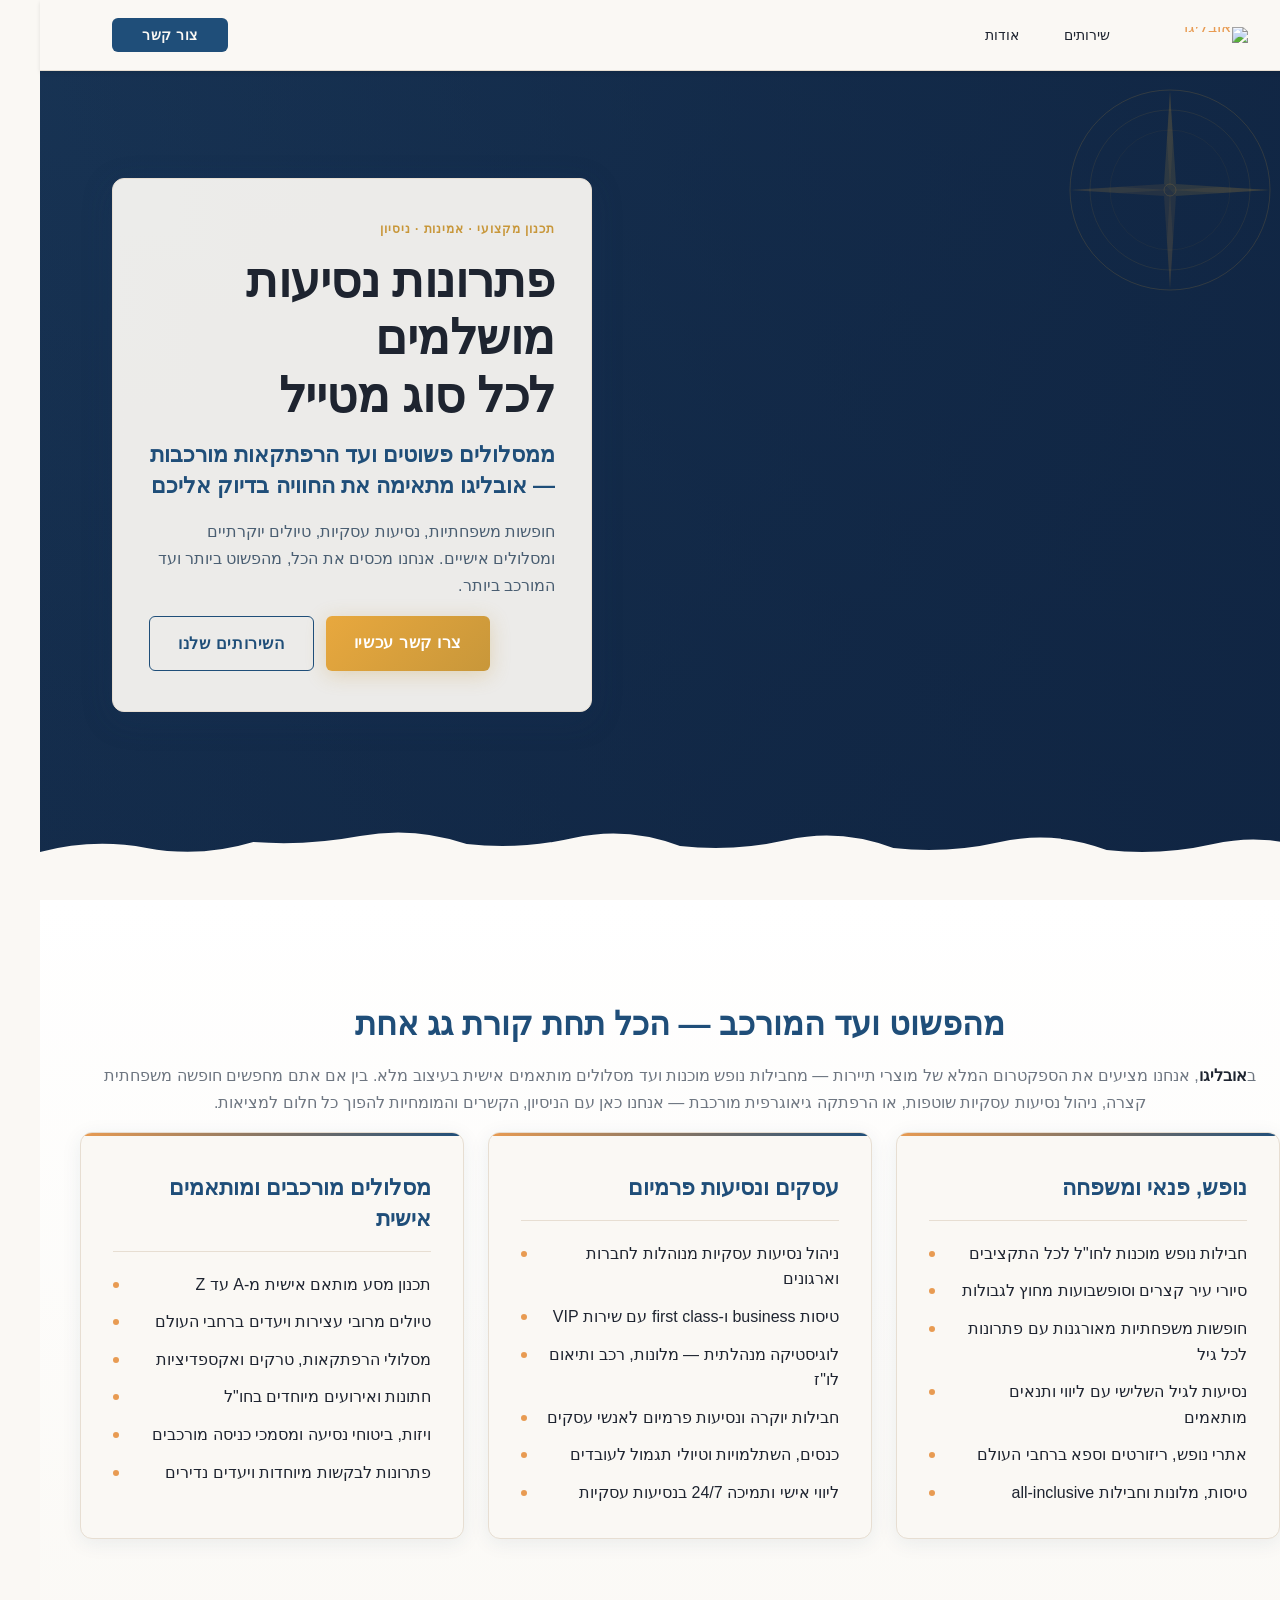
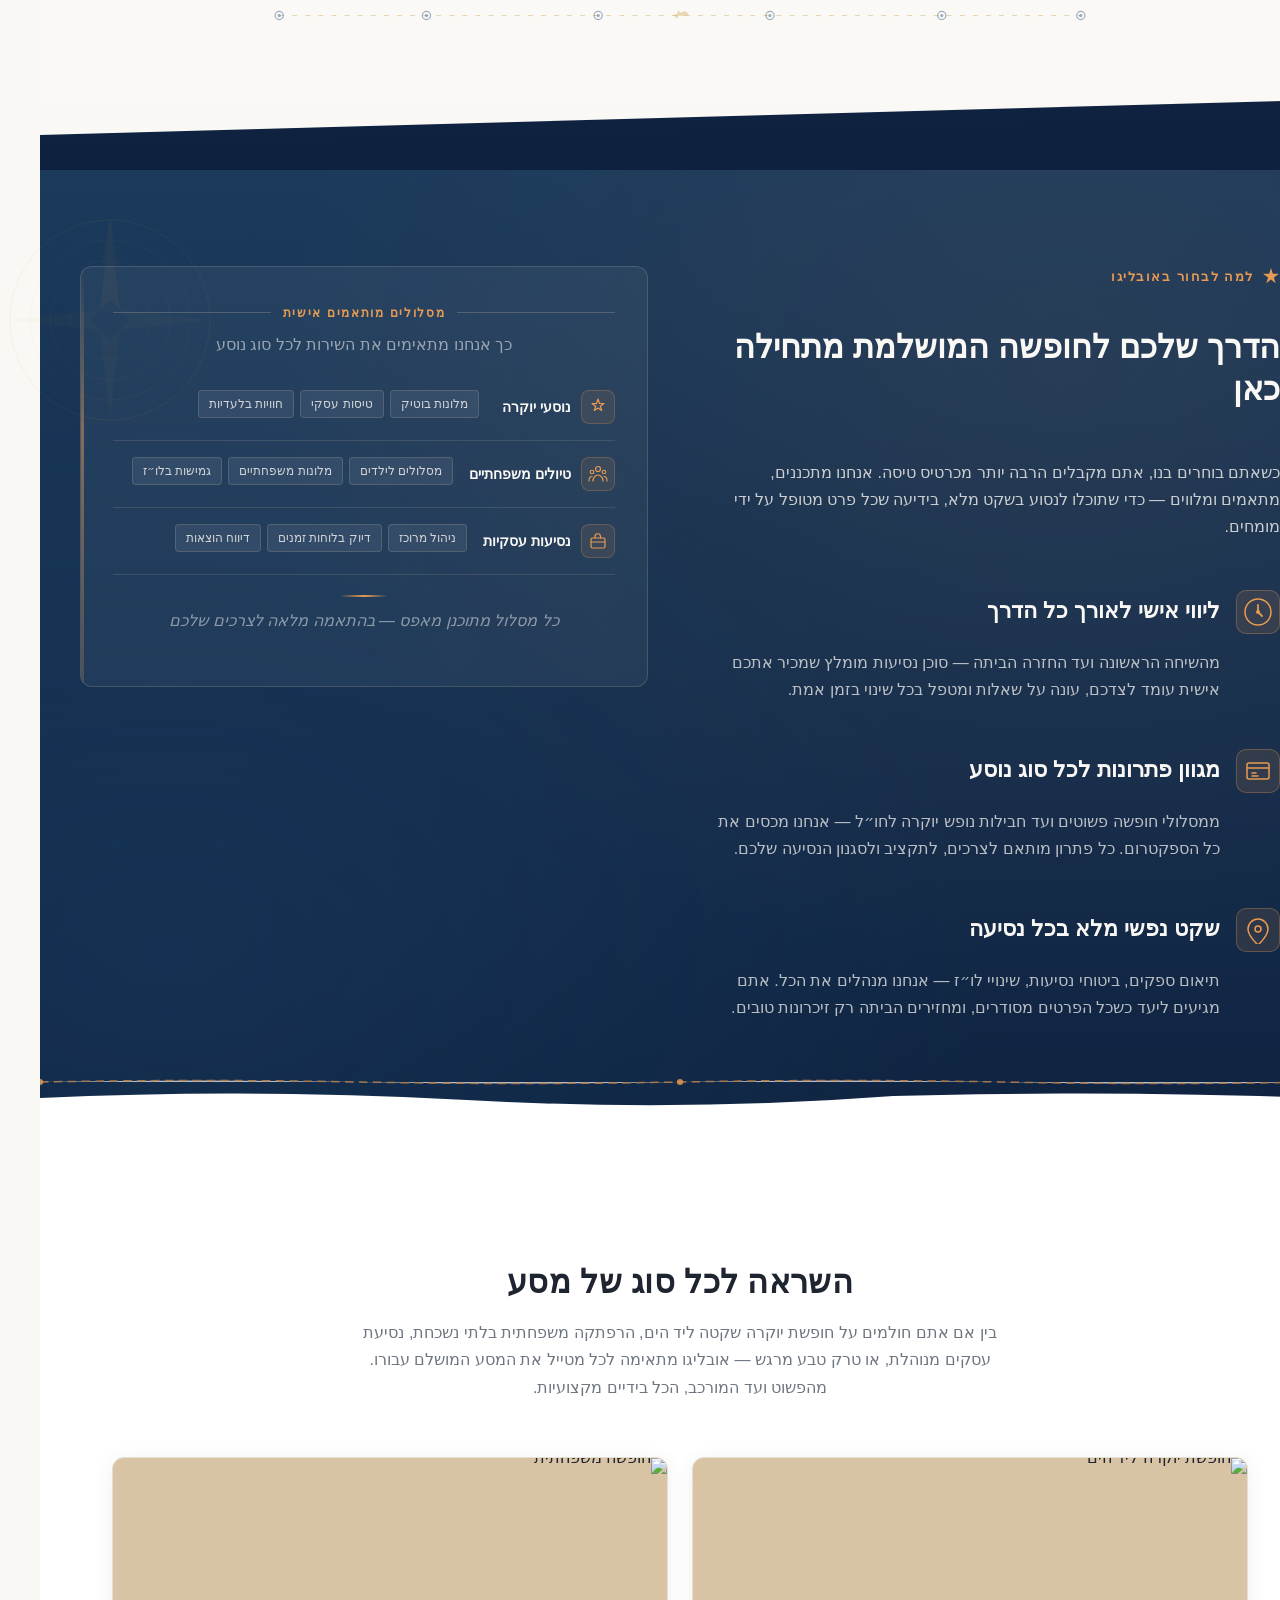
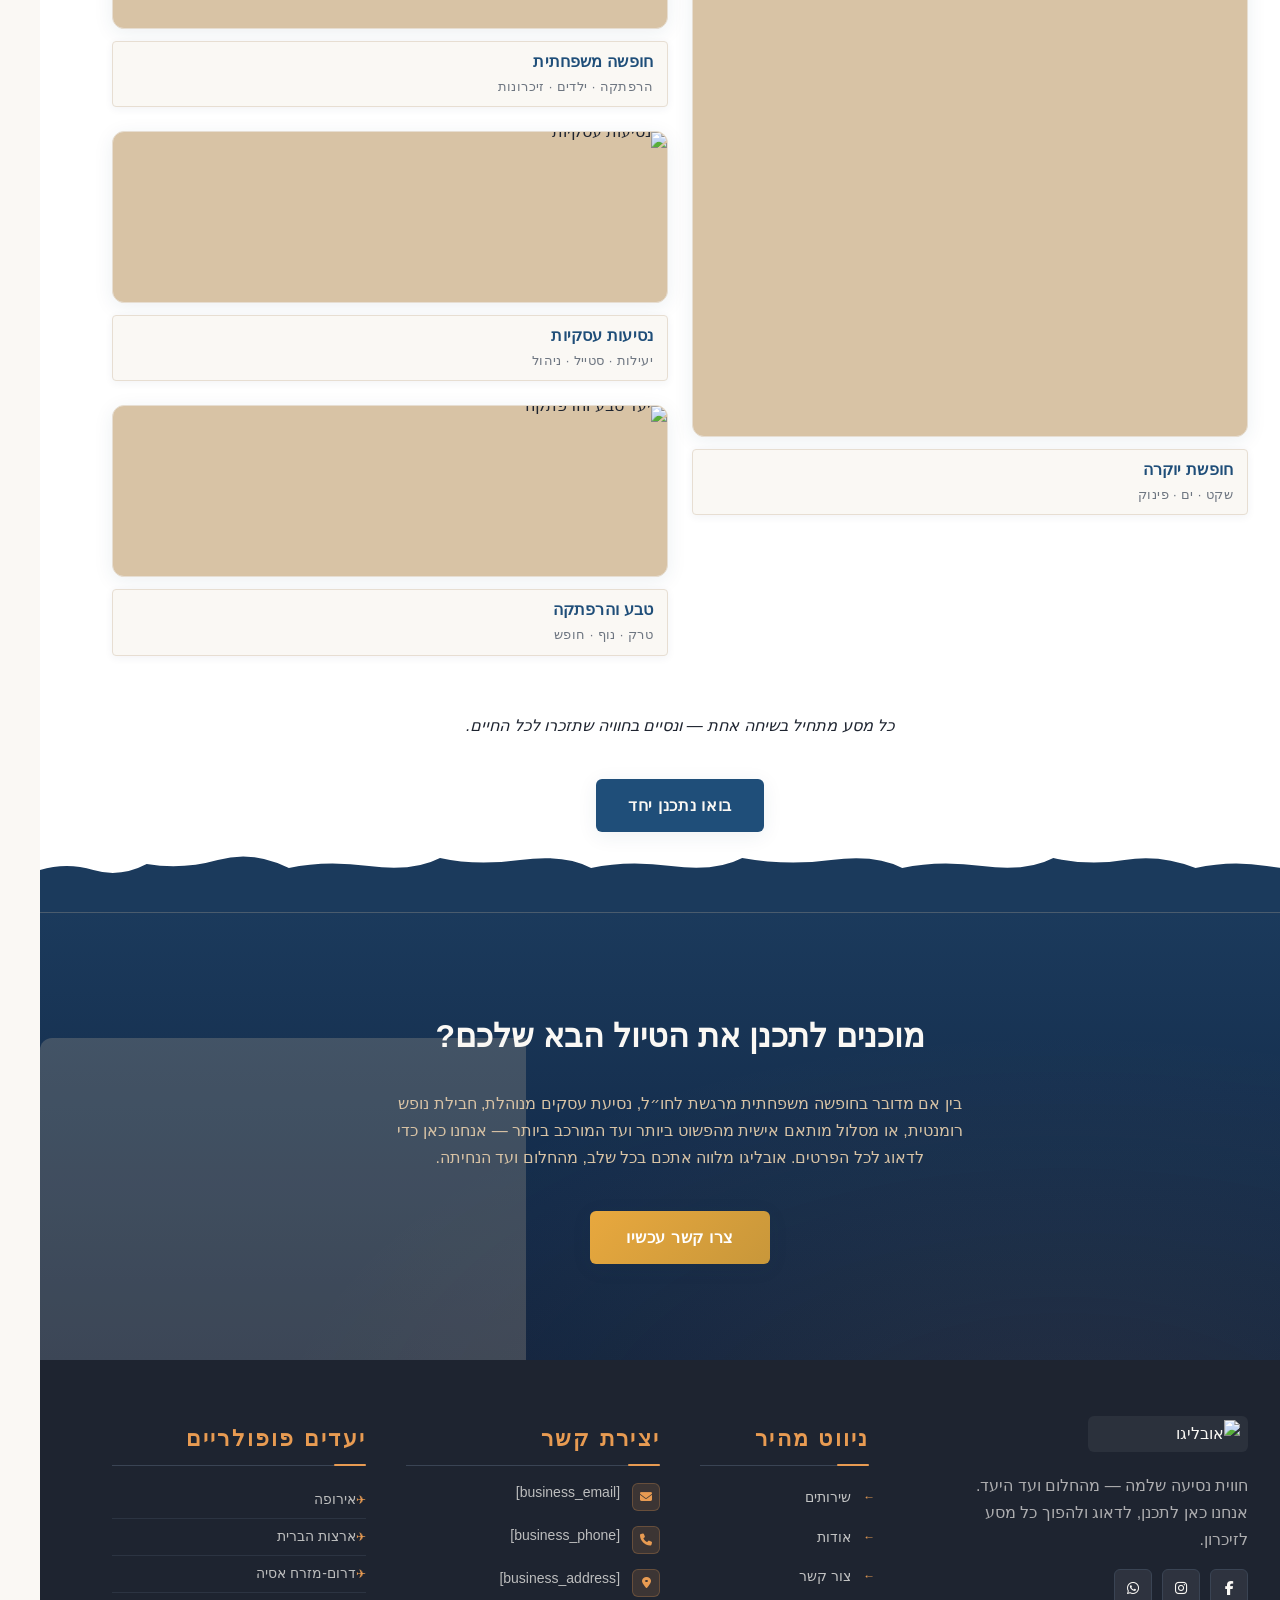
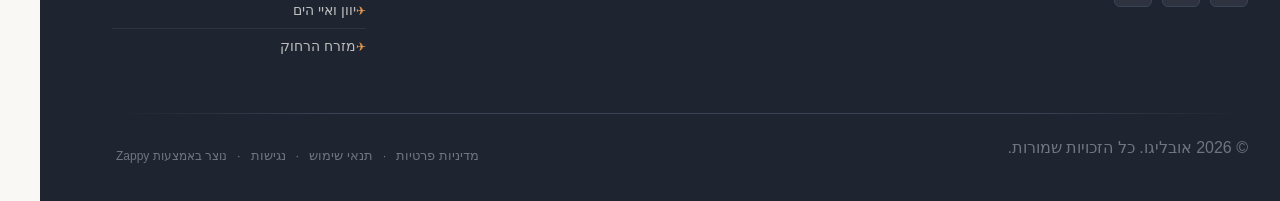
==== public/index.html @ 0d6357de "Background sync: Progressive GitHub Sync" ====
<!doctype html><html dir="rtl" lang="he"><head><meta charset="UTF-8"><meta content="width=device-width,initial-scale=1" name="viewport"><meta content="index, follow" name="robots"><title>אובליגו — אובליגו</title><meta content="אובליגו היא סוכנות הנסיעות שתהפוך כל חלום לחופשה אמיתית. טיולים משפחתיים, חבילות יוקרה ונסיעות עסקיות — הכול במקום אחד. הזמינו עכשיו!" name="description"><meta content="אובליגו, סוכנות נסיעות, סוכן נסיעות מומלץ בישראל, טיולים משפחתיים מאורגנים לחו״ל, חבילות נופש יוקרה לחו״ל" name="keywords"><link href="/assets/favicon.ico" rel="icon" type="image/x-icon"><link href="/assets/favicon-16x16.png" rel="icon" type="image/png" sizes="16x16"><link href="/assets/favicon-32x32.png" rel="icon" type="image/png" sizes="32x32"><link href="/assets/favicon-48x48.png" rel="icon" type="image/png" sizes="48x48"><link href="/assets/favicon-192x192.png" rel="icon" type="image/png" sizes="192x192"><link href="/assets/favicon-512x512.png" rel="icon" type="image/png" sizes="512x512"><link href="/assets/apple-touch-icon.png" rel="apple-touch-icon"><script>!function(){"use strict";var t="7aeaa539-2c94-4068-a631-e19632335db3",e="https://api.zappy5.com/api/analytics/track",a=18e5,n=2592e6,o=!0,i=!0,r=!0;var s=function(){var e="zappy_visitor_"+t,a=null;try{if(a=localStorage.getItem(e)){var o=JSON.parse(a),i=Date.now();if(i-o.created<n)return o.lastSeen=i,localStorage.setItem(e,JSON.stringify(o)),o.id}}catch(t){console.warn("Zappy Analytics: LocalStorage not available")}var r="zv_"+Date.now()+"_"+Math.random().toString(36).substr(2,9);try{localStorage.setItem(e,JSON.stringify({id:r,created:Date.now(),lastSeen:Date.now()}))}catch(t){}return r}(),c=function(){var e="zappy_session_"+t,n=null;try{if(n=sessionStorage.getItem(e)){var o=JSON.parse(n),i=Date.now();if(i-o.timestamp<a)return o.timestamp=i,sessionStorage.setItem(e,JSON.stringify(o)),o.id}}catch(t){console.warn("Zappy Analytics: SessionStorage not available")}var r="zs_"+Date.now()+"_"+Math.random().toString(36).substr(2,9);try{sessionStorage.setItem(e,JSON.stringify({id:r,timestamp:Date.now()}))}catch(t){}return r}();function l(a,n){n=n||{};var o={website_id:t,event_type:a,page_path:window.location.pathname,referrer:document.referrer||"direct",visitor_id:s,session_id:c,metadata:n};if(navigator.sendBeacon){var i=new Blob([JSON.stringify(o)],{type:"application/json"});navigator.sendBeacon(e,i)}else fetch(e,{method:"POST",headers:{"Content-Type":"application/json"},body:JSON.stringify(o),keepalive:!0}).catch(function(t){console.warn("Zappy Analytics: Failed to track event",t)})}o&&l("pageview",{title:document.title,url:window.location.href}),i&&document.addEventListener("click",function(t){var e=t.target;if("BUTTON"===e.tagName||e.closest("button")){var a="BUTTON"===e.tagName?e:e.closest("button");l("click",{element:"button",text:a.textContent.trim().substring(0,100),id:a.id||null,class:a.className||null})}else if("A"===e.tagName||e.closest("a")){var n="A"===e.tagName?e:e.closest("a");l("navigation",{element:"link",text:n.textContent.trim().substring(0,100),href:n.href,external:n.hostname!==window.location.hostname})}},!0),r&&document.addEventListener("submit",function(t){var e=t.target;l("form_submit",{form_id:e.id||null,form_name:e.name||null,form_action:e.action||null,form_method:e.method||"GET"})},!0);var d=Date.now();window.addEventListener("beforeunload",function(){l("page_unload",{time_on_page:Math.floor((Date.now()-d)/1e3),page_path:window.location.pathname})}),window.zappyAnalytics={track:l,getVisitorId:function(){return s},getSessionId:function(){return c}}}()</script><meta content="אובליגו — אובליגו" property="og:title"><meta content="אובליגו היא סוכנות הנסיעות שתהפוך כל חלום לחופשה אמיתית. טיולים משפחתיים, חבילות יוקרה ונסיעות עסקיות — הכול במקום אחד. הזמינו עכשיו!" property="og:description"><meta content="summary_large_image" name="twitter:card"><meta content="אובליגו — אובליגו" name="twitter:title"><meta content="אובליגו היא סוכנות הנסיעות שתהפוך כל חלום לחופשה אמיתית. טיולים משפחתיים, חבילות יוקרה ונסיעות עסקיות — הכול במקום אחד. הזמינו עכשיו!" name="twitter:description"><meta content="website" property="og:type"><meta content="he_IL" property="og:locale"><link href="https://cdnjs.cloudflare.com/ajax/libs/font-awesome/6.4.0/css/all.min.css" rel="stylesheet"><link href="/assets/favicon.ico" rel="icon" type="image/x-icon"><link href="/assets/favicon-16x16.png" rel="icon" type="image/png" sizes="16x16"><link href="/assets/favicon-32x32.png" rel="icon" type="image/png" sizes="32x32"><link href="/assets/favicon-48x48.png" rel="icon" type="image/png" sizes="48x48"><link href="/assets/favicon-192x192.png" rel="icon" type="image/png" sizes="192x192"><link href="/assets/favicon-512x512.png" rel="icon" type="image/png" sizes="512x512"><link href="/assets/apple-touch-icon.png" rel="apple-touch-icon"><link href="https://cdn.jsdelivr.net/npm/vanilla-cookieconsent@3/dist/cookieconsent.css" rel="stylesheet"><script src="https://cdn.jsdelivr.net/npm/vanilla-cookieconsent@3/dist/cookieconsent.umd.js"></script><script src="https://cdn.jsdelivr.net/gh/mickidum/acc_toolbar/acctoolbar/acctoolbar.min.js"></script><link href="/styles.css" rel="stylesheet"><style id="zappy-dropdown-submenu-styles">#navMenu li:has(.sub-menu),.nav-menu li:has(.sub-menu),.navbar li:has(.sub-menu),nav li:has(.sub-menu){position:relative}#navMenu .sub-menu,.nav-menu .sub-menu,.navbar .sub-menu,nav .sub-menu{display:block!important;position:absolute!important;top:100%;left:0;min-width:220px;background:#fff;border-radius:8px;box-shadow:0 8px 25px rgba(0,0,0,.15);padding:8px 0;opacity:0;visibility:hidden;transform:translateY(10px);transition:all .3s ease;z-index:1000;list-style:none;pointer-events:none}#navMenu li:hover>.sub-menu,.nav-menu li:hover>.sub-menu,.navbar li:hover>.sub-menu,nav li:hover>.sub-menu{opacity:1!important;visibility:visible!important;transform:translateY(0)!important;pointer-events:auto!important}.sub-menu li{list-style:none;margin:0;padding:0}.sub-menu a{display:block!important;padding:10px 16px!important;color:var(--text-dark,#333)!important;font-weight:500;text-decoration:none;white-space:nowrap;transition:background-color .2s}.sub-menu .zappy-nav-child>a{padding-left:28px!important;font-size:.9em!important;opacity:.85!important}[dir=rtl] .sub-menu .zappy-nav-child>a,html[lang=ar] .sub-menu .zappy-nav-child>a,html[lang=he] .sub-menu .zappy-nav-child>a{padding-left:10px!important;padding-right:28px!important}.sub-menu .zappy-nav-parent>a{font-weight:600!important}.sub-menu a:hover{background-color:#f5f5f5}[dir=rtl] .nav-menu .sub-menu,[dir=rtl] .navbar .sub-menu,[dir=rtl] nav .sub-menu,html[lang=ar] .nav-menu .sub-menu,html[lang=ar] .navbar .sub-menu,html[lang=ar] nav .sub-menu,html[lang=he] .nav-menu .sub-menu,html[lang=he] .navbar .sub-menu,html[lang=he] nav .sub-menu{left:auto!important;right:0!important}.sub-menu:empty,.sub-menu:not(:has(li)):not(:has(> a)),.sub-menu:not(:has(li:not(.zappy-hidden-menu-item))):not(:has(> a)){display:none!important;opacity:0!important;visibility:hidden!important;pointer-events:none!important}li:has(.menu-group-title):hover>.sub-menu{opacity:1!important;visibility:visible!important;transform:translateY(0)!important;pointer-events:auto!important}#navMenu>li>.menu-group-title,.nav-menu>li>.menu-group-title{display:inline-block;padding:.5rem 1rem;cursor:default;user-select:none}@media (max-width:768px){#navMenu .sub-menu,.nav-menu .sub-menu,.navbar .sub-menu,nav .sub-menu{position:static!important;transform:none!important;box-shadow:none!important;background:0 0!important;max-height:0;overflow:hidden;opacity:0;visibility:hidden;transition:max-height .3s ease,opacity .3s ease;padding:0!important;border-radius:0!important}#navMenu .sub-menu.mobile-expanded,.nav-menu .sub-menu.mobile-expanded,.navbar .sub-menu.mobile-expanded{max-height:none!important;overflow-y:visible!important;opacity:1!important;visibility:visible!important;padding:8px 0 8px 16px!important}[dir=rtl] .sub-menu.mobile-expanded,html[lang=he] .sub-menu.mobile-expanded{padding:8px 16px 8px 0!important}#navMenu li:hover>.sub-menu,.nav-menu li:hover>.sub-menu,.navbar li:hover>.sub-menu,nav li:hover>.sub-menu{opacity:0;visibility:hidden;pointer-events:none}#navMenu li>.sub-menu.mobile-expanded,.nav-menu li>.sub-menu.mobile-expanded,.navbar li>.sub-menu.mobile-expanded,nav li>.sub-menu.mobile-expanded{opacity:1!important;visibility:visible!important;pointer-events:auto!important}#navMenu li:has(.sub-menu),.nav-menu li:has(.sub-menu),.navbar li:has(.sub-menu),nav li:has(.sub-menu){display:flex!important;flex-wrap:wrap!important;align-items:center!important;position:relative!important;min-height:44px!important}#navMenu li:has(.sub-menu)>a,.nav-menu li:has(.sub-menu)>a,.navbar li:has(.sub-menu)>a,nav li:has(.sub-menu)>a{flex:1!important;min-width:0!important}#navMenu li:has(.sub-menu)>.menu-group-title,.nav-menu li:has(.sub-menu)>.menu-group-title,.navbar li:has(.sub-menu)>.menu-group-title,nav li:has(.sub-menu)>.menu-group-title{flex:1!important;min-width:0!important;padding:0!important;line-height:inherit!important}#navMenu li:has(.sub-menu)>.sub-menu,.nav-menu li:has(.sub-menu)>.sub-menu,.navbar li:has(.sub-menu)>.sub-menu,nav li:has(.sub-menu)>.sub-menu{flex-basis:100%!important;width:100%!important}#navMenu li:has(.sub-menu)>a [class*=arrow],#navMenu li:has(.sub-menu)>a [class*=chevron],.nav-menu li:has(.sub-menu)>a .fa-angle-down,.nav-menu li:has(.sub-menu)>a .fa-chevron-down,.nav-menu li:has(.sub-menu)>a [class*=arrow],.nav-menu li:has(.sub-menu)>a [class*=chevron],nav li:has(.sub-menu)>a [class*=arrow],nav li:has(.sub-menu)>a [class*=chevron]{display:none!important;visibility:hidden!important}.mobile-submenu-toggle{display:flex!important;align-items:center!important;justify-content:center!important;width:44px!important;height:auto!important;background:0 0!important;border:none!important;cursor:pointer!important;color:var(--text-dark)!important;position:static!important;flex-shrink:0!important;align-self:stretch!important;z-index:2!important;padding:0!important;margin:0!important}.mobile-submenu-toggle::after{content:''!important;width:0!important;height:0!important;border-left:6px solid transparent!important;border-right:6px solid transparent!important;border-top:7px solid currentColor!important;transition:transform .3s ease!important}.mobile-submenu-toggle.expanded::after{transform:rotate(180deg)!important}.sub-menu a{padding:10px 0!important;display:block!important;color:var(--text-dark)!important;white-space:normal!important}.sub-menu .zappy-nav-child>a{padding-left:28px!important;font-size:.9em!important;opacity:.85!important}[dir=rtl] .sub-menu .zappy-nav-child>a,html[lang=ar] .sub-menu .zappy-nav-child>a,html[lang=he] .sub-menu .zappy-nav-child>a{padding-left:0!important;padding-right:28px!important}.sub-menu .zappy-nav-parent>a{font-weight:600!important}#navMenu.active,.nav-menu.active{max-width:100vw!important;overflow-x:hidden!important;box-sizing:border-box!important}.navbar .sub-menu li a,.zappy-products-dropdown .sub-menu a,nav.navbar .sub-menu li a{color:var(--text-dark)!important}}@media (min-width:769px){.mobile-submenu-toggle{display:none!important}}</style><style id="mobile-lang-menu-deployed-css">@media (max-width:768px){.lang-switcher,.nav-container .lang-switcher,.nav-cta-container .lang-switcher,.nav-ecommerce-icons .lang-switcher,.nav-icons-left .lang-switcher,.navbar .lang-switcher,.navbar .nav-cta-container .lang-switcher{display:none!important}.mobile-lang-menu{width:100%;border-top:1px solid rgba(128,128,128,.2);padding:8px 0 0 0;margin-top:8px}.mobile-lang-toggle{display:flex!important;align-items:center;justify-content:space-between;width:100%;padding:12px 16px;background:0 0;border:none;cursor:pointer;font-size:15px;color:inherit;font-family:inherit}.mobile-lang-toggle::after{content:'';display:inline-block;width:8px;height:8px;border-right:2px solid currentColor;border-bottom:2px solid currentColor;transform:rotate(45deg);transition:transform .3s ease;margin-left:8px}.mobile-lang-toggle.expanded::after{transform:rotate(-135deg)}.mobile-lang-options{max-height:0;overflow:hidden;transition:max-height .3s ease}.mobile-lang-options.expanded{max-height:300px}.mobile-lang-option{display:flex!important;align-items:center;gap:10px;padding:10px 24px;text-decoration:none;color:inherit;font-size:14px;font-family:inherit}.mobile-lang-option:hover{background:rgba(128,128,128,.1)}.mobile-lang-option.active{font-weight:600;opacity:.7;pointer-events:none}.mobile-lang-option img{width:20px;height:20px;border-radius:50%}}@media (min-width:769px){.mobile-lang-menu{display:none!important}}</style><style id="zappy-widget-visibility">#mic-access-tool-box,#mic-access-tool-general-button,#mic-init-access-tool #mic-access-tool-box,#mic-init-access-tool #mic-access-tool-general-button,#mic-init-access-tool .mic-access-tool-general-button,._access-icon,._access-menu,.mic-access-tool-box,.mic-access-tool-general-button,div[id*=mic-access-tool-box]{display:none!important;visibility:hidden!important;opacity:0!important;pointer-events:none!important}</style></head><body><nav class="navbar" dir="rtl"><button aria-label="Menu" class="mobile-toggle" id="mobileToggle"><svg viewBox="0 0 24 24" fill="none" height="24" width="24" class="hamburger-icon"><path d="M3 12h18M3 6h18M3 18h18" stroke="currentColor" stroke-width="2" stroke-linecap="round"></path></svg><svg viewBox="0 0 24 24" fill="none" height="24" width="24" class="close-icon" style="display:none"><path d="M18 6L6 18M6 6l12 12" stroke="currentColor" stroke-width="2" stroke-linecap="round"></path></svg></button><button aria-label="Call" class="phone-header-btn" data-phone=""><svg viewBox="0 0 24 24" fill="currentColor" height="20" width="20"><path d="M22 16.92v3a2 2 0 0 1-2.18 2 19.79 19.79 0 0 1-8.63-3.07 19.5 19.5 0 0 1-6-6 19.79 19.79 0 0 1-3.07-8.67A2 2 0 0 1 4.11 2h3a2 2 0 0 1 2 1.72 12.84 12.84 0 0 0 .7 2.81 2 2 0 0 1-.45 2.11L8.09 9.91a16 16 0 0 0 6 6l1.27-1.27a2 2 0 0 1 2.11-.45 12.84 12.84 0 0 0 2.81.7A2 2 0 0 1 22 16.92z"></path></svg></button><div class="nav-container"><div class="nav-right-group"><div class="nav-brand"><a href="/" class="logo-link"><img alt="אובליגו" src="/assets/logo.webp" class="logo"></a></div><ul class="nav-menu" id="navMenu"><li><a href="/services">שירותים</a></li><li><a href="/about">אודות</a></li></ul></div><div class="nav-cta-container"><a href="/contact" class="nav-cta-btn">צור קשר</a></div></div></nav><script>window.addEventListener("load",function(){const e=document.querySelector(".navbar, nav, header");if(!e)return void console.log("[Navbar] Navbar element not found");let t=document.getElementById("mobileToggle")||document.querySelector(".mobile-toggle")||document.querySelector(".hamburger")||document.querySelector(".hamburger-menu")||document.querySelector(".menu-toggle")||document.querySelector(".burger-menu")||document.querySelector('[aria-label="Menu"]')||document.querySelector('[aria-label="תפריט"]');const o=document.querySelector(".phone-header-btn"),n=window.getComputedStyle(e);let r=n.backgroundColor;if(console.log("[Navbar] Initial navbar background:",r),"transparent"===r||"rgba(0, 0, 0, 0)"===r||r.startsWith("rgba")&&r.includes(", 0)")){const e=n.backgroundImage;if(e&&"none"!==e)console.log("[Navbar] Navbar has background image/gradient, using dark text"),r="rgb(240, 240, 240)";else{const e=window.getComputedStyle(document.body).backgroundColor;console.log("[Navbar] Navbar transparent, using body background:",e),r=e}}const i=r.match(/\d+/g);if(i&&i.length>=3){const e=(.299*parseInt(i[0])+.587*parseInt(i[1])+.114*parseInt(i[2]))/255;console.log("[Navbar] Mobile button colors preserved from Claude CSS (luminance:",e.toFixed(2)+")");const n=document.createElement("style");n.id="zappy-mobile-nav-fix";document.documentElement.lang;document.documentElement.dir,n.textContent='\n        /* Hide mobile buttons on desktop, show only on mobile */\n        @media (min-width: 769px) {\n          .mobile-toggle,\n          .phone-header-btn {\n            display: none !important;\n          }\n        }\n        \n        /* Show and position mobile buttons correctly on mobile */\n        @media (max-width: 768px) {\n          .mobile-toggle,\n          .phone-header-btn {\n            position: absolute !important;\n            top: 50% !important;\n            transform: translateY(-50%) !important;\n            z-index: 1001 !important;\n            display: flex !important;\n            align-items: center !important;\n            justify-content: center !important;\n            width: 36px !important;\n            height: 36px !important;\n            border-radius: 50% !important;\n            border: none !important;\n            cursor: pointer !important;\n            padding: 6px !important;\n            background: none !important;\n            color: var(--nav-text, var(--text-dark)) !important;\n          }\n          \n          /* LTR positioning (default): hamburger LEFT, phone RIGHT */\n          html:not([dir="rtl"]):not([lang="he"]):not([lang="ar"]) .mobile-toggle,\n          html[dir="ltr"] .mobile-toggle {\n            left: 12px !important;\n            right: auto !important;\n          }\n          html:not([dir="rtl"]):not([lang="he"]):not([lang="ar"]) .phone-header-btn,\n          html[dir="ltr"] .phone-header-btn {\n            right: 12px !important;\n            left: auto !important;\n          }\n          \n          /* RTL positioning: hamburger RIGHT, phone LEFT */\n          html[dir="rtl"] .mobile-toggle,\n          html[lang="he"] .mobile-toggle,\n          html[lang="ar"] .mobile-toggle {\n            right: 12px !important;\n            left: auto !important;\n          }\n          html[dir="rtl"] .phone-header-btn,\n          html[lang="he"] .phone-header-btn,\n          html[lang="ar"] .phone-header-btn {\n            left: 12px !important;\n            right: auto !important;\n          }\n          \n          /* CRITICAL: Ensure nav-container has min-height on mobile */\n          /* All children are positioned absolutely/fixed on mobile, so height:auto collapses to 0 */\n          .nav-container {\n            min-height: 70px !important;\n            position: relative !important;\n          }\n          \n          /* Ensure SVG icons are properly sized and inherit color */\n          .mobile-toggle svg,\n          .phone-header-btn svg {\n            width: 24px !important;\n            height: 24px !important;\n            /* Don\'t force display - let JavaScript control hamburger/close toggle */\n          }\n          \n          /* Reset nav-cta-container on mobile - remove desktop box-shadow/padding */\n          /* that creates a visible ghost box when CTA button is hidden */\n          .nav-cta-container {\n            box-shadow: none !important;\n            padding: 0 !important;\n          }\n          \n          /* Hide nav-cta-container entirely on mobile when there\'s no lang-switcher */\n          /* (only the CTA button is inside, and it\'s hidden on mobile) */\n          .nav-cta-container:not(:has(.lang-switcher)) {\n            display: none !important;\n          }\n          \n          /* CRITICAL: Prevent hero image fade gradient from bleeding over headline text */\n          /* The .image-fade-gradient has bottom: -30px (extends below parent) */\n          /* On mobile stacked layout, this overlaps the h1 text below the image */\n          .hero-image-column {\n            overflow: hidden !important;\n          }\n          .image-fade-gradient {\n            bottom: 0 !important;\n          }\n          \n          /* Hide desktop language switcher on mobile - hamburger menu handles it */\n          /* High specificity to override stored CSS */\n          .lang-switcher,\n          .nav-cta-container .lang-switcher,\n          .nav-container .lang-switcher,\n          .navbar .lang-switcher,\n          .navbar .nav-cta-container .lang-switcher {\n            display: none !important;\n          }\n        }\n      ';const r=document.getElementById("zappy-mobile-nav-fix");r&&r.remove(),document.head.appendChild(n),console.log("[Navbar] Critical CSS injected for mobile nav positioning");const l=window.innerWidth<=768;if(t){const e=t.querySelector(".hamburger-icon"),o=t.querySelector(".close-icon");e&&(e.style.setProperty("width","24px","important"),e.style.setProperty("height","24px","important"),e.style.setProperty("display","block","important")),o&&(o.style.setProperty("width","24px","important"),o.style.setProperty("height","24px","important"),o.style.setProperty("display","none","important")),l?(t.style.setProperty("position","absolute","important"),t.style.setProperty("top","50%","important"),t.style.setProperty("transform","translateY(-50%)","important"),t.style.setProperty("z-index","1001","important"),t.style.removeProperty("left"),t.style.removeProperty("right"),console.log("[Navbar] Mobile toggle positioning applied (mobile viewport)")):(t.style.removeProperty("position"),t.style.removeProperty("top"),t.style.removeProperty("transform"),t.style.removeProperty("z-index"),t.style.removeProperty("left"),t.style.removeProperty("right"),console.log("[Navbar] Desktop viewport - cleared mobile toggle inline positioning"))}if(o){const e=o.querySelector("svg");e&&(e.style.width="24px",e.style.height="24px",e.setAttribute("width","24"),e.setAttribute("height","24")),l?(o.style.setProperty("position","absolute","important"),o.style.setProperty("top","50%","important"),o.style.setProperty("transform","translateY(-50%)","important"),o.style.setProperty("z-index","1001","important"),o.style.removeProperty("left"),o.style.removeProperty("right"),console.log("[Navbar] Phone button positioning applied (mobile viewport)")):(o.style.removeProperty("position"),o.style.removeProperty("top"),o.style.removeProperty("transform"),o.style.removeProperty("z-index"),o.style.removeProperty("left"),o.style.removeProperty("right"),console.log("[Navbar] Desktop viewport - cleared phone button inline positioning"))}}else console.log("[Navbar] Could not parse background color:",r);t=document.getElementById("mobileToggle")||document.querySelector(".mobile-toggle")||document.querySelector(".hamburger")||document.querySelector(".hamburger-menu")||document.querySelector(".menu-toggle")||document.querySelector(".burger-menu")||document.querySelector('[aria-label="Menu"]')||document.querySelector('[aria-label="תפריט"]');const l=document.getElementById("navMenu")||document.querySelector(".nav-menu")||document.querySelector(".nav-links")||document.querySelector("nav ul:not(.submenu)");if(!t||!l)return void console.log("[Navbar] Mobile toggle or menu not found:",{toggle:!!t,menu:!!l});l.id||(l.id="navMenu"),console.log("[Navbar] Initializing mobile menu...");const a=t.cloneNode(!0);t.parentNode.replaceChild(a,t),a.addEventListener("click",function(e){e.preventDefault(),e.stopPropagation();const t=this.querySelector(".hamburger-icon"),o=this.querySelector(".close-icon");l.classList.contains("active")?(l.classList.remove("active"),t&&t.style.setProperty("display","block","important"),o&&o.style.setProperty("display","none","important"),document.body.style.overflow="",console.log("[Navbar] Menu closed")):(l.classList.add("active"),t&&t.style.setProperty("display","none","important"),o&&o.style.setProperty("display","block","important"),document.body.style.overflow="hidden",console.log("[Navbar] Menu opened"))}),l.querySelectorAll("a").forEach(function(e){e.addEventListener("click",function(){if("#"===this.getAttribute("href"))return;const e=a.querySelector(".hamburger-icon"),t=a.querySelector(".close-icon");l.classList.remove("active"),e&&e.style.setProperty("display","block","important"),t&&t.style.setProperty("display","none","important"),document.body.style.overflow="",console.log("[Navbar] Menu closed (link clicked)")})});var s=l.querySelectorAll(".dropdown-toggle");s.forEach(function(e){e.addEventListener("click",function(e){e.preventDefault(),e.stopPropagation();var t=this.closest(".nav-dropdown");t&&(t.parentNode.querySelectorAll(".nav-dropdown.open").forEach(function(e){e!==t&&e.classList.remove("open")}),t.classList.toggle("open"),console.log("[Navbar] Dropdown toggled:",t.classList.contains("open")?"open":"closed"))})}),document.addEventListener("click",function(e){e.target.closest(".nav-dropdown")||document.querySelectorAll(".nav-dropdown.open").forEach(function(e){e.classList.remove("open")})}),console.log("[Navbar] Dropdown handlers initialized for "+s.length+" dropdowns"),o&&o.addEventListener("click",function(){const e=document.querySelectorAll('a[href^="tel:"]'),t=e.length>0?e[0].getAttribute("href").replace("tel:",""):"[business_phone]";window.location.href="tel:"+t,console.log("[Navbar] Phone button clicked")}),console.log("[Navbar] Mobile menu initialized successfully");const p=function(){const e=document.querySelector(".whatsapp-float");e&&(window.innerWidth>=769?(e.style.setProperty("display","none","important"),e.style.setProperty("visibility","hidden","important"),e.style.setProperty("opacity","0","important"),e.style.setProperty("pointer-events","none","important"),console.log("[WhatsApp] Button hidden on desktop")):(e.style.removeProperty("display"),e.style.removeProperty("visibility"),e.style.removeProperty("opacity"),e.style.removeProperty("pointer-events"),console.log("[WhatsApp] Button visible on mobile")))};let c;p(),window.addEventListener("resize",function(){clearTimeout(c),c=setTimeout(p,100)})})</script><main><section class="index-hero-section" data-layout-spec="בית-hero" dir="rtl" data-hero-type="fullscreen-scrim"><div class="index-hero-bg"><img alt="יעד תיירות יפהפה עם שמים כחולים וארכיטקטורה אלגנטית" src="/assets/site-index-hero-image-1.webp" data-context="Breathtaking travel destination with vibrant blue sky, elegant European or Mediterranean architecture, warm golden sunlight, a couple or family walking in the background suggesting human presence, aspirational and luxurious atmosphere, wide panoramic composition suitable for a full-bleed hero background" data-placeholder="index-hero-image-1" height="800" width="1400" data-hero-bg="true"></div><div class="index-hero-scrim" aria-hidden="true"></div><div class="index-hero-compass" aria-hidden="true"><svg viewBox="0 0 220 220" xmlns="http://www.w3.org/2000/svg" data-no-icon-edit="true" aria-hidden="true" fill="none" height="220" width="220"><circle cx="110" cy="110" r="100" opacity="0.18" stroke="#C8973A" stroke-width="1"></circle><circle cx="110" cy="110" r="80" opacity="0.14" stroke="#C8973A" stroke-width="0.8"></circle><circle cx="110" cy="110" r="60" opacity="0.10" stroke="#C8973A" stroke-width="0.6"></circle><path d="M110 10 L116 104 L110 110 L104 104 Z" fill="#C8973A" opacity="0.15"></path><path d="M110 210 L116 116 L110 110 L104 116 Z" fill="#C8973A" opacity="0.10"></path><path d="M10 110 L104 116 L110 110 L104 104 Z" fill="#C8973A" opacity="0.10"></path><path d="M210 110 L116 116 L110 110 L116 104 Z" fill="#C8973A" opacity="0.15"></path><path d="M110 10 L113 60 L110 110 L107 60 Z" fill="#C8973A" opacity="0.08"></path><path d="M110 210 L113 160 L110 110 L107 160 Z" fill="#C8973A" opacity="0.08"></path><path d="M10 110 L60 113 L110 110 L60 107 Z" fill="#C8973A" opacity="0.08"></path><path d="M210 110 L160 113 L110 110 L160 107 Z" fill="#C8973A" opacity="0.08"></path><circle cx="110" cy="110" r="6" opacity="0.18" stroke="#C8973A" stroke-width="1"></circle></svg></div><div class="index-hero-container"><div class="index-hero-card"><span class="index-hero-eyebrow">תכנון מקצועי · אמינות · ניסיון</span><h1 class="index-hero-h1">פתרונות נסיעות מושלמים<br>לכל סוג מטייל</h1><h3 class="index-hero-subtitle">ממסלולים פשוטים ועד הרפתקאות מורכבות — אובליגו מתאימה את החוויה בדיוק אליכם</h3><p class="index-hero-body">חופשות משפחתיות, נסיעות עסקיות, טיולים יוקרתיים ומסלולים אישיים. אנחנו מכסים את הכל, מהפשוט ביותר ועד המורכב ביותר.</p><div class="index-hero-ctas"><a href="/contact" class="index-hero-btn-primary">צרו קשר עכשיו</a><a href="/services" class="index-hero-btn-secondary">השירותים שלנו</a></div></div></div><div class="index-hero-divider-wrapper"><svg viewBox="0 0 1440 90" xmlns="http://www.w3.org/2000/svg" data-no-icon-edit="true" aria-hidden="true" preserveAspectRatio="none"><path d="M0,90 L0,42 Q60,28 120,38 T240,32 Q300,36 360,26 T480,34 Q540,40 600,28 T720,36 Q780,42 840,30 T960,38 Q1020,44 1080,32 T1200,40 Q1260,46 1320,34 T1440,42 L1440,90 Z" fill="var(--bg-light)"></path></svg></div></section><section class="index-services-section" data-layout-spec="בית-services" dir="rtl"><div class="index-services-container"><header class="index-services-header"><h2 class="index-services-title">מהפשוט ועד המורכב — הכל תחת קורת גג אחת</h2><p class="index-services-intro">ב<strong>אובליגו</strong>, אנחנו מציעים את הספקטרום המלא של מוצרי תיירות — מחבילות נופש מוכנות ועד מסלולים מותאמים אישית בעיצוב מלא. בין אם אתם מחפשים חופשה משפחתית קצרה, ניהול נסיעות עסקיות שוטפות, או הרפתקה גיאוגרפית מורכבת — אנחנו כאן עם הניסיון, הקשרים והמומחיות להפוך כל חלום למציאות.</p></header><div class="index-services-grid"><article class="index-services-card"><div class="index-services-card-accent"></div><h3 class="index-services-card-title">נופש, פנאי ומשפחה</h3><div class="index-services-divider"></div><ul class="index-services-list"><li>חבילות נופש מוכנות לחו"ל לכל התקציבים</li><li>סיורי עיר קצרים וסופשבועות מחוץ לגבולות</li><li>חופשות משפחתיות מאורגנות עם פתרונות לכל גיל</li><li>נסיעות לגיל השלישי עם ליווי ותנאים מותאמים</li><li>אתרי נופש, ריזורטים וספא ברחבי העולם</li><li>טיסות, מלונות וחבילות all-inclusive</li></ul></article><article class="index-services-card"><div class="index-services-card-accent"></div><h3 class="index-services-card-title">עסקים ונסיעות פרמיום</h3><div class="index-services-divider"></div><ul class="index-services-list"><li>ניהול נסיעות עסקיות מנוהלות לחברות וארגונים</li><li>טיסות business ו-first class עם שירות VIP</li><li>לוגיסטיקה מנהלתית — מלונות, רכב ותיאום לו"ז</li><li>חבילות יוקרה ונסיעות פרמיום לאנשי עסקים</li><li>כנסים, השתלמויות וטיולי תגמול לעובדים</li><li>ליווי אישי ותמיכה 24/7 בנסיעות עסקיות</li></ul></article><article class="index-services-card"><div class="index-services-card-accent"></div><h3 class="index-services-card-title">מסלולים מורכבים ומותאמים אישית</h3><div class="index-services-divider"></div><ul class="index-services-list"><li>תכנון מסע מותאם אישית מ-A עד Z</li><li>טיולים מרובי עצירות ויעדים ברחבי העולם</li><li>מסלולי הרפתקאות, טרקים ואקספדיציות</li><li>חתונות ואירועים מיוחדים בחו"ל</li><li>ויזות, ביטוחי נסיעה ומסמכי כניסה מורכבים</li><li>פתרונות לבקשות מיוחדות ויעדים נדירים</li></ul></article></div><div class="index-services-map-strip" aria-hidden="true"><svg viewBox="0 0 1100 60" xmlns="http://www.w3.org/2000/svg" data-no-icon-edit="true" aria-hidden="true" preserveAspectRatio="xMidYMid meet" fill="none"><line stroke="#C8973A" stroke-width="1.2" x1="60" x2="1040" y1="30" y2="30" opacity="0.45" stroke-dasharray="6 10"></line><circle cx="60" cy="30" r="5" fill="none" opacity="0.5" stroke="#1F4E79" stroke-width="1.5"></circle><circle cx="60" cy="30" r="2" fill="#1F4E79" opacity="0.5"></circle><circle cx="240" cy="30" r="5" fill="none" opacity="0.5" stroke="#1F4E79" stroke-width="1.5"></circle><circle cx="240" cy="30" r="2" fill="#1F4E79" opacity="0.5"></circle><circle cx="450" cy="30" r="5" fill="none" opacity="0.5" stroke="#1F4E79" stroke-width="1.5"></circle><circle cx="450" cy="30" r="2" fill="#1F4E79" opacity="0.5"></circle><circle cx="660" cy="30" r="5" fill="none" opacity="0.5" stroke="#1F4E79" stroke-width="1.5"></circle><circle cx="660" cy="30" r="2" fill="#1F4E79" opacity="0.5"></circle><circle cx="870" cy="30" r="5" fill="none" opacity="0.5" stroke="#1F4E79" stroke-width="1.5"></circle><circle cx="870" cy="30" r="2" fill="#1F4E79" opacity="0.5"></circle><circle cx="1040" cy="30" r="5" fill="none" opacity="0.5" stroke="#1F4E79" stroke-width="1.5"></circle><circle cx="1040" cy="30" r="2" fill="#1F4E79" opacity="0.5"></circle><g opacity="0.4" transform="translate(540,22) rotate(-5)"><path d="M0,8 L16,4 L20,8 L16,10 L0,8 Z" fill="#C8973A"></path><path d="M5,8 L8,2 L11,8" fill="#C8973A"></path><path d="M3,8 L4,12 L7,11 L7,8" fill="#C8973A"></path></g></svg></div></div><div class="index-services-divider-wrapper"><svg viewBox="0 0 1200 90" xmlns="http://www.w3.org/2000/svg" data-no-icon-edit="true" aria-hidden="true" preserveAspectRatio="none"><path d="M0,90 L0,55 L1200,20 L1200,90 Z" fill="#0F2340"></path><path d="M0,90 L0,65 L1200,35 L1200,90 Z" fill="#0F2340" opacity="0.5"></path></svg></div></section><section class="index-benefits-section" data-layout-spec="בית-benefits" dir="rtl"><div class="ibs-compass-watermark" aria-hidden="true"><svg viewBox="0 0 220 220" xmlns="http://www.w3.org/2000/svg" data-no-icon-edit="true"><circle cx="110" cy="110" r="100" fill="none" stroke="#C8973A" stroke-width="0.8"></circle><circle cx="110" cy="110" r="80" fill="none" stroke="#C8973A" stroke-width="0.5"></circle><circle cx="110" cy="110" r="60" fill="none" stroke="#C8973A" stroke-width="0.5"></circle><circle cx="110" cy="110" r="40" fill="none" stroke="#C8973A" stroke-width="0.5"></circle><path d="M110 10 L120 100 L110 90 L100 100 Z" fill="#C8973A" opacity="0.6"></path><path d="M110 210 L100 120 L110 130 L120 120 Z" fill="#C8973A" opacity="0.3"></path><path d="M10 110 L100 100 L90 110 L100 120 Z" fill="#C8973A" opacity="0.3"></path><path d="M210 110 L120 120 L130 110 L120 100 Z" fill="#C8973A" opacity="0.3"></path><path d="M110 10 L117 55 L110 50 L103 55 Z" fill="none" stroke="#C8973A" stroke-width="0.6"></path><line stroke="#C8973A" stroke-width="0.4" x1="110" x2="110" y1="10" y2="210" opacity="0.3"></line><line stroke="#C8973A" stroke-width="0.4" x1="10" x2="210" y1="110" y2="110" opacity="0.3"></line><line stroke="#C8973A" stroke-width="0.4" x1="39" x2="181" y1="39" y2="181" opacity="0.2"></line><line stroke="#C8973A" stroke-width="0.4" x1="181" x2="39" y1="39" y2="181" opacity="0.2"></line></svg></div><div class="ibs-container"><div class="ibs-grid"><div class="ibs-content-col"><div class="ibs-eyebrow"><svg viewBox="0 0 18 18" xmlns="http://www.w3.org/2000/svg" data-no-icon-edit="true" aria-hidden="true" fill="none" height="18" width="18"><path d="M9 1L10.8 6.8H17L11.9 10.4L13.7 16.2L9 12.6L4.3 16.2L6.1 10.4L1 6.8H7.2L9 1Z" fill="#E89B52"></path></svg><span>למה לבחור באובליגו</span></div><h2 class="ibs-title">הדרך שלכם לחופשה המושלמת מתחילה כאן</h2><p class="ibs-intro">כשאתם בוחרים בנו, אתם מקבלים הרבה יותר מכרטיס טיסה. אנחנו מתכננים, מתאמים ומלווים — כדי שתוכלו לנסוע בשקט מלא, בידיעה שכל פרט מטופל על ידי מומחים.</p><div class="ibs-benefits-list"><div class="ibs-benefit-item"><div class="ibs-benefit-icon"><svg viewBox="0 0 28 28" xmlns="http://www.w3.org/2000/svg" fill="none" height="28" width="28" data-element-type="icon" data-icon-type="svg"><circle cx="14" cy="14" r="13" stroke="currentColor" stroke-width="1.5"></circle><path d="M14 7v7l4 4" stroke="currentColor" stroke-width="1.8" stroke-linecap="round"></path><circle cx="14" cy="14" r="2" fill="currentColor"></circle></svg></div><div class="ibs-benefit-text"><h3>ליווי אישי לאורך כל הדרך</h3><p>מהשיחה הראשונה ועד החזרה הביתה — סוכן נסיעות מומלץ שמכיר אתכם אישית עומד לצדכם, עונה על שאלות ומטפל בכל שינוי בזמן אמת.</p></div></div><div class="ibs-benefit-item"><div class="ibs-benefit-icon"><svg viewBox="0 0 28 28" xmlns="http://www.w3.org/2000/svg" fill="none" height="28" width="28" data-element-type="icon" data-icon-type="svg"><rect height="16" rx="2" stroke="currentColor" stroke-width="1.5" width="22" x="3" y="6"></rect><path d="M3 11h22" stroke="currentColor" stroke-width="1.5"></path><path d="M8 16h4M8 19h6" stroke="currentColor" stroke-width="1.5" stroke-linecap="round"></path></svg></div><div class="ibs-benefit-text"><h3>מגוון פתרונות לכל סוג נוסע</h3><p>ממסלולי חופשה פשוטים ועד חבילות נופש יוקרה לחו״ל — אנחנו מכסים את כל הספקטרום. כל פתרון מותאם לצרכים, לתקציב ולסגנון הנסיעה שלכם.</p></div></div><div class="ibs-benefit-item"><div class="ibs-benefit-icon"><svg viewBox="0 0 28 28" xmlns="http://www.w3.org/2000/svg" fill="none" height="28" width="28" data-element-type="icon" data-icon-type="svg"><path d="M14 3C8.5 3 4 7.5 4 13c0 7 10 16 10 16s10-9 10-16c0-5.5-4.5-10-10-10z" stroke="currentColor" stroke-width="1.5"></path><circle cx="14" cy="13" r="3" stroke="currentColor" stroke-width="1.5"></circle></svg></div><div class="ibs-benefit-text"><h3>שקט נפשי מלא בכל נסיעה</h3><p>תיאום ספקים, ביטוחי נסיעות, שינויי לו״ז — אנחנו מנהלים את הכל. אתם מגיעים ליעד כשכל הפרטים מסודרים, ומחזירים הביתה רק זיכרונות טובים.</p></div></div></div></div><div class="ibs-comparison-col"><div class="ibs-comparison-card"><div class="ibs-comparison-header"><div class="ibs-comparison-header-line"></div><span class="ibs-comparison-title">מסלולים מותאמים אישית</span><div class="ibs-comparison-header-line"></div></div><p class="ibs-comparison-subtitle">כך אנחנו מתאימים את השירות לכל סוג נוסע</p><div class="ibs-comparison-row"><div class="ibs-row-label"><div class="ibs-row-icon"><svg viewBox="0 0 20 20" xmlns="http://www.w3.org/2000/svg" fill="none" height="20" width="20" data-element-type="icon" data-icon-type="svg"><path d="M10 2l1.5 4.5H16l-3.7 2.7 1.4 4.3L10 11l-3.7 2.5 1.4-4.3L4 6.5h4.5L10 2z" stroke="currentColor" stroke-width="1.2" stroke-linejoin="round"></path></svg></div><span>נוסעי יוקרה</span></div><div class="ibs-row-priorities"><span class="ibs-priority-tag">מלונות בוטיק</span><span class="ibs-priority-tag">טיסות עסקי</span><span class="ibs-priority-tag">חוויות בלעדיות</span></div></div><div class="ibs-row-divider"></div><div class="ibs-comparison-row"><div class="ibs-row-label"><div class="ibs-row-icon"><svg viewBox="0 0 20 20" xmlns="http://www.w3.org/2000/svg" fill="none" height="20" width="20" data-element-type="icon" data-icon-type="svg"><circle cx="10" cy="5" r="2.5" stroke="currentColor" stroke-width="1.2"></circle><path d="M5 17c0-3.3 2.2-6 5-6s5 2.7 5 6" stroke="currentColor" stroke-width="1.2" stroke-linecap="round"></path><circle cx="4" cy="8" r="1.8" stroke="currentColor" stroke-width="1.1"></circle><path d="M1 17c0-2.5 1.3-4.5 3-4.5" stroke="currentColor" stroke-width="1.1" stroke-linecap="round"></path><circle cx="16" cy="8" r="1.8" stroke="currentColor" stroke-width="1.1"></circle><path d="M19 17c0-2.5-1.3-4.5-3-4.5" stroke="currentColor" stroke-width="1.1" stroke-linecap="round"></path></svg></div><span>טיולים משפחתיים</span></div><div class="ibs-row-priorities"><span class="ibs-priority-tag">מסלולים לילדים</span><span class="ibs-priority-tag">מלונות משפחתיים</span><span class="ibs-priority-tag">גמישות בלו״ז</span></div></div><div class="ibs-row-divider"></div><div class="ibs-comparison-row"><div class="ibs-row-label"><div class="ibs-row-icon"><svg viewBox="0 0 20 20" xmlns="http://www.w3.org/2000/svg" fill="none" height="20" width="20" data-element-type="icon" data-icon-type="svg"><rect height="10" rx="1.5" stroke="currentColor" stroke-width="1.2" width="14" x="3" y="7"></rect><path d="M7 7V5.5A2.5 2.5 0 0 1 12.5 5.5V7" stroke="currentColor" stroke-width="1.2" stroke-linecap="round"></path><line stroke="currentColor" stroke-width="1.2" x1="3" x2="17" y1="11" y2="11"></line></svg></div><span>נסיעות עסקיות</span></div><div class="ibs-row-priorities"><span class="ibs-priority-tag">ניהול מרוכז</span><span class="ibs-priority-tag">דיוק בלוחות זמנים</span><span class="ibs-priority-tag">דיווח הוצאות</span></div></div><div class="ibs-row-divider"></div><div class="ibs-comparison-footer"><div class="ibs-footer-accent-line"></div><p class="ibs-footer-note">כל מסלול מתוכנן מאפס — בהתאמה מלאה לצרכים שלכם</p></div></div></div></div></div><div class="ibs-divider-wrapper"><div class="ibs-route-line-wrapper" aria-hidden="true"><svg viewBox="0 0 1200 8" xmlns="http://www.w3.org/2000/svg" data-no-icon-edit="true" aria-hidden="true" preserveAspectRatio="none"><path d="M0,4 Q150,1 300,4 T600,4 T900,4 T1200,4" fill="#FFFFFF" opacity="0.7" stroke="#E89B52" stroke-dasharray="8 5" stroke-width="1.5"></path><circle cx="0" cy="4" r="3" fill="#E89B52" opacity="0.8"></circle><circle cx="600" cy="4" r="3" fill="#E89B52" opacity="0.8"></circle><circle cx="1200" cy="4" r="3" fill="#E89B52" opacity="0.8"></circle></svg></div><svg viewBox="0 0 1200 80" xmlns="http://www.w3.org/2000/svg" data-no-icon-edit="true" aria-hidden="true" preserveAspectRatio="none"><defs><linearGradient id="ibs-fade-gradient" x1="0" x2="0" y1="0" y2="1"><stop offset="0%" stop-color="#0F2340" stop-opacity="0"></stop><stop offset="100%" stop-color="#FAF8F4" stop-opacity="1"></stop></linearGradient></defs><path d="M0,80 L0,20 Q200,10 400,22 T800,18 Q1000,12 1200,20 L1200,80 Z" fill="#FFFFFF"></path></svg></div></section><section class="index-showcase-section" data-layout-spec="בית-showcase" dir="rtl"><div class="showcase-container"><div class="showcase-header"><h2 class="showcase-title">השראה לכל סוג של מסע</h2><p class="showcase-intro">בין אם אתם חולמים על חופשת יוקרה שקטה ליד הים, הרפתקה משפחתית בלתי נשכחת, נסיעת עסקים מנוהלת, או טרק טבע מרגש — אובליגו מתאימה לכל מטייל את המסע המושלם עבורו. מהפשוט ועד המורכב, הכל בידיים מקצועיות.</p></div><div class="showcase-grid"><figure class="showcase-tile showcase-tile--large"><div class="showcase-img-wrap"><img alt="חופשת יוקרה ליד הים" src="/assets/site-index-showcase-image-1.webp" data-context="Luxury seaside escape: a stunning Mediterranean or Maldivian beach resort with turquoise water, white sand, and a couple relaxing on sun loungers near an infinity pool, golden hour light, premium travel photography style" data-placeholder="index-showcase-image-1" height="800" width="600"></div><figcaption class="showcase-plaque"><span class="plaque-mood">חופשת יוקרה</span><span class="plaque-tag">שקט · ים · פינוק</span></figcaption></figure><div class="showcase-tiles-col"><figure class="showcase-tile showcase-tile--small"><div class="showcase-img-wrap"><img alt="חופשה משפחתית" src="/assets/site-index-showcase-image-2.webp" data-context="Joyful family holiday moment: a happy family with children at a colorful European city square or theme park, parents laughing with kids, bright summer day, warm candid travel photography" data-placeholder="index-showcase-image-2" height="320" width="560"></div><figcaption class="showcase-plaque"><span class="plaque-mood">חופשה משפחתית</span><span class="plaque-tag">הרפתקה · ילדים · זיכרונות</span></figcaption></figure><figure class="showcase-tile showcase-tile--small"><div class="showcase-img-wrap"><img alt="נסיעות עסקיות" src="/assets/site-index-showcase-image-3.webp" data-context="Business travel city scene: a confident professional in a modern glass-tower lobby or airport business lounge, laptop open, city skyline visible through floor-to-ceiling windows, sleek and polished corporate travel photography" data-placeholder="index-showcase-image-3" height="320" width="560"></div><figcaption class="showcase-plaque"><span class="plaque-mood">נסיעות עסקיות</span><span class="plaque-tag">יעילות · סטייל · ניהול</span></figcaption></figure><figure class="showcase-tile showcase-tile--small"><div class="showcase-img-wrap"><img alt="יעד טבע והרפתקה" src="/assets/site-index-showcase-image-4.webp" data-context="Nature and adventure destination: a hiker standing on a dramatic mountain ridge at sunrise overlooking a vast green valley or national park, epic landscape photography, sense of freedom and exploration" data-placeholder="index-showcase-image-4" height="320" width="560"></div><figcaption class="showcase-plaque"><span class="plaque-mood">טבע והרפתקה</span><span class="plaque-tag">טרק · נוף · חופש</span></figcaption></figure></div></div><div class="showcase-closing"><p class="showcase-closing-text">כל מסע מתחיל בשיחה אחת — ונסיים בחוויה שתזכרו לכל החיים.</p><a href="/contact" class="showcase-cta-btn">בואו נתכנן יחד</a></div></div><div class="showcase-divider-wrapper"><svg viewBox="0 0 1440 80" xmlns="http://www.w3.org/2000/svg" data-no-icon-edit="true" aria-hidden="true" preserveAspectRatio="none"><path d="M0,80 L0,38 Q30,30 60,38 T120,32 Q160,38 200,28 T280,36 Q320,28 370,34 T450,26 Q490,34 540,28 T620,36 Q660,28 710,34 T790,26 Q840,34 890,28 T970,36 Q1010,28 1060,34 T1140,26 Q1180,34 1220,28 T1300,36 Q1340,28 1380,34 T1440,30 L1440,80 Z" fill="#1B3A5C"></path></svg></div></section><section class="index-cta-section" data-layout-spec="בית-cta" dir="rtl"><div class="index-cta-backplate" aria-hidden="true"></div><div class="index-cta-container"><div class="index-cta-panel"><h2 class="index-cta-heading">מוכנים לתכנן את הטיול הבא שלכם?</h2><p class="index-cta-text">בין אם מדובר בחופשה משפחתית מרגשת לחו״ל, נסיעת עסקים מנוהלת, חבילת נופש רומנטית, או מסלול מותאם אישית מהפשוט ביותר ועד המורכב ביותר — אנחנו כאן כדי לדאוג לכל הפרטים. אובליגו מלווה אתכם בכל שלב, מהחלום ועד הנחיתה.</p><a href="/contact" class="index-cta-btn">צרו קשר עכשיו</a></div></div></section></main><footer class="site-footer" dir="rtl"><div class="footer-inner"><div class="footer-top"><div class="footer-col footer-brand"><img alt="אובליגו" src="/assets/logo.webp" class="logo"><p class="footer-tagline">חווית נסיעה שלמה — מהחלום ועד היעד. אנחנו כאן לתכנן, לדאוג ולהפוך כל מסע לזיכרון.</p><div class="footer-social"><a href="[facebook_handle]" aria-label="Facebook"><i class="fab fa-facebook-f"></i></a><a href="[instagram_handle]" aria-label="Instagram"><i class="fab fa-instagram"></i></a><a href="[whatsapp_handle]" aria-label="WhatsApp"><i class="fab fa-whatsapp"></i></a></div></div><div class="footer-col footer-links"><h3 class="footer-heading">ניווט מהיר</h3><ul class="footer-nav"><li><a href="/services">שירותים</a></li><li><a href="/about">אודות</a></li><li><a href="/contact">צור קשר</a></li></ul></div><div class="footer-col footer-contact-col"><h3 class="footer-heading">יצירת קשר</h3><ul class="footer-contact"><li><span class="contact-icon"><i class="fas fa-envelope"></i></span><span class="contact-text"><a href="mailto:[business_email]">[business_email]</a></span></li><li><span class="contact-icon"><i class="fas fa-phone"></i></span><span class="contact-text"><a href="tel:[business_phone]">[business_phone]</a></span></li><li><a href="/"><span class="contact-icon"><i class="fas fa-map-marker-alt"></i></span><span class="contact-text">[business_address]</span></a></li></ul></div><div class="footer-col footer-destinations"><h3 class="footer-heading">יעדים פופולריים</h3><ul class="footer-dest-list"><li><a href="/"><span class="dest-icon">✈</span>אירופה</a></li><li><a href="/"><span class="dest-icon">✈</span>ארצות הברית</a></li><li><a href="/"><span class="dest-icon">✈</span>דרום-מזרח אסיה</a></li><li><a href="/"><span class="dest-icon">✈</span>יוון ואיי הים</a></li><li><a href="/"><span class="dest-icon">✈</span>מזרח הרחוק</a></li></ul></div></div><div class="footer-divider"></div><div class="footer-bottom"><p class="footer-copyright">© 2026 אובליגו. כל הזכויות שמורות.</p><div class="footer-legal"><a href="/privacy">מדיניות פרטיות</a><span class="legal-sep">·</span><a href="/terms">תנאי שימוש</a><span class="legal-sep">·</span><a href="/accessibility">נגישות</a><span class="legal-sep">·</span><a href="https://zappy5.com" class="zappy-attribution" target="_blank">נוצר באמצעות Zappy</a></div></div></div></footer><a href="https://wa.me/[whatsapp_handle]" class="whatsapp-float" aria-label="WhatsApp"><i class="fab fa-whatsapp"></i></a><div data-integration="accessibility:toolbar"></div><script src="/script.js"></script><script id="zappy-mobile-submenu-script">!function(){function e(){if(window.innerWidth>768)return document.querySelectorAll(".mobile-submenu-toggle").forEach(function(e){e.remove()}),void document.querySelectorAll(".sub-menu.mobile-expanded").forEach(function(e){e.classList.remove("mobile-expanded")});document.querySelectorAll(".nav-menu li:has(.sub-menu), nav li:has(.sub-menu), .navbar li:has(.sub-menu), #navMenu li:has(.sub-menu)").forEach(function(e){if(!e.querySelector(".mobile-submenu-toggle")){var t=e.querySelector(".sub-menu"),n=e.querySelector(":scope > a");if(t&&n){var o=document.createElement("button");o.className="mobile-submenu-toggle",o.setAttribute("aria-label","Toggle submenu"),o.setAttribute("type","button"),n.insertAdjacentElement("afterend",o),o.addEventListener("click",function(e){e.preventDefault(),e.stopPropagation(),document.querySelectorAll(".sub-menu.mobile-expanded").forEach(function(e){if(e!==t){e.classList.remove("mobile-expanded");var n=e.parentElement.querySelector(".mobile-submenu-toggle");n&&n.classList.remove("expanded")}}),t.classList.toggle("mobile-expanded"),o.classList.toggle("expanded")})}}})}var t;"loading"===document.readyState?document.addEventListener("DOMContentLoaded",e):e(),window.addEventListener("resize",function(){clearTimeout(t),t=setTimeout(e,250)});var n=new MutationObserver(function(t){t.forEach(function(t){if("attributes"===t.type){var n=t.target;n.classList&&(n.classList.contains("active")||n.classList.contains("open"))&&setTimeout(e,100)}})});setTimeout(function(){document.querySelectorAll(".mobile-menu, .nav-menu, #navMenu, nav").forEach(function(e){n.observe(e,{attributes:!0,attributeFilter:["class","style"]})})},500)}()</script><script id="zappy-mobile-lang-menu-script">!function(){function e(){if(window.innerWidth>768){var e=document.querySelector(".mobile-lang-menu");e&&e.remove()}else if(!document.querySelector(".mobile-lang-menu")){var n=document.querySelector(".lang-switcher");if(n){var a=n.querySelector(".lang-switcher-dropdown");if(a){var i=a.querySelectorAll(".lang-option");if(0!==i.length){var t=document.getElementById("navMenu")||document.querySelector(".nav-menu")||document.querySelector("nav ul");if(t){var l=document.documentElement.lang||"en",s=document.createElement("div");s.className="mobile-lang-menu";var c={he:{name:"עברית",flag:"https://api.iconify.design/circle-flags/il.svg"},en:{name:"English",flag:"https://api.iconify.design/circle-flags/us.svg"},ar:{name:"العربية",flag:"https://api.iconify.design/circle-flags/sa.svg"},fr:{name:"Français",flag:"https://api.iconify.design/circle-flags/fr.svg"},es:{name:"Español",flag:"https://api.iconify.design/circle-flags/es.svg"},de:{name:"Deutsch",flag:"https://api.iconify.design/circle-flags/de.svg"},ru:{name:"Русский",flag:"https://api.iconify.design/circle-flags/ru.svg"},zh:{name:"中文",flag:"https://api.iconify.design/circle-flags/cn.svg"},ja:{name:"日本語",flag:"https://api.iconify.design/circle-flags/jp.svg"},pt:{name:"Português",flag:"https://api.iconify.design/circle-flags/br.svg"},it:{name:"Italiano",flag:"https://api.iconify.design/circle-flags/it.svg"},ko:{name:"한국어",flag:"https://api.iconify.design/circle-flags/kr.svg"}}[l]||{name:l,flag:""},r=document.createElement("button");r.className="mobile-lang-toggle",r.type="button";var g=c.flag?'<img src="'+c.flag+'" width="20" height="20" alt="" style="border-radius:50%;margin-right:8px;margin-left:8px;">':"";r.innerHTML=g+c.name,s.appendChild(r);var o=document.createElement("div");o.className="mobile-lang-options";var d=document.createElement("a");d.className="mobile-lang-option active",d.href="#",d.innerHTML=g+c.name,o.appendChild(d),i.forEach(function(e){var n=document.createElement("a");n.className="mobile-lang-option",n.href=e.getAttribute("href"),n.innerHTML=e.innerHTML,o.appendChild(n)}),s.appendChild(o),t.appendChild(s),r.addEventListener("click",function(e){e.preventDefault(),e.stopPropagation(),r.classList.toggle("expanded"),o.classList.toggle("expanded")})}}}}}}"loading"===document.readyState?document.addEventListener("DOMContentLoaded",e):e(),window.addEventListener("resize",function(){clearTimeout(window._mlrt),window._mlrt=setTimeout(e,250)})}()</script></body></html>
---- styles.css ----
/* Self-hosted fonts (Inter + Rubik for multi-language support) */

/* Inter font (English / LTR languages) */
@font-face {
  font-family: 'Inter';
  font-style: normal;
  font-weight: 400;
  font-display: swap;
  src: url('assets/fonts/Inter-Regular.woff2') format('woff2');
}

@font-face {
  font-family: 'Inter';
  font-style: normal;
  font-weight: 500;
  font-display: swap;
  src: url('assets/fonts/Inter-Medium.woff2') format('woff2');
}

@font-face {
  font-family: 'Inter';
  font-style: normal;
  font-weight: 600;
  font-display: swap;
  src: url('assets/fonts/Inter-SemiBold.woff2') format('woff2');
}

@font-face {
  font-family: 'Inter';
  font-style: normal;
  font-weight: 700;
  font-display: swap;
  src: url('assets/fonts/Inter-Bold.woff2') format('woff2');
}

/* Rubik font (Hebrew / RTL languages) */
@font-face {
  font-family: 'Rubik';
  font-style: normal;
  font-weight: 400;
  font-display: swap;
  src: url('assets/fonts/Rubik-Regular.woff2') format('woff2');
}

@font-face {
  font-family: 'Rubik';
  font-style: normal;
  font-weight: 500;
  font-display: swap;
  src: url('assets/fonts/Rubik-Medium.woff2') format('woff2');
}

@font-face {
  font-family: 'Rubik';
  font-style: normal;
  font-weight: 600;
  font-display: swap;
  src: url('assets/fonts/Rubik-SemiBold.woff2') format('woff2');
}

@font-face {
  font-family: 'Rubik';
  font-style: normal;
  font-weight: 700;
  font-display: swap;
  src: url('assets/fonts/Rubik-Bold.woff2') format('woff2');
}


/* Self-hosted fonts (Inter + Rubik for multi-language support) */

/* Inter font (English / LTR languages) */
@font-face {
  font-family: 'Inter';
  font-style: normal;
  font-weight: 400;
  font-display: swap;
  src: url('assets/fonts/Inter-Regular.woff2') format('woff2');
}

@font-face {
  font-family: 'Inter';
  font-style: normal;
  font-weight: 500;
  font-display: swap;
  src: url('assets/fonts/Inter-Medium.woff2') format('woff2');
}

@font-face {
  font-family: 'Inter';
  font-style: normal;
  font-weight: 600;
  font-display: swap;
  src: url('assets/fonts/Inter-SemiBold.woff2') format('woff2');
}

@font-face {
  font-family: 'Inter';
  font-style: normal;
  font-weight: 700;
  font-display: swap;
  src: url('assets/fonts/Inter-Bold.woff2') format('woff2');
}

/* Rubik font (Hebrew / RTL languages) */
@font-face {
  font-family: 'Rubik';
  font-style: normal;
  font-weight: 400;
  font-display: swap;
  src: url('assets/fonts/Rubik-Regular.woff2') format('woff2');
}

@font-face {
  font-family: 'Rubik';
  font-style: normal;
  font-weight: 500;
  font-display: swap;
  src: url('assets/fonts/Rubik-Medium.woff2') format('woff2');
}

@font-face {
  font-family: 'Rubik';
  font-style: normal;
  font-weight: 600;
  font-display: swap;
  src: url('assets/fonts/Rubik-SemiBold.woff2') format('woff2');
}

@font-face {
  font-family: 'Rubik';
  font-style: normal;
  font-weight: 700;
  font-display: swap;
  src: url('assets/fonts/Rubik-Bold.woff2') format('woff2');
}
@import url('https://fonts.googleapis.com/css2?family=Cormorant+Garamond:wght@400;500;600;700&family=Source+Sans+3:wght@300;400;600;700&display=swap');

:root {
  --primary: #1F4E79;
  --secondary: #D8C3A5;
  --accent: #E89B52;
  --bg-light: #FAF8F4;
  --bg-dark: #1E2430;
  --text-dark: #1E2430;
  --text-light: #FAF8F4;
  --text-muted: #6E7681;
  --border-light: #E7DED2;
  --border-dark: #3A4454;
  --nav-bg: #FAF8F4;
  --nav-text: #1E2430;
  --nav-text-hover: #E89B52;

  --radius-sm: 4px;
  --radius-card: 12px;
  --radius-btn: 6px;
  --radius-img: 12px;
  --radius-badge: 4px;
  --radius-input: 6px;
  --shadow-subtle: 0 2px 8px rgba(27,58,92,0.06);
  --shadow-card: 0 4px 20px rgba(27,58,92,0.08);
  --shadow-elevated: 0 8px 32px rgba(27,58,92,0.12);
  --shadow-btn-hover: 0 8px 32px rgba(200,151,58,0.28);
  --spacing-section: 96px;
  --spacing-section-mobile: 56px;
  --spacing-card-padding: 32px;
  --spacing-card-gap: 24px;
  --spacing-element-gap: 16px;
  --transition-default: all 0.25s ease;
  --transition-hover: all 0.2s ease;

  --gradient-primary: linear-gradient(135deg, #C8973A 0%, #F5C842 100%);
  --gradient-gold-shine: linear-gradient(90deg, #C8973A 0%, #F5D060 50%, #C8973A 100%);
  --gradient-secondary: linear-gradient(180deg, #1B3A5C 0%, #0F2340 100%);
  --gradient-gold-accent: linear-gradient(135deg, #E8A83E 0%, #C8973A 100%);
  --gradient-dark-section: linear-gradient(180deg, #1B3A5C 0%, #0F2340 100%);
  --gradient-overlay-dark: linear-gradient(to bottom, rgba(27,58,92,0.3) 0%, rgba(27,58,92,0.75) 100%);
  --gradient-light-section: linear-gradient(180deg, #FFFFFF 0%, #F4F6F8 100%);
  --gradient-overlay-light: linear-gradient(to bottom, rgba(255,255,255,0.0) 0%, rgba(255,255,255,0.85) 100%);
}

*,
*::before,
*::after {
  box-sizing: border-box;
  margin: 0;
  padding: 0;
}

html {
  font-size: 16px !important;
  direction: rtl;
  scroll-behavior: smooth;
  -webkit-text-size-adjust: 100%;
  -moz-text-size-adjust: 100%;
  text-size-adjust: 100%;
}

body {
  font-size: 16px !important;
  line-height: 1.7 !important;
  font-family: 'Rubik', sans-serif;
  color: var(--text-dark);
  background-color: var(--bg-light);
  direction: rtl;
  text-align: right;
  -webkit-font-smoothing: antialiased;
  -moz-osx-font-smoothing: grayscale;
}

h1,
h2,
h3,
h4,
h5,
h6 {
  font-family: 'Rubik', sans-serif;
  color: var(--text-dark);
  font-weight: 700;
}

h1 {
  font-size: 48px !important;
  font-weight: 700 !important;
  line-height: 1.2 !important;
  margin-bottom: 1rem !important;
  margin-top: 0.5rem !important;
}

h2 {
  font-size: 32px !important;
  font-weight: 600 !important;
  line-height: 1.3 !important;
  margin-bottom: 1rem !important;
  margin-top: 0.5rem !important;
}

h3 {
  font-size: 22px !important;
  font-weight: 600 !important;
  line-height: 1.4 !important;
  margin-bottom: 1rem !important;
  margin-top: 0.5rem !important;
}

h4 {
  font-size: 18px;
  font-weight: 600;
  line-height: 1.4;
  margin-bottom: 0.75rem;
  margin-top: 0.5rem;
}

h5 {
  font-size: 16px;
  font-weight: 600;
  line-height: 1.5;
  margin-bottom: 0.75rem;
  margin-top: 0.5rem;
}

h6 {
  font-size: 14px;
  font-weight: 600;
  line-height: 1.5;
  margin-bottom: 0.75rem;
  margin-top: 0.5rem;
}

p {
  font-size: 16px !important;
  font-weight: 400 !important;
  line-height: 1.7 !important;
  margin-bottom: 1rem !important;
  font-family: 'Rubik', sans-serif;
}

small,
.small-text {
  font-size: 14px !important;
  font-weight: 400 !important;
  line-height: 1.6 !important;
}

span,
div,
li,
td,
th,
label,
input,
textarea,
select,
button {
  font-family: 'Rubik', sans-serif;
}

a {
  color: var(--accent, var(--primary));
  text-decoration: none;
  transition: var(--transition-hover);
}

a:hover {
  color: var(--primary);
  text-decoration: underline;
}

.site-footer a {
  color: inherit;
}

.site-footer a:hover {
  color: inherit;
  opacity: 0.85;
}

ul,
ol {
  list-style: none;
}

img,
video,
svg {
  max-width: 100%;
  height: auto;
  display: block;
}

img {
  border-radius: 0;
}

table {
  border-collapse: collapse;
  width: 100%;
}

input,
textarea,
select,
button {
  font-size: inherit;
  font-family: 'Rubik', sans-serif;
  line-height: inherit;
  border: none;
  outline: none;
  background: none;
}

button {
  cursor: pointer;
}

hr {
  border: none;
  border-top: 1px solid var(--border-light);
  margin: 1.5rem 0;
}

blockquote {
  border-right: 4px solid var(--accent);
  border-left: none;
  padding: 1rem 1.25rem;
  margin: 1.5rem 0;
  color: var(--text-muted);
  font-style: italic;
  background: var(--bg-light);
  border-radius: var(--radius-sm);
}

code,
pre {
  font-family: 'Rubik', sans-serif;
  font-size: 14px;
  background: var(--bg-dark);
  color: var(--text-light);
  border-radius: var(--radius-sm);
}

code {
  padding: 2px 6px;
}

pre {
  padding: 1rem;
  overflow-x: auto;
}

@media (max-width: 1024px) {
  h1 {
    font-size: 36px !important;
  }

  h2 {
    font-size: 28px !important;
  }

  h3 {
    font-size: 20px !important;
  }

  p {
    font-size: 15px !important;
  }
}

@media (max-width: 768px) {
  h1 {
    font-size: 28px !important;
    margin-bottom: 1rem !important;
    margin-top: 0.5rem !important;
  }

  h2 {
    font-size: 22px !important;
    margin-bottom: 1rem !important;
    margin-top: 0.5rem !important;
  }

  h3 {
    font-size: 18px !important;
    margin-bottom: 1rem !important;
    margin-top: 0.5rem !important;
  }

  p {
    font-size: 14px !important;
  }
}

.container {
  max-width: 1200px;
  margin: 0 auto;
  padding: 0 20px;
  width: 100%;
}

.container-sm {
  max-width: 800px;
  margin: 0 auto;
  padding: 0 20px;
  width: 100%;
}

.container-lg {
  max-width: 1400px;
  margin: 0 auto;
  padding: 0 20px;
  width: 100%;
}

.section-padding {
  padding-top: var(--spacing-section);
  padding-bottom: var(--spacing-section);
}

.btn {
  display: inline-flex;
  align-items: center;
  justify-content: center;
  gap: 8px;
  border-radius: var(--radius-btn);
  padding: 13px 28px;
  font-weight: 600;
  font-size: 16px;
  text-transform: none;
  transition: var(--transition-hover);
  cursor: pointer;
  text-decoration: none;
  border: 2px solid transparent;
  line-height: 1.4;
  white-space: nowrap;
  font-family: 'Rubik', sans-serif;
}

.btn:hover {
  box-shadow: var(--shadow-btn-hover);
  text-decoration: none;
  transform: translateY(-1px);
}

.btn:active {
  transform: translateY(0);
}

.btn-primary {
  background: var(--primary);
  color: var(--text-light);
  border-color: var(--primary);
}

.btn-primary:hover {
  background: #174070;
  border-color: #174070;
  color: var(--text-light);
}

.btn-secondary {
  background: var(--accent);
  color: #ffffff;
  border-color: var(--accent);
}

.btn-secondary:hover {
  background: #d4893e;
  border-color: #d4893e;
  color: #ffffff;
}

.btn-outline {
  background: transparent;
  color: var(--primary);
  border-color: var(--primary);
}

.btn-outline:hover {
  background: var(--primary);
  color: var(--text-light);
}

.btn-outline-accent {
  background: transparent;
  color: var(--accent);
  border-color: var(--accent);
}

.btn-outline-accent:hover {
  background: var(--accent);
  color: #ffffff;
}

.btn-ghost {
  background: transparent;
  color: var(--text-dark);
  border-color: transparent;
}

.btn-ghost:hover {
  background: var(--border-light);
  box-shadow: none;
}

.btn-sm {
  padding: 8px 18px;
  font-size: 14px;
}

.btn-lg {
  padding: 16px 36px;
  font-size: 18px;
}

.text-center { text-align: center; }
.text-right { text-align: right; }
.text-left { text-align: left; }
.text-primary { color: var(--primary); }
.text-secondary { color: var(--secondary); }
.text-accent { color: var(--accent); }
.text-muted { color: var(--text-muted); }
.text-light { color: var(--text-light); }
.text-dark { color: var(--text-dark); }

.bg-primary { background-color: var(--primary); }
.bg-secondary { background-color: var(--secondary); }
.bg-accent { background-color: var(--accent); }
.bg-light { background-color: var(--bg-light); }
.bg-dark { background-color: var(--bg-dark); }

.d-none { display: none; }
.d-block { display: block; }
.d-flex { display: flex; }
.d-grid { display: grid; }
.d-inline { display: inline; }
.d-inline-flex { display: inline-flex; }
.d-inline-block { display: inline-block; }

.flex-center {
  display: flex;
  align-items: center;
  justify-content: center;
}

.flex-between {
  display: flex;
  align-items: center;
  justify-content: space-between;
}

.flex-wrap { flex-wrap: wrap; }
.flex-column { flex-direction: column; }
.align-center { align-items: center; }
.justify-center { justify-content: center; }
.justify-between { justify-content: space-between; }
.justify-end { justify-content: flex-end; }

.gap-sm { gap: 8px; }
.gap-md { gap: var(--spacing-element-gap); }
.gap-lg { gap: var(--spacing-card-gap); }

.w-full { width: 100%; }
.h-full { height: 100%; }

.mt-0 { margin-top: 0; }
.mb-0 { margin-bottom: 0; }
.mt-1 { margin-top: 0.5rem; }
.mb-1 { margin-bottom: 0.5rem; }
.mt-2 { margin-top: 1rem; }
.mb-2 { margin-bottom: 1rem; }
.mt-3 { margin-top: 1.5rem; }
.mb-3 { margin-bottom: 1.5rem; }
.mt-4 { margin-top: 2rem; }
.mb-4 { margin-bottom: 2rem; }

.p-0 { padding: 0; }
.p-1 { padding: 0.5rem; }
.p-2 { padding: 1rem; }
.p-3 { padding: 1.5rem; }
.p-4 { padding: 2rem; }

.rounded-sm { border-radius: var(--radius-sm); }
.rounded-card { border-radius: var(--radius-card); }
.rounded-btn { border-radius: var(--radius-btn); }
.rounded-img { border-radius: var(--radius-img); }
.rounded-full { border-radius: 9999px; }

.shadow-subtle { box-shadow: var(--shadow-subtle); }
.shadow-card { box-shadow: var(--shadow-card); }
.shadow-elevated { box-shadow: var(--shadow-elevated); }

.overflow-hidden { overflow: hidden; }
.position-relative { position: relative; }
.position-absolute { position: absolute; }

.badge {
  display: inline-flex;
  align-items: center;
  padding: 4px 10px;
  border-radius: var(--radius-badge);
  font-size: 12px;
  font-weight: 600;
  line-height: 1.4;
  letter-spacing: 0.02em;
}

.badge-primary {
  background: var(--primary);
  color: var(--text-light);
}

.badge-accent {
  background: var(--accent);
  color: #ffffff;
}

.badge-secondary {
  background: var(--secondary);
  color: var(--text-dark);
}

.card {
  background: #ffffff;
  border-radius: var(--radius-card);
  box-shadow: var(--shadow-card);
  padding: var(--spacing-card-padding);
  transition: var(--transition-default);
  border: 1px solid var(--border-light);
}

.card:hover {
  box-shadow: var(--shadow-elevated);
  transform: translateY(-2px);
}

.input-field {
  width: 100%;
  padding: 12px 16px;
  border: 1px solid var(--border-light);
  border-radius: var(--radius-input);
  font-size: 16px;
  font-family: 'Rubik', sans-serif;
  color: var(--text-dark);
  background: #ffffff;
  transition: var(--transition-default);
  direction: rtl;
  text-align: right;
}

.input-field:focus {
  border-color: var(--primary);
  box-shadow: 0 0 0 3px rgba(31,78,121,0.1);
  outline: none;
}

.input-field::placeholder {
  color: var(--text-muted);
}

.section-title {
  font-family: 'Rubik', sans-serif;
  color: var(--text-dark);
  margin-bottom: 1rem;
}

.section-subtitle {
  color: var(--text-muted);
  font-size: 16px;
  line-height: 1.7;
  margin-bottom: 2rem;
}

.divider {
  width: 60px;
  height: 3px;
  background: var(--gradient-primary);
  border-radius: 2px;
  margin: 1rem 0;
}

.divider-center {
  margin-right: auto;
  margin-left: auto;
}

.grid-2 {
  display: grid;
  grid-template-columns: repeat(2, 1fr);
  gap: var(--spacing-card-gap);
}

.grid-3 {
  display: grid;
  grid-template-columns: repeat(3, 1fr);
  gap: var(--spacing-card-gap);
}

.grid-4 {
  display: grid;
  grid-template-columns: repeat(4, 1fr);
  gap: var(--spacing-card-gap);
}

.whatsapp-float {
  position: fixed;
  bottom: 20px;
  left: 20px;
  width: 60px;
  height: 60px;
  background: #25D366;
  color: white;
  border-radius: 50%;
  display: flex;
  align-items: center;
  justify-content: center;
  font-size: 30px;
  z-index: 999;
  box-shadow: 0 4px 12px rgba(0,0,0,0.15);
  text-decoration: none;
  transition: transform 0.3s, box-shadow 0.3s;
}

.whatsapp-float:hover {
  transform: scale(1.1);
  box-shadow: 0 6px 20px rgba(0,0,0,0.2);
  color: white;
  text-decoration: none;
}

@media (min-width: 769px) {
  .whatsapp-float {
    display: none !important;
  }
}

@media (max-width: 768px) {
  .section-padding {
    padding-top: var(--spacing-section-mobile);
    padding-bottom: var(--spacing-section-mobile);
  }

  .grid-2,
  .grid-3,
  .grid-4 {
    grid-template-columns: 1fr;
  }

  .container {
    padding: 0 16px;
  }

  .card {
    padding: 20px;
  }

  .btn {
    padding: 11px 22px;
    font-size: 15px;
  }

  .btn-lg {
    padding: 13px 28px;
    font-size: 16px;
  }

  .d-none-mobile {
    display: none !important;
  }
}

@media (min-width: 769px) and (max-width: 1024px) {
  .grid-3 {
    grid-template-columns: repeat(2, 1fr);
  }

  .grid-4 {
    grid-template-columns: repeat(2, 1fr);
  }

  .container {
    padding: 0 24px;
  }

  .d-none-tablet {
    display: none !important;
  }
}

@media (min-width: 1025px) {
  .d-none-desktop {
    display: none !important;
  }
}

@media (prefers-reduced-motion: reduce) {
  *,
  *::before,
  *::after {
    animation-duration: 0.01ms !important;
    animation-iteration-count: 1 !important;
    transition-duration: 0.01ms !important;
    scroll-behavior: auto !important;
  }
}

/* Navbar Styles */
:root {
  --nav-bg: #FAF8F4;
  --nav-text: #1E2430;
  --nav-text-hover: #E89B52;
  --primary: #1F4E79;
  --secondary: #D8C3A5;
  --accent: #E89B52;
  --bg-light: #FAF8F4;
  --bg-dark: #1E2430;
  --text-dark: #1E2430;
  --text-light: #FAF8F4;
  --text-muted: #6E7681;
  --border-light: #E7DED2;
  --border-dark: #3A4454;
}

.navbar {
  background-color: var(--nav-bg);
  border-bottom: 1px solid var(--border-light);
  position: sticky;
  top: 0;
  left: 0;
  right: 0;
  z-index: 1000;
  width: 100%;
  box-shadow: 0 2px 16px rgba(30, 36, 48, 0.06);
  font-family: 'Rubik', sans-serif;
}

.nav-container {
  max-width: 1200px;
  margin: 0 auto;
  padding: 0 32px;
  display: flex;
  align-items: center;
  flex-direction: row-reverse;
  height: 68px;
  gap: 0;
}

.nav-brand {
  flex-shrink: 0;
  display: flex;
  align-items: center;
}

.logo-link {
  display: flex;
  align-items: center;
  text-decoration: none;
  outline-offset: 3px;
}

.logo {
  max-height: 40px;
  height: auto;
  width: auto;
  display: block;
}

.nav-menu {
  list-style: none;
  margin: 0;
  padding: 0;
  display: flex;
  align-items: center;
  flex-direction: row-reverse;
  gap: 4px;
  flex: 1;
  justify-content: center;
}

.nav-item {
  position: relative;
}

.nav-link {
  display: inline-block;
  color: var(--nav-text);
  text-decoration: none;
  font-size: 15px;
  font-weight: 500;
  letter-spacing: 0.02em;
  padding: 8px 18px;
  border-radius: 6px;
  transition: all 0.2s ease;
  position: relative;
}

.nav-link::after {
  content: '';
  position: absolute;
  bottom: 4px;
  right: 18px;
  left: 18px;
  height: 2px;
  background-color: var(--nav-text-hover);
  border-radius: 2px;
  transform: scaleX(0);
  transition: transform 0.2s ease;
  transform-origin: center;
}

.nav-link:hover {
  color: var(--nav-text-hover);
  background-color: rgba(232, 155, 82, 0.07);
}

.nav-link:hover::after {
  transform: scaleX(1);
}

.nav-cta-container {
  margin-left: auto;
  flex-shrink: 0;
  display: flex;
  align-items: center;
}

[dir="rtl"] .nav-cta-container {
  margin-left: 0;
  margin-right: auto;
}

.nav-cta-btn {
  display: inline-block;
  background-color: var(--primary);
  color: var(--text-light);
  text-decoration: none;
  font-size: 14px;
  font-weight: 600;
  letter-spacing: 0.04em;
  padding: 13px 28px;
  border-radius: 6px;
  transition: all 0.2s ease;
  white-space: nowrap;
  border: 2px solid transparent;
  text-transform: none;
  line-height: 1;
}

.nav-cta-btn:hover {
  background-color: var(--accent);
  color: var(--text-light);
  border-color: var(--accent);
  box-shadow: 0 8px 32px rgba(200, 151, 58, 0.28);
  transform: translateY(-1px);
}

.mobile-toggle {
  display: none;
  background: none;
  border: none;
  cursor: pointer;
  color: var(--nav-text);
  padding: 8px;
  border-radius: 6px;
  align-items: center;
  justify-content: center;
  transition: all 0.2s ease;
  position: absolute;
  left: 16px;
  top: 50%;
  transform: translateY(-50%);
  z-index: 1001;
}

.mobile-toggle:hover {
  background-color: rgba(232, 155, 82, 0.1);
  color: var(--nav-text-hover);
}

.phone-header-btn {
  display: none;
  background: none;
  border: none;
  cursor: pointer;
  color: var(--nav-text);
  padding: 8px;
  border-radius: 6px;
  align-items: center;
  justify-content: center;
  transition: all 0.2s ease;
  position: absolute;
  right: 16px;
  top: 50%;
  transform: translateY(-50%);
  z-index: 1001;
}

.phone-header-btn:hover {
  background-color: rgba(232, 155, 82, 0.1);
  color: var(--nav-text-hover);
}

@media (max-width: 768px) {
  .mobile-toggle {
    display: flex;
  }

  .phone-header-btn {
    display: flex;
  }

  .navbar {
    position: sticky;
    top: 0;
  }

  .nav-container {
    padding: 0 64px;
    justify-content: center;
    height: 60px;
  }

  .nav-brand {
    justify-content: center;
  }

  .nav-menu {
    display: none;
    position: absolute;
    top: 60px;
    right: 0;
    left: 0;
    background-color: var(--nav-bg);
    border-top: 1px solid var(--border-light);
    border-bottom: 1px solid var(--border-light);
    flex-direction: column;
    align-items: stretch;
    gap: 0;
    padding: 12px 0;
    box-shadow: 0 8px 24px rgba(30, 36, 48, 0.1);
    z-index: 999;
  }

  .nav-menu.is-open {
    display: flex;
  }

  .nav-item {
    width: 100%;
  }

  .nav-link {
    display: block;
    padding: 14px 24px;
    border-radius: 0;
    font-size: 16px;
    text-align: right;
  }

  .nav-link::after {
    display: none;
  }

  .nav-cta-container {
    display: none;
  }
}

:root {
  --nav-bg: #FAF8F4;
  --nav-text: #1E2430;
  --nav-text-hover: #E89B52;
  --primary: #1F4E79;
  --secondary: #D8C3A5;
  --accent: #E89B52;
  --bg-light: #FAF8F4;
  --bg-dark: #1E2430;
  --text-dark: #1E2430;
  --text-light: #FAF8F4;
  --text-muted: #6E7681;
  --border-light: #E7DED2;
  --border-dark: #3A4454;
}

.navbar {
  background-color: var(--nav-bg);
  border-bottom: 1px solid var(--border-light);
  position: sticky;
  top: 0;
  left: 0;
  right: 0;
  z-index: 1000;
  width: 100%;
  box-shadow: 0 2px 16px rgba(30, 36, 48, 0.06);
  font-family: 'Rubik', sans-serif;
}

.nav-container {
  max-width: 1200px;
  margin: 0 auto;
  padding: 0 32px;
  display: flex;
  align-items: center;
  flex-direction: row-reverse;
  height: 68px;
  gap: 0;
}

.nav-brand {
  flex-shrink: 0;
  display: flex;
  align-items: center;
}

.logo-link {
  display: flex;
  align-items: center;
  text-decoration: none;
  outline-offset: 3px;
}

.logo {
  max-height: 40px;
  height: auto;
  width: auto;
  display: block;
}

.nav-menu {
  list-style: none;
  margin: 0;
  padding: 0;
  display: flex;
  align-items: center;
  flex-direction: row-reverse;
  gap: 4px;
  flex: 1;
  justify-content: center;
}

.nav-item {
  position: relative;
}

.nav-link {
  display: inline-block;
  color: var(--nav-text);
  text-decoration: none;
  font-size: 15px;
  font-weight: 500;
  letter-spacing: 0.02em;
  padding: 8px 18px;
  border-radius: 6px;
  transition: all 0.2s ease;
  position: relative;
}

.nav-link::after {
  content: '';
  position: absolute;
  bottom: 4px;
  right: 18px;
  left: 18px;
  height: 2px;
  background-color: var(--nav-text-hover);
  border-radius: 2px;
  transform: scaleX(0);
  transition: transform 0.2s ease;
  transform-origin: center;
}

.nav-link:hover {
  color: var(--nav-text-hover);
  background-color: rgba(232, 155, 82, 0.07);
}

.nav-link:hover::after {
  transform: scaleX(1);
}

.nav-cta-container {
  margin-left: auto;
  flex-shrink: 0;
  display: flex;
  align-items: center;
}

[dir="rtl"] .nav-cta-container {
  margin-left: 0;
  margin-right: auto;
}

.nav-cta-btn {
  display: inline-block;
  background-color: var(--primary);
  color: var(--text-light);
  text-decoration: none;
  font-size: 14px;
  font-weight: 600;
  letter-spacing: 0.04em;
  padding: 13px 28px;
  border-radius: 6px;
  transition: all 0.2s ease;
  white-space: nowrap;
  border: 2px solid transparent;
  text-transform: none;
  line-height: 1;
}

.nav-cta-btn:hover {
  background-color: var(--accent);
  color: var(--text-light);
  border-color: var(--accent);
  box-shadow: 0 8px 32px rgba(200, 151, 58, 0.28);
  transform: translateY(-1px);
}

.mobile-toggle {
  display: none;
  background: none;
  border: none;
  cursor: pointer;
  color: var(--nav-text);
  padding: 8px;
  border-radius: 6px;
  align-items: center;
  justify-content: center;
  transition: all 0.2s ease;
  position: absolute;
  left: 16px;
  top: 50%;
  transform: translateY(-50%);
  z-index: 1001;
}

.mobile-toggle:hover {
  background-color: rgba(232, 155, 82, 0.1);
  color: var(--nav-text-hover);
}

.phone-header-btn {
  display: none;
  background: none;
  border: none;
  cursor: pointer;
  color: var(--nav-text);
  padding: 8px;
  border-radius: 6px;
  align-items: center;
  justify-content: center;
  transition: all 0.2s ease;
  position: absolute;
  right: 16px;
  top: 50%;
  transform: translateY(-50%);
  z-index: 1001;
}

.phone-header-btn:hover {
  background-color: rgba(232, 155, 82, 0.1);
  color: var(--nav-text-hover);
}

@media (max-width: 768px) {
  .mobile-toggle {
    display: flex;
  }

  .phone-header-btn {
    display: flex;
  }

  .navbar {
    position: sticky;
    top: 0;
  }

  .nav-container {
    padding: 0 64px;
    justify-content: center;
    height: 60px;
  }

  .nav-brand {
    justify-content: center;
  }

  .nav-menu {
    display: none;
    position: absolute;
    top: 60px;
    right: 0;
    left: 0;
    background-color: var(--nav-bg);
    border-top: 1px solid var(--border-light);
    border-bottom: 1px solid var(--border-light);
    flex-direction: column;
    align-items: stretch;
    gap: 0;
    padding: 12px 0;
    box-shadow: 0 8px 24px rgba(30, 36, 48, 0.1);
    z-index: 999;
  }

  .nav-menu.is-open {
    display: flex;
  }

  .nav-item {
    width: 100%;
  }

  .nav-link {
    display: block;
    padding: 14px 24px;
    border-radius: 0;
    font-size: 16px;
    text-align: right;
  }

  .nav-link::after {
    display: none;
  }

  .nav-cta-container {
    display: none;
  }
}



/* ============================================
   NAVBAR LAYOUT - POST-GENERATION FIXES
   Structural layout only - colors from Claude
   ============================================ */

/* Base navbar styles - structural only, colors from AI */
.navbar {
  position: sticky;
  top: 0;
  width: 100%;
  z-index: 1000;
  /* Background color is set by Claude's CSS - don't override */
  box-shadow: 0 2px 4px rgba(0,0,0,0.1);
}

/* ============================================
   DESKTOP LAYOUT (>768px)
   ============================================ */

/* Nav container - constrains max width and provides padding */
.nav-container {
  display: flex;
  align-items: center;
  gap: 1rem;
  position: relative;
  max-width: 1400px;
  margin: 0 auto;
  padding: 1rem 2rem;
  width: 100%;
  box-sizing: border-box;
  min-height: 70px;
}

/* Logo styling (desktop) — mobile logo stays at 110px/35px, do not adjust */
.logo {
  max-height: 40px;
  max-width: 160px !important;
  height: auto;
  width: auto;
  display: block;
  object-fit: contain;
  transition: opacity 0.3s ease;
}

.logo:hover {
  opacity: 0.8;
}

.logo-link {
  display: inline-flex;
  align-items: center;
  text-decoration: none;
  line-height: 0;
}

.logo-link:focus {
  outline: none;
}

/* Remove browser default dark focus box on mouse-click; preserve for keyboard (:focus-visible). */
.navbar a:focus:not(:focus-visible),
.navbar button:focus:not(:focus-visible),
.nav-menu a:focus:not(:focus-visible) {
  outline: none;
}
.navbar a:focus-visible,
.navbar button:focus-visible,
.nav-menu a:focus-visible {
  outline: 2px solid var(--primary-color, var(--primary, #1F4E79));
  outline-offset: 2px;
}

/* Nav brand container */
.nav-brand {
  display: flex;
  align-items: center;
  flex-shrink: 0;
  margin: 0;
}

/* Navigation menu - positioned adjacent to logo */
.nav-menu {
  display: flex;
  list-style: none;
  gap: 0.2rem;
  margin: 0;
  padding: 0;
  align-items: center;
  flex-wrap: nowrap;
  flex: 1;
  min-width: 0;
}

.nav-menu li {
  margin: 0;
  padding: 0;
}

.nav-menu > li > a,
.nav-menu > .nav-item > a {
  text-decoration: none;
  transition: color 0.3s ease;
  font-weight: 500;
  font-size: 0.9rem;
  padding: 0.5rem 0.65rem;
  white-space: nowrap;
  color: var(--nav-text, var(--text-dark)) !important;
}

.nav-menu > li > a:hover,
.nav-menu > .nav-item > a:hover {
  color: var(--nav-text-hover, var(--secondary)) !important;
}

/* CTA Container - pushed to end of navbar */
.nav-cta-container {
  margin-left: auto;
  display: flex;
  align-items: center;
  align-self: center;
  height: auto;
  max-height: none;
  padding-top: 0;
  padding-bottom: 0;
}

.nav-cta-item {
  list-style: none;
  margin: 0;
  padding: 0;
}

/* Search container inside CTA area — vertically center to match CTA button */
.nav-cta-container .zappy-search-container {
  align-self: center;
}
.nav-cta-container p {
  margin: 0 !important;
}

/* CTA button - prevent stretching to fill navbar height.
   AI CSS provides colors/gradients/etc - we only constrain sizing.
   display: inline-flex + max-height: 44px keeps it as a compact pill. */
.nav-cta-btn {
  display: inline-flex;
  align-items: center;
  align-self: center;
  height: auto;
  max-height: 44px;
  padding-top: 0.5rem;
  padding-bottom: 0.5rem;
  white-space: nowrap;
  box-sizing: border-box;
  overflow: hidden;
}

/* ============================================
   LTR DESKTOP LAYOUT (English, Spanish, French)
   ============================================ */
html[dir="ltr"] .nav-container,
html[lang="en"] .nav-container,
html[lang="es"] .nav-container,
html[lang="fr"] .nav-container {
  justify-content: flex-start;
}

html[dir="ltr"] .nav-menu,
html[lang="en"] .nav-menu,
html[lang="es"] .nav-menu,
html[lang="fr"] .nav-menu {
  margin-left: 0;
  margin-right: 0;
}

html[dir="ltr"] .nav-cta-container,
html[lang="en"] .nav-cta-container,
html[lang="es"] .nav-cta-container,
html[lang="fr"] .nav-cta-container {
  margin-left: auto;
  margin-right: 0;
}

/* ============================================
   RTL DESKTOP LAYOUT (Hebrew, Arabic)
   ============================================ */
html[dir="rtl"] .nav-container,
html[lang="he"] .nav-container,
html[lang="ar"] .nav-container {
  flex-direction: row-reverse;
  justify-content: space-between;
}

/* CTA on the left in RTL */
html[dir="rtl"] .nav-cta-container,
html[lang="he"] .nav-cta-container,
html[lang="ar"] .nav-cta-container {
  order: -1;
  margin: 0;
}

/* Wrapper groups menu and logo together on the right */
html[dir="rtl"] .nav-right-group,
html[lang="he"] .nav-right-group,
html[lang="ar"] .nav-right-group {
  display: flex;
  align-items: center;
  gap: 1rem;
  order: 1;
  flex: 1;
  min-width: 0;
  flex-direction: row-reverse;
}

/* Within wrapper: Logo on far right, menu to its left */
html[dir="rtl"] .nav-right-group .nav-brand,
html[lang="he"] .nav-right-group .nav-brand,
html[lang="ar"] .nav-right-group .nav-brand {
  order: 2;
}

html[dir="rtl"] .nav-right-group .nav-menu,
html[lang="he"] .nav-right-group .nav-menu,
html[lang="ar"] .nav-right-group .nav-menu {
  order: 1;
}

/* ============================================
   DROPDOWN MENUS (Desktop)
   ============================================ */
.nav-dropdown {
  position: relative;
}

.dropdown-toggle {
  background: none;
  border: none;
  cursor: pointer;
  font-family: 'Rubik', sans-serif;
  font-size: 0.9rem;
  font-weight: 500;
  display: inline-flex;
  align-items: center;
  gap: 4px;
  padding: 0.5rem 0.65rem;
  color: var(--nav-text, var(--text-dark)) !important;
  transition: color 0.3s ease;
  white-space: nowrap;
}

.dropdown-toggle:hover {
  color: var(--nav-text-hover, var(--secondary)) !important;
}

.dropdown-arrow {
  width: 10px;
  height: 10px;
  flex-shrink: 0;
  transition: transform 0.2s ease;
}

.nav-dropdown:hover .dropdown-arrow,
.nav-dropdown.open .dropdown-arrow {
  transform: rotate(180deg);
}

.nav-dropdown {
  overflow: visible !important;
}

.dropdown-menu {
  display: none;
  position: absolute;
  top: calc(100% + 8px);
  min-width: 220px;
  background: var(--bg-light, #ffffff);
  box-shadow: 0 8px 24px rgba(0,0,0,0.15);
  border-radius: 8px;
  padding: 8px 0;
  z-index: 100001;
  list-style: none;
  margin: 0;
}

html[dir="rtl"] .dropdown-menu,
html[lang="he"] .dropdown-menu,
html[lang="ar"] .dropdown-menu {
  right: 0;
  left: auto;
}

html[dir="ltr"] .dropdown-menu,
html:not([dir="rtl"]):not([lang="he"]):not([lang="ar"]) .dropdown-menu {
  left: 0;
  right: auto;
}

@media (min-width: 769px) {
  .nav-dropdown:hover > .dropdown-menu {
    display: block;
  }
}

.dropdown-menu li {
  margin: 0;
  padding: 0;
}

.dropdown-menu li a {
  display: block;
  padding: 10px 20px;
  text-decoration: none;
  white-space: nowrap;
  font-weight: 400;
  font-size: 0.9em;
  color: var(--text-dark, #1a1a1a) !important;
  transition: background 0.2s ease, color 0.2s ease;
}

.dropdown-menu li a:hover {
  background: rgba(128,128,128,0.1);
  color: var(--nav-text-hover, var(--accent, var(--primary))) !important;
}

/* Desktop: Hide mobile-only elements */
@media (min-width: 769px) {
  .mobile-toggle,
  .phone-header-btn {
    display: none !important;
  }
  
  /* Hide Contact in nav-menu on desktop (it shows in CTA container instead) */
  .nav-menu .mobile-contact-link {
    display: none !important;
  }
  
  /* When .nav-right-group wrapper is absent, the nav-container has 3 direct
     children (brand, menu, CTA) with space-between. flex:1 makes the menu
     fill the gap, and justify-content:flex-start pushes items toward the
     logo side instead of centering them in the available space. */
  .nav-menu {
    flex: 1 !important;
    justify-content: flex-start !important;
  }
}

/* ============================================
   MOBILE RESPONSIVE (≤768px)
   ============================================ */
@media (max-width: 768px) {
  /* Reset nav-container for mobile */
  /* CRITICAL: Reset position properties to prevent conflict with AI-generated mobile CSS */
  /* Some AI generations set .nav-container to position:fixed for slide-out menus, */
  /* position:relative is needed so .nav-brand (position:absolute) centers within it */
  .nav-container {
    padding: 0.75rem 1rem;
    gap: 0;
    justify-content: center !important;
    position: relative !important;
    top: auto !important;
    right: auto !important;
    left: auto !important;
    height: auto !important;
    min-height: 70px !important; /* Ensure height for absolutely positioned mobile buttons */
    width: 100% !important;
  }
  
  /* Show mobile elements - positioned as direct children of navbar */
  .mobile-toggle {
    position: absolute;
    top: 50%;
    transform: translateY(-50%);
    left: 12px; /* LTR default - hamburger on left */
    right: auto;
    display: flex !important;
    align-items: center;
    justify-content: center;
    background: none;
    border: none;
    cursor: pointer;
    padding: 6px;
    z-index: 1001;
    width: 36px !important;
    height: 36px !important;
    color: var(--nav-text, var(--text-dark)) !important;
  }
  
  .phone-header-btn {
    position: absolute;
    top: 50%;
    transform: translateY(-50%);
    right: 12px; /* LTR default - phone on right */
    left: auto;
    display: flex !important;
    align-items: center;
    justify-content: center;
    background: none;
    border: none;
    cursor: pointer;
    padding: 6px;
    z-index: 1001;
    width: 36px !important;
    height: 36px !important;
    color: var(--nav-text, var(--text-dark)) !important;
  }
  
  /* Ensure logo-link is centered */
  .logo-link, .nav-brand a {
    display: flex !important;
    justify-content: center !important;
    margin: 0 auto !important;
  }
  
  .mobile-toggle svg,
  .phone-header-btn svg {
    width: 24px !important;
    height: 24px !important;
    color: inherit !important;
    fill: none !important;
    stroke: currentColor !important;
    stroke-width: 2 !important;
    transition: opacity 0.3s ease;
  }
  
  .mobile-toggle svg path,
  .phone-header-btn svg path {
    stroke: currentColor !important;
  }
  
  .mobile-toggle img,
  .phone-header-btn img {
    width: 24px !important;
    height: 24px !important;
    /* Filter removed - preserve original image colors */
    /* ColorContrastService will handle contrast adjustments */
  }
  
  .mobile-toggle:hover svg,
  .phone-header-btn:hover svg {
    opacity: 0.8;
  }
  
  /* Remove default button styles */
  .mobile-toggle:focus,
  .mobile-toggle:active,
  .phone-header-btn:focus,
  .phone-header-btn:active {
    outline: none;
    border: none;
    box-shadow: none;
  }
  
  /* Center logo on mobile - applies to both LTR and RTL */
  /* RTL selectors added for higher specificity to override desktop RTL rules */
  /* IMPORTANT: Do NOT use margin shorthand (margin: 0 auto) — it resets margin-top
     which breaks AI centering hacks (top:50% + margin-top:-Npx).
     Use explicit left/right + transform for robust vertical centering. */
  .nav-brand,
  html[dir="rtl"] .nav-brand,
  html[lang="he"] .nav-brand,
  html[lang="ar"] .nav-brand,
  html[dir="rtl"] .nav-right-group .nav-brand,
  html[lang="he"] .nav-right-group .nav-brand,
  html[lang="ar"] .nav-right-group .nav-brand {
    position: absolute !important;
    left: 50% !important;
    top: 50% !important;
    transform: translate(-50%, -50%) !important;
    margin: 0 !important;
    text-align: center;
    order: 0 !important;
  }
  
  /* Mobile logo size: fixed at 35px/110px — do not adjust, especially for e-commerce/catalog sites */
  .logo {
    max-height: 35px !important;
    max-width: 110px !important;
  }
  
  /* Hide RTL wrapper on mobile */
  .nav-right-group {
    display: contents !important;
  }
  
  /* Hide CTA container on mobile - Contact will be in hamburger menu */
  .nav-cta-container {
    display: none !important;
  }
  
  /* Mobile menu - hidden by default */
  /* CRITICAL: flex-direction: column must have !important to override any desktop rules */
  .nav-menu {
    position: fixed;
    top: 70px;
    width: 50%;
    max-width: 300px;
    /* Mobile menu is position:fixed so it CANNOT inherit background from navbar.
       When --nav-bg is transparent (hero-overlay navbars), the menu would be invisible.
       Always use a solid background derived from the palette. */
    background-color: var(--bg-light, #ffffff) !important;
    flex-direction: column !important;
    gap: 0;
    padding: 20px 0;
    box-shadow: 0 4px 12px rgba(0,0,0,0.15);
    display: none;
    z-index: 999;
    margin: 0 !important;
    /* Align menu items to top, not center */
    align-items: stretch !important;
    justify-content: flex-start !important;
  }
  
  .nav-menu.active {
    display: flex !important;
    flex-direction: column !important;
  }
  
  .nav-menu li {
    width: 100%;
  }
  
  /* Show mobile-contact-link in hamburger menu */
  .nav-menu .mobile-contact-link {
    display: block !important;
  }
  
  /* LTR mobile menu text alignment - left aligned */
  html[dir="ltr"] .nav-menu a,
  html:not([dir="rtl"]):not([lang="he"]):not([lang="ar"]) .nav-menu a {
    text-align: left !important;
  }
  
  .nav-menu a {
    display: block;
    padding: 15px 30px;
    width: 100%;
    font-weight: 500;
  }
  
  /* Mobile dropdown menus */
  .nav-dropdown {
    position: static;
  }
  
  .dropdown-toggle {
    display: flex;
    width: 100%;
    padding: 15px 30px;
    font-weight: 500;
    justify-content: space-between;
  }
  
  .dropdown-menu {
    position: static !important;
    box-shadow: none !important;
    border-radius: 0 !important;
    padding: 0 !important;
    background: rgba(128,128,128,0.06) !important;
    min-width: auto !important;
    max-height: 0 !important;
    overflow: hidden !important;
    opacity: 1 !important;
    visibility: visible !important;
    transform: none !important;
    transition: max-height 0.3s ease !important;
  }
  
  .nav-dropdown .dropdown-menu {
    display: block;
    max-height: 0 !important;
    overflow: hidden !important;
  }
  
  .nav-dropdown.open > .dropdown-menu {
    display: block !important;
    max-height: none !important;
    overflow-y: visible !important;
    padding: 0.5rem 0 !important;
  }
  
  .dropdown-menu li a {
    padding: 12px 30px 12px 50px !important;
    font-size: 0.9em;
  }
  
  html[dir="rtl"] .dropdown-menu li a,
  html[lang="he"] .dropdown-menu li a,
  html[lang="ar"] .dropdown-menu li a {
    padding: 12px 50px 12px 30px !important;
  }

  /* Mobile submenu links: use nav panel text color instead of desktop submenu color.
     Desktop submenu uses light bg + dark text, but mobile submenu is inline (transparent)
     within the nav panel which may be dark. Cannot use 'inherit' because the container
     chain (.sub-menu, li) has dark color — only nav <a> tags get light color explicitly. */
  .navbar .sub-menu li a,
  nav.navbar .sub-menu li a,
  .nav-menu .sub-menu a,
  .zappy-products-dropdown .sub-menu a,
  .sub-menu a {
    color: var(--nav-text, var(--text-dark)) !important;
    white-space: normal !important;
  }
  .mobile-submenu-toggle {
    color: var(--nav-text, var(--text-dark)) !important;
  }

  /* Force sub-menu hidden by default on mobile */
  .navbar .zappy-products-dropdown .sub-menu,
  .navbar .zappy-products-dropdown > .sub-menu {
    display: none !important;
    position: static !important;
    max-height: 0 !important;
    overflow: hidden !important;
     !important;
    visibility: hidden !important;
    pointer-events: none !important;
    box-shadow: none !important;
    border: none !important;
    padding: 0 !important;
    transform: none !important;
  }
  /* Disable hover-triggered dropdowns on mobile — only open via click (.open class) */
  .navbar .zappy-products-dropdown:hover .sub-menu,
  .navbar .zappy-products-dropdown:hover > .sub-menu,
  .navbar .zappy-products-dropdown:focus-within .sub-menu,
  .navbar .zappy-products-dropdown:focus-within > .sub-menu,
  .navbar .menu-item-has-children:hover > .sub-menu,
  .navbar .nav-dropdown:hover > .dropdown-menu {
    display: none !important;
     !important;
    visibility: hidden !important;
    max-height: 0 !important;
    pointer-events: none !important;
  }
  .navbar .zappy-products-dropdown.open .sub-menu,
  .navbar .zappy-products-dropdown.open > .sub-menu,
  .navbar .zappy-products-dropdown .sub-menu.mobile-expanded,
  .navbar .zappy-products-dropdown > .sub-menu.mobile-expanded,
  .navbar .menu-item-has-children.open > .sub-menu,
  .navbar .menu-item-has-children > .sub-menu.mobile-expanded,
  .navbar .nav-dropdown.open > .dropdown-menu {
    display: block !important;
    opacity: 1 !important;
    visibility: visible !important;
    max-height: none !important;
    pointer-events: auto !important;
    position: static !important;
    overflow-y: visible !important;
    padding: 0.5rem 0 !important;
  }

  /* Prevent hero image fade gradient from bleeding over headline text below */
  /* The .image-fade-gradient has bottom: -30px which extends below parent; */
  /* on mobile stacked layout this overlaps the h1 text */
  .hero-image-column {
    overflow: hidden !important;
  }
  .image-fade-gradient {
    bottom: 0 !important;
  }
}

/* ============================================
   LTR POSITIONING (English, Spanish, French, etc.)
   For LTR mobile: hamburger on LEFT, phone on RIGHT
   Uses !important to override any inline styles
   ============================================ */
@media (max-width: 768px) {
  html[dir="ltr"] .mobile-toggle,
  html:not([dir="rtl"]):not([lang="he"]):not([lang="ar"]) .mobile-toggle {
    left: 12px !important;
    right: auto !important;
  }
  
  html[dir="ltr"] .phone-header-btn,
  html:not([dir="rtl"]):not([lang="he"]):not([lang="ar"]) .phone-header-btn {
    right: 12px !important;
    left: auto !important;
  }
  
  html[dir="ltr"] .nav-menu,
  html:not([dir="rtl"]):not([lang="he"]):not([lang="ar"]) .nav-menu {
    left: 0 !important;
    right: auto !important;
  }
}

/* ============================================
   RTL POSITIONING (Hebrew, Arabic)
   For RTL mobile: hamburger on RIGHT, phone on LEFT
   (natural mirror of LTR layout)
   Uses !important to override any inline styles
   ============================================ */
@media (max-width: 768px) {
  html[dir="rtl"] .mobile-toggle,
  html[lang="he"] .mobile-toggle,
  html[lang="ar"] .mobile-toggle {
    left: auto !important;
    right: 12px !important;
  }
  
  html[dir="rtl"] .phone-header-btn,
  html[lang="he"] .phone-header-btn,
  html[lang="ar"] .phone-header-btn {
    left: 12px !important;
    right: auto !important;
  }
  
  html[dir="rtl"] .nav-menu,
  html[lang="he"] .nav-menu,
  html[lang="ar"] .nav-menu {
    right: 0 !important;
    left: auto !important;
  }
  
  html[dir="rtl"] .nav-menu a,
  html[lang="he"] .nav-menu a,
  html[lang="ar"] .nav-menu a {
    text-align: right !important;
  }
  
  /* Hide desktop language switcher on mobile - hamburger menu handles it */
  /* High specificity to override stored CSS */
  .lang-switcher,
  .nav-cta-container .lang-switcher,
  .nav-container .lang-switcher,
  .navbar .lang-switcher,
  .navbar .nav-cta-container .lang-switcher {
    display: none !important;
  }
}

/* ============================================
   CLONED SITE NAVBAR FIXES
   For sites without nav-right-group wrapper
   ============================================ */

/* Force navbar to be truly full width */
header {
  width: 100% !important;
  max-width: 100% !important;
  margin: 0 !important;
  padding: 0 !important;
  box-sizing: border-box !important;
}

.navbar {
  width: 100% !important;
  max-width: 100% !important;
  margin: 0 !important;
  left: 0 !important;
  right: 0 !important;
}

nav.navbar {
  position: fixed;
  top: 0;
  left: 0;
  right: 0;
  width: 100% !important;
  max-width: none !important;
  overflow-x: hidden !important;
}

/* iOS Safari fix: When the page has hidden horizontal overflow (which iOS
   does not clip on the <html> element), width: 100% / 100vw on a fixed
   element resolves to the visual viewport width, which can exceed the
   actual layout viewport. This pushes children positioned with right:0
   off-screen to the right.

   Two-part fix:
   1. Navbar — left:0 + right:0 + width:auto + overflow-x:hidden anchors
      the navbar to the real layout viewport on all mobile browsers.
   2. Mobile dropdown menu — position:fixed + right:0 on the menu still
      anchors to the iOS visual viewport (regardless of its navbar parent).
      We use a CSS variable --ios-viewport-gap, set by a runtime JS snippet
      (see ensureIOSNavbarGapFix in githubService) to
      (window.innerWidth - document.documentElement.clientWidth). Shifting
      the menu's 'right' by that gap lands it on the real layout-viewport
      right edge on iOS, and is a no-op on every other browser (gap=0).  */
@media (max-width: 768px) {
  .navbar,
  nav.navbar {
    width: auto !important;
    max-width: none !important;
    left: 0 !important;
    right: 0 !important;
    overflow-x: hidden !important;
    box-sizing: border-box !important;
  }
  /* Selector list mirrors the RTL selectors used elsewhere in Zappy CSS so
     this rule wins the cascade via equal-or-higher specificity. */
  #navMenu,
  .nav-menu,
  html[dir="rtl"] .nav-menu,
  html[dir="rtl"] .navbar .nav-menu,
  html[dir="rtl"] nav .nav-menu,
  html[dir="rtl"] header .nav-menu,
  html[dir="rtl"] .nav-container .nav-menu,
  [dir="rtl"] .navbar .nav-menu,
  [dir="rtl"] nav .nav-menu,
  [dir="rtl"] header .nav-menu,
  [dir="rtl"] .nav-container .nav-menu,
  [dir="rtl"] .nav-menu,
  html[lang="he"] .nav-menu,
  html[lang="ar"] .nav-menu {
    position: fixed !important;
    top: var(--zappy-navbar-bottom, 70px) !important;
    right: var(--ios-viewport-gap, 0px) !important;
  }
}

/* Constrained nav-container - content limited to 1200px and centered */
.nav-container {
  width: 100% !important;
  max-width: 1200px !important;
  margin: 0 auto !important;
  padding: 0 2rem !important;
  box-sizing: border-box !important;
  display: flex !important;
  align-items: center !important;
  justify-content: space-between !important;
}

/* RTL layout for cloned sites (without nav-right-group) */
/* Base RTL styles - apply to all screens */
html[dir="rtl"] .nav-container,
html[lang="he"] .nav-container,
html[lang="ar"] .nav-container {
  justify-content: space-between !important;
}

/* Logo stays on right in RTL - DESKTOP ONLY */
/* On mobile, logo should be centered (handled by mobile media query) */
@media (min-width: 769px) {
  html[dir="rtl"] .nav-brand,
  html[dir="rtl"] .logo-link,
  html[lang="he"] .nav-brand,
  html[lang="he"] .logo-link,
  html[lang="ar"] .nav-brand,
  html[lang="ar"] .logo-link {
    order: 2 !important;
    margin-left: 1.5rem !important;
  }
}

/* Base RTL nav-menu styles - display:flex but NOT flex-direction (that's desktop-only) */
html[dir="rtl"] .nav-menu,
html[lang="he"] .nav-menu,
html[lang="ar"] .nav-menu {
  order: 1 !important;
  margin-right: 0 !important;
  margin-left: 0 !important;
}

/* CTA button pushed to far left in RTL */
html[dir="rtl"] .cta-button,
html[dir="rtl"] a.cta-button,
html[dir="rtl"] .nav-cta-btn,
html[lang="he"] .cta-button,
html[lang="he"] a.cta-button,
html[lang="he"] .nav-cta-btn,
html[lang="ar"] .cta-button,
html[lang="ar"] a.cta-button,
html[lang="ar"] .nav-cta-btn {
  order: 0 !important;
  margin-right: auto !important;
  margin-left: 0 !important;
}

/* DESKTOP ONLY: Horizontal flex layout for RTL navbar - prevents breaking mobile vertical menu */
@media (min-width: 769px) {
  html[dir="rtl"] .nav-container,
  html[lang="he"] .nav-container,
  html[lang="ar"] .nav-container {
    flex-direction: row-reverse !important;
  }
  
  html[dir="rtl"] .nav-menu,
  html[lang="he"] .nav-menu,
  html[lang="ar"] .nav-menu {
    display: flex !important;
    flex-direction: row !important;
    align-items: center !important;
    gap: 1.5rem !important;
    /* flex:1 ensures menu fills space between brand and CTA so items
       stay adjacent to the logo instead of centering when the
       .nav-right-group wrapper is absent (cloned sites, etc.).
       justify-content: flex-start pushes items toward the logo
       (in RTL, flex-start = right side, adjacent to the brand). */
    flex: 1 !important;
    justify-content: flex-start !important;
  }
}

/* ============================================
   END NAVBAR FIXES
   ============================================ */

/* Post-generation fix: Remove main element margin-top and padding-top */
main { margin-top: 0 !important; padding-top: 0 !important; }


/* Footer Styles */
:root {
  --primary: #1F4E79;
  --secondary: #D8C3A5;
  --accent: #E89B52;
  --bg-light: #FAF8F4;
  --bg-dark: #1E2430;
  --text-dark: #1E2430;
  --text-light: #FAF8F4;
  --text-muted: #6E7681;
  --border-light: #E7DED2;
  --border-dark: #3A4454;
}

.site-footer {
  background-color: var(--bg-dark);
  color: var(--text-light);
  font-family: 'Rubik', sans-serif;
  direction: rtl;
  padding: 0;
  margin: 0;
  box-sizing: border-box;
}

.site-footer *,
.site-footer *::before,
.site-footer *::after {
  box-sizing: border-box;
}

.footer-inner {
  max-width: 1200px;
  margin: 0 auto;
  padding: 3.5rem 2rem 0;
}

/* ── Top Grid ── */
.footer-top {
  display: grid;
  grid-template-columns: 2fr 1fr 1.5fr 1.5fr;
  gap: 2.5rem;
  padding-bottom: 3rem;
}

/* ── Brand Column ── */
.footer-brand .logo {
  display: block;
  margin-bottom: 1.25rem;
  max-width: 150px;
  height: 40px;
  object-fit: contain;
  background: rgba(255,255,255,0.06);
  border-radius: 6px;
  padding: 4px 8px;
}

.footer-tagline {
  font-size: 0.875rem;
  line-height: 1.75;
  color: rgba(250,248,244,0.65);
  margin: 0 0 1.5rem;
  max-width: 280px;
}

/* ── Social Icons ── */
.footer-social {
  display: flex;
  gap: 0.625rem;
  flex-wrap: wrap;
}

.footer-social a {
  display: inline-flex;
  align-items: center;
  justify-content: center;
  width: 38px;
  height: 38px;
  border-radius: 6px;
  background: rgba(255,255,255,0.07);
  border: 1px solid var(--border-dark);
  color: var(--text-light);
  font-size: 0.875rem;
  text-decoration: none;
  transition: all 0.2s ease;
}

.footer-social a:hover {
  background: var(--accent);
  border-color: var(--accent);
  color: #fff;
  transform: translateY(-2px);
  box-shadow: 0 4px 12px rgba(232,155,82,0.35);
}

/* ── Column Headings ── */
.footer-heading {
  font-size: 0.8rem;
  font-weight: 700;
  letter-spacing: 0.1em;
  text-transform: uppercase;
  color: var(--accent);
  margin: 0 0 1.25rem;
  padding-bottom: 0.625rem;
  border-bottom: 1px solid var(--border-dark);
  position: relative;
}

.footer-heading::after {
  content: '';
  position: absolute;
  bottom: -1px;
  right: 0;
  width: 32px;
  height: 2px;
  background: var(--accent);
  border-radius: 2px;
}

/* ── Quick Links ── */
.footer-nav {
  list-style: none;
  margin: 0;
  padding: 0;
}

.footer-nav li {
  margin-bottom: 0.625rem;
}

.footer-nav a {
  color: rgba(250,248,244,0.75);
  text-decoration: none;
  font-size: 0.9rem;
  display: inline-flex;
  align-items: center;
  gap: 0.4rem;
  transition: all 0.2s ease;
  border-radius: 4px;
  padding: 2px 0;
}

.footer-nav a::before {
  content: '←';
  font-size: 0.75rem;
  color: var(--accent);
  
  transform: translateX(6px);
  transition: all 0.2s ease;
}

.footer-nav a:hover {
  color: var(--text-light);
  padding-right: 4px;
}

.footer-nav a:hover::before {
  opacity: 1;
  transform: translateX(0);
}

/* ── Contact List ── */
.footer-contact {
  list-style: none;
  margin: 0;
  padding: 0;
}

.footer-contact li {
  display: flex;
  align-items: flex-start;
  gap: 0.75rem;
  margin-bottom: 0.875rem;
  font-size: 0.875rem;
  line-height: 1.5;
}

.contact-icon {
  flex-shrink: 0;
  width: 28px;
  height: 28px;
  border-radius: 6px;
  background: rgba(232,155,82,0.15);
  border: 1px solid rgba(232,155,82,0.25);
  display: inline-flex;
  align-items: center;
  justify-content: center;
  color: var(--accent);
  font-size: 0.75rem;
  margin-top: 1px;
}

.contact-text {
  color: rgba(250,248,244,0.72);
  word-break: break-word;
}

.contact-text a {
  color: rgba(250,248,244,0.72);
  text-decoration: none;
  transition: color 0.2s ease;
}

.contact-text a:hover {
  color: var(--accent);
  text-decoration: underline;
}

/* ── Destinations Column ── */
.footer-dest-list {
  list-style: none;
  margin: 0;
  padding: 0;
}

.footer-dest-list li {
  display: flex;
  align-items: center;
  gap: 0.5rem;
  color: rgba(250,248,244,0.72);
  font-size: 0.875rem;
  padding: 0.375rem 0;
  border-bottom: 1px solid rgba(58,68,84,0.5);
  transition: color 0.2s ease;
}

.footer-dest-list li:last-child {
  border-bottom: none;
}

.footer-dest-list li:hover {
  color: var(--text-light);
}

.dest-icon {
  color: var(--accent);
  font-size: 0.75rem;
  flex-shrink: 0;
}

/* ── Divider ── */
.footer-divider {
  height: 1px;
  background: linear-gradient(to left, transparent, var(--border-dark) 20%, var(--border-dark) 80%, transparent);
  margin: 0;
}

/* ── Bottom Bar ── */
.footer-bottom {
  display: flex;
  align-items: center;
  justify-content: space-between;
  flex-wrap: wrap;
  gap: 1rem;
  padding: 1.25rem 0 1.5rem;
}

.footer-copyright {
  font-size: 0.8rem;
  color: rgba(250,248,244,0.45);
  margin: 0;
}

.footer-legal {
  display: flex;
  align-items: center;
  flex-wrap: wrap;
  gap: 0.375rem;
  font-size: 0.8rem;
}

.footer-legal a {
  color: rgba(250,248,244,0.5);
  text-decoration: none;
  border-radius: 4px;
  padding: 2px 4px;
  transition: all 0.2s ease;
}

.footer-legal a:hover {
  color: var(--accent);
  background: rgba(232,155,82,0.1);
}

.legal-sep {
  color: rgba(250,248,244,0.25);
  user-select: none;
}

.zappy-attribution {
  color: rgba(250,248,244,0.4) !important;
  font-size: 0.75rem;
}

.zappy-attribution:hover {
  color: var(--accent) !important;
}

/* ── Responsive ── */
@media (max-width: 1024px) {
  .footer-top {
    grid-template-columns: 1fr 1fr;
    gap: 2rem;
  }

  .footer-brand {
    grid-column: 1 / -1;
  }

  .footer-tagline {
    max-width: 100%;
  }
}

@media (max-width: 767px) {
  .footer-inner {
    padding: 2.5rem 1.25rem 0;
  }

  .footer-top {
    grid-template-columns: 1fr;
    gap: 2rem;
    padding-bottom: 2rem;
  }

  .footer-brand {
    grid-column: auto;
  }

  .footer-bottom {
    flex-direction: column;
    align-items: flex-start;
    gap: 0.75rem;
    padding: 1.25rem 0 1.25rem;
  }

  .footer-legal {
    gap: 0.25rem;
  }

  .footer-social {
    gap: 0.5rem;
  }
}


/* Footer Contrast Guard — overrides dark-on-dark text */
.site-footer .contact-list a,
.site-footer .contact-list li,
.site-footer .contact-list span,
.site-footer .footer-legal a,
.site-footer .copyright p,
.site-footer .footer-description,
.site-footer .footer-bottom a,
.site-footer .footer-bottom p,
.site-footer .footer-bottom span:not(.separator) {
  color: #6E7681 !important;
}
.site-footer .contact-list a:hover,
.site-footer .footer-legal a:hover,
.site-footer .footer-bottom a:hover {
  color: #FAF8F4 !important;
}
.site-footer .footer-legal .separator {
  color: #3A4454 !important;
}
/* Footer contact alignment fix */
.footer-contact li > a { display: flex; align-items: flex-start; gap: inherit; }
/* RTL footer contact: icon on the right (start) side, text on the left */
html[dir="rtl"] .footer-contact li,
html[dir="rtl"] .site-footer .footer-contact li,
html[dir="rtl"] .site-footer .footer-col:nth-child(3) .footer-contact li {
  flex-direction: row !important;
  justify-content: flex-start !important;
}
html[dir="rtl"] .footer-contact .contact-icon { order: 0 !important; }
html[dir="rtl"] .footer-contact .contact-text { order: 1 !important; }
html[dir="rtl"] .footer-contact li > a { flex-direction: row !important; }
/* index-hero */
.index-hero-section {
  position: relative;
  width: 100%;
  min-height: 100vh;
  overflow: visible;
  display: flex;
  align-items: center;
  background-color: #1B3A5C;
  color: var(--text-light);
  direction: rtl;
  padding-bottom: 90px;
}

/* Background Image */
.index-hero-section .index-hero-bg {
  position: absolute;
  inset: 0;
  z-index: 0;
  overflow: hidden;
}

.index-hero-section .index-hero-bg img {
  width: 100%;
  height: 100%;
  object-fit: cover;
  object-position: center center;
  display: block;
}

/* Scrim Overlay */
.index-hero-section .index-hero-scrim {
  position: absolute;
  inset: 0;
  z-index: 1;
  pointer-events: none;
  background-image:
    linear-gradient(to left, rgba(15, 35, 64, 0.82) 0%, rgba(15, 35, 64, 0.60) 45%, rgba(15, 35, 64, 0.20) 100%),
    linear-gradient(to bottom, rgba(15, 35, 64, 0.10) 0%, rgba(15, 35, 64, 0.55) 100%);
}

/* Compass Rose Watermark */
.index-hero-section .index-hero-compass {
  position: absolute;
  top: 80px;
  inset-inline-start: 40px;
  z-index: 2;
  pointer-events: none;
  opacity: 1;
  width: 220px;
  height: 220px;
}

/* Container */
.index-hero-section .index-hero-container {
  position: relative;
  z-index: 10;
  width: 100%;
  max-width: 1200px;
  margin: 0 auto;
  padding: 0 32px;
  display: flex;
  justify-content: flex-end;
  align-items: center;
  min-height: calc(100vh - 90px);
  padding-top: 80px;
}

/* Content Card */
.index-hero-section .index-hero-card {
  width: 100%;
  max-width: 480px;
  min-width: 300px;
  background-color: rgba(250, 248, 244, 0.94);
  border: 1px solid var(--border-light);
  border-radius: 12px;
  padding: 40px 36px;
  box-shadow: 0 8px 32px rgba(27, 58, 92, 0.18);
  color: var(--text-dark);
  text-align: right;
}

/* Eyebrow / H3-like label */
.index-hero-section .index-hero-eyebrow {
  display: block;
  font-family: 'Rubik', sans-serif;
  font-size: 0.75rem;
  font-weight: 700;
  letter-spacing: 0.08em;
  text-transform: uppercase;
  color: #C8973A;
  margin-bottom: 12px;
}

/* H1 */
.index-hero-section .index-hero-h1 {
  font-family: 'Rubik', sans-serif;
  font-size: 2.8rem;
  font-weight: 700;
  line-height: 1.2;
  letter-spacing: -0.01em;
  color: var(--text-dark);
  margin: 0 0 16px 0;
  direction: rtl;
}

/* H3 Subtitle */
.index-hero-section .index-hero-subtitle {
  font-family: 'Rubik', sans-serif;
  font-size: 1.1rem;
  font-weight: 500;
  line-height: 1.55;
  color: #1F4E79;
  margin: 0 0 14px 0;
}

/* Body paragraph */
.index-hero-section .index-hero-body {
  font-family: 'Rubik', sans-serif;
  font-size: 0.95rem;
  font-weight: 400;
  line-height: 1.7;
  color: #4A5E72;
  margin: 0 0 28px 0;
}

/* CTA Buttons Row */
.index-hero-section .index-hero-ctas {
  display: flex;
  flex-direction: row;
  gap: 12px;
  flex-wrap: wrap;
  justify-content: flex-end;
}

/* Primary CTA */
.index-hero-section .index-hero-btn-primary {
  display: inline-block;
  background: linear-gradient(135deg, #E8A83E 0%, #C8973A 100%);
  color: #FFFFFF;
  font-family: 'Rubik', sans-serif;
  font-size: 1rem;
  font-weight: 600;
  letter-spacing: 0.04em;
  padding: 13px 28px;
  border-radius: 6px;
  border: none;
  text-decoration: none;
  cursor: pointer;
  transition: all 0.25s ease;
  box-shadow: 0 4px 20px rgba(200, 151, 58, 0.30);
  white-space: nowrap;
}

.index-hero-section .index-hero-btn-primary:hover {
  box-shadow: 0 8px 32px rgba(200, 151, 58, 0.45);
  transform: translateY(-2px);
  color: #FFFFFF;
}

/* Secondary CTA */
.index-hero-section .index-hero-btn-secondary {
  display: inline-block;
  background: transparent;
  color: #1F4E79;
  font-family: 'Rubik', sans-serif;
  font-size: 1rem;
  font-weight: 600;
  letter-spacing: 0.04em;
  padding: 13px 28px;
  border-radius: 6px;
  border: 1.5px solid #1F4E79;
  text-decoration: none;
  cursor: pointer;
  transition: all 0.25s ease;
  white-space: nowrap;
}

.index-hero-section .index-hero-btn-secondary:hover {
  background-color: rgba(31, 78, 121, 0.08);
  transform: translateY(-2px);
  box-shadow: 0 4px 16px rgba(27, 58, 92, 0.12);
  color: #1F4E79;
}

/* Bottom Wave Divider */
.index-hero-section .index-hero-divider-wrapper {
  position: absolute;
  bottom: 0;
  left: 0;
  width: 100%;
  height: 90px;
  pointer-events: none;
  z-index: 5;
}

.index-hero-section .index-hero-divider-wrapper svg {
  display: block;
  width: 100%;
  height: 100%;
}

/* ── RESPONSIVE: TABLET ── */
@media (max-width: 1024px) {
  .index-hero-section .index-hero-container {
    padding: 0 24px;
    padding-top: 80px;
    justify-content: center;
  }

  .index-hero-section .index-hero-card {
    max-width: 520px;
  }

  .index-hero-section .index-hero-compass {
    width: 160px;
    height: 160px;
    opacity: 0.7;
  }
}

/* ── RESPONSIVE: MOBILE ── */
@media (max-width: 768px) {
  .index-hero-section {
    padding-bottom: 70px;
    min-height: 100svh;
  }

  .index-hero-section .index-hero-container {
    padding: 0 16px;
    padding-top: 100px;
    justify-content: center;
    align-items: flex-start;
    padding-bottom: 20px;
    min-height: calc(100svh - 70px);
  }

  .index-hero-section .index-hero-card {
    max-width: 100%;
    width: 100%;
    padding: 28px 22px;
    margin-top: 20px;
  }

  .index-hero-section .index-hero-h1 {
    font-size: 2rem;
  }

  .index-hero-section .index-hero-subtitle {
    font-size: 1rem;
  }

  .index-hero-section .index-hero-ctas {
    flex-direction: column;
    gap: 10px;
    align-items: stretch;
  }

  .index-hero-section .index-hero-btn-primary,
  .index-hero-section .index-hero-btn-secondary {
    text-align: center;
    width: 100%;
  }

  .index-hero-section .index-hero-compass {
    display: none;
  }

  .index-hero-section .index-hero-scrim {
    background-image:
      linear-gradient(to bottom, rgba(15, 35, 64, 0.35) 0%, rgba(15, 35, 64, 0.65) 100%);
  }

  .index-hero-section .index-hero-divider-wrapper {
    height: 70px;
  }
}

/* index-services */
.index-services-section {
  position: relative;
  overflow: visible;
  background-color: var(--bg-light);
  background-image: linear-gradient(180deg, #FFFFFF 0%, var(--bg-light) 100%);
  color: var(--text-dark);
  padding: 96px 24px 130px;
  direction: rtl;
}

.index-services-section .index-services-container {
  max-width: 1200px;
  margin: 0 auto;
  position: relative;
  z-index: 1;
}

/* ── Section Header ── */
.index-services-section .index-services-header {
  text-align: center;
  max-width: 720px;
  margin: 0 auto 64px;
}

.index-services-section .index-services-title {
  font-family: 'Rubik', sans-serif;
  font-size: 2rem;
  font-weight: 600;
  line-height: 1.3;
  color: var(--primary);
  margin: 0 0 20px;
  letter-spacing: 0;
}

.index-services-section .index-services-intro {
  font-family: 'Rubik', sans-serif;
  font-size: 1rem;
  font-weight: 400;
  line-height: 1.7;
  color: var(--text-muted);
  margin: 0;
  text-align: center;
}

.index-services-section .index-services-intro strong {
  color: var(--text-dark);
  font-weight: 600;
}

/* ── Three-Column Grid ── */
.index-services-section .index-services-grid {
  display: grid;
  grid-template-columns: repeat(3, 1fr);
  gap: 24px;
  direction: rtl;
  align-items: stretch;
}

/* ── Service Cards ── */
.index-services-section .index-services-card {
  background: #FAF8F4;
  border-radius: 12px;
  border: 1px solid var(--border-light);
  box-shadow: 0 4px 20px rgba(27,58,92,0.08);
  padding: 32px;
  position: relative;
  transition: transform 0.25s ease, box-shadow 0.25s ease;
  display: flex;
  flex-direction: column;
  overflow: hidden;
}

.index-services-section .index-services-card:hover {
  transform: translateY(-3px);
  box-shadow: 0 8px 32px rgba(27,58,92,0.12);
}

/* Thin navy top accent bar */
.index-services-section .index-services-card-accent {
  position: absolute;
  top: 0;
  right: 0;
  left: 0;
  height: 3px;
  background: linear-gradient(90deg, var(--accent) 0%, var(--primary) 100%);
  border-radius: 12px 12px 0 0;
}

/* ── Card Title ── */
.index-services-section .index-services-card-title {
  font-family: 'Rubik', sans-serif;
  font-size: 1.375rem;
  font-weight: 600;
  line-height: 1.4;
  color: var(--primary);
  margin: 0 0 14px;
  text-align: right;
}

/* ── Sand Divider Line ── */
.index-services-section .index-services-divider {
  width: 100%;
  height: 1px;
  background-color: var(--border-light);
  margin-bottom: 20px;
  flex-shrink: 0;
}

/* ── Service List ── */
.index-services-section .index-services-list {
  list-style: none;
  margin: 0;
  padding: 0;
  display: flex;
  flex-direction: column;
  gap: 12px;
  flex-grow: 1;
}

.index-services-section .index-services-list li {
  font-family: 'Rubik', sans-serif;
  font-size: 1rem;
  font-weight: 400;
  line-height: 1.6;
  color: var(--text-dark);
  text-align: right;
  padding-inline-end: 18px;
  position: relative;
}

.index-services-section .index-services-list li::before {
  content: '';
  position: absolute;
  inset-inline-end: 0;
  top: 10px;
  width: 6px;
  height: 6px;
  border-radius: 50%;
  background-color: var(--accent);
  flex-shrink: 0;
}

/* ── Decorative Map Strip ── */
.index-services-section .index-services-map-strip {
  margin-top: 52px;
  width: 100%;
  max-width: 900px;
  margin-inline-start: auto;
  margin-inline-end: auto;
  opacity: 0.85;
  pointer-events: none;
  user-select: none;
}

.index-services-section .index-services-map-strip svg {
  display: block;
  width: 100%;
  height: auto;
}

/* ── Bottom Diagonal Divider ── */
.index-services-section .index-services-divider-wrapper {
  position: absolute;
  bottom: 0;
  left: 0;
  width: 100%;
  height: 90px;
  pointer-events: none;
  z-index: 5;
}

.index-services-section .index-services-divider-wrapper svg {
  display: block;
  width: 100%;
  height: 100%;
}

/* ── RESPONSIVE: Tablet ── */
@media (max-width: 1024px) {
  .index-services-section .index-services-grid {
    grid-template-columns: repeat(2, 1fr);
  }

  .index-services-section .index-services-grid .index-services-card:last-child {
    grid-column: 1 / -1;
    max-width: 560px;
    margin-inline-start: auto;
    margin-inline-end: auto;
    width: 100%;
  }
}

/* ── RESPONSIVE: Mobile ── */
@media (max-width: 768px) {
  .index-services-section {
    padding: 56px 16px 110px;
  }

  .index-services-section .index-services-header {
    margin-bottom: 40px;
  }

  .index-services-section .index-services-title {
    font-size: 1.6rem;
  }

  .index-services-section .index-services-grid {
    grid-template-columns: 1fr !important;
    gap: 16px;
  }

  .index-services-section .index-services-grid .index-services-card:last-child {
    grid-column: auto !important;
    max-width: none;
    margin-inline-start: 0;
    margin-inline-end: 0;
  }

  .index-services-section .index-services-card {
    padding: 24px 20px;
  }

  .index-services-section .index-services-map-strip {
    margin-top: 32px;
  }

  .index-services-section .index-services-divider-wrapper {
    height: 60px;
  }
}

/* index-benefits */
.index-benefits-section {
  position: relative;
  overflow: visible;
  background-color: #0F2340;
  background-image:
    radial-gradient(ellipse at 80% 20%, rgba(232,155,82,0.07) 0%, transparent 55%),
    radial-gradient(ellipse at 10% 80%, rgba(31,78,121,0.25) 0%, transparent 50%),
    linear-gradient(180deg, #1B3A5C 0%, #0F2340 100%);
  color: var(--text-light);
  padding: 96px 24px 120px;
  direction: rtl;
  font-family: 'Rubik', sans-serif;
}

/* Compass watermark */
.index-benefits-section .ibs-compass-watermark {
  position: absolute;
  inset-inline-end: -40px;
  top: 40px;
  width: 220px;
  height: 220px;
  opacity: 0.10;
  pointer-events: none;
  z-index: 0;
}
.index-benefits-section .ibs-compass-watermark svg {
  width: 100%;
  height: 100%;
}

/* Container */
.index-benefits-section .ibs-container {
  max-width: 1200px;
  margin: 0 auto;
  position: relative;
  z-index: 1;
}

/* Two-column grid */
.index-benefits-section .ibs-grid {
  display: grid;
  grid-template-columns: 1fr 1fr;
  gap: 64px;
  align-items: start;
  direction: rtl;
}

/* ── START (right) column ── */
.index-benefits-section .ibs-content-col {
  display: flex;
  flex-direction: column;
  gap: 32px;
}

/* Eyebrow */
.index-benefits-section .ibs-eyebrow {
  display: flex;
  flex-direction: row;
  align-items: center;
  gap: 8px;
  color: var(--accent);
  font-size: 0.8rem;
  font-weight: 600;
  letter-spacing: 0.12em;
  text-transform: uppercase;
  text-align: start;
}

/* H2 title */
.index-benefits-section .ibs-title {
  font-family: 'Rubik', sans-serif;
  font-size: 2rem;
  font-weight: 600;
  line-height: 1.3;
  color: var(--text-light);
  margin: 0;
  text-align: start;
}

/* Intro paragraph */
.index-benefits-section .ibs-intro {
  font-size: 1rem;
  line-height: 1.75;
  color: rgba(250,248,244,0.78);
  margin: 0;
  text-align: start;
}

/* Benefits list */
.index-benefits-section .ibs-benefits-list {
  display: flex;
  flex-direction: column;
  gap: 28px;
}

/* Individual benefit item */
.index-benefits-section .ibs-benefit-item {
  display: grid;
  grid-template-columns: 44px 1fr;
  gap: 16px;
  align-items: start;
  direction: rtl;
}

.index-benefits-section .ibs-benefit-icon {
  width: 44px;
  height: 44px;
  background: rgba(232,155,82,0.12);
  border: 1px solid rgba(232,155,82,0.3);
  border-radius: 10px;
  display: flex;
  align-items: center;
  justify-content: center;
  color: var(--accent);
  flex-shrink: 0;
  margin-top: 2px;
}

.index-benefits-section .ibs-benefit-text {
  display: flex;
  flex-direction: column;
  gap: 6px;
}

.index-benefits-section .ibs-benefit-text h3 {
  font-family: 'Rubik', sans-serif;
  font-size: 1.2rem;
  font-weight: 600;
  line-height: 1.4;
  color: var(--text-light);
  margin: 0;
  text-align: start;
}

.index-benefits-section .ibs-benefit-text p {
  font-size: 1rem;
  line-height: 1.7;
  color: rgba(250,248,244,0.72);
  margin: 0;
  text-align: start;
}

/* ── END (left) column: comparison module ── */
.index-benefits-section .ibs-comparison-col {
  position: sticky;
  top: 120px;
}

.index-benefits-section .ibs-comparison-card {
  background: rgba(255,255,255,0.05);
  border: 1px solid rgba(216,195,165,0.2);
  border-radius: 12px;
  padding: 36px 32px;
  position: relative;
  overflow: hidden;
}

.index-benefits-section .ibs-comparison-card::before {
  content: '';
  position: absolute;
  inset-inline-end: 0;
  top: 0;
  width: 3px;
  height: 100%;
  background: linear-gradient(180deg, transparent 0%, rgba(232,155,82,0.5) 40%, rgba(232,155,82,0.2) 100%);
  border-radius: 0 12px 12px 0;
}

/* Comparison header */
.index-benefits-section .ibs-comparison-header {
  display: flex;
  flex-direction: row;
  align-items: center;
  gap: 12px;
  margin-bottom: 8px;
}

.index-benefits-section .ibs-comparison-header-line {
  flex: 1;
  height: 1px;
  background: rgba(216,195,165,0.25);
}

.index-benefits-section .ibs-comparison-title {
  font-size: 0.75rem;
  font-weight: 600;
  letter-spacing: 0.14em;
  text-transform: uppercase;
  color: var(--accent);
  white-space: nowrap;
}

.index-benefits-section .ibs-comparison-subtitle {
  font-size: 0.875rem;
  color: rgba(250,248,244,0.55);
  text-align: center;
  margin: 0 0 28px;
  line-height: 1.6;
}

/* Comparison rows */
.index-benefits-section .ibs-comparison-row {
  display: flex;
  flex-direction: row;
  align-items: flex-start;
  gap: 16px;
  padding: 16px 0;
  direction: rtl;
}

.index-benefits-section .ibs-row-label {
  display: flex;
  flex-direction: row;
  align-items: center;
  gap: 10px;
  min-width: 120px;
  flex-shrink: 0;
}

.index-benefits-section .ibs-row-icon {
  width: 34px;
  height: 34px;
  background: rgba(232,155,82,0.1);
  border: 1px solid rgba(232,155,82,0.25);
  border-radius: 8px;
  display: flex;
  align-items: center;
  justify-content: center;
  color: var(--accent);
  flex-shrink: 0;
}

.index-benefits-section .ibs-row-label span {
  font-size: 0.9rem;
  font-weight: 600;
  color: var(--text-light);
  white-space: nowrap;
}

.index-benefits-section .ibs-row-priorities {
  display: flex;
  flex-direction: row;
  flex-wrap: wrap;
  gap: 6px;
  flex: 1;
  justify-content: flex-start;
}

.index-benefits-section .ibs-priority-tag {
  font-size: 0.75rem;
  font-weight: 500;
  color: rgba(250,248,244,0.8);
  background: rgba(255,255,255,0.07);
  border: 1px solid rgba(216,195,165,0.2);
  border-radius: 4px;
  padding: 4px 10px;
  white-space: nowrap;
  line-height: 1.5;
  transition: all 0.25s ease;
}

.index-benefits-section .ibs-priority-tag:hover {
  background: rgba(232,155,82,0.15);
  border-color: rgba(232,155,82,0.4);
  color: var(--text-light);
}

.index-benefits-section .ibs-row-divider {
  height: 1px;
  background: rgba(216,195,165,0.15);
  margin: 0;
}

/* Comparison footer */
.index-benefits-section .ibs-comparison-footer {
  padding-top: 20px;
  display: flex;
  flex-direction: column;
  gap: 10px;
  align-items: center;
}

.index-benefits-section .ibs-footer-accent-line {
  width: 48px;
  height: 2px;
  background: linear-gradient(90deg, transparent, var(--accent), transparent);
  border-radius: 1px;
}

.index-benefits-section .ibs-footer-note {
  font-size: 0.8rem;
  color: rgba(250,248,244,0.5);
  text-align: center;
  margin: 0;
  font-style: italic;
  line-height: 1.6;
}

/* ── Bottom divider ── */
.index-benefits-section .ibs-divider-wrapper {
  position: absolute;
  bottom: 0;
  left: 0;
  width: 100%;
  height: 80px;
  pointer-events: none;
  z-index: 5;
}

.index-benefits-section .ibs-divider-wrapper svg {
  display: block;
  width: 100%;
  height: 100%;
}

.index-benefits-section .ibs-route-line-wrapper {
  position: absolute;
  bottom: 72px;
  left: 0;
  width: 100%;
  height: 8px;
  pointer-events: none;
  z-index: 6;
}

.index-benefits-section .ibs-route-line-wrapper svg {
  display: block;
  width: 100%;
  height: 100%;
}

/* ── RESPONSIVE ── */
@media (max-width: 900px) {
  .index-benefits-section .ibs-grid {
    grid-template-columns: 1fr;
    gap: 48px;
  }

  .index-benefits-section .ibs-comparison-col {
    position: static;
  }

  .index-benefits-section .ibs-compass-watermark {
    width: 140px;
    height: 140px;
    inset-inline-end: -20px;
    top: 20px;
  }
}

@media (max-width: 768px) {
  .index-benefits-section {
    padding: 56px 16px 100px;
  }

  .index-benefits-section .ibs-grid {
    grid-template-columns: 1fr !important;
    gap: 40px;
  }

  .index-benefits-section .ibs-title {
    font-size: 1.6rem;
  }

  .index-benefits-section .ibs-comparison-card {
    padding: 24px 20px;
  }

  .index-benefits-section .ibs-comparison-row {
    flex-direction: column;
    gap: 12px;
  }

  .index-benefits-section .ibs-row-label {
    min-width: unset;
  }

  .index-benefits-section .ibs-row-priorities {
    justify-content: flex-start;
  }

  .index-benefits-section .ibs-compass-watermark {
    display: none;
  }

  .index-benefits-section .ibs-benefit-item {
    grid-template-columns: 40px 1fr;
    gap: 12px;
  }
}

/* index-showcase */
.index-showcase-section {
  position: relative;
  overflow: visible;
  background: #FFFFFF;
  color: var(--text-dark);
  padding: var(--spacing-section, 96px) 0 80px;
  direction: rtl;
}

/* ── Container ── */
.index-showcase-section .showcase-container {
  max-width: 1200px;
  margin: 0 auto;
  padding: 0 32px;
}

/* ── Header ── */
.index-showcase-section .showcase-header {
  text-align: center;
  max-width: 680px;
  margin: 0 auto 56px;
}

.index-showcase-section .showcase-title {
  font-family: 'Rubik', sans-serif;
  font-size: 2rem;
  font-weight: 600;
  line-height: 1.3;
  color: var(--text-dark);
  margin: 0 0 20px;
  letter-spacing: 0.01em;
}

.index-showcase-section .showcase-intro {
  font-family: 'Rubik', sans-serif;
  font-size: 1rem;
  line-height: 1.75;
  color: var(--text-muted);
  margin: 0;
  text-align: center;
}

/* ── Asymmetric Grid ── */
.index-showcase-section .showcase-grid {
  display: grid;
  grid-template-columns: 1fr 1fr;
  gap: var(--spacing-card-gap, 24px);
  align-items: start;
  direction: rtl;
}

/* ── Tile base ── */
.index-showcase-section .showcase-tile {
  margin: 0;
  display: flex;
  flex-direction: column;
  gap: 12px;
}

/* ── Image wrapper ── */
.index-showcase-section .showcase-img-wrap {
  overflow: hidden;
  border-radius: var(--radius-img, 12px);
  border: 1px solid var(--border-light);
  box-shadow: var(--shadow-card, 0 4px 20px rgba(27,58,92,0.08));
  background: var(--secondary);
  line-height: 0;
}

.index-showcase-section .showcase-img-wrap img {
  width: 100%;
  height: 100%;
  object-fit: cover;
  display: block;
  border-radius: var(--radius-img, 12px);
  transition: transform 0.35s ease;
}

.index-showcase-section .showcase-img-wrap:hover img {
  transform: scale(1.03);
}

/* ── Large tile (right column, spans full height) ── */
.index-showcase-section .showcase-tile--large .showcase-img-wrap {
  height: 580px;
}

.index-showcase-section .showcase-tile--large .showcase-img-wrap img {
  height: 580px;
}

/* ── Small tiles column (left side) ── */
.index-showcase-section .showcase-tiles-col {
  display: flex;
  flex-direction: column;
  gap: var(--spacing-card-gap, 24px);
}

.index-showcase-section .showcase-tile--small .showcase-img-wrap {
  height: 172px;
}

.index-showcase-section .showcase-tile--small .showcase-img-wrap img {
  height: 172px;
}

/* ── Plaque (text below image) ── */
.index-showcase-section .showcase-plaque {
  display: flex;
  flex-direction: column;
  gap: 4px;
  padding: 10px 14px;
  background: var(--bg-light);
  border: 1px solid var(--border-light);
  border-radius: var(--radius-sm, 4px);
  box-shadow: var(--shadow-subtle, 0 2px 8px rgba(27,58,92,0.06));
  text-align: right;
}

.index-showcase-section .plaque-mood {
  font-family: 'Rubik', sans-serif;
  font-size: 1rem;
  font-weight: 600;
  color: var(--primary);
  letter-spacing: 0.01em;
  line-height: 1.3;
}

.index-showcase-section .plaque-tag {
  font-family: 'Rubik', sans-serif;
  font-size: 0.8125rem;
  color: var(--text-muted);
  line-height: 1.5;
  letter-spacing: 0.03em;
}

/* ── Closing line ── */
.index-showcase-section .showcase-closing {
  margin-top: 56px;
  text-align: center;
  display: flex;
  flex-direction: column;
  align-items: center;
  gap: 24px;
}

.index-showcase-section .showcase-closing-text {
  font-family: 'Rubik', sans-serif;
  font-size: 1.25rem;
  font-weight: 500;
  color: var(--text-dark);
  line-height: 1.6;
  margin: 0;
  text-align: center;
  max-width: 540px;
  font-style: italic;
}

.index-showcase-section .showcase-cta-btn {
  display: inline-block;
  background: var(--primary);
  color: var(--text-light);
  font-family: 'Rubik', sans-serif;
  font-size: 1rem;
  font-weight: 600;
  letter-spacing: 0.04em;
  padding: 13px 32px;
  border-radius: var(--radius-btn, 6px);
  text-decoration: none;
  transition: var(--transition-default, all 0.25s ease);
  box-shadow: var(--shadow-card, 0 4px 20px rgba(27,58,92,0.08));
}

.index-showcase-section .showcase-cta-btn:hover {
  background: var(--accent);
  box-shadow: var(--shadow-btn-hover, 0 8px 32px rgba(200,151,58,0.28));
  transform: translateY(-2px);
  color: var(--text-light);
}

/* ── Bottom torn-paper divider ── */
.index-showcase-section .showcase-divider-wrapper {
  position: absolute;
  bottom: 0;
  left: 0;
  width: 100%;
  height: 80px;
  pointer-events: none;
  z-index: 5;
}

.index-showcase-section .showcase-divider-wrapper svg {
  display: block;
  width: 100%;
  height: 100%;
}

/* ── RESPONSIVE ── */

/* Tablet */
@media (max-width: 900px) {
  .index-showcase-section .showcase-tile--large .showcase-img-wrap,
  .index-showcase-section .showcase-tile--large .showcase-img-wrap img {
    height: 440px;
  }

  .index-showcase-section .showcase-tile--small .showcase-img-wrap,
  .index-showcase-section .showcase-tile--small .showcase-img-wrap img {
    height: 128px;
  }
}

/* Mobile */
@media (max-width: 768px) {
  .index-showcase-section {
    padding-top: var(--spacing-section-mobile, 56px);
    padding-bottom: 80px;
  }

  .index-showcase-section .showcase-container {
    padding: 0 16px;
  }

  .index-showcase-section .showcase-header {
    margin-bottom: 36px;
  }

  .index-showcase-section .showcase-title {
    font-size: 1.6rem;
  }

  .index-showcase-section .showcase-grid {
    grid-template-columns: 1fr !important;
    gap: 20px;
  }

  .index-showcase-section .showcase-tile--large .showcase-img-wrap,
  .index-showcase-section .showcase-tile--large .showcase-img-wrap img {
    height: 280px;
  }

  .index-showcase-section .showcase-tiles-col {
    gap: 20px;
  }

  .index-showcase-section .showcase-tile--small .showcase-img-wrap,
  .index-showcase-section .showcase-tile--small .showcase-img-wrap img {
    height: 200px;
  }

  .index-showcase-section .showcase-closing {
    margin-top: 36px;
    gap: 20px;
  }

  .index-showcase-section .showcase-closing-text {
    font-size: 1.05rem;
  }
}

/* index-cta */
.index-cta-section {
  position: relative;
  overflow: visible;
  background-color: #1B3A5C;
  background-image:
    radial-gradient(ellipse at 80% 120%, rgba(232,155,82,0.10) 0%, transparent 55%),
    linear-gradient(180deg, #1B3A5C 0%, #0F2340 100%);
  color: var(--text-light);
  padding: var(--spacing-section, 96px) 24px;
  direction: rtl;
}

/* Warm sand backplate peeking from bottom-end (left in RTL = end) corner */
.index-cta-section .index-cta-backplate {
  position: absolute;
  bottom: 0;
  inset-inline-end: 0;
  width: 38%;
  height: 72%;
  background-color: var(--secondary);
  border-radius: var(--radius-card, 12px) 0 0 0;
  opacity: 0.22;
  pointer-events: none;
  z-index: 0;
}

.index-cta-section .index-cta-container {
  position: relative;
  z-index: 1;
  max-width: 1200px;
  margin: 0 auto;
  display: flex;
  justify-content: center;
  align-items: center;
}

.index-cta-section .index-cta-panel {
  max-width: 680px;
  width: 100%;
  text-align: center;
  display: flex;
  flex-direction: column;
  align-items: center;
  gap: var(--spacing-element-gap, 16px);
}

.index-cta-section .index-cta-heading {
  font-family: 'Rubik', sans-serif;
  font-size: 2rem;
  font-weight: 600;
  line-height: 1.3;
  color: var(--text-light);
  margin: 0;
  max-width: none !important;
  text-align: center;
}

.index-cta-section .index-cta-text {
  font-family: 'Rubik', sans-serif;
  font-size: 1rem;
  line-height: 1.7;
  color: var(--secondary);
  margin: 0;
  max-width: 580px;
  text-align: center;
}

.index-cta-section .index-cta-btn {
  display: inline-block;
  margin-top: 8px;
  background: linear-gradient(135deg, #E8A83E 0%, #C8973A 100%);
  color: #ffffff;
  font-family: 'Rubik', sans-serif;
  font-size: 1rem;
  font-weight: 600;
  letter-spacing: 0.04em;
  padding: 13px 36px;
  border-radius: var(--radius-btn, 6px);
  border: none;
  text-decoration: none;
  cursor: pointer;
  transition: var(--transition-default, all 0.25s ease);
  box-shadow: 0 4px 20px rgba(27,58,92,0.08);
}

.index-cta-section .index-cta-btn:hover {
  background: linear-gradient(135deg, #F5C842 0%, #E8A83E 100%);
  box-shadow: 0 8px 32px rgba(200,151,58,0.28);
  transform: translateY(-2px);
  color: #ffffff;
}

/* Thin top rule */
.index-cta-section::before {
  content: '';
  position: absolute;
  top: 0;
  inset-inline-start: 0;
  width: 100%;
  height: 1px;
  background: rgba(216,195,165,0.25);
  pointer-events: none;
  z-index: 1;
}

@media (max-width: 768px) {
  .index-cta-section {
    padding: var(--spacing-section-mobile, 56px) 16px;
  }

  .index-cta-section .index-cta-backplate {
    width: 55%;
    height: 45%;
    opacity: 0.18;
  }

  .index-cta-section .index-cta-panel {
    gap: 14px;
  }

  .index-cta-section .index-cta-heading {
    font-size: 1.6rem;
  }

  .index-cta-section .index-cta-text {
    font-size: 1rem;
  }

  .index-cta-section .index-cta-btn {
    padding: 12px 28px;
    font-size: 0.95rem;
  }
}

@media (min-width: 768px) {
  .index-cta-section .index-cta-heading {
    font-size: 2.25rem;
  }
}

/* services-intro */
.services-intro-section {
  position: relative;
  overflow: visible;
  background-color: var(--bg-light);
  color: var(--text-dark);
  padding: 140px 24px 96px;
  direction: rtl;
}

.services-intro-section .services-intro-star-accent {
  position: absolute;
  top: 148px;
  inset-inline-start: 60px;
  opacity: 1;
  pointer-events: none;
  z-index: 0;
}

.services-intro-section .services-intro-container {
  max-width: 1100px;
  margin: 0 auto;
  position: relative;
  z-index: 1;
  display: flex;
  flex-direction: column;
  align-items: center;
  gap: 48px;
}

/* ── Centered text block ── */
.services-intro-section .services-intro-text-block {
  text-align: center;
  max-width: 720px;
  width: 100%;
}

.services-intro-section .services-intro-eyebrow {
  display: inline-block;
  font-family: 'Rubik', sans-serif;
  font-size: 0.875rem;
  font-weight: 600;
  letter-spacing: 0.12em;
  text-transform: uppercase;
  color: var(--accent);
  margin-bottom: 16px;
  text-align: center;
}

.services-intro-section .services-intro-h1 {
  font-family: 'Rubik', sans-serif;
  font-size: 3rem;
  font-weight: 600;
  line-height: 1.2;
  color: var(--text-dark);
  margin: 0 0 24px;
  text-align: center;
}

.services-intro-section .services-intro-lead {
  font-family: 'Rubik', sans-serif;
  font-size: 1rem;
  line-height: 1.7;
  color: var(--text-dark);
  margin: 0 0 14px;
  text-align: center;
}

.services-intro-section .services-intro-lead strong {
  color: var(--primary);
  font-weight: 700;
}

.services-intro-section .services-intro-sub {
  font-family: 'Rubik', sans-serif;
  font-size: 1rem;
  line-height: 1.7;
  color: var(--text-muted);
  margin: 0;
  text-align: center;
}

/* ── Framed image ── */
.services-intro-section .services-intro-figure {
  width: 100%;
  max-width: 1100px;
  margin: 0;
  padding: 0;
}

.services-intro-section .services-intro-image-frame {
  border-radius: var(--radius-img, 12px);
  overflow: hidden;
  box-shadow: 0 8px 32px rgba(27, 58, 92, 0.12);
  border: 1px solid var(--border-light);
  background: var(--secondary);
  width: 100%;
  aspect-ratio: 16 / 7;
  position: relative;
}

.services-intro-section .services-intro-img {
  width: 100%;
  height: 100%;
  object-fit: cover;
  display: block;
  border-radius: var(--radius-img, 12px);
  transition: transform 0.25s ease;
}

.services-intro-section .services-intro-image-frame:hover .services-intro-img {
  transform: scale(1.02);
}

.services-intro-section .services-intro-caption {
  display: block;
  text-align: center;
  font-family: 'Rubik', sans-serif;
  font-size: 0.875rem;
  line-height: 1.6;
  color: var(--text-muted);
  margin-top: 14px;
  font-style: italic;
}

/* ── Bottom stepped ledger divider ── */
.services-intro-section .services-intro-divider-wrapper {
  position: absolute;
  bottom: 0;
  left: 0;
  width: 100%;
  height: 64px;
  pointer-events: none;
  z-index: 5;
}

.services-intro-section .services-intro-divider-wrapper svg {
  display: block;
  width: 100%;
  height: 100%;
}

/* ── Responsive ── */
@media (max-width: 768px) {
  .services-intro-section {
    padding: 100px 16px 80px;
  }

  .services-intro-section .services-intro-star-accent {
    top: 108px;
    inset-inline-start: 16px;
  }

  .services-intro-section .services-intro-container {
    gap: 32px;
  }

  .services-intro-section .services-intro-h1 {
    font-size: 2rem;
  }

  .services-intro-section .services-intro-image-frame {
    aspect-ratio: 4 / 3;
  }

  .services-intro-section .services-intro-divider-wrapper {
    height: 48px;
  }
}

@media (min-width: 1024px) {
  .services-intro-section {
    padding: 160px 40px 112px;
  }

  .services-intro-section .services-intro-h1 {
    font-size: 3.25rem;
  }
}

/* services-capabilities */
.services-capabilities-section {
  background: #FAF8F4;
  color: var(--text-dark);
  position: relative;
  overflow: visible;
  padding: 96px 24px 110px;
  direction: rtl;
}

.services-capabilities-section .services-capabilities-container {
  max-width: 1200px;
  margin: 0 auto;
  position: relative;
  z-index: 1;
}

.services-capabilities-section .services-capabilities-header {
  margin-bottom: 56px;
  max-width: 680px;
}

.services-capabilities-section .services-capabilities-title {
  font-family: 'Rubik', sans-serif;
  font-size: 2rem;
  font-weight: 600;
  line-height: 1.3;
  color: var(--text-dark);
  margin: 0 0 20px 0;
  text-align: start;
  letter-spacing: 0;
}

.services-capabilities-section .services-capabilities-intro {
  font-family: 'Rubik', sans-serif;
  font-size: 1rem;
  line-height: 1.75;
  color: var(--text-muted);
  margin: 0;
  text-align: start;
}

.services-capabilities-section .services-capabilities-grid {
  display: grid;
  grid-template-columns: repeat(3, 1fr);
  gap: 24px;
  direction: rtl;
}

.services-capabilities-section .services-capability-card {
  background: #FFFFFF;
  border-radius: 12px;
  border: 1px solid var(--border-light);
  padding: 32px;
  box-shadow: 0 4px 20px rgba(27,58,92,0.08);
  transition: transform 0.25s ease, box-shadow 0.25s ease;
  position: relative;
  overflow: hidden;
}

.services-capabilities-section .services-capability-card::before {
  content: '';
  position: absolute;
  top: 0;
  inset-inline-end: 0;
  width: 4px;
  height: 48px;
  background: linear-gradient(180deg, var(--accent) 0%, transparent 100%);
  border-radius: 0 12px 0 0;
  opacity: 0.7;
}

.services-capabilities-section .services-capability-card:hover {
  transform: translateY(-3px);
  box-shadow: 0 8px 32px rgba(27,58,92,0.12);
}

.services-capabilities-section .services-capability-card-title {
  font-family: 'Rubik', sans-serif;
  font-size: 1.375rem;
  font-weight: 600;
  line-height: 1.4;
  color: var(--primary);
  margin: 0 0 14px 0;
  text-align: start;
}

.services-capabilities-section .services-capability-card-text {
  font-family: 'Rubik', sans-serif;
  font-size: 1rem;
  line-height: 1.7;
  color: var(--text-muted);
  margin: 0;
  text-align: start;
}

.services-capabilities-section .services-capabilities-divider-wrapper {
  position: absolute;
  bottom: 0;
  left: 0;
  width: 100%;
  height: 90px;
  pointer-events: none;
  z-index: 5;
}

.services-capabilities-section .services-capabilities-divider-wrapper svg {
  display: block;
  width: 100%;
  height: 100%;
}

@media (max-width: 1024px) {
  .services-capabilities-section .services-capabilities-grid {
    grid-template-columns: repeat(2, 1fr);
  }
}

@media (max-width: 768px) {
  .services-capabilities-section {
    padding: 64px 16px 100px;
  }

  .services-capabilities-section .services-capabilities-header {
    margin-bottom: 36px;
    max-width: 100%;
  }

  .services-capabilities-section .services-capabilities-title {
    font-size: 1.6rem;
  }

  .services-capabilities-section .services-capabilities-grid {
    grid-template-columns: 1fr !important;
    gap: 16px;
  }

  .services-capabilities-section .services-capability-card {
    padding: 24px;
  }
}

/* services-process */
.services-process-section {
  position: relative;
  overflow: visible;
  background-color: #0F2340;
  background-image:
    radial-gradient(ellipse at 15% 20%, rgba(31,78,121,0.45) 0%, transparent 55%),
    radial-gradient(ellipse at 85% 75%, rgba(232,155,82,0.08) 0%, transparent 50%),
    linear-gradient(180deg, #1B3A5C 0%, #0F2340 100%);
  color: var(--text-light);
  padding: 96px 24px 120px;
  direction: rtl;
}

.services-process-section .services-process-container {
  max-width: 1200px;
  margin: 0 auto;
  position: relative;
  z-index: 1;
}

/* ── Section Header ── */
.services-process-section .services-process-header {
  text-align: center;
  margin-bottom: 72px;
}

.services-process-section .services-process-eyebrow {
  display: inline-block;
  font-family: 'Rubik', sans-serif;
  font-size: 0.8125rem;
  font-weight: 600;
  letter-spacing: 0.14em;
  text-transform: uppercase;
  color: var(--accent);
  margin-bottom: 14px;
  position: relative;
  padding-inline: 20px;
}

.services-process-section .services-process-eyebrow::before,
.services-process-section .services-process-eyebrow::after {
  content: '';
  position: absolute;
  top: 50%;
  width: 28px;
  height: 1px;
  background: var(--accent);
  opacity: 0.5;
}

.services-process-section .services-process-eyebrow::before {
  inset-inline-end: 0;
}

.services-process-section .services-process-eyebrow::after {
  inset-inline-start: 0;
}

.services-process-section .services-process-title {
  font-family: 'Rubik', sans-serif;
  font-size: 2rem;
  font-weight: 600;
  line-height: 1.3;
  color: var(--text-light);
  margin: 0 auto 18px;
  max-width: 640px;
}

.services-process-section .services-process-subtitle {
  font-family: 'Rubik', sans-serif;
  font-size: 1rem;
  line-height: 1.7;
  color: rgba(250,248,244,0.65);
  max-width: 520px;
  margin: 0 auto;
  text-align: center;
}

/* ── Steps Grid ── */
.services-process-section .services-process-steps {
  display: grid;
  grid-template-columns: repeat(4, 1fr);
  gap: 0;
  direction: rtl;
  align-items: start;
}

/* ── Individual Step ── */
.services-process-section .services-process-step {
  position: relative;
  padding: 0 20px;
  text-align: right;
}

.services-process-section .services-process-step:first-child {
  padding-inline-end: 20px;
  padding-inline-start: 0;
}

.services-process-section .services-process-step--last {
  padding-inline-start: 20px;
  padding-inline-end: 0;
}

/* ── Step Top: number + connector ── */
.services-process-section .services-process-step-top {
  display: flex;
  flex-direction: row;
  align-items: center;
  margin-bottom: 28px;
  gap: 0;
}

.services-process-section .services-process-step-number {
  flex-shrink: 0;
  width: 48px;
  height: 48px;
  border-radius: 50%;
  border: 1.5px solid rgba(232,155,82,0.5);
  background: rgba(232,155,82,0.08);
  display: flex;
  align-items: center;
  justify-content: center;
  position: relative;
  z-index: 2;
}

.services-process-section .services-process-step-number span {
  font-family: 'Rubik', sans-serif;
  font-size: 1rem;
  font-weight: 700;
  color: var(--accent);
  letter-spacing: 0.04em;
  line-height: 1;
}

.services-process-section .services-process-step-number--accent {
  background: rgba(232,155,82,0.18);
  border-color: var(--accent);
  box-shadow: 0 0 20px rgba(232,155,82,0.25);
}

.services-process-section .services-process-connector {
  flex: 1;
  display: flex;
  align-items: center;
  position: relative;
  height: 8px;
  margin-inline: 4px;
  overflow: visible;
}

.services-process-section .services-process-connector svg {
  width: 100%;
  height: 8px;
  display: block;
}

.services-process-section .services-process-arrow {
  font-size: 0.75rem;
  color: var(--accent);
  opacity: 0.7;
  margin-inline-start: 2px;
  line-height: 1;
  flex-shrink: 0;
}

/* ── Step Icon ── */
.services-process-section .services-process-step-icon {
  width: 44px;
  height: 44px;
  margin-bottom: 18px;
  color: var(--accent);
}

.services-process-section .services-process-step-icon svg {
  width: 100%;
  height: 100%;
  display: block;
}

/* ── Step Content ── */
.services-process-section .services-process-step-content {
  text-align: right;
}

.services-process-section .services-process-step-title {
  font-family: 'Rubik', sans-serif;
  font-size: 1.375rem;
  font-weight: 600;
  line-height: 1.4;
  color: var(--text-light);
  margin-bottom: 12px;
}

.services-process-section .services-process-step-desc {
  font-family: 'Rubik', sans-serif;
  font-size: 1rem;
  line-height: 1.7;
  color: rgba(250,248,244,0.62);
  margin: 0;
}

/* ── Thin horizontal rule between steps on desktop ── */
.services-process-section .services-process-steps::before {
  content: none;
}

/* ── Bottom Divider ── */
.services-process-section .services-process-divider-wrapper {
  position: absolute;
  bottom: 0;
  left: 0;
  width: 100%;
  height: 90px;
  pointer-events: none;
  z-index: 5;
}

.services-process-section .services-process-divider-wrapper svg {
  display: block;
  width: 100%;
  height: 100%;
}

/* ── Subtle separator between steps ── */
.services-process-section .services-process-step + .services-process-step {
  border-inline-end: 1px solid rgba(216,195,165,0.12);
}

.services-process-section .services-process-step--last {
  border-inline-end: none;
}

/* ── Hover state on steps ── */
.services-process-section .services-process-step:hover .services-process-step-number {
  border-color: var(--accent);
  background: rgba(232,155,82,0.15);
  transition: all 0.25s ease;
}

.services-process-section .services-process-step:hover .services-process-step-title {
  color: var(--accent);
  transition: color 0.25s ease;
}

/* ══════════════════════════════════
   RESPONSIVE — TABLET (≤ 900px)
══════════════════════════════════ */
@media (max-width: 900px) {
  .services-process-section .services-process-steps {
    grid-template-columns: repeat(2, 1fr);
    gap: 40px 0;
  }

  .services-process-section .services-process-step {
    padding: 0 24px;
  }

  .services-process-section .services-process-step + .services-process-step {
    border-inline-end: none;
  }

  .services-process-section .services-process-step:nth-child(odd) {
    border-inline-end: 1px solid rgba(216,195,165,0.12);
  }

  .services-process-section .services-process-connector {
    display: none;
  }

  .services-process-section .services-process-step-top {
    margin-bottom: 20px;
  }
}

/* ══════════════════════════════════
   RESPONSIVE — MOBILE (≤ 768px)
══════════════════════════════════ */
@media (max-width: 768px) {
  .services-process-section {
    padding: 56px 16px 100px;
  }

  .services-process-section .services-process-header {
    margin-bottom: 48px;
  }

  .services-process-section .services-process-title {
    font-size: 1.6rem;
  }

  .services-process-section .services-process-steps {
    grid-template-columns: 1fr !important;
    gap: 0;
  }

  .services-process-section .services-process-step {
    padding: 0 0 36px 0;
    border-inline-end: none !important;
    border-bottom: 1px solid rgba(216,195,165,0.12);
    margin-bottom: 0;
  }

  .services-process-section .services-process-step:last-child {
    border-bottom: none;
    padding-bottom: 0;
  }

  .services-process-section .services-process-step + .services-process-step {
    padding-top: 36px;
    border-inline-end: none;
  }

  .services-process-section .services-process-connector {
    display: none;
  }

  .services-process-section .services-process-step-top {
    margin-bottom: 16px;
  }

  .services-process-section .services-process-step-icon {
    width: 36px;
    height: 36px;
    margin-bottom: 12px;
  }

  .services-process-section .services-process-step-title {
    font-size: 1.2rem;
  }

  .services-process-section .services-process-divider-wrapper {
    height: 60px;
  }
}

/* services-audience */
.services-audience-section {
  position: relative;
  overflow: visible;
  background-color: var(--bg-light);
  background-image: linear-gradient(180deg, #FFFFFF 0%, var(--bg-light) 100%);
  color: var(--text-dark);
  padding: 96px 0 80px;
  direction: rtl;
}

.services-audience-section .services-audience-container {
  max-width: 1200px;
  margin: 0 auto;
  padding: 0 32px;
  display: grid;
  grid-template-columns: 1fr 420px;
  gap: 64px;
  align-items: start;
  direction: rtl;
}

/* ── Content Column ── */
.services-audience-section .services-audience-content {
  position: relative;
  padding-inline-end: 16px;
}

.services-audience-section .audience-star-accent {
  display: flex;
  align-items: center;
  margin-bottom: 16px;
}

.services-audience-section .audience-heading {
  font-family: 'Rubik', sans-serif;
  font-size: 2rem;
  font-weight: 600;
  line-height: 1.3;
  color: var(--primary);
  margin: 0 0 20px;
  text-align: right;
}

.services-audience-section .audience-intro {
  font-size: 1rem;
  line-height: 1.75;
  color: var(--text-muted);
  margin: 0 0 40px;
  text-align: right;
  max-width: 560px;
}

.services-audience-section .audience-intro strong {
  color: var(--primary);
  font-weight: 600;
}

/* ── Profiles ── */
.services-audience-section .audience-profiles {
  display: flex;
  flex-direction: column;
  gap: 0;
}

.services-audience-section .audience-profile {
  display: grid;
  grid-template-columns: 44px 1fr;
  gap: 16px;
  align-items: start;
  padding: 20px 0;
  border-bottom: 1px solid var(--border-light);
  transition: var(--transition-default, all 0.25s ease);
  cursor: default;
  direction: rtl;
}

.services-audience-section .audience-profile:first-child {
  border-top: 1px solid var(--border-light);
}

.services-audience-section .audience-profile:hover {
  background-color: rgba(232, 155, 82, 0.04);
  border-radius: var(--radius-sm, 4px);
  padding-inline-start: 8px;
  padding-inline-end: 8px;
  margin-inline-start: -8px;
  margin-inline-end: -8px;
}

.services-audience-section .profile-icon-wrap {
  display: flex;
  align-items: flex-start;
  justify-content: center;
  padding-top: 2px;
  flex-shrink: 0;
  width: 44px;
  height: 44px;
  background-color: rgba(232, 155, 82, 0.08);
  border-radius: 50%;
  align-items: center;
}

.services-audience-section .profile-text {
  display: flex;
  flex-direction: column;
  gap: 4px;
}

.services-audience-section .profile-title {
  font-family: 'Rubik', sans-serif;
  font-size: 1.375rem;
  font-weight: 600;
  line-height: 1.4;
  color: var(--text-dark);
  margin: 0;
  text-align: right;
}

.services-audience-section .profile-desc {
  font-size: 1rem;
  line-height: 1.7;
  color: var(--text-muted);
  margin: 0;
  text-align: right;
}

/* ── Image Column ── */
.services-audience-section .services-audience-images {
  position: relative;
  display: flex;
  flex-direction: column;
  align-items: flex-end;
  min-height: 560px;
}

.services-audience-section .audience-img-main {
  position: relative;
  margin: 0;
  width: 100%;
  max-width: 380px;
  flex-shrink: 0;
  z-index: 2;
}

.services-audience-section .audience-img-main img {
  width: 100%;
  height: 480px;
  object-fit: cover;
  border-radius: var(--radius-img, 12px);
  box-shadow: 0 8px 32px rgba(27, 58, 92, 0.12);
  display: block;
  transition: transform 0.25s ease;
}

.services-audience-section .audience-img-main img:hover {
  transform: scale(1.02);
}

.services-audience-section .audience-img-frame-line {
  position: absolute;
  inset-block-start: 16px;
  inset-inline-end: -16px;
  width: 100%;
  height: 100%;
  border: 1.5px solid rgba(232, 155, 82, 0.35);
  border-radius: var(--radius-img, 12px);
  pointer-events: none;
  z-index: -1;
}

.services-audience-section .audience-img-peek {
  position: absolute;
  bottom: -24px;
  inset-inline-start: -32px;
  width: 200px;
  margin: 0;
  z-index: 3;
}

.services-audience-section .audience-img-peek img {
  width: 100%;
  height: 148px;
  object-fit: cover;
  border-radius: var(--radius-img, 12px);
  box-shadow: 0 8px 32px rgba(27, 58, 92, 0.14);
  display: block;
  border: 3px solid var(--bg-light);
  transition: transform 0.25s ease;
}

.services-audience-section .audience-img-peek img:hover {
  transform: scale(1.02);
}

.services-audience-section .audience-img-peek .audience-img-frame-line {
  inset-block-start: 10px;
  inset-inline-end: -10px;
}

/* ── Bottom Torn-Paper Divider ── */
.services-audience-section .services-audience-divider-wrapper {
  position: absolute;
  bottom: 0;
  left: 0;
  width: 100%;
  height: 64px;
  pointer-events: none;
  z-index: 5;
}

.services-audience-section .services-audience-divider-wrapper svg {
  display: block;
  width: 100%;
  height: 100%;
}

/* ── Responsive: Tablet ── */
@media (max-width: 1024px) {
  .services-audience-section .services-audience-container {
    grid-template-columns: 1fr 340px;
    gap: 40px;
  }

  .services-audience-section .audience-img-main img {
    height: 400px;
  }

  .services-audience-section .audience-img-peek {
    width: 160px;
    inset-inline-start: -16px;
  }

  .services-audience-section .audience-img-peek img {
    height: 120px;
  }
}

/* ── Responsive: Mobile ── */
@media (max-width: 768px) {
  .services-audience-section {
    padding: 56px 0 72px;
  }

  .services-audience-section .services-audience-container {
    grid-template-columns: 1fr;
    gap: 40px;
    padding: 0 16px;
  }

  .services-audience-section .services-audience-content {
    padding-inline-end: 0;
  }

  .services-audience-section .audience-heading {
    font-size: 1.75rem;
  }

  .services-audience-section .audience-intro {
    max-width: 100%;
    margin-bottom: 28px;
  }

  .services-audience-section .services-audience-images {
    min-height: 300px;
    align-items: center;
  }

  .services-audience-section .audience-img-main {
    max-width: 100%;
  }

  .services-audience-section .audience-img-main img {
    height: 280px;
  }

  .services-audience-section .audience-img-peek {
    position: static;
    width: 100%;
    margin-top: 12px;
  }

  .services-audience-section .audience-img-peek img {
    height: 160px;
    width: 100%;
  }

  .services-audience-section .audience-img-frame-line {
    display: none;
  }

  .services-audience-section .audience-profile {
    grid-template-columns: 44px 1fr;
  }

  .services-audience-section .profile-title {
    font-size: 1.2rem;
  }
}

/* services-cta */
.services-cta-section {
  position: relative;
  overflow: hidden;
  background-color: #1B3A5C;
  background-image: linear-gradient(180deg, #1B3A5C 0%, #0F2340 100%);
  color: var(--text-light);
  padding: var(--spacing-section, 96px) 24px;
  direction: rtl;
}

.services-cta-section .services-cta-compass {
  position: absolute;
  inset-inline-end: -40px;
  top: 50%;
  transform: translateY(-50%);
  width: 260px;
  height: 260px;
  opacity: 0.08;
  pointer-events: none;
  z-index: 0;
}

.services-cta-section .services-cta-inner {
  position: relative;
  z-index: 1;
  max-width: 680px;
  margin: 0 auto;
  text-align: center;
}

.services-cta-section .services-cta-content {
  display: flex;
  flex-direction: column;
  align-items: center;
  gap: var(--spacing-element-gap, 16px);
}

.services-cta-section .services-cta-star {
  display: inline-flex;
  align-items: center;
  justify-content: center;
  margin-bottom: 4px;
}

.services-cta-section .services-cta-heading {
  font-family: 'Rubik', sans-serif;
  font-size: 2rem;
  font-weight: 600;
  line-height: 1.3;
  color: var(--text-light);
  margin: 0;
  text-align: center;
  max-width: none !important;
}

.services-cta-section .services-cta-text {
  font-family: 'Rubik', sans-serif;
  font-size: 1rem;
  line-height: 1.7;
  color: rgba(250, 248, 244, 0.82);
  margin: 0;
  text-align: center;
  max-width: none !important;
}

.services-cta-section .services-cta-btn {
  display: inline-block;
  margin-top: 8px;
  background: linear-gradient(135deg, #E8A83E 0%, #C8973A 100%);
  color: #FFFFFF;
  padding: 13px 36px;
  border-radius: 6px;
  border: none;
  font-family: 'Rubik', sans-serif;
  font-weight: 600;
  font-size: 1rem;
  letter-spacing: 0.04em;
  text-decoration: none;
  cursor: pointer;
  transition: all 0.25s ease;
  box-shadow: 0 4px 20px rgba(200, 151, 58, 0.18);
}

.services-cta-section .services-cta-btn:hover {
  box-shadow: 0 8px 32px rgba(200, 151, 58, 0.38);
  transform: translateY(-2px);
  background: linear-gradient(135deg, #F5C842 0%, #E8A83E 100%);
  color: #FFFFFF;
}

/* Thin horizontal rule above section content */
.services-cta-section .services-cta-inner::before {
  content: '';
  display: block;
  width: 48px;
  height: 1px;
  background: rgba(216, 195, 165, 0.35);
  margin: 0 auto 28px;
}

@media (max-width: 768px) {
  .services-cta-section {
    padding: var(--spacing-section-mobile, 56px) 20px;
  }

  .services-cta-section .services-cta-heading {
    font-size: 1.6rem;
  }

  .services-cta-section .services-cta-compass {
    width: 180px;
    height: 180px;
    inset-inline-end: -30px;
    opacity: 0.06;
  }

  .services-cta-section .services-cta-btn {
    padding: 12px 28px;
    font-size: 0.95rem;
  }
}

/* about-story */
.about-story-section {
  position: relative;
  overflow: visible;
  background-color: #FAF8F4;
  background-image: linear-gradient(180deg, #FFFFFF 0%, #FAF8F4 100%);
  color: var(--text-dark);
  padding: 120px 24px 100px;
  direction: rtl;
}

.about-story-section .about-story-container {
  max-width: 1200px;
  margin: 0 auto;
  display: grid;
  grid-template-columns: 1fr 480px;
  gap: 72px;
  align-items: center;
  direction: rtl;
}

/* ── Text Column ── */
.about-story-section .about-story-text {
  display: flex;
  flex-direction: column;
  gap: 0;
}

.about-story-section .about-story-eyebrow {
  display: inline-block;
  font-family: 'Rubik', sans-serif;
  font-size: 0.8125rem;
  font-weight: 600;
  letter-spacing: 0.14em;
  text-transform: uppercase;
  color: var(--accent);
  margin-bottom: 14px;
  text-align: right;
}

.about-story-section .about-story-h1 {
  font-family: 'Rubik', sans-serif;
  font-size: 3rem;
  font-weight: 700;
  line-height: 1.2;
  color: var(--primary);
  text-align: right;
  margin: 0 0 28px 0;
  letter-spacing: -0.01em;
}

.about-story-section .about-story-lead {
  font-family: 'Rubik', sans-serif;
  font-size: 1rem;
  line-height: 1.8;
  color: var(--text-dark);
  text-align: right;
  margin: 0 0 18px 0;
}

.about-story-section .about-story-body {
  font-family: 'Rubik', sans-serif;
  font-size: 1rem;
  line-height: 1.75;
  color: var(--text-muted);
  text-align: right;
  margin: 0 0 32px 0;
}

.about-story-section .about-story-divider-rule {
  width: 56px;
  height: 1.5px;
  background: linear-gradient(90deg, var(--accent), var(--secondary));
  margin: 0 0 28px auto;
  border-radius: 2px;
}

.about-story-section .about-story-tagline {
  font-family: 'Rubik', sans-serif;
  font-size: 1.375rem;
  font-weight: 600;
  line-height: 1.5;
  color: var(--primary);
  text-align: right;
  margin: 0;
  display: flex;
  align-items: flex-start;
  gap: 10px;
  flex-direction: row;
}

.about-story-section .about-story-tagline-icon {
  flex-shrink: 0;
  margin-top: 3px;
  display: flex;
  align-items: center;
}

/* ── Image Column ── */
.about-story-section .about-story-figure {
  margin: 0;
  padding: 0;
  display: flex;
  flex-direction: column;
  gap: 12px;
}

.about-story-section .about-story-img-frame {
  position: relative;
  border-radius: 12px;
  overflow: hidden;
  box-shadow: 0 8px 32px rgba(27, 58, 92, 0.12);
  background: var(--border-light);
  transition: box-shadow 0.25s ease;
}

.about-story-section .about-story-img-frame::before {
  content: '';
  position: absolute;
  inset: 0;
  border-radius: 12px;
  border: 1px solid var(--border-light);
  z-index: 2;
  pointer-events: none;
}

.about-story-section .about-story-img-frame:hover {
  box-shadow: 0 12px 40px rgba(27, 58, 92, 0.16);
}

.about-story-section .about-story-img {
  display: block;
  width: 100%;
  height: auto;
  aspect-ratio: 4 / 3;
  object-fit: cover;
  border-radius: 12px;
  transition: transform 0.3s ease;
}

.about-story-section .about-story-img-frame:hover .about-story-img {
  transform: scale(1.02);
}

.about-story-section .about-story-caption {
  font-family: 'Rubik', sans-serif;
  font-size: 0.875rem;
  color: var(--text-muted);
  text-align: right;
  padding-inline-end: 4px;
  line-height: 1.6;
}

/* ── Bottom Curved Divider ── */
.about-story-section .about-story-divider-wrapper {
  position: absolute;
  bottom: 0;
  left: 0;
  width: 100%;
  height: 72px;
  pointer-events: none;
  z-index: 5;
}

.about-story-section .about-story-divider-wrapper svg {
  display: block;
  width: 100%;
  height: 100%;
}

/* ── Responsive: Tablet ── */
@media (max-width: 1024px) {
  .about-story-section .about-story-container {
    grid-template-columns: 1fr 380px;
    gap: 48px;
  }

  .about-story-section .about-story-h1 {
    font-size: 2.4rem;
  }
}

/* ── Responsive: Mobile ── */
@media (max-width: 768px) {
  .about-story-section {
    padding: 100px 16px 90px;
  }

  .about-story-section .about-story-container {
    grid-template-columns: 1fr;
    gap: 36px;
  }

  .about-story-section .about-story-h1 {
    font-size: 2rem;
    margin-bottom: 20px;
  }

  .about-story-section .about-story-lead {
    margin-bottom: 14px;
  }

  .about-story-section .about-story-body {
    margin-bottom: 24px;
  }

  .about-story-section .about-story-tagline {
    font-size: 1.125rem;
  }

  .about-story-section .about-story-figure {
    order: -1;
  }

  .about-story-section .about-story-img {
    aspect-ratio: 16 / 9;
  }
}

/* about-values */
.about-values-section {
  background: #FAF8F4;
  color: var(--text-dark);
  padding: 96px 24px 140px;
  position: relative;
  overflow: visible;
  direction: rtl;
}

.about-values-section .about-values-container {
  max-width: 1200px;
  margin: 0 auto;
  position: relative;
  z-index: 1;
}

.about-values-section .about-values-header {
  text-align: center;
  margin-bottom: 56px;
  max-width: 680px;
  margin-inline: auto;
  margin-bottom: 56px;
}

.about-values-section .about-values-eyebrow {
  display: inline-block;
  font-family: 'Rubik', sans-serif;
  font-size: 0.8125rem;
  font-weight: 600;
  letter-spacing: 0.12em;
  text-transform: uppercase;
  color: var(--accent);
  margin-bottom: 12px;
}

.about-values-section .about-values-title {
  font-family: 'Rubik', sans-serif;
  font-size: 2rem;
  font-weight: 600;
  line-height: 1.3;
  color: var(--text-dark);
  margin: 0 0 16px;
  text-align: center;
}

.about-values-section .about-values-subtitle {
  font-family: 'Rubik', sans-serif;
  font-size: 1rem;
  line-height: 1.7;
  color: var(--text-muted);
  text-align: center;
  margin: 0;
}

.about-values-section .about-values-grid {
  display: grid;
  grid-template-columns: repeat(3, 1fr);
  gap: 24px;
  direction: rtl;
}

.about-values-section .about-values-panel {
  background: #FFFFFF;
  border-radius: 12px;
  padding: 32px;
  border: 1px solid var(--border-light);
  box-shadow: 0 4px 20px rgba(27,58,92,0.08);
  position: relative;
  transition: transform 0.25s ease, box-shadow 0.25s ease;
  overflow: hidden;
  display: flex;
  flex-direction: column;
  gap: 0;
}

.about-values-section .about-values-panel:hover {
  transform: translateY(-3px);
  box-shadow: 0 8px 32px rgba(27,58,92,0.12);
}

.about-values-section .about-values-panel-top-border {
  position: absolute;
  top: 0;
  inset-inline-start: 0;
  inset-inline-end: 0;
  height: 3px;
  background: linear-gradient(90deg, var(--accent) 0%, #F5C842 100%);
  border-radius: 12px 12px 0 0;
}

.about-values-section .about-values-panel-icon {
  color: var(--accent);
  margin-bottom: 20px;
  margin-top: 8px;
  width: 40px;
  height: 40px;
  flex-shrink: 0;
}

.about-values-section .about-values-panel-icon svg {
  display: block;
  width: 40px;
  height: 40px;
}

.about-values-section .about-values-panel-title {
  font-family: 'Rubik', sans-serif;
  font-size: 1.375rem;
  font-weight: 600;
  line-height: 1.4;
  color: var(--primary);
  margin: 0 0 14px;
  text-align: right;
}

.about-values-section .about-values-panel-text {
  font-family: 'Rubik', sans-serif;
  font-size: 1rem;
  line-height: 1.7;
  color: var(--text-muted);
  text-align: right;
  margin: 0;
  flex-grow: 1;
}

.about-values-section .about-values-panel-accent {
  position: absolute;
  bottom: -24px;
  inset-inline-end: -24px;
  width: 80px;
  height: 80px;
  border-radius: 50%;
  background: radial-gradient(circle, rgba(232,155,82,0.08) 0%, transparent 70%);
  pointer-events: none;
}

/* Bottom angled navy divider */
.about-values-section .about-values-divider-wrapper {
  position: absolute;
  bottom: 0;
  left: 0;
  width: 100%;
  height: 70px;
  pointer-events: none;
  z-index: 5;
}

.about-values-section .about-values-divider-wrapper svg {
  display: block;
  width: 100%;
  height: 100%;
}

/* Mobile styles */
@media (max-width: 768px) {
  .about-values-section {
    padding: 56px 16px 110px;
  }

  .about-values-section .about-values-header {
    margin-bottom: 36px;
  }

  .about-values-section .about-values-title {
    font-size: 1.6rem;
  }

  .about-values-section .about-values-grid {
    grid-template-columns: 1fr !important;
    gap: 16px;
  }

  .about-values-section .about-values-panel {
    padding: 24px;
  }

  .about-values-section .about-values-divider-wrapper {
    height: 50px;
  }
}

/* about-team */
.about-team-section {
  position: relative;
  overflow: visible;
  background-color: #1B3A5C;
  background-image:
    radial-gradient(ellipse at 80% 10%, rgba(232,155,82,0.07) 0%, transparent 55%),
    radial-gradient(ellipse at 10% 90%, rgba(216,195,165,0.06) 0%, transparent 50%),
    linear-gradient(180deg, #1B3A5C 0%, #0F2340 100%);
  color: var(--text-light);
  padding: 96px 24px 100px;
  direction: rtl;
}

.about-team-section .about-team-container {
  max-width: 1200px;
  margin: 0 auto;
  position: relative;
  z-index: 1;
}

/* ── Header ── */
.about-team-section .about-team-header {
  text-align: center;
  margin-bottom: 72px;
}

.about-team-section .about-team-ornament {
  display: flex;
  justify-content: center;
  margin-bottom: 20px;
}

.about-team-section .about-team-title {
  font-family: 'Rubik', sans-serif;
  font-size: 2rem;
  font-weight: 600;
  line-height: 1.3;
  color: var(--text-light);
  margin: 0 auto 20px;
  max-width: none !important;
  text-align: center;
  letter-spacing: 0.01em;
}

.about-team-section .about-team-subtitle {
  font-family: 'Rubik', sans-serif;
  font-size: 1rem;
  line-height: 1.7;
  color: rgba(250,248,244,0.75);
  max-width: 620px;
  margin: 0 auto 32px;
  text-align: center;
}

.about-team-section .about-team-divider-line {
  width: 48px;
  height: 1px;
  background: rgba(216,195,165,0.40);
  margin: 0 auto;
}

/* ── Grid ── */
.about-team-section .about-team-grid {
  display: grid;
  grid-template-columns: repeat(3, 1fr);
  gap: 40px;
  direction: rtl;
  align-items: start;
}

/* ── Member Card ── */
.about-team-section .about-team-member {
  display: flex;
  flex-direction: column;
  gap: 0;
  transition: var(--transition-default, all 0.25s ease);
}

.about-team-section .about-team-member:hover .about-team-member-img {
  transform: scale(1.02);
}

/* ── Image Frame ── */
.about-team-section .about-team-member-frame {
  position: relative;
  margin-bottom: 28px;
}

.about-team-section .about-team-member-img-wrap {
  position: relative;
  border-radius: var(--radius-img, 12px);
  overflow: hidden;
  box-shadow: 0 8px 32px rgba(15,35,64,0.40);
}

.about-team-section .about-team-member-img {
  display: block;
  width: 100%;
  height: 320px;
  object-fit: cover;
  object-position: top center;
  border-radius: var(--radius-img, 12px);
  transition: transform 0.35s cubic-bezier(0.4,0,0.2,1);
}

.about-team-section .about-team-member-img-overlay {
  position: absolute;
  inset: 0;
  background: linear-gradient(to top, rgba(15,35,64,0.50) 0%, transparent 55%);
  border-radius: var(--radius-img, 12px);
  pointer-events: none;
}

/* Elegant framing accent line */
.about-team-section .about-team-member-framing-line {
  position: absolute;
  inset-inline-end: -10px;
  bottom: -10px;
  width: 60%;
  height: 60%;
  border-inline-end: 1px solid rgba(232,155,82,0.35);
  border-bottom: 1px solid rgba(232,155,82,0.35);
  border-bottom-right-radius: 0;
  pointer-events: none;
  z-index: 0;
}

/* ── Member Info ── */
.about-team-section .about-team-member-info {
  display: flex;
  flex-direction: column;
  gap: 10px;
  text-align: right;
  padding-inline-end: 4px;
}

.about-team-section .about-team-member-role-badge {
  display: inline-block;
  align-self: flex-start;
  font-family: 'Rubik', sans-serif;
  font-size: 0.75rem;
  font-weight: 600;
  letter-spacing: 0.08em;
  text-transform: uppercase;
  color: var(--accent);
  background: rgba(232,155,82,0.12);
  border: 1px solid rgba(232,155,82,0.30);
  border-radius: var(--radius-badge, 4px);
  padding: 4px 10px;
}

.about-team-section .about-team-member-name {
  font-family: 'Rubik', sans-serif;
  font-size: 1.375rem;
  font-weight: 600;
  line-height: 1.4;
  color: var(--text-light);
  margin: 0;
}

.about-team-section .about-team-member-desc {
  font-family: 'Rubik', sans-serif;
  font-size: 1rem;
  line-height: 1.7;
  color: rgba(250,248,244,0.72);
  margin: 0;
}

/* ── Bottom Divider ── */
.about-team-section .about-team-divider-wrapper {
  position: absolute;
  bottom: 0;
  left: 0;
  width: 100%;
  height: 100px;
  pointer-events: none;
  z-index: 5;
}

.about-team-section .about-team-divider-wrapper svg {
  display: block;
  width: 100%;
  height: 100%;
}

/* ── Responsive: Tablet ── */
@media (max-width: 1024px) and (min-width: 769px) {
  .about-team-section .about-team-grid {
    grid-template-columns: repeat(3, 1fr);
    gap: 28px;
  }
  .about-team-section .about-team-member-img {
    height: 260px;
  }
}

/* ── Responsive: Mobile ── */
@media (max-width: 768px) {
  .about-team-section {
    padding: 56px 16px 100px;
  }

  .about-team-section .about-team-header {
    margin-bottom: 48px;
  }

  .about-team-section .about-team-title {
    font-size: 1.65rem;
  }

  .about-team-section .about-team-subtitle {
    font-size: 1rem;
  }

  .about-team-section .about-team-grid {
    grid-template-columns: 1fr !important;
    gap: 48px;
  }

  .about-team-section .about-team-member-img {
    height: 300px;
  }

  .about-team-section .about-team-member-framing-line {
    display: none;
  }
}

/* about-reviews */
.about-reviews-section {
  position: relative;
  overflow: visible;
  background-color: #F4F1EB;
  background-image:
    radial-gradient(ellipse at 10% 0%, rgba(232,155,82,0.07) 0%, transparent 55%),
    radial-gradient(ellipse at 90% 100%, rgba(31,78,121,0.06) 0%, transparent 55%),
    linear-gradient(180deg, #F4F1EB 0%, #FAF8F4 100%);
  color: var(--text-dark);
  padding: 96px 24px 144px;
  direction: rtl;
}

/* ── Container ── */
.about-reviews-section .about-reviews-container {
  max-width: 1200px;
  margin: 0 auto;
  position: relative;
  z-index: 1;
}

/* ── Section Header ── */
.about-reviews-section .about-reviews-header {
  text-align: center;
  margin-bottom: 56px;
}

.about-reviews-section .about-reviews-eyebrow {
  display: inline-block;
  font-family: 'Rubik', sans-serif;
  font-size: 0.8125rem;
  font-weight: 600;
  letter-spacing: 0.12em;
  text-transform: uppercase;
  color: var(--accent);
  margin-bottom: 12px;
  position: relative;
  padding-bottom: 10px;
}

.about-reviews-section .about-reviews-eyebrow::after {
  content: '';
  position: absolute;
  bottom: 0;
  left: 50%;
  transform: translateX(-50%);
  width: 28px;
  height: 1px;
  background-color: var(--accent);
  opacity: 0.6;
}

.about-reviews-section .about-reviews-title {
  font-family: 'Rubik', sans-serif;
  font-size: 2rem;
  font-weight: 600;
  line-height: 1.3;
  color: var(--text-dark);
  margin: 0 0 16px;
  max-width: none !important;
}

.about-reviews-section .about-reviews-subtitle {
  font-family: 'Rubik', sans-serif;
  font-size: 1rem;
  line-height: 1.7;
  color: var(--text-muted);
  max-width: 580px;
  margin: 0 auto;
  text-align: center;
}

/* ── Reviews Grid ── */
.about-reviews-section .about-reviews-grid {
  display: grid;
  grid-template-columns: repeat(3, 1fr);
  gap: 24px;
  direction: rtl;
  align-items: start;
  margin-bottom: 56px;
}

/* ── Review Card ── */
.about-reviews-section .about-review-card {
  background: var(--bg-light);
  border: 1px solid var(--border-light);
  border-radius: 12px;
  padding: 32px;
  box-shadow: 0 4px 20px rgba(27,58,92,0.08);
  transition: transform 0.25s ease, box-shadow 0.25s ease;
  display: flex;
  flex-direction: column;
  gap: 20px;
  position: relative;
  overflow: hidden;
}

.about-reviews-section .about-review-card::before {
  content: '';
  position: absolute;
  inset-inline-start: 0;
  top: 0;
  width: 3px;
  height: 100%;
  background: var(--border-light);
  border-radius: 0 0 0 12px;
  transition: background 0.25s ease;
}

.about-reviews-section .about-review-card:hover {
  transform: translateY(-3px);
  box-shadow: 0 8px 32px rgba(27,58,92,0.12);
}

.about-reviews-section .about-review-card:hover::before {
  background: var(--accent);
}

/* Featured card (middle) */
.about-reviews-section .about-review-card--featured {
  background: linear-gradient(160deg, #FFFFFF 0%, #FAF8F4 100%);
  border-color: rgba(232,155,82,0.3);
  box-shadow: 0 4px 24px rgba(27,58,92,0.10);
}

.about-reviews-section .about-review-card--featured::before {
  background: var(--accent);
  opacity: 0.7;
}

.about-reviews-section .about-review-card--featured:hover::before {
  opacity: 1;
}

/* ── Quote Mark ── */
.about-reviews-section .about-review-quote-mark {
  color: var(--accent);
  opacity: 0.45;
  line-height: 1;
  flex-shrink: 0;
}

.about-reviews-section .about-review-card--featured .about-review-quote-mark {
  opacity: 0.65;
}

/* ── Quote Text ── */
.about-reviews-section .about-review-text {
  margin: 0;
  flex: 1;
}

.about-reviews-section .about-review-text p {
  font-family: 'Rubik', sans-serif;
  font-size: 1.0625rem;
  line-height: 1.75;
  color: var(--text-dark);
  margin: 0;
  font-style: italic;
  text-align: right;
}

/* ── Card Footer ── */
.about-reviews-section .about-review-footer {
  display: flex;
  flex-direction: column;
  gap: 8px;
  padding-top: 16px;
  border-top: 1px solid var(--border-light);
}

.about-reviews-section .about-review-stars {
  color: var(--accent);
  font-size: 0.875rem;
  letter-spacing: 1px;
  line-height: 1;
}

.about-reviews-section .about-review-author {
  display: flex;
  flex-direction: column;
  gap: 3px;
}

.about-reviews-section .about-review-name {
  font-family: 'Rubik', sans-serif;
  font-size: 0.9375rem;
  font-weight: 600;
  color: var(--text-dark);
  text-align: right;
}

.about-reviews-section .about-review-type {
  font-family: 'Rubik', sans-serif;
  font-size: 0.8125rem;
  color: var(--text-muted);
  text-align: right;
  letter-spacing: 0.02em;
}

/* ── Trust Bar ── */
.about-reviews-section .about-reviews-trust-bar {
  display: flex;
  align-items: center;
  justify-content: center;
  gap: 0;
  padding: 32px 40px;
  background: var(--bg-light);
  border: 1px solid var(--border-light);
  border-radius: 12px;
  box-shadow: 0 2px 8px rgba(27,58,92,0.06);
  direction: rtl;
  flex-wrap: wrap;
}

.about-reviews-section .about-reviews-trust-item {
  display: flex;
  flex-direction: column;
  align-items: center;
  gap: 4px;
  flex: 1;
  min-width: 140px;
  padding: 8px 24px;
}

.about-reviews-section .about-reviews-trust-number {
  font-family: 'Rubik', sans-serif;
  font-size: 2rem;
  font-weight: 600;
  color: var(--primary);
  line-height: 1.1;
}

.about-reviews-section .about-reviews-trust-label {
  font-family: 'Rubik', sans-serif;
  font-size: 0.875rem;
  color: var(--text-muted);
  text-align: center;
  line-height: 1.4;
}

.about-reviews-section .about-reviews-trust-divider {
  width: 1px;
  height: 40px;
  background: var(--border-light);
  flex-shrink: 0;
  align-self: center;
}

/* ── Bottom Torn-Page Divider ── */
.about-reviews-section .about-reviews-divider-wrapper {
  position: absolute;
  bottom: 0;
  left: 0;
  width: 100%;
  height: 72px;
  pointer-events: none;
  z-index: 5;
}

.about-reviews-section .about-reviews-divider-wrapper svg {
  display: block;
  width: 100%;
  height: 100%;
}

/* ── RESPONSIVE ── */
@media (max-width: 992px) {
  .about-reviews-section .about-reviews-grid {
    grid-template-columns: repeat(2, 1fr);
  }

  .about-reviews-section .about-review-card--featured {
    grid-column: span 2;
  }

  .about-reviews-section .about-reviews-trust-bar {
    gap: 0;
  }
}

@media (max-width: 768px) {
  .about-reviews-section {
    padding: 56px 16px 104px;
  }

  .about-reviews-section .about-reviews-header {
    margin-bottom: 36px;
  }

  .about-reviews-section .about-reviews-title {
    font-size: 1.625rem;
  }

  .about-reviews-section .about-reviews-subtitle {
    font-size: 0.9375rem;
  }

  .about-reviews-section .about-reviews-grid {
    grid-template-columns: 1fr !important;
  }

  .about-reviews-section .about-review-card--featured {
    grid-column: span 1 !important;
  }

  .about-reviews-section .about-review-card {
    padding: 24px;
  }

  .about-reviews-section .about-reviews-trust-bar {
    flex-direction: column;
    padding: 24px 20px;
    gap: 0;
  }

  .about-reviews-section .about-reviews-trust-divider {
    width: 40px;
    height: 1px;
    margin: 12px 0;
  }

  .about-reviews-section .about-reviews-trust-item {
    padding: 8px 16px;
    min-width: unset;
    width: 100%;
  }

  .about-reviews-section .about-reviews-divider-wrapper {
    height: 48px;
  }
}

/* about-reassurance */
.about-reassurance-section {
  background-color: #0F2340;
  background-image: linear-gradient(180deg, #1B3A5C 0%, #0F2340 100%);
  color: var(--text-light);
  padding: 96px 24px;
  position: relative;
  overflow: visible;
  direction: rtl;
}

.about-reassurance-section .about-reassurance-container {
  max-width: 1200px;
  margin: 0 auto;
  display: flex;
  justify-content: center;
  align-items: center;
}

.about-reassurance-section .about-reassurance-inner {
  max-width: 680px;
  width: 100%;
  border: 1px solid rgba(216, 195, 165, 0.25);
  border-radius: 12px;
  padding: 56px 48px;
  text-align: center;
  position: relative;
  display: flex;
  flex-direction: column;
  align-items: center;
  gap: 24px;
}

.about-reassurance-section .about-reassurance-star {
  display: flex;
  align-items: center;
  justify-content: center;
  flex-shrink: 0;
}

.about-reassurance-section .about-reassurance-star--bottom {
  margin-top: 0;
}

.about-reassurance-section .about-reassurance-content {
  display: flex;
  flex-direction: column;
  align-items: center;
  gap: 20px;
  text-align: center;
}

.about-reassurance-section .about-reassurance-heading {
  font-family: 'Rubik', sans-serif;
  font-size: 2rem;
  font-weight: 600;
  line-height: 1.3;
  color: var(--text-light);
  margin: 0;
  text-align: center;
  max-width: none !important;
}

.about-reassurance-section .about-reassurance-text {
  font-family: 'Rubik', sans-serif;
  font-size: 1rem;
  line-height: 1.7;
  color: var(--secondary);
  margin: 0;
  text-align: center;
  max-width: 560px;
}

.about-reassurance-section .about-reassurance-text strong {
  color: var(--text-light);
  font-weight: 600;
}

.about-reassurance-section .about-reassurance-cta {
  display: inline-block;
  background: linear-gradient(135deg, #E8A83E 0%, #C8973A 100%);
  color: #ffffff;
  padding: 13px 28px;
  border-radius: 6px;
  border: none;
  font-family: 'Rubik', sans-serif;
  font-size: 1rem;
  font-weight: 600;
  letter-spacing: 0.04em;
  text-decoration: none;
  cursor: pointer;
  transition: all 0.25s ease;
  margin-top: 4px;
}

.about-reassurance-section .about-reassurance-cta:hover {
  box-shadow: 0 8px 32px rgba(200, 151, 58, 0.28);
  transform: translateY(-2px);
  color: #ffffff;
}

@media (max-width: 768px) {
  .about-reassurance-section {
    padding: 56px 16px;
  }

  .about-reassurance-section .about-reassurance-inner {
    padding: 36px 24px;
    gap: 20px;
  }

  .about-reassurance-section .about-reassurance-heading {
    font-size: 1.6rem;
  }

  .about-reassurance-section .about-reassurance-text {
    font-size: 1rem;
  }

  .about-reassurance-section .about-reassurance-cta {
    padding: 12px 22px;
    font-size: 0.95rem;
  }
}

/* contact-contact-intro */
.contact-contact-intro-section {
  position: relative;
  overflow: visible;
  background-color: var(--bg-light);
  background-image: linear-gradient(180deg, #FFFFFF 0%, var(--bg-light) 100%);
  color: var(--text-dark);
  padding: 140px 24px 80px;
  direction: rtl;
}

.contact-contact-intro-section .contact-intro-container {
  max-width: 1100px;
  margin: 0 auto;
  display: flex;
  flex-direction: column;
  align-items: center;
  gap: 48px;
}

/* ── Text Block ── */
.contact-contact-intro-section .contact-intro-text-block {
  display: flex;
  flex-direction: column;
  align-items: center;
  text-align: center;
  max-width: 720px;
  width: 100%;
}

.contact-contact-intro-section .contact-intro-label {
  display: inline-block;
  font-family: 'Rubik', sans-serif;
  font-size: 0.8125rem;
  font-weight: 600;
  letter-spacing: 0.12em;
  text-transform: uppercase;
  color: var(--accent);
  margin-bottom: 16px;
  position: relative;
  padding-bottom: 12px;
}

.contact-contact-intro-section .contact-intro-label::after {
  content: '';
  position: absolute;
  bottom: 0;
  left: 50%;
  transform: translateX(-50%);
  width: 32px;
  height: 1px;
  background-color: var(--accent);
  opacity: 0.7;
}

.contact-contact-intro-section .contact-intro-heading {
  font-family: 'Rubik', sans-serif;
  font-size: 3rem;
  font-weight: 600;
  line-height: 1.2;
  color: var(--text-dark);
  margin: 0 0 24px;
  text-align: center;
  max-width: none !important;
}

.contact-contact-intro-section .contact-intro-lead {
  font-family: 'Rubik', sans-serif;
  font-size: 1rem;
  line-height: 1.7;
  color: var(--text-dark);
  margin: 0 0 16px;
  text-align: center;
  max-width: none !important;
}

.contact-contact-intro-section .contact-intro-sub {
  font-family: 'Rubik', sans-serif;
  font-size: 1rem;
  line-height: 1.7;
  color: var(--text-muted);
  margin: 0;
  text-align: center;
  max-width: none !important;
}

/* ── Figure / Image Frame ── */
.contact-contact-intro-section .contact-intro-figure {
  width: 100%;
  margin: 0;
  display: flex;
  flex-direction: column;
  align-items: center;
  gap: 14px;
}

.contact-contact-intro-section .contact-intro-image-frame {
  width: 100%;
  border-radius: 12px;
  overflow: hidden;
  border: 1px solid var(--border-light);
  box-shadow: 0 8px 32px rgba(27,58,92,0.12);
  position: relative;
  line-height: 0;
}

.contact-contact-intro-section .contact-intro-img {
  width: 100%;
  height: 420px;
  object-fit: cover;
  display: block;
  border-radius: 12px;
  transition: transform 0.25s ease;
}

.contact-contact-intro-section .contact-intro-image-frame:hover .contact-intro-img {
  transform: scale(1.02);
}

.contact-contact-intro-section .contact-intro-figcaption {
  font-family: 'Rubik', sans-serif;
  font-size: 0.875rem;
  line-height: 1.6;
  color: var(--text-muted);
  text-align: center;
  letter-spacing: 0.03em;
  font-style: italic;
}

/* ── Bottom Divider ── */
.contact-contact-intro-section .contact-intro-divider-wrapper {
  position: absolute;
  bottom: 0;
  left: 0;
  width: 100%;
  height: 64px;
  pointer-events: none;
  z-index: 5;
}

.contact-contact-intro-section .contact-intro-divider-wrapper svg {
  display: block;
  width: 100%;
  height: 100%;
}

/* ── Responsive ── */
@media (max-width: 768px) {
  .contact-contact-intro-section {
    padding: 100px 16px 72px;
  }

  .contact-contact-intro-section .contact-intro-container {
    gap: 32px;
  }

  .contact-contact-intro-section .contact-intro-heading {
    font-size: 2rem;
  }

  .contact-contact-intro-section .contact-intro-img {
    height: 240px;
  }

  .contact-contact-intro-section .contact-intro-text-block {
    max-width: 100%;
  }
}

/* contact-contact-details */
.contact-contact-details-section {
  position: relative;
  overflow: visible;
  background: #FAF8F4;
  background-image: linear-gradient(180deg, #FAF8F4 0%, #F0EBE2 100%);
  background-color: #FAF8F4;
  color: var(--text-dark);
  padding: 96px 24px 144px;
  direction: rtl;
}

/* ── Container ── */
.contact-contact-details-section .contact-cds-container {
  max-width: 1200px;
  margin: 0 auto;
  position: relative;
  z-index: 1;
}

/* ── Section Header ── */
.contact-contact-details-section .contact-cds-header {
  text-align: center;
  margin-bottom: 56px;
  max-width: 680px;
  margin-inline: auto;
  margin-bottom: 56px;
}

.contact-contact-details-section .contact-cds-title {
  font-family: 'Rubik', sans-serif;
  font-size: 2rem;
  font-weight: 600;
  line-height: 1.3;
  color: var(--text-dark);
  margin: 0 0 16px;
  letter-spacing: 0;
}

.contact-contact-details-section .contact-cds-subtitle {
  font-family: 'Rubik', sans-serif;
  font-size: 1rem;
  line-height: 1.7;
  color: var(--text-muted);
  margin: 0;
  text-align: center;
}

/* ── Two-Column Layout ── */
.contact-contact-details-section .contact-cds-layout {
  display: grid;
  grid-template-columns: 1fr 1fr;
  gap: 40px;
  align-items: start;
  direction: rtl;
}

/* ── Cards Column ── */
.contact-contact-details-section .contact-cds-cards-col {
  display: flex;
  flex-direction: column;
  gap: 20px;
}

/* ── Individual Card ── */
.contact-contact-details-section .contact-cds-card {
  background: #FFFFFF;
  border-radius: 12px;
  border: 1px solid var(--border-light);
  box-shadow: 0 4px 20px rgba(27,58,92,0.08);
  padding: 24px 28px;
  display: grid;
  grid-template-columns: 44px 1fr;
  gap: 0 16px;
  align-items: start;
  transition: transform 0.25s ease, box-shadow 0.25s ease;
}

.contact-contact-details-section .contact-cds-card:hover {
  transform: translateY(-3px);
  box-shadow: 0 8px 32px rgba(27,58,92,0.12);
}

/* ── Card Icon Wrap ── */
.contact-contact-details-section .contact-cds-card-icon-wrap {
  width: 44px;
  height: 44px;
  border-radius: 10px;
  background: linear-gradient(135deg, rgba(31,78,121,0.08) 0%, rgba(232,155,82,0.10) 100%);
  display: flex;
  align-items: center;
  justify-content: center;
  color: var(--primary);
  flex-shrink: 0;
  margin-top: 2px;
}

/* ── Card Content ── */
.contact-contact-details-section .contact-cds-card-content {
  display: flex;
  flex-direction: column;
  gap: 6px;
}

.contact-contact-details-section .contact-cds-card-title {
  font-family: 'Rubik', sans-serif;
  font-size: 1.375rem;
  font-weight: 600;
  line-height: 1.4;
  color: var(--text-dark);
  margin: 0;
}

.contact-contact-details-section .contact-cds-contact-link {
  font-family: 'Rubik', sans-serif;
  font-size: 1rem;
  font-weight: 600;
  color: var(--primary);
  text-decoration: none;
  transition: color 0.2s ease;
  direction: ltr;
  display: inline-block;
  text-align: right;
}

.contact-contact-details-section .contact-cds-contact-link:hover {
  color: var(--accent);
}

.contact-contact-details-section .contact-cds-card-note {
  font-family: 'Rubik', sans-serif;
  font-size: 0.875rem;
  line-height: 1.6;
  color: var(--text-muted);
  margin: 0;
}

/* ── Hours List ── */
.contact-contact-details-section .contact-cds-hours-list {
  display: flex;
  flex-direction: column;
  gap: 6px;
  margin-top: 4px;
}

.contact-contact-details-section .contact-cds-hours-row {
  display: flex;
  justify-content: space-between;
  align-items: center;
  gap: 12px;
}

.contact-contact-details-section .contact-cds-hours-day {
  font-family: 'Rubik', sans-serif;
  font-size: 0.875rem;
  color: var(--text-dark);
  line-height: 1.5;
}

.contact-contact-details-section .contact-cds-hours-time {
  font-family: 'Rubik', sans-serif;
  font-size: 0.875rem;
  font-weight: 600;
  color: var(--primary);
  line-height: 1.5;
  direction: ltr;
  text-align: left;
}

/* ── Address Card ── */
.contact-contact-details-section .contact-cds-address-text {
  font-family: 'Rubik', sans-serif;
  font-size: 1rem;
  line-height: 1.7;
  color: var(--text-dark);
  font-style: normal;
  margin: 0;
}

.contact-contact-details-section .contact-cds-map-link {
  display: inline-flex;
  align-items: center;
  gap: 4px;
  font-family: 'Rubik', sans-serif;
  font-size: 0.875rem;
  font-weight: 600;
  color: var(--accent);
  text-decoration: none;
  margin-top: 4px;
  transition: color 0.2s ease;
  flex-direction: row-reverse;
}

.contact-contact-details-section .contact-cds-map-link:hover {
  color: var(--primary);
}

/* ── Map Column ── */
.contact-contact-details-section .contact-cds-map-col {
  position: relative;
}

.contact-contact-details-section .contact-cds-map-panel {
  background: #FFFFFF;
  border-radius: 12px;
  border: 1px solid var(--border-light);
  box-shadow: 0 4px 20px rgba(27,58,92,0.08);
  padding: 32px;
  position: relative;
  overflow: hidden;
}

/* ── Compass Rose Decoration ── */
.contact-contact-details-section .contact-cds-compass-deco {
  position: absolute;
  top: -20px;
  inset-inline-start: -20px;
  width: 160px;
  height: 160px;
  color: var(--accent);
  opacity: 0.08;
  pointer-events: none;
  z-index: 0;
  aria-hidden: true;
}

/* ── Map Figure ── */
.contact-contact-details-section .contact-cds-map-figure {
  margin: 0 0 20px;
  position: relative;
  z-index: 1;
}

.contact-contact-details-section .contact-cds-map-img {
  width: 100%;
  height: auto;
  aspect-ratio: 4/3;
  object-fit: cover;
  border-radius: 10px;
  box-shadow: 0 8px 32px rgba(27,58,92,0.12);
  display: block;
  transition: transform 0.25s ease;
}

.contact-contact-details-section .contact-cds-map-img:hover {
  transform: scale(1.02);
}

.contact-contact-details-section .contact-cds-map-caption {
  font-family: 'Rubik', sans-serif;
  font-size: 0.875rem;
  color: var(--text-muted);
  text-align: center;
  margin-top: 10px;
  line-height: 1.6;
}

/* ── Route Dots ── */
.contact-contact-details-section .contact-cds-route-dots {
  display: flex;
  align-items: center;
  justify-content: center;
  gap: 0;
  margin: 16px 0;
  position: relative;
  z-index: 1;
}

.contact-contact-details-section .contact-cds-dot {
  width: 10px;
  height: 10px;
  border-radius: 50%;
  background: var(--accent);
  flex-shrink: 0;
}

.contact-contact-details-section .contact-cds-dot-1 {
  background: var(--primary);
}

.contact-contact-details-section .contact-cds-dot-2 {
  background: var(--accent);
  width: 12px;
  height: 12px;
}

.contact-contact-details-section .contact-cds-dot-3 {
  background: var(--primary);
}

.contact-contact-details-section .contact-cds-dot-line {
  flex: 1;
  height: 1.5px;
  background: repeating-linear-gradient(
    to left,
    var(--accent) 0px,
    var(--accent) 4px,
    transparent 4px,
    transparent 10px
  );
  margin: 0 4px;
  max-width: 80px;
}

/* ── Social Links ── */
.contact-contact-details-section .contact-cds-social {
  display: flex;
  align-items: center;
  justify-content: space-between;
  gap: 16px;
  margin-top: 4px;
  padding-top: 20px;
  border-top: 1px solid var(--border-light);
  position: relative;
  z-index: 1;
}

.contact-contact-details-section .contact-cds-social-label {
  font-family: 'Rubik', sans-serif;
  font-size: 0.875rem;
  font-weight: 600;
  color: var(--text-muted);
  letter-spacing: 0.04em;
  text-transform: uppercase;
}

.contact-contact-details-section .contact-cds-social-links {
  display: flex;
  align-items: center;
  gap: 10px;
  flex-direction: row;
}

.contact-contact-details-section .contact-cds-social-btn {
  width: 40px;
  height: 40px;
  border-radius: 50%;
  background: var(--bg-light);
  border: 1px solid var(--border-light);
  display: flex;
  align-items: center;
  justify-content: center;
  color: var(--primary);
  font-size: 1rem;
  text-decoration: none;
  transition: all 0.25s ease;
  box-shadow: 0 2px 8px rgba(27,58,92,0.06);
}

.contact-contact-details-section .contact-cds-social-btn:hover {
  background: var(--primary);
  color: var(--text-light);
  border-color: var(--primary);
  box-shadow: 0 8px 32px rgba(27,58,92,0.18);
  transform: translateY(-2px);
}

/* ── Bottom Wave Divider ── */
.contact-contact-details-section .contact-cds-divider-wrapper {
  position: absolute;
  bottom: 0;
  left: 0;
  width: 100%;
  height: 72px;
  pointer-events: none;
  z-index: 5;
}

.contact-contact-details-section .contact-cds-divider-wrapper svg {
  display: block;
  width: 100%;
  height: 100%;
}

/* ── Responsive: Mobile ── */
@media (max-width: 768px) {
  .contact-contact-details-section {
    padding: 56px 16px 100px;
  }

  .contact-contact-details-section .contact-cds-header {
    margin-bottom: 36px;
  }

  .contact-contact-details-section .contact-cds-title {
    font-size: 1.6rem;
  }

  .contact-contact-details-section .contact-cds-layout {
    grid-template-columns: 1fr !important;
    gap: 24px;
  }

  .contact-contact-details-section .contact-cds-map-col {
    
  }

  .contact-contact-details-section .contact-cds-map-panel {
    padding: 20px;
  }

  .contact-contact-details-section .contact-cds-card {
    padding: 20px;
    grid-template-columns: 40px 1fr;
    gap: 0 12px;
  }

  .contact-contact-details-section .contact-cds-card-icon-wrap {
    width: 40px;
    height: 40px;
  }

  .contact-contact-details-section .contact-cds-compass-deco {
    width: 100px;
    height: 100px;
  }

  .contact-contact-details-section .contact-cds-social {
    flex-direction: column;
    align-items: flex-end;
    gap: 12px;
  }
}

@media (min-width: 769px) and (max-width: 1024px) {
  .contact-contact-details-section .contact-cds-layout {
    grid-template-columns: 1fr 1fr;
    gap: 28px;
  }

  .contact-contact-details-section .contact-cds-card {
    padding: 20px 24px;
  }
}
/* ZAPPY_POSTGEN_GUARD_RTL_ORDER:צור קשר-contact-details — stripped 1 order declaration(s) conflicting with RTL grid */


/* contact-form */
.contact-form-section {
  position: relative;
  overflow: visible;
  direction: rtl;
  background-color: #0F2340;
  background-image:
    radial-gradient(ellipse at 85% 20%, rgba(200,151,58,0.08) 0%, transparent 55%),
    radial-gradient(ellipse at 15% 80%, rgba(200,151,58,0.06) 0%, transparent 50%),
    linear-gradient(180deg, #1B3A5C 0%, #0F2340 100%);
  color: var(--text-light);
  padding: var(--spacing-section, 96px) 24px 120px;
}

/* Compass watermark */
.contact-form-section .cfs-compass-watermark {
  position: absolute;
  top: 40px;
  inset-inline-end: 40px;
  width: 220px;
  height: 220px;
  pointer-events: none;
  z-index: 0;
  opacity: 1;
}

.contact-form-section .cfs-compass-watermark svg {
  width: 100%;
  height: 100%;
  display: block;
}

/* Container */
.contact-form-section .cfs-container {
  position: relative;
  z-index: 1;
  max-width: 760px;
  margin: 0 auto;
}

/* Header */
.contact-form-section .cfs-header {
  text-align: center;
  margin-bottom: 48px;
}

.contact-form-section .cfs-title {
  font-family: 'Rubik', sans-serif;
  font-size: 2rem;
  font-weight: 600;
  line-height: 1.3;
  color: var(--text-light);
  margin: 0 0 16px 0;
  letter-spacing: 0.01em;
}

.contact-form-section .cfs-subtitle {
  color: var(--secondary);
  line-height: 1.75;
  margin: 0 auto;
  max-width: 600px;
  text-align: center;
  opacity: 0.9;
}

/* Card */
.contact-form-section .cfs-card {
  position: relative;
  background: var(--bg-light);
  border-radius: var(--radius-card, 12px);
  border: 1px solid var(--border-light);
  box-shadow: 0 8px 32px rgba(27,58,92,0.18);
  padding: var(--spacing-card-padding, 32px) 40px 40px;
  overflow: visible;
}

/* Star accent on card */
.contact-form-section .cfs-star-accent {
  position: absolute;
  top: -12px;
  inset-inline-start: 40px;
  pointer-events: none;
  z-index: 2;
}

/* Form rows */
.contact-form-section .cfs-form-row {
  display: grid;
  grid-template-columns: 1fr 1fr;
  gap: var(--spacing-card-gap, 24px);
}

.contact-form-section .cfs-field {
  display: flex;
  flex-direction: column;
  gap: 8px;
  margin-bottom: 20px;
}

.contact-form-section .cfs-form-row .cfs-field {
  margin-bottom: 0;
}

.contact-form-section .cfs-form-row {
  margin-bottom: 20px;
}

/* Labels */
.contact-form-section .cfs-label {
  font-family: 'Rubik', sans-serif;
  font-size: 0.875rem;
  font-weight: 600;
  color: var(--text-dark);
  text-align: right;
  letter-spacing: 0.02em;
}

/* Inputs */
.contact-form-section .cfs-input {
  font-family: 'Rubik', sans-serif;
  font-size: 1rem;
  color: var(--text-dark);
  background: #FFFFFF;
  border: 1.5px solid var(--border-light);
  border-radius: var(--radius-input, 6px);
  padding: 12px 16px;
  direction: rtl;
  text-align: right;
  outline: none;
  transition: border-color 0.25s ease, box-shadow 0.25s ease;
  width: 100%;
  box-sizing: border-box;
}

.contact-form-section .cfs-input::placeholder {
  color: var(--text-muted);
  opacity: 0.7;
}

.contact-form-section .cfs-input:focus {
  border-color: var(--primary);
  box-shadow: 0 0 0 3px rgba(31,78,121,0.12);
}

.contact-form-section .cfs-textarea {
  resize: vertical;
  min-height: 130px;
  line-height: 1.7;
}

/* Privacy consent */
.contact-form-section .privacy-consent {
  margin-bottom: 24px;
  color: var(--text-dark);
}

.contact-form-section .privacy-consent-label {
  display: flex;
  flex-direction: row;
  align-items: flex-start;
  gap: 10px;
  cursor: pointer;
  font-size: 0.875rem;
  color: var(--text-dark);
  text-align: right;
  line-height: 1.6;
}

.contact-form-section .privacy-consent-checkbox {
  margin-top: 3px;
  flex-shrink: 0;
  accent-color: var(--primary);
  width: 16px;
  height: 16px;
  cursor: pointer;
}

.contact-form-section .privacy-consent a {
  color: var(--primary);
  text-decoration: underline;
  text-underline-offset: 2px;
  transition: color 0.2s ease;
}

.contact-form-section .privacy-consent a:hover {
  color: var(--accent);
}

/* Submit area */
.contact-form-section .cfs-submit-wrap {
  text-align: center;
}

.contact-form-section .cfs-btn-submit {
  display: inline-block;
  background: linear-gradient(135deg, #E8A83E 0%, #C8973A 100%);
  color: #FFFFFF;
  font-family: 'Rubik', sans-serif;
  font-size: 1rem;
  font-weight: 600;
  letter-spacing: 0.04em;
  padding: 14px 48px;
  border: none;
  border-radius: var(--radius-btn, 6px);
  cursor: pointer;
  transition: all 0.25s ease;
  box-shadow: 0 4px 20px rgba(200,151,58,0.2);
  min-width: 200px;
}

.contact-form-section .cfs-btn-submit:hover {
  transform: translateY(-2px);
  box-shadow: 0 8px 32px rgba(200,151,58,0.38);
  background: linear-gradient(135deg, #F0B548 0%, #D4A040 100%);
}

.contact-form-section .cfs-btn-submit:active {
  transform: translateY(0);
}

/* Bottom divider */
.contact-form-section .cfs-divider-wrapper {
  position: absolute;
  bottom: 0;
  left: 0;
  width: 100%;
  height: 80px;
  pointer-events: none;
  z-index: 5;
}

.contact-form-section .cfs-divider-wrapper svg {
  display: block;
  width: 100%;
  height: 100%;
}

/* ── Mobile ───────────────────────────────────────────────────── */
@media (max-width: 768px) {
  .contact-form-section {
    padding: 100px 16px 100px;
  }

  .contact-form-section .cfs-compass-watermark {
    width: 120px;
    height: 120px;
    top: 20px;
    inset-inline-end: 10px;
    opacity: 0.6;
  }

  .contact-form-section .cfs-title {
    font-size: 1.6rem;
  }

  .contact-form-section .cfs-header {
    margin-bottom: 32px;
  }

  .contact-form-section .cfs-card {
    padding: 28px 20px 28px;
  }

  .contact-form-section .cfs-form-row {
    grid-template-columns: 1fr !important;
    gap: 0;
  }

  .contact-form-section .cfs-form-row .cfs-field {
    margin-bottom: 20px;
  }

  .contact-form-section .cfs-btn-submit {
    width: 100%;
    padding: 14px 24px;
  }

  .contact-form-section .cfs-star-accent {
    inset-inline-start: 20px;
  }
}

/* contact-faq */
.contact-faq-section {
  position: relative;
  overflow: visible;
  background: linear-gradient(180deg, #FFFFFF 0%, #FAF8F4 100%);
  background-color: #FFFFFF;
  color: var(--text-dark);
  padding: 96px 24px 52px;
  direction: rtl;
}

.contact-faq-section .contact-faq-container {
  max-width: 1200px;
  margin: 0 auto;
  position: relative;
  z-index: 1;
}

/* ── Header ── */
.contact-faq-section .contact-faq-header {
  text-align: center;
  margin-bottom: 64px;
  max-width: 720px;
  margin-inline: auto;
  margin-bottom: 64px;
}

.contact-faq-section .contact-faq-eyebrow {
  display: inline-block;
  font-family: 'Rubik', sans-serif;
  font-size: 0.8125rem;
  font-weight: 600;
  letter-spacing: 0.12em;
  text-transform: uppercase;
  color: var(--accent);
  margin-bottom: 14px;
}

.contact-faq-section .contact-faq-title {
  font-family: 'Rubik', sans-serif;
  font-size: 2rem;
  font-weight: 600;
  line-height: 1.3;
  color: var(--primary);
  margin: 0 0 18px;
  text-align: center;
}

.contact-faq-section .contact-faq-subtitle {
  font-family: 'Rubik', sans-serif;
  font-size: 1rem;
  line-height: 1.7;
  color: var(--text-muted);
  margin: 0;
  text-align: center;
}

/* ── Grid ── */
.contact-faq-section .contact-faq-grid {
  display: grid;
  grid-template-columns: 1fr 1fr;
  gap: 0 48px;
  direction: rtl;
}

.contact-faq-section .contact-faq-column {
  display: flex;
  flex-direction: column;
  gap: 0;
}

/* ── FAQ Item ── */
.contact-faq-section .contact-faq-item {
  position: relative;
  padding: 32px 0 32px 0;
  border-bottom: 1px solid rgba(27, 58, 92, 0.10);
}

.contact-faq-section .contact-faq-item:first-child {
  border-top: 1px solid rgba(27, 58, 92, 0.10);
}

.contact-faq-section .contact-faq-item-accent {
  position: absolute;
  top: 36px;
  inset-inline-end: -1px;
  width: 3px;
  height: 28px;
  background: linear-gradient(180deg, var(--accent) 0%, transparent 100%);
  border-radius: 2px;
  
  transition: opacity 0.25s ease;
}

.contact-faq-section .contact-faq-item:hover .contact-faq-item-accent {
  opacity: 1;
}

.contact-faq-section .contact-faq-question {
  font-family: 'Rubik', sans-serif;
  font-size: 1.25rem;
  font-weight: 600;
  line-height: 1.4;
  color: var(--primary);
  margin: 0 0 12px;
  text-align: right;
  transition: color 0.2s ease;
}

.contact-faq-section .contact-faq-item:hover .contact-faq-question {
  color: var(--accent);
}

.contact-faq-section .contact-faq-answer {
  font-family: 'Rubik', sans-serif;
  font-size: 1rem;
  line-height: 1.7;
  color: var(--text-muted);
  margin: 0;
  text-align: right;
}

/* ── Bottom Divider ── */
.contact-faq-section .contact-faq-divider-wrapper {
  position: absolute;
  bottom: 0;
  left: 0;
  width: 100%;
  height: 52px;
  pointer-events: none;
  z-index: 5;
}

.contact-faq-section .contact-faq-divider-wrapper svg {
  display: block;
  width: 100%;
  height: 100%;
}

/* ── Responsive: Tablet ── */
@media (max-width: 900px) {
  .contact-faq-section .contact-faq-grid {
    gap: 0 28px;
  }
}

/* ── Responsive: Mobile ── */
@media (max-width: 768px) {
  .contact-faq-section {
    padding: 56px 16px 52px;
  }

  .contact-faq-section .contact-faq-header {
    margin-bottom: 40px;
  }

  .contact-faq-section .contact-faq-title {
    font-size: 1.6rem;
  }

  .contact-faq-section .contact-faq-grid {
    grid-template-columns: 1fr !important;
    gap: 0;
  }

  .contact-faq-section .contact-faq-column:first-child .contact-faq-item:last-child {
    border-bottom: 1px solid rgba(27, 58, 92, 0.10);
  }

  .contact-faq-section .contact-faq-column:last-child .contact-faq-item:first-child {
    border-top: none;
  }

  .contact-faq-section .contact-faq-item {
    padding: 24px 0;
  }

  .contact-faq-section .contact-faq-item-accent {
    display: none;
  }

  .contact-faq-section .contact-faq-question {
    font-size: 1.1rem;
  }
}

/* contact-closing-cta */
.contact-closing-cta-section {
  position: relative;
  background-color: #1B3A5C;
  background-image: linear-gradient(180deg, #1B3A5C 0%, #0F2340 100%);
  color: var(--text-light);
  padding: 80px 24px 88px;
  overflow: hidden;
  direction: rtl;
  text-align: center;
}

/* Warm sand backplate peeking from start-bottom corner (~25% visible) */
.contact-closing-cta-section__backplate {
  position: absolute;
  bottom: -60px;
  inset-inline-start: -80px;
  width: 320px;
  height: 320px;
  background: var(--secondary);
  border-radius: 50%;
  opacity: 0.18;
  pointer-events: none;
  z-index: 0;
}

/* Compass rose watermark — top-right decorative */
.contact-closing-cta-section__compass {
  position: absolute;
  top: -20px;
  inset-inline-end: -20px;
  width: 200px;
  height: 200px;
  pointer-events: none;
  z-index: 0;
  opacity: 0.55;
}

/* Container */
.contact-closing-cta-section__container {
  position: relative;
  z-index: 2;
  max-width: 680px;
  margin: 0 auto;
  display: flex;
  flex-direction: column;
  align-items: center;
  gap: 20px;
}

/* Gold star accent */
.contact-closing-cta-section__star-accent {
  display: flex;
  align-items: center;
  justify-content: center;
  margin-bottom: 4px;
}

/* Heading */
.contact-closing-cta-section__heading {
  font-family: 'Rubik', sans-serif;
  font-size: 2rem;
  font-weight: 600;
  line-height: 1.3;
  color: var(--text-light);
  text-align: center;
  margin: 0;
  letter-spacing: 0.01em;
}

/* Paragraph */
.contact-closing-cta-section__text {
  font-family: 'Rubik', sans-serif;
  font-size: 1rem;
  line-height: 1.7;
  color: var(--secondary);
  text-align: center;
  margin: 0;
  max-width: 560px;
  opacity: 0.92;
}

/* CTA Button */
.contact-closing-cta-section__btn {
  display: inline-block;
  margin-top: 8px;
  background: linear-gradient(135deg, #E8A83E 0%, #C8973A 100%);
  color: #FFFFFF;
  padding: 13px 36px;
  border-radius: 6px;
  border: none;
  font-family: 'Rubik', sans-serif;
  font-weight: 600;
  font-size: 1rem;
  letter-spacing: 0.04em;
  text-decoration: none;
  cursor: pointer;
  transition: all 0.25s ease;
  box-shadow: 0 4px 20px rgba(27, 58, 92, 0.08);
}

.contact-closing-cta-section__btn:hover {
  box-shadow: 0 8px 32px rgba(200, 151, 58, 0.28);
  transform: translateY(-2px);
  color: #FFFFFF;
  text-decoration: none;
}

/* ── RESPONSIVE ─────────────────────────────────────────── */
@media (max-width: 768px) {
  .contact-closing-cta-section {
    padding: 60px 20px 72px;
  }

  .contact-closing-cta-section__compass {
    width: 130px;
    height: 130px;
    top: -10px;
    inset-inline-end: -10px;
  }

  .contact-closing-cta-section__backplate {
    width: 220px;
    height: 220px;
    bottom: -40px;
    inset-inline-start: -60px;
  }

  .contact-closing-cta-section__heading {
    font-size: 1.6rem;
  }

  .contact-closing-cta-section__text {
    font-size: 1rem;
  }

  .contact-closing-cta-section__btn {
    width: 100%;
    text-align: center;
    padding: 14px 24px;
  }
}



/* Global font override - exclude icon fonts and special elements */
*:not(.fas):not(.far):not(.fab):not(.fa):not([class*="fa-"]):not(.iconify):not([class*="icon"]):not(code):not(pre):not(i[class*="fa"]) {
  font-family: 'Rubik', sans-serif !important;
}


/* Logo size constraint - enforce max-height only */
.logo, img.logo, .logo img, .logo-link img, .nav-brand img {
  max-height: 40px !important;
  height: auto !important;
  width: auto !important;
  object-fit: contain !important;
}


/* Hide WhatsApp float button on desktop (mobile-only) */
@media (min-width: 769px) {
  .whatsapp-float {
    display: none !important;
    visibility: hidden !important;
    opacity: 0 !important;
    pointer-events: none !important;
  }
}


/* Footer contact alignment fix */
.footer-contact li > a { display: flex; align-items: flex-start; gap: inherit; }

/* RTL footer contact: icon on the right (start) side, text on the left */
html[dir="rtl"] .footer-contact li, html[dir="rtl"] .site-footer .footer-contact li, html[dir="rtl"] .site-footer .footer-col:nth-child(3) .footer-contact li { flex-direction: row !important; justify-content: flex-start !important; }
html[dir="rtl"] .footer-contact .contact-icon { order: 0 !important; }
html[dir="rtl"] .footer-contact .contact-text { order: 1 !important; }
html[dir="rtl"] .footer-contact li > a { flex-direction: row !important; }


/* ============================================
   MOBILE RESPONSIVE FIXES (Auto-generated)
   Safe, minimal fixes for common overflow issues
   ============================================ */

@media (max-width: 768px) {
  
  /* 1. GLOBAL FIXES - Essential for preventing horizontal scroll */
  html, body {
    width: 100% !important;
    max-width: 100vw !important;
    overflow-x: hidden !important;
    box-sizing: border-box !important;
  }
  
  *, *::before, *::after {
    box-sizing: border-box !important;
  }

  /* 2. FORM FIXES - Forms often have fixed widths */
  input[type="text"],
  input[type="email"],
  input[type="tel"],
  input[type="number"],
  input[type="url"],
  input[type="search"],
  select,
  textarea {
    width: 100% !important;
    max-width: 100% !important;
    min-width: 0 !important;
    box-sizing: border-box !important;
  }

  .form-field,
  .form-group,
  .input-group {
    width: 100% !important;
    max-width: 100% !important;
    box-sizing: border-box !important;
  }

  /* 3. GRID TO COLUMN CONVERSION */
  /* Only convert grids that don't have proper mobile handling */
  [style*="display: grid"]:not([data-zappy-auto-grid="true"]):not(.zappy-preserve-css-grid),
  [style*="display:grid"]:not([data-zappy-auto-grid="true"]):not(.zappy-preserve-css-grid),
  .grid:not([data-zappy-auto-grid="true"]):not(.zappy-preserve-css-grid) {
    display: flex !important;
    flex-direction: column !important;
    gap: 1rem !important;
  }
  
  /* Ensure auto-grids use single column on mobile */
  [data-zappy-auto-grid="true"] {
    display: grid !important;
    grid-template-columns: 1fr !important;
    gap: 1.5rem !important;
  }
  
  /* Force single-column for AI-generated grids with class names like gallery-grid, features-grid, etc. */
  /* These often have fixed column counts (repeat(3, 1fr) or repeat(4, 1fr)) that don't fit mobile */
  [class*="-grid"]:not([data-zappy-auto-grid="true"]):not([data-zappy-explicit-columns="true"]) {
    grid-template-columns: 1fr !important;
  }
  
  /* Reset any column/row spanning items on mobile - they cause overflow */
  [class*="-grid"] > [class*="-large"],
  [class*="-grid"] > [class*="-item-large"],
  [class*="-grid"] > [style*="grid-column: span"],
  [class*="-grid"] > [style*="grid-row: span"] {
    grid-column: span 1 !important;
    grid-row: span 1 !important;
  }
  
  /* Fix zoom wrapper images to be responsive on mobile */
  [data-zappy-zoom-wrapper="true"] {
    width: 100% !important;
    max-width: 100% !important;
    height: auto !important;
  }
  
  [data-zappy-zoom-wrapper="true"] img {
    position: relative !important;
    width: 100% !important;
    height: auto !important;
    max-height: 300px !important;
    object-fit: cover !important;
    top: 0 !important;
    left: 0 !important;
  }

  /* Hero sections need extra padding-top to clear the sticky navbar */
  /* The navbar is ~70px tall, so hero needs at least 100px padding-top */
  /* IMPORTANT: Use section tag to avoid matching child elements like buttons that contain "-hero-section" in their BEM class */
  section[class*="-hero-section"]:first-of-type,
  main > section:first-child {
    padding-top: 100px !important;
  }

  /* 4. TYPOGRAPHY SCALING - Only headings, NOT spans (breaks icons) */
  h1 {
    font-size: clamp(28px, 8vw, 48px) !important;
  }
  
  h2 {
    font-size: clamp(24px, 6vw, 36px) !important;
  }
  
  h3 {
    font-size: clamp(20px, 5vw, 28px) !important;
  }
  
  h4 {
    font-size: clamp(18px, 4vw, 24px) !important;
  }

  /* Body text scaling - exclude spans to avoid breaking icons */
  p, li {
    font-size: clamp(14px, 4vw, 18px) !important;
  }

  /* 5. IMAGE RESPONSIVENESS */
  img {
    max-width: 100% !important;
    height: auto !important;
  }

  /* 5b. HERO BG IMAGE EXCEPTION - fullscreen hero backgrounds must fill their
     absolute-positioned wrapper, not shrink to natural aspect-ratio height.
     data-hero-bg is added deterministically by sectionGenerationService. */
  img[data-hero-bg] {
    height: 100% !important;
    width: 100% !important;
    object-fit: cover !important;
  }

  /* 6. MULTI-COLUMN LAYOUTS */
  .columns,
  [style*="column-count"],
  [style*="columns:"] {
    column-count: 1 !important;
    columns: 1 !important;
  }

  /* 7. TABLES */
  table {
    width: 100% !important;
    display: block !important;
    overflow-x: auto !important;
  }

  /* 8. CARDS/BLOCKS */
  .card,
  .block,
  .box {
    width: 100% !important;
    max-width: 100% !important;
  }

  /* 9. HERO SECTIONS - Targeted selectors only */
  section.hero,
  section.hero-section,
  section[class*="hero-section"] {
    min-height: auto !important;
    height: auto !important;
    padding: 2rem 1rem !important;
  }

  /* 9b. HERO SECTION CHILDREN - prevent 100vh min-height on inner wrappers
     AI often sets content-wrappers / scrim divs to min-height:100vh which
     creates huge empty space on mobile. Reset direct children so the section
     sizes to its content. Absolute-positioned backgrounds are unaffected. */
  section.hero > *,
  section.hero-section > *,
  section[class*="hero-section"] > * {
    min-height: auto !important;
  }

  /* 9c. FULLSCREEN HERO EXCEPTION — from sharedMobileCss.js */

  section[data-hero-type*="fullscreen"] {
    height: auto !important;
    min-height: 100svh !important;
    padding: 0 0 90px 0 !important;
  }
  section[data-hero-type*="fullscreen"] > [class*="-container"]:not([class*="bg"]):not([class*="scrim"]):not([class*="divider"]),
  section[data-hero-type*="fullscreen"] > .container {
    padding-bottom: 100px !important;
    min-height: auto !important;
  }

  /* 10. HERO TITLE ACCENTS - ensure inline display for proper text flow */
  h1 span[class*="accent"],
  h2 span[class*="accent"],
  .hero-title span,
  .hero-heading span {
    display: inline !important;
  }

  /* 11. PACKAGES/CARDS GRIDS - Specific class targeting */
  .packages-grid,
  .cards-grid,
  .pricing-grid {
    display: flex !important;
    flex-direction: column !important;
    width: 100% !important;
  }

  /* 12. PREVENT HORIZONTAL SCROLL - Safety net */
  body > * {
    max-width: 100vw !important;
  }
}

/* END MOBILE RESPONSIVE FIXES */


/* Legal Pages Content Styles */

/* Legal Pages Content Styles */
.legal-page-content {
  padding: 120px 0 60px;
  min-height: 60vh;
  color: inherit;
}

.legal-page-content .container {
  max-width: 800px;
  margin: 0 auto;
  padding: 0 20px;
}

.legal-page-content h1 {
  font-size: 2.5rem;
  margin-bottom: 1rem;
  color: inherit;
}

.legal-page-content .last-updated {
  color: #666;
  margin-bottom: 2rem;
  font-style: italic;
}

.legal-page-content h2 {
  font-size: 1.5rem;
  margin-top: 2rem;
  margin-bottom: 1rem;
  color: inherit;
}

.legal-page-content p {
  margin-bottom: 1rem;
  line-height: 1.7;
}

.legal-page-content ul {
  margin-bottom: 1.5rem;
  padding-left: 1.5rem;
}

[dir="rtl"] .legal-page-content ul {
  padding-left: 0;
  padding-right: 1.5rem;
}

.legal-page-content li {
  margin-bottom: 0.5rem;
  line-height: 1.6;
}

.legal-page-content .contact-box,
.legal-page-content .contact-info {
  background: rgba(0, 0, 0, 0.03);
  padding: 1.5rem;
  border-radius: 8px;
  margin-top: 1.5rem;
  border: 1px solid rgba(0, 0, 0, 0.08);
}

.legal-page-content .contact-box a,
.legal-page-content .contact-info a {
  color: inherit;
  text-decoration: underline;
}

.legal-page-content .contact-box a:hover,
.legal-page-content .contact-info a:hover {
  opacity: 0.8;
}

.legal-page-content .important-notice,
.legal-page-content .legal-reference {
  background: rgba(0, 0, 0, 0.03);
  padding: 1rem 1.5rem;
  border-radius: 8px;
  margin: 1.5rem 0;
  border-left: 4px solid currentColor;
}

[dir="rtl"] .legal-page-content .important-notice,
[dir="rtl"] .legal-page-content .legal-reference {
  border-left: none;
  border-right: 4px solid currentColor;
}


/* Cookie Consent Styles */

/* Cookie Consent Customizations */
:root {
  --cc-btn-primary-bg: #3b82f6;
  --cc-btn-primary-border: #3b82f6;
  --cc-btn-primary-hover-bg: #2269dd;
}

#cc--main {
  font-family: inherit !important;
}

.cc-btn.cc--btn-primary {
  background-color: var(--cc-btn-primary-bg) !important;
  border-color: var(--cc-btn-primary-border) !important;
}

.cc-btn.cc--btn-primary:hover {
  background-color: var(--cc-btn-primary-hover-bg) !important;
}

/* Responsive adjustments */
@media (max-width: 768px) {
  #cc--main .cc__btn {
    font-size: 14px !important;
    padding: 8px 16px !important;
  }
  
  .cc__modal .cc__modal-content {
    margin: 10px !important;
  }
}

/* Cookie preferences button in footer */
.cookie-preferences-btn:hover {
  text-decoration: none !important;
}

/* Accessibility Styles */

/* Basic Accessibility Enhancements */
:root {
  --accessibility-focus: #1E2430;
}

/* Skip link styles */
.skip-link:focus {
  position: absolute !important;
  top: 6px !important;
  left: 6px !important;
  background: #000 !important;
  color: white !important;
  padding: 8px !important;
  text-decoration: none !important;
  z-index: 10000 !important;
  border-radius: 4px !important;
}

/* Enhanced focus indicators */
*:focus {
  outline: 2px solid var(--accessibility-focus) !important;
  outline-offset: 2px !important;
}

/* High contrast mode support */
@media (prefers-contrast: high) {
  * {
    border-color: currentColor !important;
  }
}

/* Reduced motion support */
@media (prefers-reduced-motion: reduce) {
  *,
  *::before,
  *::after {
    animation-duration: 0.01ms !important;
    animation-iteration-count: 1 !important;
    transition-duration: 0.01ms !important;
    scroll-behavior: auto !important;
  }
}

/* Screen reader only content */
.sr-only {
  position: absolute !important;
  width: 1px !important;
  height: 1px !important;
  padding: 0 !important;
  margin: -1px !important;
  overflow: hidden !important;
  clip: rect(0, 0, 0, 0) !important;
  white-space: nowrap !important;
  border: 0 !important;
}


/* Custom Accessibility Toolbar Styling - Zappy Style */

/* Main button icon - ONLY target the floating button, not menu elements */
#mic-access-tool-general-button {
  background-color: transparent !important;
  background: transparent !important;
  border: none !important;
  width: 32px !important;
  height: 32px !important;
  min-width: 32px !important;
  min-height: 32px !important;
  display: flex !important;
  align-items: center !important;
  justify-content: center !important;
  padding: 0 !important;
  line-height: 0 !important;
  position: relative !important;
  overflow: hidden !important;
}

/* AGGRESSIVELY hide all text in the button */
#mic-access-tool-general-button,
#mic-access-tool-general-button *:not(svg):not(path):not(circle):not(rect):not(polygon):not(ellipse):not(line):not(polyline):not(g) {
  font-size: 0 !important;
  color: transparent !important;
  text-indent: -9999px !important;
  line-height: 0 !important;
  letter-spacing: -999em !important;
  white-space: nowrap !important;
}

/* Hide text nodes specifically */
#mic-access-tool-general-button::before,
#mic-access-tool-general-button::after {
  content: none !important;
  display: none !important;
}

/* Hover state - keep text hidden */
#mic-access-tool-general-button:hover {
  background-color: rgba(30, 36, 48, 0.1) !important;
  background: rgba(30, 36, 48, 0.1) !important;
  box-shadow: 0 2px 8px rgba(30, 36, 48, 0.2) !important;
  font-size: 0 !important;
  color: transparent !important;
  text-indent: -9999px !important;
}

/* Target the SVG and make it the selected color */
#mic-access-tool-general-button svg {
  width: 18px !important;
  height: 18px !important;
  max-width: 18px !important;
  max-height: 18px !important;
  position: absolute !important;
  top: 50% !important;
  left: 50% !important;
  transform: translate(-50%, -50%) !important;
  margin: 0 !important;
  /* Convert green to selected color using dynamic CSS filter */
  filter: invert(50%) sepia(100%) saturate(500%) hue-rotate(0deg) brightness(100%) contrast(100%) !important;
}

/* Also directly target all SVG elements to be the selected color */
#mic-access-tool-general-button svg,
#mic-access-tool-general-button svg *,
#mic-access-tool-general-button svg path,
#mic-access-tool-general-button svg circle,
#mic-access-tool-general-button svg rect,
#mic-access-tool-general-button svg polygon,
#mic-access-tool-general-button svg ellipse,
#mic-access-tool-general-button svg line,
#mic-access-tool-general-button svg polyline,
#mic-access-tool-general-button svg g {
  fill: #1E2430 !important;
  stroke: #1E2430 !important;
  color: #1E2430 !important;
}

/* Target images if the icon is an img instead of SVG */
#mic-access-tool-general-button img,
#mic-access-tool-general-button i {
  width: 18px !important;
  height: 18px !important;
  position: absolute !important;
  top: 50% !important;
  left: 50% !important;
  transform: translate(-50%, -50%) !important;
  /* Convert green to selected color using dynamic filter */
  filter: invert(50%) sepia(100%) saturate(500%) hue-rotate(0deg) brightness(100%) contrast(100%) !important;
}

/* Menu header with selected color */
#mic-access-tool-box .mic-access-tool-box-header,
.mic-access-tool-box-header,
div[id*="mic-access-tool-box"] header,
div[id*="mic-access-tool-box"] .header {
  background: #1E2430 !important;
  color: white !important;
}

/* Make header text white - title and close button */
#mic-access-tool-box .mic-access-tool-box-header *,
.mic-access-tool-box-header *,
div[id*="mic-access-tool-box"] header *,
div[id*="mic-access-tool-box"] .header * {
  color: white !important;
}

/* Close button text */
#mic-access-tool-box .mic-access-tool-box-header button,
#mic-access-tool-box .mic-access-tool-box-header a,
#mic-access-tool-box [class*="close"],
#mic-access-tool-box button[title*="close"],
#mic-access-tool-box button[title*="Close"] {
  color: white !important;
  background: transparent !important;
}

/* Active buttons and highlights in menu */
#mic-access-tool-box button.active,
#mic-access-tool-box button:hover,
div[id*="mic-access-tool-box"] button.active,
div[id*="mic-access-tool-box"] button:hover {
  border-color: #1E2430 !important;
  color: #1E2430 !important;
  background-color: rgba(30, 36, 48, 0.1) !important;
}

/* Reset button */
#mic-access-tool-box button[title*="reset"],
#mic-access-tool-box button[title*="Reset"],
#mic-access-tool-box [class*="reset"],
div[id*="mic-access-tool-box"] button[class*="reset"] {
  background: #1E2430 !important;
  color: white !important;
}

/* Reset button text and icon */
#mic-access-tool-box button[title*="reset"] *,
#mic-access-tool-box button[title*="Reset"] *,
#mic-access-tool-box [class*="reset"] *,
div[id*="mic-access-tool-box"] button[class*="reset"] * {
  color: white !important;
}

/* Hide accessibility widget by default on all screen sizes */
/* TODO: Can be re-enabled in the future by removing display: none */
/* The widget can be shown via ALT+A keyboard shortcut (desktop only) */
/* Target Mickidum accessibility button with high specificity */
#mic-access-tool-general-button,
.mic-access-tool-general-button,
#mic-init-access-tool .mic-access-tool-general-button,
#mic-init-access-tool #mic-access-tool-general-button,
._access-icon {
  display: none !important; /* Hidden by default - can be re-enabled */
}

/* Target Mickidum accessibility menu with high specificity */
#mic-access-tool-box,
.mic-access-tool-box,
#mic-init-access-tool #mic-access-tool-box,
div[id*="mic-access-tool-box"],
._access-menu {
  display: none !important; /* Hidden by default - can be re-enabled */
}

/* Show accessibility widget when ALT+A keyboard shortcut is used (desktop only) */
body.accessibility-widget-visible #mic-access-tool-general-button,
body.accessibility-widget-visible .mic-access-tool-general-button,
body.accessibility-widget-visible #mic-init-access-tool .mic-access-tool-general-button,
body.accessibility-widget-visible #mic-init-access-tool #mic-access-tool-general-button,
body.accessibility-widget-visible ._access-icon {
  display: flex !important; /* Show button when visible class is added */
}

body.accessibility-widget-visible #mic-access-tool-box,
body.accessibility-widget-visible .mic-access-tool-box,
body.accessibility-widget-visible #mic-init-access-tool #mic-access-tool-box,
body.accessibility-widget-visible div[id*="mic-access-tool-box"],
body.accessibility-widget-visible ._access-menu {
  display: block !important; /* Show menu when visible class is added */
}

/* On mobile, ensure it stays hidden */
@media (max-width: 768px) {
  /* Hide the accessibility button on mobile - higher specificity */
  #mic-access-tool-general-button,
  .mic-access-tool-general-button,
  #mic-init-access-tool .mic-access-tool-general-button,
  #mic-init-access-tool #mic-access-tool-general-button,
  ._access-icon {
    display: none !important; /* Hidden on mobile - can be re-enabled */
  }
  
  /* Hide the accessibility menu on mobile - higher specificity */
  #mic-access-tool-box,
  .mic-access-tool-box,
  #mic-init-access-tool #mic-access-tool-box,
  div[id*="mic-access-tool-box"],
  ._access-menu {
    display: none !important; /* Hidden on mobile - can be re-enabled */
  }
  
  /* Ensure mobile never shows widget even with keyboard shortcut */
  body.accessibility-widget-visible #mic-access-tool-general-button,
  body.accessibility-widget-visible .mic-access-tool-general-button,
  body.accessibility-widget-visible #mic-init-access-tool .mic-access-tool-general-button,
  body.accessibility-widget-visible #mic-init-access-tool #mic-access-tool-general-button,
  body.accessibility-widget-visible ._access-icon,
  body.accessibility-widget-visible #mic-access-tool-box,
  body.accessibility-widget-visible .mic-access-tool-box,
  body.accessibility-widget-visible #mic-init-access-tool #mic-access-tool-box,
  body.accessibility-widget-visible div[id*="mic-access-tool-box"],
  body.accessibility-widget-visible ._access-menu {
    display: none !important;
  }
}
/* mobile-submenu-overflow-fix */
@media (max-width: 768px) {
  .navbar .sub-menu.mobile-expanded,
  .nav-menu .sub-menu.mobile-expanded,
  #navMenu .sub-menu.mobile-expanded,
  .zappy-products-dropdown .sub-menu.mobile-expanded,
  .zappy-products-dropdown > .sub-menu.mobile-expanded,
  .menu-item-has-children > .sub-menu.mobile-expanded {
    max-height: none !important;
    overflow-y: visible !important;
  }
  .menu-item-has-children,
  .zappy-products-dropdown,
  .nav-menu > li.menu-item-has-children {
    flex-shrink: 0 !important;
  }
  .sub-menu a,
  .navbar .sub-menu a,
  .navbar .sub-menu li a,
  nav.navbar .sub-menu li a,
  .zappy-products-dropdown .sub-menu a {
    white-space: normal !important;
  }
}


/* zappy-nav-child-indent */
.zappy-products-dropdown .zappy-nav-child > a,
.sub-menu .zappy-nav-child > a {
  padding-left: 28px !important;
  font-size: 0.9em !important;
  opacity: 0.85 !important;
}
[dir="rtl"] .zappy-products-dropdown .zappy-nav-child > a,
[dir="rtl"] .sub-menu .zappy-nav-child > a,
html[lang="he"] .zappy-products-dropdown .zappy-nav-child > a,
html[lang="he"] .sub-menu .zappy-nav-child > a,
html[lang="ar"] .zappy-products-dropdown .zappy-nav-child > a,
html[lang="ar"] .sub-menu .zappy-nav-child > a {
  padding-left: 0 !important;
  padding-right: 28px !important;
}
.zappy-products-dropdown .zappy-nav-parent > a,
.sub-menu .zappy-nav-parent > a {
  font-weight: 600 !important;
}
@media (max-width: 768px) {
  .nav-menu.active,
  #navMenu.active {
    max-width: 100vw !important;
    overflow-x: hidden !important;
    box-sizing: border-box !important;
  }
}


/* ========== EMPTY SUBMENU HIDING (Auto-added by Zappy) ========== */
.sub-menu:empty,
.dropdown-menu:empty,
.sub-menu.zappy-empty-submenu,
.dropdown-menu.zappy-empty-submenu,
.nav-menu .sub-menu.zappy-empty-submenu,
nav .sub-menu.zappy-empty-submenu,
.navbar .sub-menu.zappy-empty-submenu,
#navMenu .sub-menu.zappy-empty-submenu,
#navMenu .dropdown-menu.zappy-empty-submenu {
  display: none !important;
}


/* ========== RTL MOBILE NAVBAR FIX (zappy-rtl-mobile-fix) ========== */
/* High-specificity rules to ensure RTL positioning wins over any [lang="en"] conflicts */
/* For RTL sites: hamburger on RIGHT, phone on LEFT (mirror of LTR layout) */
/* NOTE: Includes both html[dir="rtl"] AND [dir="rtl"] selectors as fallback */
/* because some pages may be wrapped with <html lang="en"> (missing dir="rtl" on html) */
/* but still have dir="rtl" on <body> or other ancestor elements */

@media (max-width: 768px) {
  /* RTL Mobile Toggle (hamburger) - positioned on RIGHT */
  /* Using multiple parent selectors for higher specificity */
  html[dir="rtl"] .navbar .mobile-toggle,
  html[dir="rtl"] nav .mobile-toggle,
  html[dir="rtl"] header .mobile-toggle,
  html[dir="rtl"] .nav-container .mobile-toggle,
  html[dir="rtl"] .mobile-toggle,
  [dir="rtl"] .navbar .mobile-toggle,
  [dir="rtl"] nav .mobile-toggle,
  [dir="rtl"] header .mobile-toggle,
  [dir="rtl"] .nav-container .mobile-toggle,
  [dir="rtl"] .mobile-toggle,
  html[lang="he"] .mobile-toggle,
  html[lang="ar"] .mobile-toggle {
    left: auto !important;
    right: 15px !important;
  }
  
  /* RTL Phone Button - positioned on LEFT */
  html[dir="rtl"] .navbar .phone-header-btn,
  html[dir="rtl"] nav .phone-header-btn,
  html[dir="rtl"] header .phone-header-btn,
  html[dir="rtl"] .nav-container .phone-header-btn,
  html[dir="rtl"] .phone-header-btn,
  [dir="rtl"] .navbar .phone-header-btn,
  [dir="rtl"] nav .phone-header-btn,
  [dir="rtl"] header .phone-header-btn,
  [dir="rtl"] .nav-container .phone-header-btn,
  [dir="rtl"] .phone-header-btn,
  html[lang="he"] .phone-header-btn,
  html[lang="ar"] .phone-header-btn {
    left: 15px !important;
    right: auto !important;
  }
  
  /* RTL Mobile Menu - slides from RIGHT */
  html[dir="rtl"] .navbar .nav-menu,
  html[dir="rtl"] nav .nav-menu,
  html[dir="rtl"] header .nav-menu,
  html[dir="rtl"] .nav-container .nav-menu,
  html[dir="rtl"] .nav-menu,
  [dir="rtl"] .navbar .nav-menu,
  [dir="rtl"] nav .nav-menu,
  [dir="rtl"] header .nav-menu,
  [dir="rtl"] .nav-container .nav-menu,
  [dir="rtl"] .nav-menu,
  html[lang="he"] .nav-menu,
  html[lang="ar"] .nav-menu {
    left: auto !important;
    right: 0 !important;
  }
  
  /* RTL Mobile Menu Links - text align right */
  html[dir="rtl"] .nav-menu a,
  html[dir="rtl"] .nav-menu li,
  [dir="rtl"] .nav-menu a,
  [dir="rtl"] .nav-menu li,
  html[lang="he"] .nav-menu a,
  html[lang="he"] .nav-menu li,
  html[lang="ar"] .nav-menu a,
  html[lang="ar"] .nav-menu li {
    text-align: right !important;
  }
}

/* ========== END RTL MOBILE NAVBAR FIX ========== */


/* ========== NAV CONTAINER MIN-HEIGHT FIX (nav-container-min-height-fix) ========== */
/* On mobile, all nav children are position:absolute/fixed (out of flow), */
/* so height:auto collapses to 0px. min-height ensures the navbar is visible. */

/* DEFENSIVE: Ensure CTA container is visible on desktop */
/* This guards against CSS minifiers (CleanCSS level 2) that may pull */
/* the mobile display:none rule out of its @media query */
@media (min-width: 769px) {
  .nav-cta-container,
  .nav-cta-container:not(:has(.lang-switcher)) {
    display: flex !important;
    align-items: center !important;
  }
}

@media (max-width: 768px) {
  .nav-container {
    min-height: 70px !important;
    position: relative !important;
  }
  /* Reset nav-cta-container desktop styling (box-shadow/padding) on mobile */
  .nav-cta-container {
    box-shadow: none !important;
    padding: 0 !important;
  }
  /* Hide nav-cta-container when no lang-switcher (only CTA btn, which is hidden on mobile) */
  .nav-cta-container:not(:has(.lang-switcher)) {
    display: none !important;
  }
}

/* ========== END NAV CONTAINER MIN-HEIGHT FIX ========== */


/* ========== HERO IMAGE GRADIENT FIX (hero-image-gradient-fix) ========== */
/* Prevent hero image fade gradient from bleeding over headline text below. */
/* The .image-fade-gradient has bottom: -30px which extends below its parent; */
/* on mobile stacked layout this overlaps the h1 text. */

@media (max-width: 768px) {
  .hero-image-column {
    overflow: hidden !important;
  }
  .image-fade-gradient {
    bottom: 0 !important;
  }
}

/* ========== END HERO IMAGE GRADIENT FIX ========== */


/* ========== FULLSCREEN HERO OVERFLOW FIX (fullscreen-hero-overflow-fix) ========== */
@media (max-width: 768px) {

  section[data-hero-type*="fullscreen"] {
    height: auto !important;
    min-height: 100svh !important;
    padding: 0 0 90px 0 !important;
  }
  section[data-hero-type*="fullscreen"] > [class*="-container"]:not([class*="bg"]):not([class*="scrim"]):not([class*="divider"]),
  section[data-hero-type*="fullscreen"] > .container {
    padding-bottom: 100px !important;
    min-height: auto !important;
  }
}
/* ========== END FULLSCREEN HERO OVERFLOW FIX ========== */


/* ========== PRODUCT ICON STYLES (product-icon-styles) ========== */
.product-title-row { display: flex; align-items: flex-start; justify-content: space-between; gap: 16px; width: 100%; }
.product-title-row h1 { flex: 1; min-width: 0; }
.product-icon-actions { display: flex; gap: 8px; flex-shrink: 0; padding-top: 6px; }
.icon-btn { width: 36px; height: 36px; border: none; background: transparent; cursor: pointer; display: flex; align-items: center; justify-content: center; transition: color 0.2s; color: currentColor; padding: 0; }
.icon-btn:hover { color: var(--primary-color, #ff0083); }
.icon-btn.active { color: #e74c3c; }
.icon-btn.active .heart-outline { display: none !important; }
.icon-btn.active .heart-filled { display: block !important; }
.profile-section, .addresses-section, .favorites-section, .orders-section { border: 1px solid var(--border-color, rgba(128,128,128,0.2)); border-radius: 12px; padding: 24px; margin-bottom: 24px; background: transparent; }
.favorites-section h2 { font-size: 1.25rem; color: var(--text-color, #1f2937); margin-bottom: 20px; }
.favorites-loading { text-align: center; padding: 20px; color: var(--text-secondary, #6b7280); }
.favorites-empty { text-align: center; padding: 32px; color: var(--text-secondary, #6b7280); }
.favorites-empty p { margin-bottom: 16px; }
.favorites-grid { display: grid; grid-template-columns: repeat(auto-fill, minmax(180px, 1fr)); gap: 16px; }
.favorite-card { background: transparent; border: 1px solid var(--border-color, rgba(128,128,128,0.2)); border-radius: 10px; overflow: hidden; transition: box-shadow 0.2s; position: relative; }
.favorite-card:hover { box-shadow: 0 2px 12px rgba(0,0,0,0.08); }
.favorite-card-img { width: 100%; aspect-ratio: 1; object-fit: cover; }
.favorite-card-body { padding: 12px; }
.favorite-card-body h4 { font-size: 0.875rem; font-weight: 500; color: var(--text-color, #1f2937); margin: 0 0 6px 0; overflow: hidden; text-overflow: ellipsis; white-space: nowrap; }
.favorite-price { font-weight: 600; color: var(--primary-color, #ff0083); font-size: 0.9rem; }
.favorite-remove-btn { position: absolute; top: 8px; right: 8px; width: 28px; height: 28px; border-radius: 50%; border: none; background: rgba(255,255,255,0.9); color: #dc2626; cursor: pointer; display: flex; align-items: center; justify-content: center; font-size: 16px; transition: all 0.2s; box-shadow: 0 1px 4px rgba(0,0,0,0.1); }
.favorite-remove-btn:hover { background: #dc2626; color: white; }
@media (max-width: 480px) { .favorites-grid { grid-template-columns: repeat(2, 1fr); gap: 10px; } }
/* ========== END PRODUCT ICON STYLES ========== */

/* ========== ORPHANED_ZOOM_IMG_FIX ========== */
@media (max-width: 768px) {
  .zappy-preserve-css-grid > img[data-zappy-zoom],
  [class*="-grid"] > img[data-zappy-zoom] {
    position: relative !important;
    width: 100% !important;
    height: auto !important;
    max-width: 100% !important;
    max-height: 300px !important;
    object-fit: cover !important;
    left: auto !important;
    top: auto !important;
  }
}
/* ========== END ORPHANED_ZOOM_IMG_FIX ========== */


/* ========== GRID RESPONSIVE FIX (zappy-grid-mobile-fix) ========== */
/* Ensures grids with explicit columns use CSS variable and are responsive on mobile */

/* DESKTOP: Explicit column grids use CSS variable for grid-template-columns */
/* The deployment process ensures --zappy-grid-cols is always set in inline styles */
[data-zappy-explicit-columns="true"] {
  display: grid !important;
  grid-template-columns: var(--zappy-grid-cols, repeat(2, minmax(0, 1fr))) !important;
}
/* Carousel mode overrides grid display to allow flex-based track layout */
.zappy-carousel-mode,
[data-zappy-display-mode="carousel"] {
  display: block !important;
}

/* ZOOM WRAPPER: Ensure overflow:hidden and position:relative for crop zoom effect */
/* The wrapper clips the oversized image to create the zoom/crop effect */
/* position:relative is needed so absolutely positioned images stay within the wrapper */
[data-zappy-zoom-wrapper="true"] {
  overflow: hidden !important;
  position: relative !important;
}

/* Prevent inserted elements from exceeding their container width.
   max-width uses no !important so inline styles can set a specific constraint. */
.zappy-inserted-element {
  max-width: 100%;
  box-sizing: border-box !important;
}

@media (max-width: 768px) {
  /* Auto-grid (AI-generated) grids - force single column on mobile */
  .zappy-preserve-css-grid[data-zappy-auto-grid="true"],
  [data-zappy-auto-grid="true"] {
    grid-template-columns: 1fr !important;
    gap: 1.5rem !important;
  }
  
  /* Grid children: override min-width:auto so children with fixed-width
     content (e.g. zoom wrappers with width:448px!important) can shrink
     to fit the 1fr column instead of overflowing the grid container. */
  .zappy-preserve-css-grid[data-zappy-auto-grid="true"] > *,
  [data-zappy-auto-grid="true"] > *,
  [data-zappy-explicit-columns="true"] > * {
    min-width: 0 !important;
    max-width: 100% !important;
  }
  
  /* Featured grids - force single column on mobile */
  .featured-grid {
    grid-template-columns: 1fr !important;
  }
  
  /* Neutralize centering transforms on mobile */
  [data-zappy-center-transform] {
    transform: none !important;
  }
  
  /* Media-only grid items - constrain height on mobile */
  .zappy-preserve-css-grid[data-zappy-auto-grid="true"] > .zappy-grid-item-media-only,
  [data-zappy-auto-grid="true"] > .zappy-grid-item-media-only {
    height: auto !important;
    max-height: 300px !important;
  }
  
  .zappy-preserve-css-grid[data-zappy-auto-grid="true"] > .zappy-grid-item-media-only img,
  [data-zappy-auto-grid="true"] > .zappy-grid-item-media-only img {
    height: auto !important;
    max-height: 300px !important;
  }
  
  /* Full-width mode zoom wrappers - ensure image is visible (not collapsed) */
  [data-zappy-zoom-wrapper-width-mode="full"] img {
    position: relative !important;
    width: 100% !important;
    height: auto !important;
    max-width: 100% !important;
    max-height: 300px !important;
    left: auto !important;
    top: auto !important;
    object-fit: cover !important;
  }
  
  /* MOBILE: Explicit column grids - force single column on mobile */
  [data-zappy-explicit-columns="true"] {
    grid-template-columns: 1fr !important;
  }
  
  /* Inline grid with fixed pixel columns - make responsive */
  .zappy-inline-grid-active.zappy-preserve-css-grid {
    grid-template-columns: 1fr !important;
  }
  
  /* AI-generated section grids with common naming patterns */
  /* These often have fixed pixel column widths that don't adapt to mobile */
  [class*="-grid"]:not([data-zappy-auto-grid]):not(.zappy-preserve-css-grid):not([data-zappy-explicit-columns="true"]) {
    grid-template-columns: 1fr !important;
  }
  
  /* Reset any column/row spanning items on mobile - they cause overflow */
  /* Gallery grids often have -large items that span multiple columns */
  [class*="-grid"] > [class*="-large"],
  [class*="-grid"] > [class*="-item-large"],
  [class*="-grid"] > [style*="grid-column: span"],
  [class*="-grid"] > [style*="grid-row: span"] {
    grid-column: span 1 !important;
    grid-row: span 1 !important;
  }
  
  /* Common AI-generated visual/frame containers that may overflow */
  [class*="-visual"],
  [class*="-frame"] {
    width: 100% !important;
    max-width: 100% !important;
    min-width: 0 !important;
  }
  
  /* CRITICAL: Constrain zoom wrappers on mobile without breaking saved crop geometry */
  [data-zappy-zoom-wrapper="true"] {
    width: 100% !important;
    max-width: 100% !important;
    min-width: 0 !important;
    overflow: hidden !important;
    position: relative !important;
  }
  
  /* Legacy zoom wrappers without saved crop data can still fall back to responsive images. */
  [data-zappy-zoom-wrapper="true"]:not([data-zappy-zoom-wrapper-width]) img:not([data-zappy-mobile-object-position]):not([data-zappy-mobile-zoom]) {
    position: relative !important;
    width: 100% !important;
    height: auto !important;
    max-height: 300px !important;
    max-width: 100% !important;
    object-fit: cover !important;
    top: auto !important;
    left: auto !important;
    right: auto !important;
    bottom: auto !important;
  }
  
  /* Carousel: ensure block display on mobile */
  .zappy-carousel-mode,
  [data-zappy-display-mode="carousel"] {
    display: block !important;
  }
  /* JS-initialized carousel: constrain wrapper on mobile */
  .zappy-carousel-js-init .zappy-carousel-container-wrapper {
    max-width: calc(100% - 20px) !important;
  }
  .zappy-carousel-js-init .zappy-carousel-item {
    min-width: 0 !important;
    max-width: 100% !important;
  }
  /* CSS-only fallback: if JS didn't initialize, stack items vertically */
  .zappy-carousel-mode:not(.zappy-carousel-js-init) .zappy-carousel-container-wrapper {
    width: 100% !important;
    max-width: 100% !important;
    overflow: visible !important;
  }
  .zappy-carousel-mode:not(.zappy-carousel-js-init) .zappy-carousel-track {
    flex-direction: column !important;
    transform: none !important;
    gap: 1.5rem !important;
  }
  .zappy-carousel-mode:not(.zappy-carousel-js-init) .zappy-carousel-item {
    width: 100% !important;
    min-width: 0 !important;
    max-width: 100% !important;
    flex: 0 0 auto !important;
  }
  .zappy-carousel-mode:not(.zappy-carousel-js-init) > :not(style):not(script):not(.zappy-carousel-btn):not(.zappy-carousel-dots):not(.zappy-carousel-container-wrapper) {
    width: 100% !important;
    min-width: 0 !important;
    max-width: 100% !important;
    flex: none !important;
  }
  .zappy-carousel-mode:not(.zappy-carousel-js-init) .zappy-carousel-btn,
  .zappy-carousel-mode:not(.zappy-carousel-js-init) .zappy-carousel-dots {
    display: none !important;
  }
  /* Carousel items: fix zoom wrapper padding creating excess spacing */
  .zappy-carousel-item [data-zappy-zoom-wrapper="true"],
  .zappy-carousel-mode > div [data-zappy-zoom-wrapper="true"] {
    padding-bottom: 0 !important;
    min-height: 0 !important;
    height: auto !important;
  }
  /* Carousel buttons: position inside the card area on mobile */
  .zappy-carousel-js-init > .zappy-carousel-btn {
    left: 4px !important;
    right: auto !important;
    width: 36px !important;
    height: 36px !important;
    font-size: 16px !important;
    background: rgba(255,255,255,0.9) !important;
  }
  .zappy-carousel-js-init > .zappy-carousel-btn.zappy-carousel-right {
    left: auto !important;
    right: 4px !important;
  }
  
  /* ========== MAIN PADDING FIX ========== */
  /* Fix double-padding from old V2 mobile CSS that applied padding to both main and sections */
  /* Exclude ecommerce-page which needs its own horizontal padding for proper mobile layout */
  main:not(.ecommerce-page) {
    padding-left: 0 !important;
    padding-right: 0 !important;
  }
  
  /* Hero sections need flex-column on mobile for proper stacking */
  section[class*="hero"],
  .home-Hero-section {
    flex-direction: column !important;
  }
  
  /* Hero sections need extra padding-top to clear the sticky navbar */
  /* The navbar is ~70px tall, so hero needs at least 100px padding-top */
  /* IMPORTANT: Use section tag to avoid matching child elements like buttons that contain "-hero-section" in their BEM class */
  section[class*="-hero-section"]:first-of-type,
  main > section:first-child {
    padding-top: 100px !important;
  }
  
  /* ========== HERO CONTAINER FULL-WIDTH (FULLSCREEN HEROES ONLY) ========== */
  /* Only strip container padding/width for heroes with actual background images.
     Text-only and side-by-side hero sections on inner pages need normal padding. */
  .hero-container,
  /* V2 generation-time fullscreen heroes */
  section[data-hero-type="fullscreen-scrim"] > .container,
  section[data-hero-type="fullscreen-card"] > .container,
  /* Editor-applied background images on hero sections */
  section[class*="hero"][data-zappy-bg-type="image"] > .container,
  section[class*="hero"][data-zappy-bg-type="video"] > .container,
  /* V1 fallback: hero sections with known bg structures */
  section[class*="hero"]:has(.hero-bg-container) > .container,
  section[class*="hero"]:has([data-hero-bg]) > .container {
    width: 100% !important;
    max-width: 100% !important;
  }
  
  /* ========== HERO WIDTH FIX ========== */
  /* Remove nested horizontal padding for fullscreen-type heroes only */
  .home-Hero-section .hero-container,
  .home-Hero-section .hero-content,
  .home-Hero-section .hero-metrics,
  .home-Hero-section .hero-image-column,
  .home-Hero-section .hero-image-frame,
  .home-Hero-section .container,
  .home-Hero-section .wrapper,
  /* V2 fullscreen heroes */
  section[data-hero-type="fullscreen-scrim"] .hero-container,
  section[data-hero-type="fullscreen-scrim"] .hero-content,
  section[data-hero-type="fullscreen-scrim"] .container,
  section[data-hero-type="fullscreen-card"] .hero-container,
  section[data-hero-type="fullscreen-card"] .hero-content,
  section[data-hero-type="fullscreen-card"] .container,
  /* Editor-applied background images on hero sections */
  section[class*="hero"][data-zappy-bg-type="image"] .hero-container,
  section[class*="hero"][data-zappy-bg-type="image"] .hero-content,
  section[class*="hero"][data-zappy-bg-type="image"] .container,
  section[class*="hero"][data-zappy-bg-type="video"] .hero-container,
  section[class*="hero"][data-zappy-bg-type="video"] .hero-content,
  section[class*="hero"][data-zappy-bg-type="video"] .container,
  /* V1 fallback: hero sections with known bg structures */
  section[class*="hero"]:has(.hero-bg-container) .hero-container,
  section[class*="hero"]:has(.hero-bg-container) .hero-content,
  section[class*="hero"]:has(.hero-bg-container) .container,
  section[class*="hero"]:has([data-hero-bg]) .hero-container,
  section[class*="hero"]:has([data-hero-bg]) .hero-content,
  section[class*="hero"]:has([data-hero-bg]) .container {
    padding-left: 0 !important;
    padding-right: 0 !important;
    padding-inline-start: 0 !important;
    padding-inline-end: 0 !important;
  }
  
  /* ========== HERO VERTICAL SPACING FIX ========== */
  .home-Hero-section .hero-content,
  .home-Hero-section .hero-container,
  .home-Hero-section .hero-image-column {
    padding-top: 8px !important;
    padding-bottom: 8px !important;
  }
  
  .hero-cta-row {
    padding: 8px 0 !important;
    margin: 8px 0 12px !important;
  }
  
  .hero-content {
    gap: 12px !important;
  }
  
  .hero-metrics {
    gap: 10px !important;
  }
  
  .metric-card {
    padding: 12px !important;
  }
  
  .hero-container {
    gap: 16px !important;
  }

  /* ========== GRID OVERFLOW FIX ========== */
  /* CSS Grid items default to min-width:auto, preventing them from shrinking
     below their content's intrinsic size. Fixed-width zoom wrappers or large
     images inside grid items can force the column wider than the viewport. */
  .hero-container > * {
    min-width: 0 !important;
    overflow: hidden !important;
  }

  /* Zappy-inserted image elements with fixed-width zoom wrappers must
     respect the parent container width on mobile */
  .zappy-inserted-element,
  [data-zappy-zoom-wrapper] {
    max-width: 100% !important;
  }

  /* ========== FULLSCREEN HERO OVERFLOW FIX ========== */

  section[data-hero-type*="fullscreen"] {
    height: auto !important;
    min-height: 100svh !important;
    padding: 0 0 90px 0 !important;
  }
  section[data-hero-type*="fullscreen"] > [class*="-container"]:not([class*="bg"]):not([class*="scrim"]):not([class*="divider"]),
  section[data-hero-type*="fullscreen"] > .container {
    padding-bottom: 100px !important;
    min-height: auto !important;
  }
}

/* ========== HERO SECTION WIDTH CONSTRAINT (ALL VIEWPORTS) ========== */
/* Prevent hero sections from exceeding viewport width.                */
/* Root cause: AI-generated CSS may use width:100vw or add horizontal  */
/* padding to the section, causing it to overflow the viewport.        */
/* NOTE: Do NOT add overflow:hidden here — it clips SVG bottom dividers */
/* that need overflow:visible to extend into the next section.          */
section[class*="hero" i],
section[class*="Hero"],
section[data-hero-type] {
  max-width: 100% !important;
  box-sizing: border-box !important;
}

/* ========== SVG DIVIDER OVERLAY FIX ========== */
/* Many AI sections place .section-divider absolutely at the bottom of a section,
   which can overlap/cut off the last row of content. The safest CSS-only fix
   is to prevent overlay by forcing the divider into normal flow. */
.section-divider {
  position: relative !important;
  bottom: auto !important;
  top: auto !important;
  left: auto !important;
  right: auto !important;
  z-index: auto !important;
  margin-top: 16px !important;
}

.section-divider svg {
  display: block !important;
  width: 100% !important;
  height: auto !important;
}

/* Exclude small icon SVGs from full-width sizing - these are decorative icons, not wave dividers */
.section-divider svg.divider-icon,
.section-divider svg[width="32"],
.section-divider svg[width="24"],
.section-divider svg[width="48"],
.section-divider svg[viewBox="0 0 32 32"],
.section-divider svg[viewBox="0 0 24 24"],
.section-divider svg[viewBox="0 0 48 48"] {
  width: auto !important;
  height: auto !important;
  max-width: 64px !important;
  max-height: 64px !important;
}

/* ========== END SVG DIVIDER OVERLAY FIX ========== */

/* ========== HORIZONTAL-PAIR GRID MEDIA FIX ========== */
/* Ensures media in horizontal-pair grids fills columns correctly */

/* Image/video media cells: stretch to fill the grid cell */
.zappy-horizontal-grid[data-zappy-grid-kind="horizontal-pair"] [data-zappy-media-cell="true"]:not([data-element-type="icon"]) {
  position: relative !important;
  display: flex !important;
  flex-direction: column !important;
  align-items: stretch !important;
  justify-content: stretch !important;
  min-height: 0 !important;
}

/* Icon media cells: use flex for centering but allow alignment to be controlled by the editor */
.zappy-horizontal-grid[data-zappy-grid-kind="horizontal-pair"] [data-zappy-media-cell="true"][data-element-type="icon"] {
  position: relative !important;
  display: flex !important;
  min-height: 0 !important;
}

/* Images/videos: preserve aspect ratio while filling column width */
.zappy-horizontal-grid[data-zappy-grid-kind="horizontal-pair"] [data-zappy-media-cell="true"] > img,
.zappy-horizontal-grid[data-zappy-grid-kind="horizontal-pair"] [data-zappy-media-cell="true"] > video {
  width: 100% !important;
  max-width: 100% !important;
  height: auto !important;
  max-height: none !important;
  flex: 0 0 auto !important;
  min-height: 0 !important;
  display: block !important;
  object-fit: contain !important;
  object-position: center !important;
}

/* Icons/SVG: respect their explicit pixel size from the editor */
/* Do NOT force width/height: 100% - icons should use their inline size */
.zappy-horizontal-grid[data-zappy-grid-kind="horizontal-pair"] [data-zappy-media-cell="true"] > svg,
.zappy-horizontal-grid[data-zappy-grid-kind="horizontal-pair"] [data-zappy-media-cell="true"] > .iconify,
.zappy-horizontal-grid[data-zappy-grid-kind="horizontal-pair"] [data-zappy-media-cell="true"] > .iconify svg {
  flex: 0 0 auto !important;
  min-height: 0 !important;
  display: inline-block !important;
}

/* Non-media grid items (buttons, text, etc.) should NOT stretch */
.zappy-horizontal-grid[data-zappy-grid-kind="horizontal-pair"] > .zappy-inserted-element:not([data-zappy-media-cell]) {
  align-self: start !important;
  height: auto !important;
  width: auto !important;
  max-width: 100% !important;
}

/* Buttons inside non-media grid items should NOT stretch horizontally */
.zappy-horizontal-grid[data-zappy-grid-kind="horizontal-pair"] > .zappy-inserted-element:not([data-zappy-media-cell]) .btn,
.zappy-horizontal-grid[data-zappy-grid-kind="horizontal-pair"] > .zappy-inserted-element:not([data-zappy-media-cell]) [data-element-type="button"] {
  width: auto !important;
  flex: 0 0 auto !important;
}

/* ========== END HORIZONTAL-PAIR GRID MEDIA FIX ========== */

/* ========== END GRID RESPONSIVE FIX ========== */


/* ZAPPY_CONTACT_FORM_LAYOUT_FIX */
form.contact-form, .contact-form { flex-direction: column !important; align-items: stretch !important; }
form.contact-form > .contact-form-field, .contact-form > .contact-form-field { width: 100% !important; align-self: stretch !important; }
form.contact-form .contact-input, form.contact-form .contact-textarea { width: 100% !important; box-sizing: border-box !important; }


/* ZAPPY_NAVBAR_CTA_ALIGNMENT_FIX */
.nav-cta-container .zappy-search-container,
.zappy-search-container { align-self: center; }
.nav-cta-container p { margin: 0 !important; }


/* ZAPPY_SECTION_BG_TYPE_FIX */
[data-zappy-bg-type="color"] { background-image: none !important; background-color: var(--zappy-bg-color, transparent) !important; }
[data-zappy-bg-type="image"] { background-image: linear-gradient(var(--zappy-bg-overlay, rgba(0,0,0,0)), var(--zappy-bg-overlay, rgba(0,0,0,0))), var(--zappy-bg-image, none) !important; background-size: cover !important; background-position: center !important; background-repeat: no-repeat !important; }
[data-zappy-bg-type="video"] { background-image: none !important; }


/* ZAPPY_IOS_NAVBAR_GAP_FIX */
/* iOS Safari does not clip overflow-x:hidden on <html>, so a page with any
   horizontal overflow ends up with visual viewport > layout viewport.
   position:fixed children anchored with right:0 (the mobile dropdown menu)
   then pin to the visual viewport right edge — off-screen past the navbar.
   Companion JS (ZAPPY_IOS_VIEWPORT_GAP_FIX in script.js) measures the gap
   and exposes it as --ios-viewport-gap; this rule uses it to shift the
   menu inward so it lands on the real layout-viewport right edge. On every
   other browser the gap is 0 and the rule is a no-op.

   The selector list below intentionally mirrors the RTL selectors used
   elsewhere in the stylesheet — we need equal-or-higher specificity to
   win the cascade (!important alone can't beat higher specificity). */
@media (max-width: 768px) {
  .navbar,
  nav.navbar {
    width: auto !important;
    max-width: none !important;
    left: 0 !important;
    right: 0 !important;
    overflow-x: hidden !important;
    box-sizing: border-box !important;
  }
  #navMenu,
  .nav-menu,
  html[dir="rtl"] .nav-menu,
  html[dir="rtl"] .navbar .nav-menu,
  html[dir="rtl"] nav .nav-menu,
  html[dir="rtl"] header .nav-menu,
  html[dir="rtl"] .nav-container .nav-menu,
  [dir="rtl"] .navbar .nav-menu,
  [dir="rtl"] nav .nav-menu,
  [dir="rtl"] header .nav-menu,
  [dir="rtl"] .nav-container .nav-menu,
  [dir="rtl"] .nav-menu,
  html[lang="he"] .nav-menu,
  html[lang="ar"] .nav-menu {
    /* Force position:fixed so the --ios-viewport-gap shift is measured
       against the (visual) viewport, not whatever container the menu may
       have been reparented into by earlier v1/v2 patches.
       --zappy-navbar-bottom is set by the runtime JS companion and
       defaults to 70px — this lets us override the v2 `top: 100%` (which
       with position:fixed would resolve to the full viewport height and
       push the menu off-screen). */
    position: fixed !important;
    top: var(--zappy-navbar-bottom, 70px) !important;
    right: var(--ios-viewport-gap, 0px) !important;
  }
}

/* Spec table BiDi fix: isolate cells so mixed LTR/RTL content renders correctly */
.specs-table th, .specs-table td { unicode-bidi: plaintext !important; }
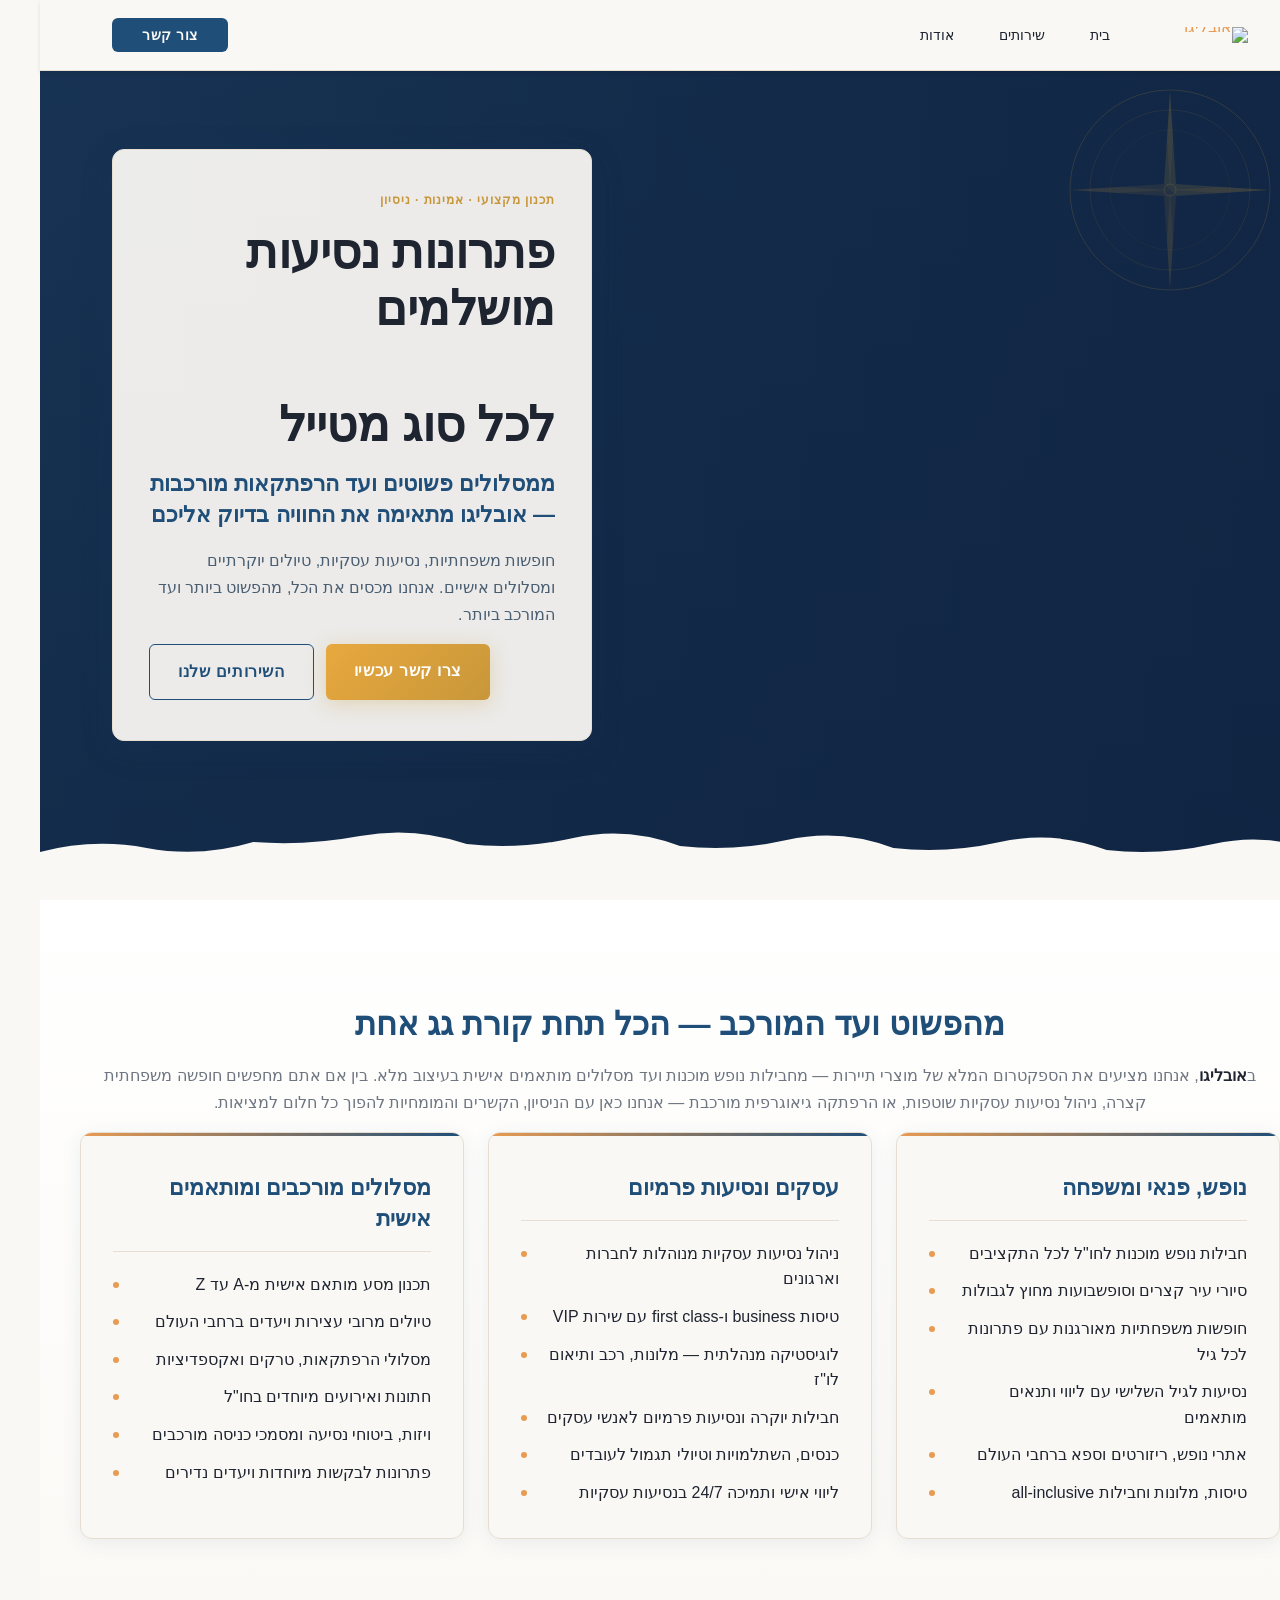
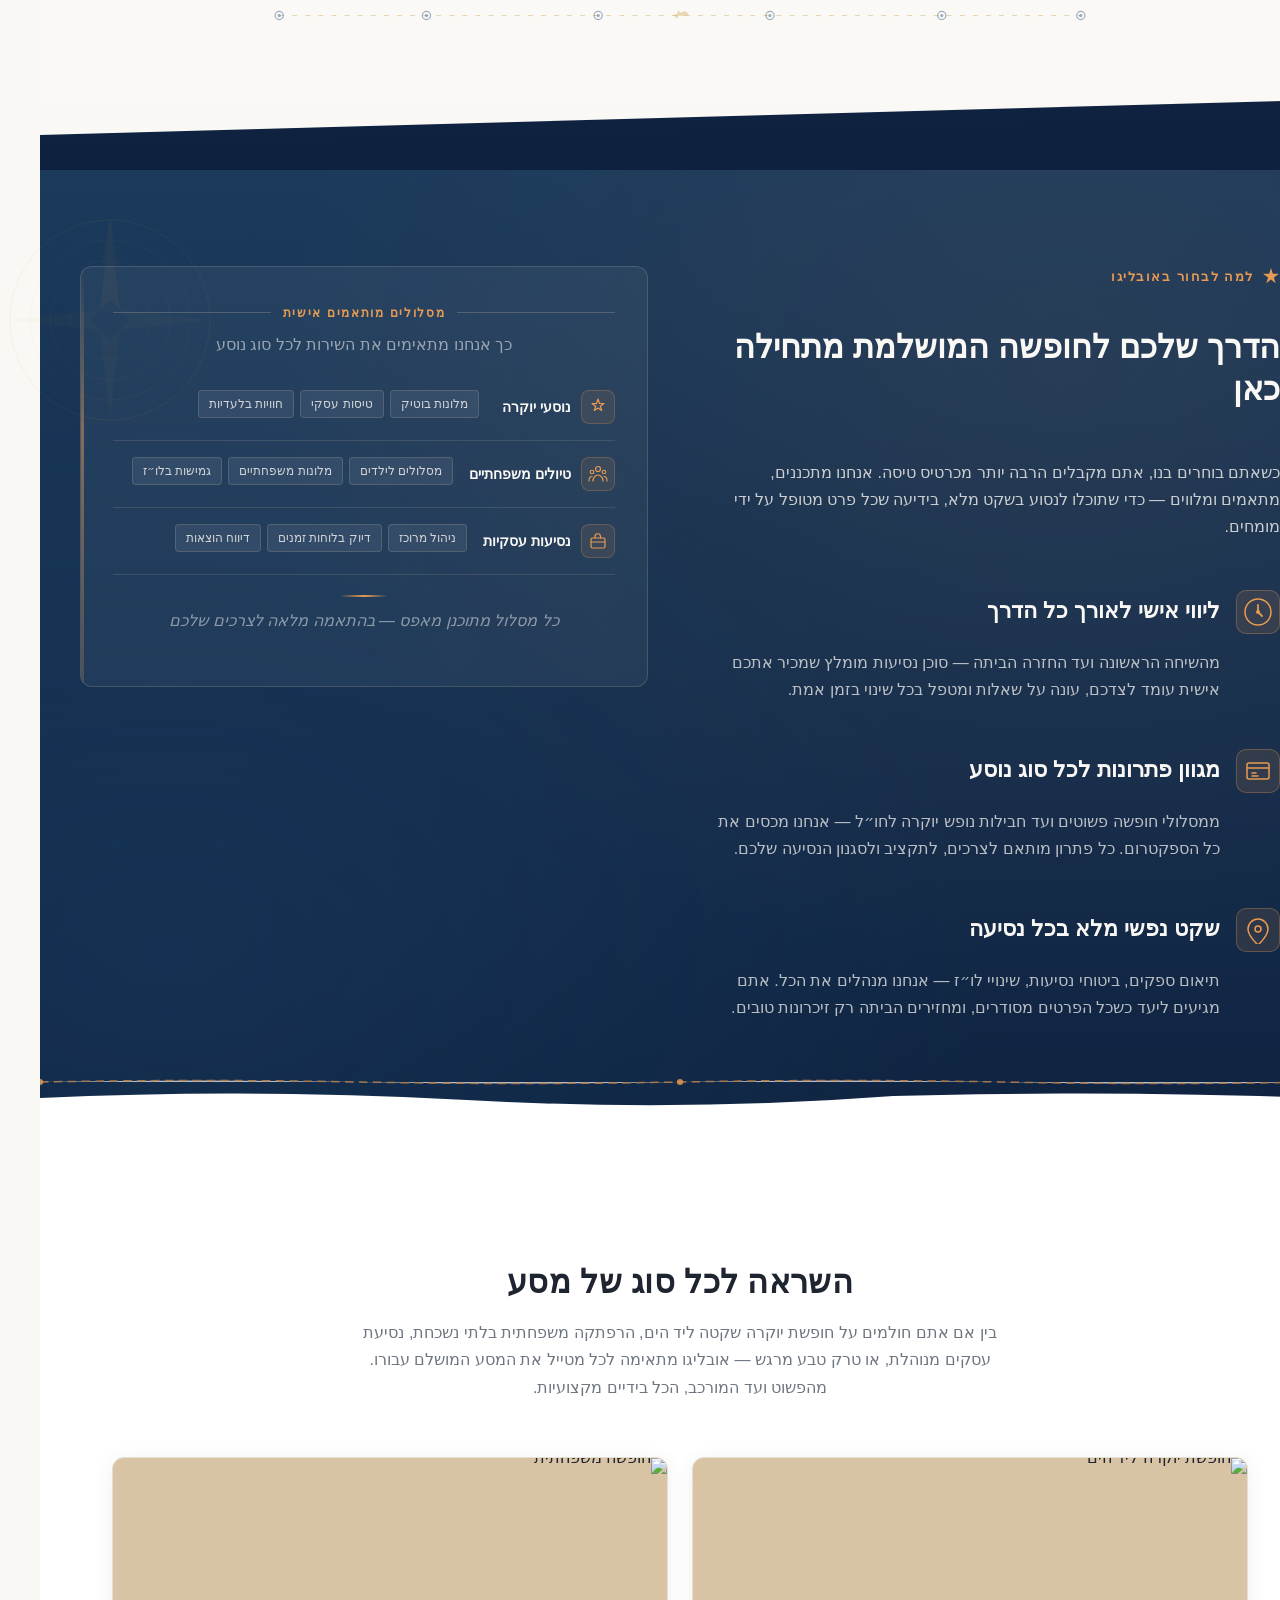
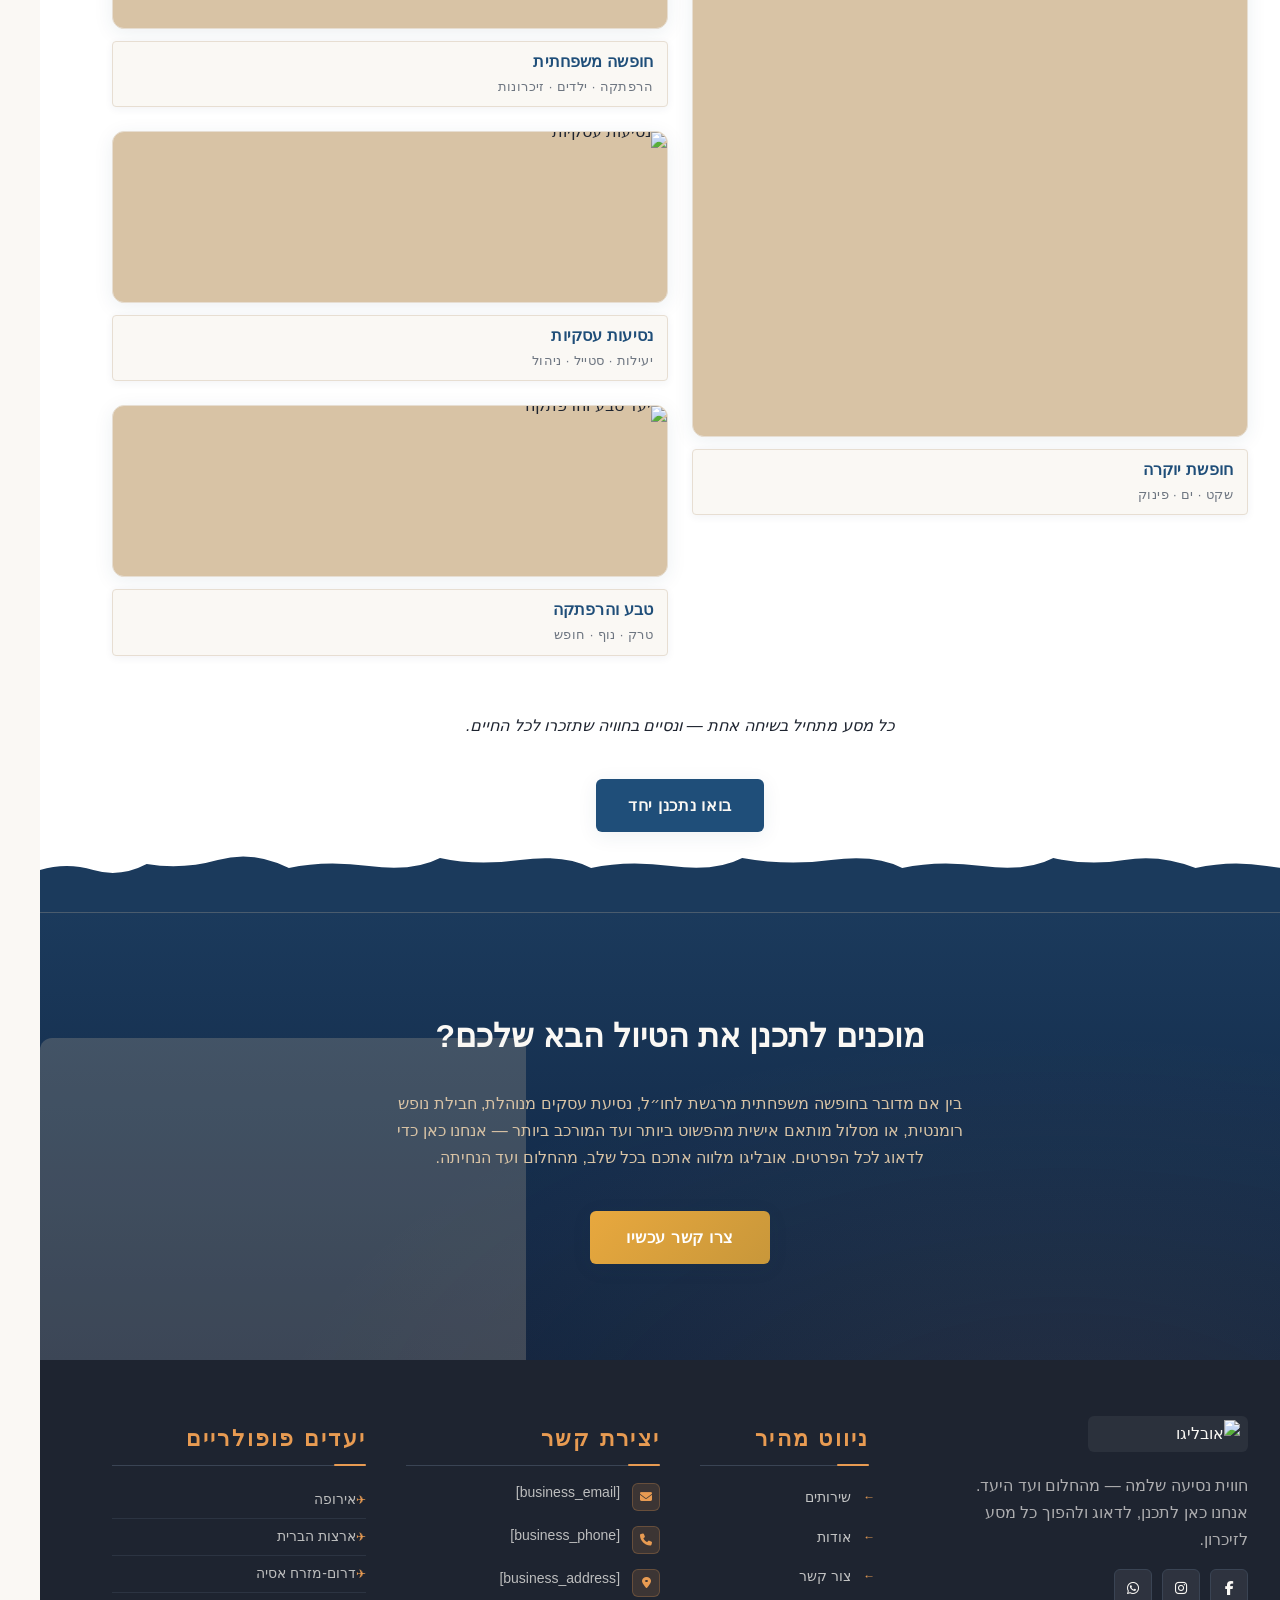
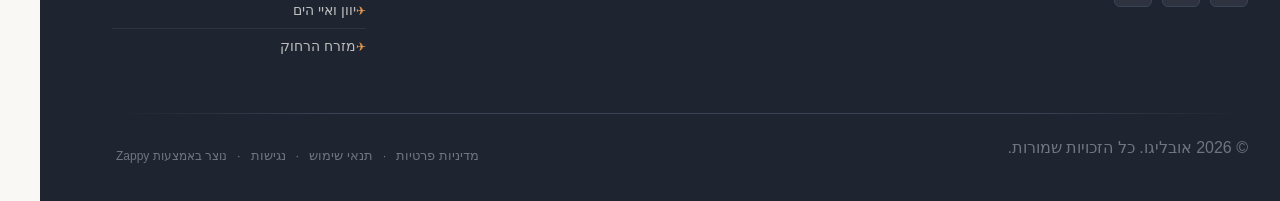
==== commit 70d7fe75: "Background sync: Progressive GitHub Sync" ====
--- a/public/index.html
+++ b/public/index.html
@@ -1 +1,424 @@
-<!doctype html><html dir="rtl" lang="he"><head><meta charset="UTF-8"><meta content="width=device-width,initial-scale=1" name="viewport"><meta content="index, follow" name="robots"><title>אובליגו — אובליגו</title><meta content="אובליגו היא סוכנות הנסיעות שתהפוך כל חלום לחופשה אמיתית. טיולים משפחתיים, חבילות יוקרה ונסיעות עסקיות — הכול במקום אחד. הזמינו עכשיו!" name="description"><meta content="אובליגו, סוכנות נסיעות, סוכן נסיעות מומלץ בישראל, טיולים משפחתיים מאורגנים לחו״ל, חבילות נופש יוקרה לחו״ל" name="keywords"><link href="/assets/favicon.ico" rel="icon" type="image/x-icon"><link href="/assets/favicon-16x16.png" rel="icon" type="image/png" sizes="16x16"><link href="/assets/favicon-32x32.png" rel="icon" type="image/png" sizes="32x32"><link href="/assets/favicon-48x48.png" rel="icon" type="image/png" sizes="48x48"><link href="/assets/favicon-192x192.png" rel="icon" type="image/png" sizes="192x192"><link href="/assets/favicon-512x512.png" rel="icon" type="image/png" sizes="512x512"><link href="/assets/apple-touch-icon.png" rel="apple-touch-icon"><script>!function(){"use strict";var t="7aeaa539-2c94-4068-a631-e19632335db3",e="https://api.zappy5.com/api/analytics/track",a=18e5,n=2592e6,o=!0,i=!0,r=!0;var s=function(){var e="zappy_visitor_"+t,a=null;try{if(a=localStorage.getItem(e)){var o=JSON.parse(a),i=Date.now();if(i-o.created<n)return o.lastSeen=i,localStorage.setItem(e,JSON.stringify(o)),o.id}}catch(t){console.warn("Zappy Analytics: LocalStorage not available")}var r="zv_"+Date.now()+"_"+Math.random().toString(36).substr(2,9);try{localStorage.setItem(e,JSON.stringify({id:r,created:Date.now(),lastSeen:Date.now()}))}catch(t){}return r}(),c=function(){var e="zappy_session_"+t,n=null;try{if(n=sessionStorage.getItem(e)){var o=JSON.parse(n),i=Date.now();if(i-o.timestamp<a)return o.timestamp=i,sessionStorage.setItem(e,JSON.stringify(o)),o.id}}catch(t){console.warn("Zappy Analytics: SessionStorage not available")}var r="zs_"+Date.now()+"_"+Math.random().toString(36).substr(2,9);try{sessionStorage.setItem(e,JSON.stringify({id:r,timestamp:Date.now()}))}catch(t){}return r}();function l(a,n){n=n||{};var o={website_id:t,event_type:a,page_path:window.location.pathname,referrer:document.referrer||"direct",visitor_id:s,session_id:c,metadata:n};if(navigator.sendBeacon){var i=new Blob([JSON.stringify(o)],{type:"application/json"});navigator.sendBeacon(e,i)}else fetch(e,{method:"POST",headers:{"Content-Type":"application/json"},body:JSON.stringify(o),keepalive:!0}).catch(function(t){console.warn("Zappy Analytics: Failed to track event",t)})}o&&l("pageview",{title:document.title,url:window.location.href}),i&&document.addEventListener("click",function(t){var e=t.target;if("BUTTON"===e.tagName||e.closest("button")){var a="BUTTON"===e.tagName?e:e.closest("button");l("click",{element:"button",text:a.textContent.trim().substring(0,100),id:a.id||null,class:a.className||null})}else if("A"===e.tagName||e.closest("a")){var n="A"===e.tagName?e:e.closest("a");l("navigation",{element:"link",text:n.textContent.trim().substring(0,100),href:n.href,external:n.hostname!==window.location.hostname})}},!0),r&&document.addEventListener("submit",function(t){var e=t.target;l("form_submit",{form_id:e.id||null,form_name:e.name||null,form_action:e.action||null,form_method:e.method||"GET"})},!0);var d=Date.now();window.addEventListener("beforeunload",function(){l("page_unload",{time_on_page:Math.floor((Date.now()-d)/1e3),page_path:window.location.pathname})}),window.zappyAnalytics={track:l,getVisitorId:function(){return s},getSessionId:function(){return c}}}()</script><meta content="אובליגו — אובליגו" property="og:title"><meta content="אובליגו היא סוכנות הנסיעות שתהפוך כל חלום לחופשה אמיתית. טיולים משפחתיים, חבילות יוקרה ונסיעות עסקיות — הכול במקום אחד. הזמינו עכשיו!" property="og:description"><meta content="summary_large_image" name="twitter:card"><meta content="אובליגו — אובליגו" name="twitter:title"><meta content="אובליגו היא סוכנות הנסיעות שתהפוך כל חלום לחופשה אמיתית. טיולים משפחתיים, חבילות יוקרה ונסיעות עסקיות — הכול במקום אחד. הזמינו עכשיו!" name="twitter:description"><meta content="website" property="og:type"><meta content="he_IL" property="og:locale"><link href="https://cdnjs.cloudflare.com/ajax/libs/font-awesome/6.4.0/css/all.min.css" rel="stylesheet"><link href="/assets/favicon.ico" rel="icon" type="image/x-icon"><link href="/assets/favicon-16x16.png" rel="icon" type="image/png" sizes="16x16"><link href="/assets/favicon-32x32.png" rel="icon" type="image/png" sizes="32x32"><link href="/assets/favicon-48x48.png" rel="icon" type="image/png" sizes="48x48"><link href="/assets/favicon-192x192.png" rel="icon" type="image/png" sizes="192x192"><link href="/assets/favicon-512x512.png" rel="icon" type="image/png" sizes="512x512"><link href="/assets/apple-touch-icon.png" rel="apple-touch-icon"><link href="https://cdn.jsdelivr.net/npm/vanilla-cookieconsent@3/dist/cookieconsent.css" rel="stylesheet"><script src="https://cdn.jsdelivr.net/npm/vanilla-cookieconsent@3/dist/cookieconsent.umd.js"></script><script src="https://cdn.jsdelivr.net/gh/mickidum/acc_toolbar/acctoolbar/acctoolbar.min.js"></script><link href="/styles.css" rel="stylesheet"><style id="zappy-dropdown-submenu-styles">#navMenu li:has(.sub-menu),.nav-menu li:has(.sub-menu),.navbar li:has(.sub-menu),nav li:has(.sub-menu){position:relative}#navMenu .sub-menu,.nav-menu .sub-menu,.navbar .sub-menu,nav .sub-menu{display:block!important;position:absolute!important;top:100%;left:0;min-width:220px;background:#fff;border-radius:8px;box-shadow:0 8px 25px rgba(0,0,0,.15);padding:8px 0;opacity:0;visibility:hidden;transform:translateY(10px);transition:all .3s ease;z-index:1000;list-style:none;pointer-events:none}#navMenu li:hover>.sub-menu,.nav-menu li:hover>.sub-menu,.navbar li:hover>.sub-menu,nav li:hover>.sub-menu{opacity:1!important;visibility:visible!important;transform:translateY(0)!important;pointer-events:auto!important}.sub-menu li{list-style:none;margin:0;padding:0}.sub-menu a{display:block!important;padding:10px 16px!important;color:var(--text-dark,#333)!important;font-weight:500;text-decoration:none;white-space:nowrap;transition:background-color .2s}.sub-menu .zappy-nav-child>a{padding-left:28px!important;font-size:.9em!important;opacity:.85!important}[dir=rtl] .sub-menu .zappy-nav-child>a,html[lang=ar] .sub-menu .zappy-nav-child>a,html[lang=he] .sub-menu .zappy-nav-child>a{padding-left:10px!important;padding-right:28px!important}.sub-menu .zappy-nav-parent>a{font-weight:600!important}.sub-menu a:hover{background-color:#f5f5f5}[dir=rtl] .nav-menu .sub-menu,[dir=rtl] .navbar .sub-menu,[dir=rtl] nav .sub-menu,html[lang=ar] .nav-menu .sub-menu,html[lang=ar] .navbar .sub-menu,html[lang=ar] nav .sub-menu,html[lang=he] .nav-menu .sub-menu,html[lang=he] .navbar .sub-menu,html[lang=he] nav .sub-menu{left:auto!important;right:0!important}.sub-menu:empty,.sub-menu:not(:has(li)):not(:has(> a)),.sub-menu:not(:has(li:not(.zappy-hidden-menu-item))):not(:has(> a)){display:none!important;opacity:0!important;visibility:hidden!important;pointer-events:none!important}li:has(.menu-group-title):hover>.sub-menu{opacity:1!important;visibility:visible!important;transform:translateY(0)!important;pointer-events:auto!important}#navMenu>li>.menu-group-title,.nav-menu>li>.menu-group-title{display:inline-block;padding:.5rem 1rem;cursor:default;user-select:none}@media (max-width:768px){#navMenu .sub-menu,.nav-menu .sub-menu,.navbar .sub-menu,nav .sub-menu{position:static!important;transform:none!important;box-shadow:none!important;background:0 0!important;max-height:0;overflow:hidden;opacity:0;visibility:hidden;transition:max-height .3s ease,opacity .3s ease;padding:0!important;border-radius:0!important}#navMenu .sub-menu.mobile-expanded,.nav-menu .sub-menu.mobile-expanded,.navbar .sub-menu.mobile-expanded{max-height:none!important;overflow-y:visible!important;opacity:1!important;visibility:visible!important;padding:8px 0 8px 16px!important}[dir=rtl] .sub-menu.mobile-expanded,html[lang=he] .sub-menu.mobile-expanded{padding:8px 16px 8px 0!important}#navMenu li:hover>.sub-menu,.nav-menu li:hover>.sub-menu,.navbar li:hover>.sub-menu,nav li:hover>.sub-menu{opacity:0;visibility:hidden;pointer-events:none}#navMenu li>.sub-menu.mobile-expanded,.nav-menu li>.sub-menu.mobile-expanded,.navbar li>.sub-menu.mobile-expanded,nav li>.sub-menu.mobile-expanded{opacity:1!important;visibility:visible!important;pointer-events:auto!important}#navMenu li:has(.sub-menu),.nav-menu li:has(.sub-menu),.navbar li:has(.sub-menu),nav li:has(.sub-menu){display:flex!important;flex-wrap:wrap!important;align-items:center!important;position:relative!important;min-height:44px!important}#navMenu li:has(.sub-menu)>a,.nav-menu li:has(.sub-menu)>a,.navbar li:has(.sub-menu)>a,nav li:has(.sub-menu)>a{flex:1!important;min-width:0!important}#navMenu li:has(.sub-menu)>.menu-group-title,.nav-menu li:has(.sub-menu)>.menu-group-title,.navbar li:has(.sub-menu)>.menu-group-title,nav li:has(.sub-menu)>.menu-group-title{flex:1!important;min-width:0!important;padding:0!important;line-height:inherit!important}#navMenu li:has(.sub-menu)>.sub-menu,.nav-menu li:has(.sub-menu)>.sub-menu,.navbar li:has(.sub-menu)>.sub-menu,nav li:has(.sub-menu)>.sub-menu{flex-basis:100%!important;width:100%!important}#navMenu li:has(.sub-menu)>a [class*=arrow],#navMenu li:has(.sub-menu)>a [class*=chevron],.nav-menu li:has(.sub-menu)>a .fa-angle-down,.nav-menu li:has(.sub-menu)>a .fa-chevron-down,.nav-menu li:has(.sub-menu)>a [class*=arrow],.nav-menu li:has(.sub-menu)>a [class*=chevron],nav li:has(.sub-menu)>a [class*=arrow],nav li:has(.sub-menu)>a [class*=chevron]{display:none!important;visibility:hidden!important}.mobile-submenu-toggle{display:flex!important;align-items:center!important;justify-content:center!important;width:44px!important;height:auto!important;background:0 0!important;border:none!important;cursor:pointer!important;color:var(--text-dark)!important;position:static!important;flex-shrink:0!important;align-self:stretch!important;z-index:2!important;padding:0!important;margin:0!important}.mobile-submenu-toggle::after{content:''!important;width:0!important;height:0!important;border-left:6px solid transparent!important;border-right:6px solid transparent!important;border-top:7px solid currentColor!important;transition:transform .3s ease!important}.mobile-submenu-toggle.expanded::after{transform:rotate(180deg)!important}.sub-menu a{padding:10px 0!important;display:block!important;color:var(--text-dark)!important;white-space:normal!important}.sub-menu .zappy-nav-child>a{padding-left:28px!important;font-size:.9em!important;opacity:.85!important}[dir=rtl] .sub-menu .zappy-nav-child>a,html[lang=ar] .sub-menu .zappy-nav-child>a,html[lang=he] .sub-menu .zappy-nav-child>a{padding-left:0!important;padding-right:28px!important}.sub-menu .zappy-nav-parent>a{font-weight:600!important}#navMenu.active,.nav-menu.active{max-width:100vw!important;overflow-x:hidden!important;box-sizing:border-box!important}.navbar .sub-menu li a,.zappy-products-dropdown .sub-menu a,nav.navbar .sub-menu li a{color:var(--text-dark)!important}}@media (min-width:769px){.mobile-submenu-toggle{display:none!important}}</style><style id="mobile-lang-menu-deployed-css">@media (max-width:768px){.lang-switcher,.nav-container .lang-switcher,.nav-cta-container .lang-switcher,.nav-ecommerce-icons .lang-switcher,.nav-icons-left .lang-switcher,.navbar .lang-switcher,.navbar .nav-cta-container .lang-switcher{display:none!important}.mobile-lang-menu{width:100%;border-top:1px solid rgba(128,128,128,.2);padding:8px 0 0 0;margin-top:8px}.mobile-lang-toggle{display:flex!important;align-items:center;justify-content:space-between;width:100%;padding:12px 16px;background:0 0;border:none;cursor:pointer;font-size:15px;color:inherit;font-family:inherit}.mobile-lang-toggle::after{content:'';display:inline-block;width:8px;height:8px;border-right:2px solid currentColor;border-bottom:2px solid currentColor;transform:rotate(45deg);transition:transform .3s ease;margin-left:8px}.mobile-lang-toggle.expanded::after{transform:rotate(-135deg)}.mobile-lang-options{max-height:0;overflow:hidden;transition:max-height .3s ease}.mobile-lang-options.expanded{max-height:300px}.mobile-lang-option{display:flex!important;align-items:center;gap:10px;padding:10px 24px;text-decoration:none;color:inherit;font-size:14px;font-family:inherit}.mobile-lang-option:hover{background:rgba(128,128,128,.1)}.mobile-lang-option.active{font-weight:600;opacity:.7;pointer-events:none}.mobile-lang-option img{width:20px;height:20px;border-radius:50%}}@media (min-width:769px){.mobile-lang-menu{display:none!important}}</style><style id="zappy-widget-visibility">#mic-access-tool-box,#mic-access-tool-general-button,#mic-init-access-tool #mic-access-tool-box,#mic-init-access-tool #mic-access-tool-general-button,#mic-init-access-tool .mic-access-tool-general-button,._access-icon,._access-menu,.mic-access-tool-box,.mic-access-tool-general-button,div[id*=mic-access-tool-box]{display:none!important;visibility:hidden!important;opacity:0!important;pointer-events:none!important}</style></head><body><nav class="navbar" dir="rtl"><button aria-label="Menu" class="mobile-toggle" id="mobileToggle"><svg viewBox="0 0 24 24" fill="none" height="24" width="24" class="hamburger-icon"><path d="M3 12h18M3 6h18M3 18h18" stroke="currentColor" stroke-width="2" stroke-linecap="round"></path></svg><svg viewBox="0 0 24 24" fill="none" height="24" width="24" class="close-icon" style="display:none"><path d="M18 6L6 18M6 6l12 12" stroke="currentColor" stroke-width="2" stroke-linecap="round"></path></svg></button><button aria-label="Call" class="phone-header-btn" data-phone=""><svg viewBox="0 0 24 24" fill="currentColor" height="20" width="20"><path d="M22 16.92v3a2 2 0 0 1-2.18 2 19.79 19.79 0 0 1-8.63-3.07 19.5 19.5 0 0 1-6-6 19.79 19.79 0 0 1-3.07-8.67A2 2 0 0 1 4.11 2h3a2 2 0 0 1 2 1.72 12.84 12.84 0 0 0 .7 2.81 2 2 0 0 1-.45 2.11L8.09 9.91a16 16 0 0 0 6 6l1.27-1.27a2 2 0 0 1 2.11-.45 12.84 12.84 0 0 0 2.81.7A2 2 0 0 1 22 16.92z"></path></svg></button><div class="nav-container"><div class="nav-right-group"><div class="nav-brand"><a href="/" class="logo-link"><img alt="אובליגו" src="/assets/logo.webp" class="logo"></a></div><ul class="nav-menu" id="navMenu"><li><a href="/services">שירותים</a></li><li><a href="/about">אודות</a></li></ul></div><div class="nav-cta-container"><a href="/contact" class="nav-cta-btn">צור קשר</a></div></div></nav><script>window.addEventListener("load",function(){const e=document.querySelector(".navbar, nav, header");if(!e)return void console.log("[Navbar] Navbar element not found");let t=document.getElementById("mobileToggle")||document.querySelector(".mobile-toggle")||document.querySelector(".hamburger")||document.querySelector(".hamburger-menu")||document.querySelector(".menu-toggle")||document.querySelector(".burger-menu")||document.querySelector('[aria-label="Menu"]')||document.querySelector('[aria-label="תפריט"]');const o=document.querySelector(".phone-header-btn"),n=window.getComputedStyle(e);let r=n.backgroundColor;if(console.log("[Navbar] Initial navbar background:",r),"transparent"===r||"rgba(0, 0, 0, 0)"===r||r.startsWith("rgba")&&r.includes(", 0)")){const e=n.backgroundImage;if(e&&"none"!==e)console.log("[Navbar] Navbar has background image/gradient, using dark text"),r="rgb(240, 240, 240)";else{const e=window.getComputedStyle(document.body).backgroundColor;console.log("[Navbar] Navbar transparent, using body background:",e),r=e}}const i=r.match(/\d+/g);if(i&&i.length>=3){const e=(.299*parseInt(i[0])+.587*parseInt(i[1])+.114*parseInt(i[2]))/255;console.log("[Navbar] Mobile button colors preserved from Claude CSS (luminance:",e.toFixed(2)+")");const n=document.createElement("style");n.id="zappy-mobile-nav-fix";document.documentElement.lang;document.documentElement.dir,n.textContent='\n        /* Hide mobile buttons on desktop, show only on mobile */\n        @media (min-width: 769px) {\n          .mobile-toggle,\n          .phone-header-btn {\n            display: none !important;\n          }\n        }\n        \n        /* Show and position mobile buttons correctly on mobile */\n        @media (max-width: 768px) {\n          .mobile-toggle,\n          .phone-header-btn {\n            position: absolute !important;\n            top: 50% !important;\n            transform: translateY(-50%) !important;\n            z-index: 1001 !important;\n            display: flex !important;\n            align-items: center !important;\n            justify-content: center !important;\n            width: 36px !important;\n            height: 36px !important;\n            border-radius: 50% !important;\n            border: none !important;\n            cursor: pointer !important;\n            padding: 6px !important;\n            background: none !important;\n            color: var(--nav-text, var(--text-dark)) !important;\n          }\n          \n          /* LTR positioning (default): hamburger LEFT, phone RIGHT */\n          html:not([dir="rtl"]):not([lang="he"]):not([lang="ar"]) .mobile-toggle,\n          html[dir="ltr"] .mobile-toggle {\n            left: 12px !important;\n            right: auto !important;\n          }\n          html:not([dir="rtl"]):not([lang="he"]):not([lang="ar"]) .phone-header-btn,\n          html[dir="ltr"] .phone-header-btn {\n            right: 12px !important;\n            left: auto !important;\n          }\n          \n          /* RTL positioning: hamburger RIGHT, phone LEFT */\n          html[dir="rtl"] .mobile-toggle,\n          html[lang="he"] .mobile-toggle,\n          html[lang="ar"] .mobile-toggle {\n            right: 12px !important;\n            left: auto !important;\n          }\n          html[dir="rtl"] .phone-header-btn,\n          html[lang="he"] .phone-header-btn,\n          html[lang="ar"] .phone-header-btn {\n            left: 12px !important;\n            right: auto !important;\n          }\n          \n          /* CRITICAL: Ensure nav-container has min-height on mobile */\n          /* All children are positioned absolutely/fixed on mobile, so height:auto collapses to 0 */\n          .nav-container {\n            min-height: 70px !important;\n            position: relative !important;\n          }\n          \n          /* Ensure SVG icons are properly sized and inherit color */\n          .mobile-toggle svg,\n          .phone-header-btn svg {\n            width: 24px !important;\n            height: 24px !important;\n            /* Don\'t force display - let JavaScript control hamburger/close toggle */\n          }\n          \n          /* Reset nav-cta-container on mobile - remove desktop box-shadow/padding */\n          /* that creates a visible ghost box when CTA button is hidden */\n          .nav-cta-container {\n            box-shadow: none !important;\n            padding: 0 !important;\n          }\n          \n          /* Hide nav-cta-container entirely on mobile when there\'s no lang-switcher */\n          /* (only the CTA button is inside, and it\'s hidden on mobile) */\n          .nav-cta-container:not(:has(.lang-switcher)) {\n            display: none !important;\n          }\n          \n          /* CRITICAL: Prevent hero image fade gradient from bleeding over headline text */\n          /* The .image-fade-gradient has bottom: -30px (extends below parent) */\n          /* On mobile stacked layout, this overlaps the h1 text below the image */\n          .hero-image-column {\n            overflow: hidden !important;\n          }\n          .image-fade-gradient {\n            bottom: 0 !important;\n          }\n          \n          /* Hide desktop language switcher on mobile - hamburger menu handles it */\n          /* High specificity to override stored CSS */\n          .lang-switcher,\n          .nav-cta-container .lang-switcher,\n          .nav-container .lang-switcher,\n          .navbar .lang-switcher,\n          .navbar .nav-cta-container .lang-switcher {\n            display: none !important;\n          }\n        }\n      ';const r=document.getElementById("zappy-mobile-nav-fix");r&&r.remove(),document.head.appendChild(n),console.log("[Navbar] Critical CSS injected for mobile nav positioning");const l=window.innerWidth<=768;if(t){const e=t.querySelector(".hamburger-icon"),o=t.querySelector(".close-icon");e&&(e.style.setProperty("width","24px","important"),e.style.setProperty("height","24px","important"),e.style.setProperty("display","block","important")),o&&(o.style.setProperty("width","24px","important"),o.style.setProperty("height","24px","important"),o.style.setProperty("display","none","important")),l?(t.style.setProperty("position","absolute","important"),t.style.setProperty("top","50%","important"),t.style.setProperty("transform","translateY(-50%)","important"),t.style.setProperty("z-index","1001","important"),t.style.removeProperty("left"),t.style.removeProperty("right"),console.log("[Navbar] Mobile toggle positioning applied (mobile viewport)")):(t.style.removeProperty("position"),t.style.removeProperty("top"),t.style.removeProperty("transform"),t.style.removeProperty("z-index"),t.style.removeProperty("left"),t.style.removeProperty("right"),console.log("[Navbar] Desktop viewport - cleared mobile toggle inline positioning"))}if(o){const e=o.querySelector("svg");e&&(e.style.width="24px",e.style.height="24px",e.setAttribute("width","24"),e.setAttribute("height","24")),l?(o.style.setProperty("position","absolute","important"),o.style.setProperty("top","50%","important"),o.style.setProperty("transform","translateY(-50%)","important"),o.style.setProperty("z-index","1001","important"),o.style.removeProperty("left"),o.style.removeProperty("right"),console.log("[Navbar] Phone button positioning applied (mobile viewport)")):(o.style.removeProperty("position"),o.style.removeProperty("top"),o.style.removeProperty("transform"),o.style.removeProperty("z-index"),o.style.removeProperty("left"),o.style.removeProperty("right"),console.log("[Navbar] Desktop viewport - cleared phone button inline positioning"))}}else console.log("[Navbar] Could not parse background color:",r);t=document.getElementById("mobileToggle")||document.querySelector(".mobile-toggle")||document.querySelector(".hamburger")||document.querySelector(".hamburger-menu")||document.querySelector(".menu-toggle")||document.querySelector(".burger-menu")||document.querySelector('[aria-label="Menu"]')||document.querySelector('[aria-label="תפריט"]');const l=document.getElementById("navMenu")||document.querySelector(".nav-menu")||document.querySelector(".nav-links")||document.querySelector("nav ul:not(.submenu)");if(!t||!l)return void console.log("[Navbar] Mobile toggle or menu not found:",{toggle:!!t,menu:!!l});l.id||(l.id="navMenu"),console.log("[Navbar] Initializing mobile menu...");const a=t.cloneNode(!0);t.parentNode.replaceChild(a,t),a.addEventListener("click",function(e){e.preventDefault(),e.stopPropagation();const t=this.querySelector(".hamburger-icon"),o=this.querySelector(".close-icon");l.classList.contains("active")?(l.classList.remove("active"),t&&t.style.setProperty("display","block","important"),o&&o.style.setProperty("display","none","important"),document.body.style.overflow="",console.log("[Navbar] Menu closed")):(l.classList.add("active"),t&&t.style.setProperty("display","none","important"),o&&o.style.setProperty("display","block","important"),document.body.style.overflow="hidden",console.log("[Navbar] Menu opened"))}),l.querySelectorAll("a").forEach(function(e){e.addEventListener("click",function(){if("#"===this.getAttribute("href"))return;const e=a.querySelector(".hamburger-icon"),t=a.querySelector(".close-icon");l.classList.remove("active"),e&&e.style.setProperty("display","block","important"),t&&t.style.setProperty("display","none","important"),document.body.style.overflow="",console.log("[Navbar] Menu closed (link clicked)")})});var s=l.querySelectorAll(".dropdown-toggle");s.forEach(function(e){e.addEventListener("click",function(e){e.preventDefault(),e.stopPropagation();var t=this.closest(".nav-dropdown");t&&(t.parentNode.querySelectorAll(".nav-dropdown.open").forEach(function(e){e!==t&&e.classList.remove("open")}),t.classList.toggle("open"),console.log("[Navbar] Dropdown toggled:",t.classList.contains("open")?"open":"closed"))})}),document.addEventListener("click",function(e){e.target.closest(".nav-dropdown")||document.querySelectorAll(".nav-dropdown.open").forEach(function(e){e.classList.remove("open")})}),console.log("[Navbar] Dropdown handlers initialized for "+s.length+" dropdowns"),o&&o.addEventListener("click",function(){const e=document.querySelectorAll('a[href^="tel:"]'),t=e.length>0?e[0].getAttribute("href").replace("tel:",""):"[business_phone]";window.location.href="tel:"+t,console.log("[Navbar] Phone button clicked")}),console.log("[Navbar] Mobile menu initialized successfully");const p=function(){const e=document.querySelector(".whatsapp-float");e&&(window.innerWidth>=769?(e.style.setProperty("display","none","important"),e.style.setProperty("visibility","hidden","important"),e.style.setProperty("opacity","0","important"),e.style.setProperty("pointer-events","none","important"),console.log("[WhatsApp] Button hidden on desktop")):(e.style.removeProperty("display"),e.style.removeProperty("visibility"),e.style.removeProperty("opacity"),e.style.removeProperty("pointer-events"),console.log("[WhatsApp] Button visible on mobile")))};let c;p(),window.addEventListener("resize",function(){clearTimeout(c),c=setTimeout(p,100)})})</script><main><section class="index-hero-section" data-layout-spec="בית-hero" dir="rtl" data-hero-type="fullscreen-scrim"><div class="index-hero-bg"><img alt="יעד תיירות יפהפה עם שמים כחולים וארכיטקטורה אלגנטית" src="/assets/site-index-hero-image-1.webp" data-context="Breathtaking travel destination with vibrant blue sky, elegant European or Mediterranean architecture, warm golden sunlight, a couple or family walking in the background suggesting human presence, aspirational and luxurious atmosphere, wide panoramic composition suitable for a full-bleed hero background" data-placeholder="index-hero-image-1" height="800" width="1400" data-hero-bg="true"></div><div class="index-hero-scrim" aria-hidden="true"></div><div class="index-hero-compass" aria-hidden="true"><svg viewBox="0 0 220 220" xmlns="http://www.w3.org/2000/svg" data-no-icon-edit="true" aria-hidden="true" fill="none" height="220" width="220"><circle cx="110" cy="110" r="100" opacity="0.18" stroke="#C8973A" stroke-width="1"></circle><circle cx="110" cy="110" r="80" opacity="0.14" stroke="#C8973A" stroke-width="0.8"></circle><circle cx="110" cy="110" r="60" opacity="0.10" stroke="#C8973A" stroke-width="0.6"></circle><path d="M110 10 L116 104 L110 110 L104 104 Z" fill="#C8973A" opacity="0.15"></path><path d="M110 210 L116 116 L110 110 L104 116 Z" fill="#C8973A" opacity="0.10"></path><path d="M10 110 L104 116 L110 110 L104 104 Z" fill="#C8973A" opacity="0.10"></path><path d="M210 110 L116 116 L110 110 L116 104 Z" fill="#C8973A" opacity="0.15"></path><path d="M110 10 L113 60 L110 110 L107 60 Z" fill="#C8973A" opacity="0.08"></path><path d="M110 210 L113 160 L110 110 L107 160 Z" fill="#C8973A" opacity="0.08"></path><path d="M10 110 L60 113 L110 110 L60 107 Z" fill="#C8973A" opacity="0.08"></path><path d="M210 110 L160 113 L110 110 L160 107 Z" fill="#C8973A" opacity="0.08"></path><circle cx="110" cy="110" r="6" opacity="0.18" stroke="#C8973A" stroke-width="1"></circle></svg></div><div class="index-hero-container"><div class="index-hero-card"><span class="index-hero-eyebrow">תכנון מקצועי · אמינות · ניסיון</span><h1 class="index-hero-h1">פתרונות נסיעות מושלמים<br>לכל סוג מטייל</h1><h3 class="index-hero-subtitle">ממסלולים פשוטים ועד הרפתקאות מורכבות — אובליגו מתאימה את החוויה בדיוק אליכם</h3><p class="index-hero-body">חופשות משפחתיות, נסיעות עסקיות, טיולים יוקרתיים ומסלולים אישיים. אנחנו מכסים את הכל, מהפשוט ביותר ועד המורכב ביותר.</p><div class="index-hero-ctas"><a href="/contact" class="index-hero-btn-primary">צרו קשר עכשיו</a><a href="/services" class="index-hero-btn-secondary">השירותים שלנו</a></div></div></div><div class="index-hero-divider-wrapper"><svg viewBox="0 0 1440 90" xmlns="http://www.w3.org/2000/svg" data-no-icon-edit="true" aria-hidden="true" preserveAspectRatio="none"><path d="M0,90 L0,42 Q60,28 120,38 T240,32 Q300,36 360,26 T480,34 Q540,40 600,28 T720,36 Q780,42 840,30 T960,38 Q1020,44 1080,32 T1200,40 Q1260,46 1320,34 T1440,42 L1440,90 Z" fill="var(--bg-light)"></path></svg></div></section><section class="index-services-section" data-layout-spec="בית-services" dir="rtl"><div class="index-services-container"><header class="index-services-header"><h2 class="index-services-title">מהפשוט ועד המורכב — הכל תחת קורת גג אחת</h2><p class="index-services-intro">ב<strong>אובליגו</strong>, אנחנו מציעים את הספקטרום המלא של מוצרי תיירות — מחבילות נופש מוכנות ועד מסלולים מותאמים אישית בעיצוב מלא. בין אם אתם מחפשים חופשה משפחתית קצרה, ניהול נסיעות עסקיות שוטפות, או הרפתקה גיאוגרפית מורכבת — אנחנו כאן עם הניסיון, הקשרים והמומחיות להפוך כל חלום למציאות.</p></header><div class="index-services-grid"><article class="index-services-card"><div class="index-services-card-accent"></div><h3 class="index-services-card-title">נופש, פנאי ומשפחה</h3><div class="index-services-divider"></div><ul class="index-services-list"><li>חבילות נופש מוכנות לחו"ל לכל התקציבים</li><li>סיורי עיר קצרים וסופשבועות מחוץ לגבולות</li><li>חופשות משפחתיות מאורגנות עם פתרונות לכל גיל</li><li>נסיעות לגיל השלישי עם ליווי ותנאים מותאמים</li><li>אתרי נופש, ריזורטים וספא ברחבי העולם</li><li>טיסות, מלונות וחבילות all-inclusive</li></ul></article><article class="index-services-card"><div class="index-services-card-accent"></div><h3 class="index-services-card-title">עסקים ונסיעות פרמיום</h3><div class="index-services-divider"></div><ul class="index-services-list"><li>ניהול נסיעות עסקיות מנוהלות לחברות וארגונים</li><li>טיסות business ו-first class עם שירות VIP</li><li>לוגיסטיקה מנהלתית — מלונות, רכב ותיאום לו"ז</li><li>חבילות יוקרה ונסיעות פרמיום לאנשי עסקים</li><li>כנסים, השתלמויות וטיולי תגמול לעובדים</li><li>ליווי אישי ותמיכה 24/7 בנסיעות עסקיות</li></ul></article><article class="index-services-card"><div class="index-services-card-accent"></div><h3 class="index-services-card-title">מסלולים מורכבים ומותאמים אישית</h3><div class="index-services-divider"></div><ul class="index-services-list"><li>תכנון מסע מותאם אישית מ-A עד Z</li><li>טיולים מרובי עצירות ויעדים ברחבי העולם</li><li>מסלולי הרפתקאות, טרקים ואקספדיציות</li><li>חתונות ואירועים מיוחדים בחו"ל</li><li>ויזות, ביטוחי נסיעה ומסמכי כניסה מורכבים</li><li>פתרונות לבקשות מיוחדות ויעדים נדירים</li></ul></article></div><div class="index-services-map-strip" aria-hidden="true"><svg viewBox="0 0 1100 60" xmlns="http://www.w3.org/2000/svg" data-no-icon-edit="true" aria-hidden="true" preserveAspectRatio="xMidYMid meet" fill="none"><line stroke="#C8973A" stroke-width="1.2" x1="60" x2="1040" y1="30" y2="30" opacity="0.45" stroke-dasharray="6 10"></line><circle cx="60" cy="30" r="5" fill="none" opacity="0.5" stroke="#1F4E79" stroke-width="1.5"></circle><circle cx="60" cy="30" r="2" fill="#1F4E79" opacity="0.5"></circle><circle cx="240" cy="30" r="5" fill="none" opacity="0.5" stroke="#1F4E79" stroke-width="1.5"></circle><circle cx="240" cy="30" r="2" fill="#1F4E79" opacity="0.5"></circle><circle cx="450" cy="30" r="5" fill="none" opacity="0.5" stroke="#1F4E79" stroke-width="1.5"></circle><circle cx="450" cy="30" r="2" fill="#1F4E79" opacity="0.5"></circle><circle cx="660" cy="30" r="5" fill="none" opacity="0.5" stroke="#1F4E79" stroke-width="1.5"></circle><circle cx="660" cy="30" r="2" fill="#1F4E79" opacity="0.5"></circle><circle cx="870" cy="30" r="5" fill="none" opacity="0.5" stroke="#1F4E79" stroke-width="1.5"></circle><circle cx="870" cy="30" r="2" fill="#1F4E79" opacity="0.5"></circle><circle cx="1040" cy="30" r="5" fill="none" opacity="0.5" stroke="#1F4E79" stroke-width="1.5"></circle><circle cx="1040" cy="30" r="2" fill="#1F4E79" opacity="0.5"></circle><g opacity="0.4" transform="translate(540,22) rotate(-5)"><path d="M0,8 L16,4 L20,8 L16,10 L0,8 Z" fill="#C8973A"></path><path d="M5,8 L8,2 L11,8" fill="#C8973A"></path><path d="M3,8 L4,12 L7,11 L7,8" fill="#C8973A"></path></g></svg></div></div><div class="index-services-divider-wrapper"><svg viewBox="0 0 1200 90" xmlns="http://www.w3.org/2000/svg" data-no-icon-edit="true" aria-hidden="true" preserveAspectRatio="none"><path d="M0,90 L0,55 L1200,20 L1200,90 Z" fill="#0F2340"></path><path d="M0,90 L0,65 L1200,35 L1200,90 Z" fill="#0F2340" opacity="0.5"></path></svg></div></section><section class="index-benefits-section" data-layout-spec="בית-benefits" dir="rtl"><div class="ibs-compass-watermark" aria-hidden="true"><svg viewBox="0 0 220 220" xmlns="http://www.w3.org/2000/svg" data-no-icon-edit="true"><circle cx="110" cy="110" r="100" fill="none" stroke="#C8973A" stroke-width="0.8"></circle><circle cx="110" cy="110" r="80" fill="none" stroke="#C8973A" stroke-width="0.5"></circle><circle cx="110" cy="110" r="60" fill="none" stroke="#C8973A" stroke-width="0.5"></circle><circle cx="110" cy="110" r="40" fill="none" stroke="#C8973A" stroke-width="0.5"></circle><path d="M110 10 L120 100 L110 90 L100 100 Z" fill="#C8973A" opacity="0.6"></path><path d="M110 210 L100 120 L110 130 L120 120 Z" fill="#C8973A" opacity="0.3"></path><path d="M10 110 L100 100 L90 110 L100 120 Z" fill="#C8973A" opacity="0.3"></path><path d="M210 110 L120 120 L130 110 L120 100 Z" fill="#C8973A" opacity="0.3"></path><path d="M110 10 L117 55 L110 50 L103 55 Z" fill="none" stroke="#C8973A" stroke-width="0.6"></path><line stroke="#C8973A" stroke-width="0.4" x1="110" x2="110" y1="10" y2="210" opacity="0.3"></line><line stroke="#C8973A" stroke-width="0.4" x1="10" x2="210" y1="110" y2="110" opacity="0.3"></line><line stroke="#C8973A" stroke-width="0.4" x1="39" x2="181" y1="39" y2="181" opacity="0.2"></line><line stroke="#C8973A" stroke-width="0.4" x1="181" x2="39" y1="39" y2="181" opacity="0.2"></line></svg></div><div class="ibs-container"><div class="ibs-grid"><div class="ibs-content-col"><div class="ibs-eyebrow"><svg viewBox="0 0 18 18" xmlns="http://www.w3.org/2000/svg" data-no-icon-edit="true" aria-hidden="true" fill="none" height="18" width="18"><path d="M9 1L10.8 6.8H17L11.9 10.4L13.7 16.2L9 12.6L4.3 16.2L6.1 10.4L1 6.8H7.2L9 1Z" fill="#E89B52"></path></svg><span>למה לבחור באובליגו</span></div><h2 class="ibs-title">הדרך שלכם לחופשה המושלמת מתחילה כאן</h2><p class="ibs-intro">כשאתם בוחרים בנו, אתם מקבלים הרבה יותר מכרטיס טיסה. אנחנו מתכננים, מתאמים ומלווים — כדי שתוכלו לנסוע בשקט מלא, בידיעה שכל פרט מטופל על ידי מומחים.</p><div class="ibs-benefits-list"><div class="ibs-benefit-item"><div class="ibs-benefit-icon"><svg viewBox="0 0 28 28" xmlns="http://www.w3.org/2000/svg" fill="none" height="28" width="28" data-element-type="icon" data-icon-type="svg"><circle cx="14" cy="14" r="13" stroke="currentColor" stroke-width="1.5"></circle><path d="M14 7v7l4 4" stroke="currentColor" stroke-width="1.8" stroke-linecap="round"></path><circle cx="14" cy="14" r="2" fill="currentColor"></circle></svg></div><div class="ibs-benefit-text"><h3>ליווי אישי לאורך כל הדרך</h3><p>מהשיחה הראשונה ועד החזרה הביתה — סוכן נסיעות מומלץ שמכיר אתכם אישית עומד לצדכם, עונה על שאלות ומטפל בכל שינוי בזמן אמת.</p></div></div><div class="ibs-benefit-item"><div class="ibs-benefit-icon"><svg viewBox="0 0 28 28" xmlns="http://www.w3.org/2000/svg" fill="none" height="28" width="28" data-element-type="icon" data-icon-type="svg"><rect height="16" rx="2" stroke="currentColor" stroke-width="1.5" width="22" x="3" y="6"></rect><path d="M3 11h22" stroke="currentColor" stroke-width="1.5"></path><path d="M8 16h4M8 19h6" stroke="currentColor" stroke-width="1.5" stroke-linecap="round"></path></svg></div><div class="ibs-benefit-text"><h3>מגוון פתרונות לכל סוג נוסע</h3><p>ממסלולי חופשה פשוטים ועד חבילות נופש יוקרה לחו״ל — אנחנו מכסים את כל הספקטרום. כל פתרון מותאם לצרכים, לתקציב ולסגנון הנסיעה שלכם.</p></div></div><div class="ibs-benefit-item"><div class="ibs-benefit-icon"><svg viewBox="0 0 28 28" xmlns="http://www.w3.org/2000/svg" fill="none" height="28" width="28" data-element-type="icon" data-icon-type="svg"><path d="M14 3C8.5 3 4 7.5 4 13c0 7 10 16 10 16s10-9 10-16c0-5.5-4.5-10-10-10z" stroke="currentColor" stroke-width="1.5"></path><circle cx="14" cy="13" r="3" stroke="currentColor" stroke-width="1.5"></circle></svg></div><div class="ibs-benefit-text"><h3>שקט נפשי מלא בכל נסיעה</h3><p>תיאום ספקים, ביטוחי נסיעות, שינויי לו״ז — אנחנו מנהלים את הכל. אתם מגיעים ליעד כשכל הפרטים מסודרים, ומחזירים הביתה רק זיכרונות טובים.</p></div></div></div></div><div class="ibs-comparison-col"><div class="ibs-comparison-card"><div class="ibs-comparison-header"><div class="ibs-comparison-header-line"></div><span class="ibs-comparison-title">מסלולים מותאמים אישית</span><div class="ibs-comparison-header-line"></div></div><p class="ibs-comparison-subtitle">כך אנחנו מתאימים את השירות לכל סוג נוסע</p><div class="ibs-comparison-row"><div class="ibs-row-label"><div class="ibs-row-icon"><svg viewBox="0 0 20 20" xmlns="http://www.w3.org/2000/svg" fill="none" height="20" width="20" data-element-type="icon" data-icon-type="svg"><path d="M10 2l1.5 4.5H16l-3.7 2.7 1.4 4.3L10 11l-3.7 2.5 1.4-4.3L4 6.5h4.5L10 2z" stroke="currentColor" stroke-width="1.2" stroke-linejoin="round"></path></svg></div><span>נוסעי יוקרה</span></div><div class="ibs-row-priorities"><span class="ibs-priority-tag">מלונות בוטיק</span><span class="ibs-priority-tag">טיסות עסקי</span><span class="ibs-priority-tag">חוויות בלעדיות</span></div></div><div class="ibs-row-divider"></div><div class="ibs-comparison-row"><div class="ibs-row-label"><div class="ibs-row-icon"><svg viewBox="0 0 20 20" xmlns="http://www.w3.org/2000/svg" fill="none" height="20" width="20" data-element-type="icon" data-icon-type="svg"><circle cx="10" cy="5" r="2.5" stroke="currentColor" stroke-width="1.2"></circle><path d="M5 17c0-3.3 2.2-6 5-6s5 2.7 5 6" stroke="currentColor" stroke-width="1.2" stroke-linecap="round"></path><circle cx="4" cy="8" r="1.8" stroke="currentColor" stroke-width="1.1"></circle><path d="M1 17c0-2.5 1.3-4.5 3-4.5" stroke="currentColor" stroke-width="1.1" stroke-linecap="round"></path><circle cx="16" cy="8" r="1.8" stroke="currentColor" stroke-width="1.1"></circle><path d="M19 17c0-2.5-1.3-4.5-3-4.5" stroke="currentColor" stroke-width="1.1" stroke-linecap="round"></path></svg></div><span>טיולים משפחתיים</span></div><div class="ibs-row-priorities"><span class="ibs-priority-tag">מסלולים לילדים</span><span class="ibs-priority-tag">מלונות משפחתיים</span><span class="ibs-priority-tag">גמישות בלו״ז</span></div></div><div class="ibs-row-divider"></div><div class="ibs-comparison-row"><div class="ibs-row-label"><div class="ibs-row-icon"><svg viewBox="0 0 20 20" xmlns="http://www.w3.org/2000/svg" fill="none" height="20" width="20" data-element-type="icon" data-icon-type="svg"><rect height="10" rx="1.5" stroke="currentColor" stroke-width="1.2" width="14" x="3" y="7"></rect><path d="M7 7V5.5A2.5 2.5 0 0 1 12.5 5.5V7" stroke="currentColor" stroke-width="1.2" stroke-linecap="round"></path><line stroke="currentColor" stroke-width="1.2" x1="3" x2="17" y1="11" y2="11"></line></svg></div><span>נסיעות עסקיות</span></div><div class="ibs-row-priorities"><span class="ibs-priority-tag">ניהול מרוכז</span><span class="ibs-priority-tag">דיוק בלוחות זמנים</span><span class="ibs-priority-tag">דיווח הוצאות</span></div></div><div class="ibs-row-divider"></div><div class="ibs-comparison-footer"><div class="ibs-footer-accent-line"></div><p class="ibs-footer-note">כל מסלול מתוכנן מאפס — בהתאמה מלאה לצרכים שלכם</p></div></div></div></div></div><div class="ibs-divider-wrapper"><div class="ibs-route-line-wrapper" aria-hidden="true"><svg viewBox="0 0 1200 8" xmlns="http://www.w3.org/2000/svg" data-no-icon-edit="true" aria-hidden="true" preserveAspectRatio="none"><path d="M0,4 Q150,1 300,4 T600,4 T900,4 T1200,4" fill="#FFFFFF" opacity="0.7" stroke="#E89B52" stroke-dasharray="8 5" stroke-width="1.5"></path><circle cx="0" cy="4" r="3" fill="#E89B52" opacity="0.8"></circle><circle cx="600" cy="4" r="3" fill="#E89B52" opacity="0.8"></circle><circle cx="1200" cy="4" r="3" fill="#E89B52" opacity="0.8"></circle></svg></div><svg viewBox="0 0 1200 80" xmlns="http://www.w3.org/2000/svg" data-no-icon-edit="true" aria-hidden="true" preserveAspectRatio="none"><defs><linearGradient id="ibs-fade-gradient" x1="0" x2="0" y1="0" y2="1"><stop offset="0%" stop-color="#0F2340" stop-opacity="0"></stop><stop offset="100%" stop-color="#FAF8F4" stop-opacity="1"></stop></linearGradient></defs><path d="M0,80 L0,20 Q200,10 400,22 T800,18 Q1000,12 1200,20 L1200,80 Z" fill="#FFFFFF"></path></svg></div></section><section class="index-showcase-section" data-layout-spec="בית-showcase" dir="rtl"><div class="showcase-container"><div class="showcase-header"><h2 class="showcase-title">השראה לכל סוג של מסע</h2><p class="showcase-intro">בין אם אתם חולמים על חופשת יוקרה שקטה ליד הים, הרפתקה משפחתית בלתי נשכחת, נסיעת עסקים מנוהלת, או טרק טבע מרגש — אובליגו מתאימה לכל מטייל את המסע המושלם עבורו. מהפשוט ועד המורכב, הכל בידיים מקצועיות.</p></div><div class="showcase-grid"><figure class="showcase-tile showcase-tile--large"><div class="showcase-img-wrap"><img alt="חופשת יוקרה ליד הים" src="/assets/site-index-showcase-image-1.webp" data-context="Luxury seaside escape: a stunning Mediterranean or Maldivian beach resort with turquoise water, white sand, and a couple relaxing on sun loungers near an infinity pool, golden hour light, premium travel photography style" data-placeholder="index-showcase-image-1" height="800" width="600"></div><figcaption class="showcase-plaque"><span class="plaque-mood">חופשת יוקרה</span><span class="plaque-tag">שקט · ים · פינוק</span></figcaption></figure><div class="showcase-tiles-col"><figure class="showcase-tile showcase-tile--small"><div class="showcase-img-wrap"><img alt="חופשה משפחתית" src="/assets/site-index-showcase-image-2.webp" data-context="Joyful family holiday moment: a happy family with children at a colorful European city square or theme park, parents laughing with kids, bright summer day, warm candid travel photography" data-placeholder="index-showcase-image-2" height="320" width="560"></div><figcaption class="showcase-plaque"><span class="plaque-mood">חופשה משפחתית</span><span class="plaque-tag">הרפתקה · ילדים · זיכרונות</span></figcaption></figure><figure class="showcase-tile showcase-tile--small"><div class="showcase-img-wrap"><img alt="נסיעות עסקיות" src="/assets/site-index-showcase-image-3.webp" data-context="Business travel city scene: a confident professional in a modern glass-tower lobby or airport business lounge, laptop open, city skyline visible through floor-to-ceiling windows, sleek and polished corporate travel photography" data-placeholder="index-showcase-image-3" height="320" width="560"></div><figcaption class="showcase-plaque"><span class="plaque-mood">נסיעות עסקיות</span><span class="plaque-tag">יעילות · סטייל · ניהול</span></figcaption></figure><figure class="showcase-tile showcase-tile--small"><div class="showcase-img-wrap"><img alt="יעד טבע והרפתקה" src="/assets/site-index-showcase-image-4.webp" data-context="Nature and adventure destination: a hiker standing on a dramatic mountain ridge at sunrise overlooking a vast green valley or national park, epic landscape photography, sense of freedom and exploration" data-placeholder="index-showcase-image-4" height="320" width="560"></div><figcaption class="showcase-plaque"><span class="plaque-mood">טבע והרפתקה</span><span class="plaque-tag">טרק · נוף · חופש</span></figcaption></figure></div></div><div class="showcase-closing"><p class="showcase-closing-text">כל מסע מתחיל בשיחה אחת — ונסיים בחוויה שתזכרו לכל החיים.</p><a href="/contact" class="showcase-cta-btn">בואו נתכנן יחד</a></div></div><div class="showcase-divider-wrapper"><svg viewBox="0 0 1440 80" xmlns="http://www.w3.org/2000/svg" data-no-icon-edit="true" aria-hidden="true" preserveAspectRatio="none"><path d="M0,80 L0,38 Q30,30 60,38 T120,32 Q160,38 200,28 T280,36 Q320,28 370,34 T450,26 Q490,34 540,28 T620,36 Q660,28 710,34 T790,26 Q840,34 890,28 T970,36 Q1010,28 1060,34 T1140,26 Q1180,34 1220,28 T1300,36 Q1340,28 1380,34 T1440,30 L1440,80 Z" fill="#1B3A5C"></path></svg></div></section><section class="index-cta-section" data-layout-spec="בית-cta" dir="rtl"><div class="index-cta-backplate" aria-hidden="true"></div><div class="index-cta-container"><div class="index-cta-panel"><h2 class="index-cta-heading">מוכנים לתכנן את הטיול הבא שלכם?</h2><p class="index-cta-text">בין אם מדובר בחופשה משפחתית מרגשת לחו״ל, נסיעת עסקים מנוהלת, חבילת נופש רומנטית, או מסלול מותאם אישית מהפשוט ביותר ועד המורכב ביותר — אנחנו כאן כדי לדאוג לכל הפרטים. אובליגו מלווה אתכם בכל שלב, מהחלום ועד הנחיתה.</p><a href="/contact" class="index-cta-btn">צרו קשר עכשיו</a></div></div></section></main><footer class="site-footer" dir="rtl"><div class="footer-inner"><div class="footer-top"><div class="footer-col footer-brand"><img alt="אובליגו" src="/assets/logo.webp" class="logo"><p class="footer-tagline">חווית נסיעה שלמה — מהחלום ועד היעד. אנחנו כאן לתכנן, לדאוג ולהפוך כל מסע לזיכרון.</p><div class="footer-social"><a href="[facebook_handle]" aria-label="Facebook"><i class="fab fa-facebook-f"></i></a><a href="[instagram_handle]" aria-label="Instagram"><i class="fab fa-instagram"></i></a><a href="[whatsapp_handle]" aria-label="WhatsApp"><i class="fab fa-whatsapp"></i></a></div></div><div class="footer-col footer-links"><h3 class="footer-heading">ניווט מהיר</h3><ul class="footer-nav"><li><a href="/services">שירותים</a></li><li><a href="/about">אודות</a></li><li><a href="/contact">צור קשר</a></li></ul></div><div class="footer-col footer-contact-col"><h3 class="footer-heading">יצירת קשר</h3><ul class="footer-contact"><li><span class="contact-icon"><i class="fas fa-envelope"></i></span><span class="contact-text"><a href="mailto:[business_email]">[business_email]</a></span></li><li><span class="contact-icon"><i class="fas fa-phone"></i></span><span class="contact-text"><a href="tel:[business_phone]">[business_phone]</a></span></li><li><a href="/"><span class="contact-icon"><i class="fas fa-map-marker-alt"></i></span><span class="contact-text">[business_address]</span></a></li></ul></div><div class="footer-col footer-destinations"><h3 class="footer-heading">יעדים פופולריים</h3><ul class="footer-dest-list"><li><a href="/"><span class="dest-icon">✈</span>אירופה</a></li><li><a href="/"><span class="dest-icon">✈</span>ארצות הברית</a></li><li><a href="/"><span class="dest-icon">✈</span>דרום-מזרח אסיה</a></li><li><a href="/"><span class="dest-icon">✈</span>יוון ואיי הים</a></li><li><a href="/"><span class="dest-icon">✈</span>מזרח הרחוק</a></li></ul></div></div><div class="footer-divider"></div><div class="footer-bottom"><p class="footer-copyright">© 2026 אובליגו. כל הזכויות שמורות.</p><div class="footer-legal"><a href="/privacy">מדיניות פרטיות</a><span class="legal-sep">·</span><a href="/terms">תנאי שימוש</a><span class="legal-sep">·</span><a href="/accessibility">נגישות</a><span class="legal-sep">·</span><a href="https://zappy5.com" class="zappy-attribution" target="_blank">נוצר באמצעות Zappy</a></div></div></div></footer><a href="https://wa.me/[whatsapp_handle]" class="whatsapp-float" aria-label="WhatsApp"><i class="fab fa-whatsapp"></i></a><div data-integration="accessibility:toolbar"></div><script src="/script.js"></script><script id="zappy-mobile-submenu-script">!function(){function e(){if(window.innerWidth>768)return document.querySelectorAll(".mobile-submenu-toggle").forEach(function(e){e.remove()}),void document.querySelectorAll(".sub-menu.mobile-expanded").forEach(function(e){e.classList.remove("mobile-expanded")});document.querySelectorAll(".nav-menu li:has(.sub-menu), nav li:has(.sub-menu), .navbar li:has(.sub-menu), #navMenu li:has(.sub-menu)").forEach(function(e){if(!e.querySelector(".mobile-submenu-toggle")){var t=e.querySelector(".sub-menu"),n=e.querySelector(":scope > a");if(t&&n){var o=document.createElement("button");o.className="mobile-submenu-toggle",o.setAttribute("aria-label","Toggle submenu"),o.setAttribute("type","button"),n.insertAdjacentElement("afterend",o),o.addEventListener("click",function(e){e.preventDefault(),e.stopPropagation(),document.querySelectorAll(".sub-menu.mobile-expanded").forEach(function(e){if(e!==t){e.classList.remove("mobile-expanded");var n=e.parentElement.querySelector(".mobile-submenu-toggle");n&&n.classList.remove("expanded")}}),t.classList.toggle("mobile-expanded"),o.classList.toggle("expanded")})}}})}var t;"loading"===document.readyState?document.addEventListener("DOMContentLoaded",e):e(),window.addEventListener("resize",function(){clearTimeout(t),t=setTimeout(e,250)});var n=new MutationObserver(function(t){t.forEach(function(t){if("attributes"===t.type){var n=t.target;n.classList&&(n.classList.contains("active")||n.classList.contains("open"))&&setTimeout(e,100)}})});setTimeout(function(){document.querySelectorAll(".mobile-menu, .nav-menu, #navMenu, nav").forEach(function(e){n.observe(e,{attributes:!0,attributeFilter:["class","style"]})})},500)}()</script><script id="zappy-mobile-lang-menu-script">!function(){function e(){if(window.innerWidth>768){var e=document.querySelector(".mobile-lang-menu");e&&e.remove()}else if(!document.querySelector(".mobile-lang-menu")){var n=document.querySelector(".lang-switcher");if(n){var a=n.querySelector(".lang-switcher-dropdown");if(a){var i=a.querySelectorAll(".lang-option");if(0!==i.length){var t=document.getElementById("navMenu")||document.querySelector(".nav-menu")||document.querySelector("nav ul");if(t){var l=document.documentElement.lang||"en",s=document.createElement("div");s.className="mobile-lang-menu";var c={he:{name:"עברית",flag:"https://api.iconify.design/circle-flags/il.svg"},en:{name:"English",flag:"https://api.iconify.design/circle-flags/us.svg"},ar:{name:"العربية",flag:"https://api.iconify.design/circle-flags/sa.svg"},fr:{name:"Français",flag:"https://api.iconify.design/circle-flags/fr.svg"},es:{name:"Español",flag:"https://api.iconify.design/circle-flags/es.svg"},de:{name:"Deutsch",flag:"https://api.iconify.design/circle-flags/de.svg"},ru:{name:"Русский",flag:"https://api.iconify.design/circle-flags/ru.svg"},zh:{name:"中文",flag:"https://api.iconify.design/circle-flags/cn.svg"},ja:{name:"日本語",flag:"https://api.iconify.design/circle-flags/jp.svg"},pt:{name:"Português",flag:"https://api.iconify.design/circle-flags/br.svg"},it:{name:"Italiano",flag:"https://api.iconify.design/circle-flags/it.svg"},ko:{name:"한국어",flag:"https://api.iconify.design/circle-flags/kr.svg"}}[l]||{name:l,flag:""},r=document.createElement("button");r.className="mobile-lang-toggle",r.type="button";var g=c.flag?'<img src="'+c.flag+'" width="20" height="20" alt="" style="border-radius:50%;margin-right:8px;margin-left:8px;">':"";r.innerHTML=g+c.name,s.appendChild(r);var o=document.createElement("div");o.className="mobile-lang-options";var d=document.createElement("a");d.className="mobile-lang-option active",d.href="#",d.innerHTML=g+c.name,o.appendChild(d),i.forEach(function(e){var n=document.createElement("a");n.className="mobile-lang-option",n.href=e.getAttribute("href"),n.innerHTML=e.innerHTML,o.appendChild(n)}),s.appendChild(o),t.appendChild(s),r.addEventListener("click",function(e){e.preventDefault(),e.stopPropagation(),r.classList.toggle("expanded"),o.classList.toggle("expanded")})}}}}}}"loading"===document.readyState?document.addEventListener("DOMContentLoaded",e):e(),window.addEventListener("resize",function(){clearTimeout(window._mlrt),window._mlrt=setTimeout(e,250)})}()</script></body></html>+<!doctype html><html dir="rtl" lang="he"><head><meta charset="UTF-8"><meta content="width=device-width,initial-scale=1" name="viewport"><meta content="index, follow" name="robots"><title>אובליגו — אובליגו</title><meta content="אובליגו היא סוכנות הנסיעות שתהפוך כל חלום לחופשה אמיתית. טיולים משפחתיים, חבילות יוקרה ונסיעות עסקיות — הכול במקום אחד. הזמינו עכשיו!" name="description"><meta content="אובליגו, סוכנות נסיעות, סוכן נסיעות מומלץ בישראל, טיולים משפחתיים מאורגנים לחו״ל, חבילות נופש יוקרה לחו״ל" name="keywords"><link href="/assets/favicon.ico" rel="icon" type="image/x-icon"><link href="/assets/favicon-16x16.png" rel="icon" type="image/png" sizes="16x16"><link href="/assets/favicon-32x32.png" rel="icon" type="image/png" sizes="32x32"><link href="/assets/favicon-48x48.png" rel="icon" type="image/png" sizes="48x48"><link href="/assets/favicon-192x192.png" rel="icon" type="image/png" sizes="192x192"><link href="/assets/favicon-512x512.png" rel="icon" type="image/png" sizes="512x512"><link href="/assets/apple-touch-icon.png" rel="apple-touch-icon"><script>!function(){"use strict";var t="7aeaa539-2c94-4068-a631-e19632335db3",e="https://api.zappy5.com/api/analytics/track",a=18e5,n=2592e6,o=!0,i=!0,r=!0;var s=function(){var e="zappy_visitor_"+t,a=null;try{if(a=localStorage.getItem(e)){var o=JSON.parse(a),i=Date.now();if(i-o.created<n)return o.lastSeen=i,localStorage.setItem(e,JSON.stringify(o)),o.id}}catch(t){console.warn("Zappy Analytics: LocalStorage not available")}var r="zv_"+Date.now()+"_"+Math.random().toString(36).substr(2,9);try{localStorage.setItem(e,JSON.stringify({id:r,created:Date.now(),lastSeen:Date.now()}))}catch(t){}return r}(),c=function(){var e="zappy_session_"+t,n=null;try{if(n=sessionStorage.getItem(e)){var o=JSON.parse(n),i=Date.now();if(i-o.timestamp<a)return o.timestamp=i,sessionStorage.setItem(e,JSON.stringify(o)),o.id}}catch(t){console.warn("Zappy Analytics: SessionStorage not available")}var r="zs_"+Date.now()+"_"+Math.random().toString(36).substr(2,9);try{sessionStorage.setItem(e,JSON.stringify({id:r,timestamp:Date.now()}))}catch(t){}return r}();function l(a,n){n=n||{};var o={website_id:t,event_type:a,page_path:window.location.pathname,referrer:document.referrer||"direct",visitor_id:s,session_id:c,metadata:n};if(navigator.sendBeacon){var i=new Blob([JSON.stringify(o)],{type:"application/json"});navigator.sendBeacon(e,i)}else fetch(e,{method:"POST",headers:{"Content-Type":"application/json"},body:JSON.stringify(o),keepalive:!0}).catch(function(t){console.warn("Zappy Analytics: Failed to track event",t)})}o&&l("pageview",{title:document.title,url:window.location.href}),i&&document.addEventListener("click",function(t){var e=t.target;if("BUTTON"===e.tagName||e.closest("button")){var a="BUTTON"===e.tagName?e:e.closest("button");l("click",{element:"button",text:a.textContent.trim().substring(0,100),id:a.id||null,class:a.className||null})}else if("A"===e.tagName||e.closest("a")){var n="A"===e.tagName?e:e.closest("a");l("navigation",{element:"link",text:n.textContent.trim().substring(0,100),href:n.href,external:n.hostname!==window.location.hostname})}},!0),r&&document.addEventListener("submit",function(t){var e=t.target;l("form_submit",{form_id:e.id||null,form_name:e.name||null,form_action:e.action||null,form_method:e.method||"GET"})},!0);var d=Date.now();window.addEventListener("beforeunload",function(){l("page_unload",{time_on_page:Math.floor((Date.now()-d)/1e3),page_path:window.location.pathname})}),window.zappyAnalytics={track:l,getVisitorId:function(){return s},getSessionId:function(){return c}}}()</script><meta content="אובליגו — אובליגו" property="og:title"><meta content="אובליגו היא סוכנות הנסיעות שתהפוך כל חלום לחופשה אמיתית. טיולים משפחתיים, חבילות יוקרה ונסיעות עסקיות — הכול במקום אחד. הזמינו עכשיו!" property="og:description"><meta content="summary_large_image" name="twitter:card"><meta content="אובליגו — אובליגו" name="twitter:title"><meta content="אובליגו היא סוכנות הנסיעות שתהפוך כל חלום לחופשה אמיתית. טיולים משפחתיים, חבילות יוקרה ונסיעות עסקיות — הכול במקום אחד. הזמינו עכשיו!" name="twitter:description"><meta content="website" property="og:type"><meta content="he_IL" property="og:locale"><link href="https://cdnjs.cloudflare.com/ajax/libs/font-awesome/6.4.0/css/all.min.css" rel="stylesheet"><link href="/assets/favicon.ico" rel="icon" type="image/x-icon"><link href="/assets/favicon-16x16.png" rel="icon" type="image/png" sizes="16x16"><link href="/assets/favicon-32x32.png" rel="icon" type="image/png" sizes="32x32"><link href="/assets/favicon-48x48.png" rel="icon" type="image/png" sizes="48x48"><link href="/assets/favicon-192x192.png" rel="icon" type="image/png" sizes="192x192"><link href="/assets/favicon-512x512.png" rel="icon" type="image/png" sizes="512x512"><link href="/assets/apple-touch-icon.png" rel="apple-touch-icon"><link href="https://cdn.jsdelivr.net/npm/vanilla-cookieconsent@3/dist/cookieconsent.css" rel="stylesheet"><script src="https://cdn.jsdelivr.net/npm/vanilla-cookieconsent@3/dist/cookieconsent.umd.js"></script><script src="https://cdn.jsdelivr.net/gh/mickidum/acc_toolbar/acctoolbar/acctoolbar.min.js"></script><link href="/styles.css" rel="stylesheet"><style id="zappy-dropdown-submenu-styles">#navMenu li:has(.sub-menu),.nav-menu li:has(.sub-menu),.navbar li:has(.sub-menu),nav li:has(.sub-menu){position:relative}#navMenu .sub-menu,.nav-menu .sub-menu,.navbar .sub-menu,nav .sub-menu{display:block!important;position:absolute!important;top:100%;left:0;min-width:220px;background:#fff;border-radius:8px;box-shadow:0 8px 25px rgba(0,0,0,.15);padding:8px 0;opacity:0;visibility:hidden;transform:translateY(10px);transition:all .3s ease;z-index:1000;list-style:none;pointer-events:none}#navMenu li:hover>.sub-menu,.nav-menu li:hover>.sub-menu,.navbar li:hover>.sub-menu,nav li:hover>.sub-menu{opacity:1!important;visibility:visible!important;transform:translateY(0)!important;pointer-events:auto!important}.sub-menu li{list-style:none;margin:0;padding:0}.sub-menu a{display:block!important;padding:10px 16px!important;color:var(--text-dark,#333)!important;font-weight:500;text-decoration:none;white-space:nowrap;transition:background-color .2s}.sub-menu .zappy-nav-child>a{padding-left:28px!important;font-size:.9em!important;opacity:.85!important}[dir=rtl] .sub-menu .zappy-nav-child>a,html[lang=ar] .sub-menu .zappy-nav-child>a,html[lang=he] .sub-menu .zappy-nav-child>a{padding-left:10px!important;padding-right:28px!important}.sub-menu .zappy-nav-parent>a{font-weight:600!important}.sub-menu a:hover{background-color:#f5f5f5}[dir=rtl] .nav-menu .sub-menu,[dir=rtl] .navbar .sub-menu,[dir=rtl] nav .sub-menu,html[lang=ar] .nav-menu .sub-menu,html[lang=ar] .navbar .sub-menu,html[lang=ar] nav .sub-menu,html[lang=he] .nav-menu .sub-menu,html[lang=he] .navbar .sub-menu,html[lang=he] nav .sub-menu{left:auto!important;right:0!important}.sub-menu:empty,.sub-menu:not(:has(li)):not(:has(> a)),.sub-menu:not(:has(li:not(.zappy-hidden-menu-item))):not(:has(> a)){display:none!important;opacity:0!important;visibility:hidden!important;pointer-events:none!important}li:has(.menu-group-title):hover>.sub-menu{opacity:1!important;visibility:visible!important;transform:translateY(0)!important;pointer-events:auto!important}#navMenu>li>.menu-group-title,.nav-menu>li>.menu-group-title{display:inline-block;padding:.5rem 1rem;cursor:default;user-select:none}@media (max-width:768px){#navMenu .sub-menu,.nav-menu .sub-menu,.navbar .sub-menu,nav .sub-menu{position:static!important;transform:none!important;box-shadow:none!important;background:0 0!important;max-height:0;overflow:hidden;opacity:0;visibility:hidden;transition:max-height .3s ease,opacity .3s ease;padding:0!important;border-radius:0!important}#navMenu .sub-menu.mobile-expanded,.nav-menu .sub-menu.mobile-expanded,.navbar .sub-menu.mobile-expanded{max-height:none!important;overflow-y:visible!important;opacity:1!important;visibility:visible!important;padding:8px 0 8px 16px!important}[dir=rtl] .sub-menu.mobile-expanded,html[lang=he] .sub-menu.mobile-expanded{padding:8px 16px 8px 0!important}#navMenu li:hover>.sub-menu,.nav-menu li:hover>.sub-menu,.navbar li:hover>.sub-menu,nav li:hover>.sub-menu{opacity:0;visibility:hidden;pointer-events:none}#navMenu li>.sub-menu.mobile-expanded,.nav-menu li>.sub-menu.mobile-expanded,.navbar li>.sub-menu.mobile-expanded,nav li>.sub-menu.mobile-expanded{opacity:1!important;visibility:visible!important;pointer-events:auto!important}#navMenu li:has(.sub-menu),.nav-menu li:has(.sub-menu),.navbar li:has(.sub-menu),nav li:has(.sub-menu){display:flex!important;flex-wrap:wrap!important;align-items:center!important;position:relative!important;min-height:44px!important}#navMenu li:has(.sub-menu)>a,.nav-menu li:has(.sub-menu)>a,.navbar li:has(.sub-menu)>a,nav li:has(.sub-menu)>a{flex:1!important;min-width:0!important}#navMenu li:has(.sub-menu)>.menu-group-title,.nav-menu li:has(.sub-menu)>.menu-group-title,.navbar li:has(.sub-menu)>.menu-group-title,nav li:has(.sub-menu)>.menu-group-title{flex:1!important;min-width:0!important;padding:0!important;line-height:inherit!important}#navMenu li:has(.sub-menu)>.sub-menu,.nav-menu li:has(.sub-menu)>.sub-menu,.navbar li:has(.sub-menu)>.sub-menu,nav li:has(.sub-menu)>.sub-menu{flex-basis:100%!important;width:100%!important}#navMenu li:has(.sub-menu)>a [class*=arrow],#navMenu li:has(.sub-menu)>a [class*=chevron],.nav-menu li:has(.sub-menu)>a .fa-angle-down,.nav-menu li:has(.sub-menu)>a .fa-chevron-down,.nav-menu li:has(.sub-menu)>a [class*=arrow],.nav-menu li:has(.sub-menu)>a [class*=chevron],nav li:has(.sub-menu)>a [class*=arrow],nav li:has(.sub-menu)>a [class*=chevron]{display:none!important;visibility:hidden!important}.mobile-submenu-toggle{display:flex!important;align-items:center!important;justify-content:center!important;width:44px!important;height:auto!important;background:0 0!important;border:none!important;cursor:pointer!important;color:var(--text-dark)!important;position:static!important;flex-shrink:0!important;align-self:stretch!important;z-index:2!important;padding:0!important;margin:0!important}.mobile-submenu-toggle::after{content:''!important;width:0!important;height:0!important;border-left:6px solid transparent!important;border-right:6px solid transparent!important;border-top:7px solid currentColor!important;transition:transform .3s ease!important}.mobile-submenu-toggle.expanded::after{transform:rotate(180deg)!important}.sub-menu a{padding:10px 0!important;display:block!important;color:var(--text-dark)!important;white-space:normal!important}.sub-menu .zappy-nav-child>a{padding-left:28px!important;font-size:.9em!important;opacity:.85!important}[dir=rtl] .sub-menu .zappy-nav-child>a,html[lang=ar] .sub-menu .zappy-nav-child>a,html[lang=he] .sub-menu .zappy-nav-child>a{padding-left:0!important;padding-right:28px!important}.sub-menu .zappy-nav-parent>a{font-weight:600!important}#navMenu.active,.nav-menu.active{max-width:100vw!important;overflow-x:hidden!important;box-sizing:border-box!important}.navbar .sub-menu li a,.zappy-products-dropdown .sub-menu a,nav.navbar .sub-menu li a{color:var(--text-dark)!important}}@media (min-width:769px){.mobile-submenu-toggle{display:none!important}}</style><style id="mobile-lang-menu-deployed-css">@media (max-width:768px){.lang-switcher,.nav-container .lang-switcher,.nav-cta-container .lang-switcher,.nav-ecommerce-icons .lang-switcher,.nav-icons-left .lang-switcher,.navbar .lang-switcher,.navbar .nav-cta-container .lang-switcher{display:none!important}.mobile-lang-menu{width:100%;border-top:1px solid rgba(128,128,128,.2);padding:8px 0 0 0;margin-top:8px}.mobile-lang-toggle{display:flex!important;align-items:center;justify-content:space-between;width:100%;padding:12px 16px;background:0 0;border:none;cursor:pointer;font-size:15px;color:inherit;font-family:inherit}.mobile-lang-toggle::after{content:'';display:inline-block;width:8px;height:8px;border-right:2px solid currentColor;border-bottom:2px solid currentColor;transform:rotate(45deg);transition:transform .3s ease;margin-left:8px}.mobile-lang-toggle.expanded::after{transform:rotate(-135deg)}.mobile-lang-options{max-height:0;overflow:hidden;transition:max-height .3s ease}.mobile-lang-options.expanded{max-height:300px}.mobile-lang-option{display:flex!important;align-items:center;gap:10px;padding:10px 24px;text-decoration:none;color:inherit;font-size:14px;font-family:inherit}.mobile-lang-option:hover{background:rgba(128,128,128,.1)}.mobile-lang-option.active{font-weight:600;opacity:.7;pointer-events:none}.mobile-lang-option img{width:20px;height:20px;border-radius:50%}}@media (min-width:769px){.mobile-lang-menu{display:none!important}}</style><style id="zappy-widget-visibility">#mic-access-tool-box,#mic-access-tool-general-button,#mic-init-access-tool #mic-access-tool-box,#mic-init-access-tool #mic-access-tool-general-button,#mic-init-access-tool .mic-access-tool-general-button,._access-icon,._access-menu,.mic-access-tool-box,.mic-access-tool-general-button,div[id*=mic-access-tool-box]{display:none!important;visibility:hidden!important;opacity:0!important;pointer-events:none!important}</style></head><body><nav class="navbar" dir="rtl"><button aria-label="Menu" class="mobile-toggle" id="mobileToggle"><svg viewbox="0 0 24 24" fill="none" height="24" width="24" class="hamburger-icon"><path d="M3 12h18M3 6h18M3 18h18" stroke="currentColor" stroke-width="2" stroke-linecap="round"></path></svg><svg viewbox="0 0 24 24" fill="none" height="24" width="24" class="close-icon" style="display:none"><path d="M18 6L6 18M6 6l12 12" stroke="currentColor" stroke-width="2" stroke-linecap="round"></path></svg></button><button aria-label="Call" class="phone-header-btn" data-phone=""><svg viewbox="0 0 24 24" fill="currentColor" height="20" width="20"><path d="M22 16.92v3a2 2 0 0 1-2.18 2 19.79 19.79 0 0 1-8.63-3.07 19.5 19.5 0 0 1-6-6 19.79 19.79 0 0 1-3.07-8.67A2 2 0 0 1 4.11 2h3a2 2 0 0 1 2 1.72 12.84 12.84 0 0 0 .7 2.81 2 2 0 0 1-.45 2.11L8.09 9.91a16 16 0 0 0 6 6l1.27-1.27a2 2 0 0 1 2.11-.45 12.84 12.84 0 0 0 2.81.7A2 2 0 0 1 22 16.92z"></path></svg></button><div class="nav-container"><div class="nav-right-group"><div class="nav-brand"><a href="/" class="logo-link"><img alt="אובליגו" src="/assets/logo.webp" class="logo"></a></div><ul class="nav-menu" id="navMenu"><li><a href="/" data-i18n="nav-home">בית</a></li><li><a href="/services">שירותים</a></li><li><a href="/about">אודות</a></li></ul></div><div class="nav-cta-container"><a href="/contact" class="nav-cta-btn">צור קשר</a></div></div></nav><script>// Navbar Mobile Menu Toggle and Contrast Fix
+(function() {
+  // Use 'load' event instead of 'DOMContentLoaded' to ensure we run AFTER all other scripts
+  window.addEventListener('load', function() {
+    
+    // FIX MOBILE BUTTON CONTRAST
+    // Detect navbar background color and apply contrasting color to mobile buttons
+    const navbar = document.querySelector('.navbar, nav, header');
+    if (!navbar) {
+      console.log('[Navbar] Navbar element not found');
+      return;
+    }
+    
+    // DECLARE VARIABLES EARLY to avoid Temporal Dead Zone errors
+    // These are used in multiple places below
+    let mobileToggle = document.getElementById('mobileToggle') ||
+                       document.querySelector('.mobile-toggle') ||
+                       document.querySelector('.hamburger') ||
+                       document.querySelector('.hamburger-menu') ||
+                       document.querySelector('.menu-toggle') ||
+                       document.querySelector('.burger-menu') ||
+                       document.querySelector('[aria-label="Menu"]') ||
+                       document.querySelector('[aria-label="תפריט"]');
+    
+    const phoneBtn = document.querySelector('.phone-header-btn');
+    
+    const computedStyle = window.getComputedStyle(navbar);
+    let bgColor = computedStyle.backgroundColor;
+    
+    console.log('[Navbar] Initial navbar background:', bgColor);
+    
+    // Check if background is transparent or rgba with 0 alpha
+    const isTransparent = bgColor === 'transparent' || 
+                         bgColor === 'rgba(0, 0, 0, 0)' ||
+                         (bgColor.startsWith('rgba') &amp;&amp; bgColor.includes(', 0)'));
+    
+    if (isTransparent) {
+      // Check for background-image or gradient
+      const bgImage = computedStyle.backgroundImage;
+      if (bgImage &amp;&amp; bgImage !== 'none') {
+        console.log('[Navbar] Navbar has background image/gradient, using dark text');
+        bgColor = 'rgb(240, 240, 240)'; // Assume light background
+      } else {
+        // Transparent navbar - check body background
+        const bodyBg = window.getComputedStyle(document.body).backgroundColor;
+        console.log('[Navbar] Navbar transparent, using body background:', bodyBg);
+        bgColor = bodyBg;
+      }
+    }
+    
+    // Calculate luminance to determine if background is light or dark
+    const rgb = bgColor.match(/\d+/g);
+    if (rgb &amp;&amp; rgb.length &gt;= 3) {
+      const r = parseInt(rgb[0]);
+      const g = parseInt(rgb[1]);
+      const b = parseInt(rgb[2]);
+      const luminance = (0.299 * r + 0.587 * g + 0.114 * b) / 255;
+      
+      // Mobile button colors are set by Claude's AI-generated CSS (same as .nav-menu a)
+      // No dynamic color overrides needed - colors come from the generated navbar CSS
+      console.log('[Navbar] Mobile button colors preserved from Claude CSS (luminance:', luminance.toFixed(2) + ')');
+      
+      // FIX ICON SIZES - Ensure SVGs are properly sized and visible
+      // INJECT CRITICAL CSS TO OVERRIDE ANY CONFLICTING RULES
+      const criticalCSS = document.createElement('style');
+      criticalCSS.id = 'zappy-mobile-nav-fix';
+      const htmlLang = document.documentElement.lang || 'en';
+      const htmlDir = document.documentElement.dir || 'ltr';
+      // Check both dir attribute AND lang for RTL detection
+      // dir="rtl" is the most reliable indicator
+      const isRTL = htmlDir === 'rtl' || htmlLang === 'he' || htmlLang === 'ar';
+      
+      criticalCSS.textContent = `
+        /* Hide mobile buttons on desktop, show only on mobile */
+        @media (min-width: 769px) {
+          .mobile-toggle,
+          .phone-header-btn {
+            display: none !important;
+          }
+        }
+        
+        /* Show and position mobile buttons correctly on mobile */
+        @media (max-width: 768px) {
+          .mobile-toggle,
+          .phone-header-btn {
+            position: absolute !important;
+            top: 50% !important;
+            transform: translateY(-50%) !important;
+            z-index: 1001 !important;
+            display: flex !important;
+            align-items: center !important;
+            justify-content: center !important;
+            width: 36px !important;
+            height: 36px !important;
+            border-radius: 50% !important;
+            border: none !important;
+            cursor: pointer !important;
+            padding: 6px !important;
+            background: none !important;
+            color: var(--nav-text, var(--text-dark)) !important;
+          }
+          
+          /* LTR positioning (default): hamburger LEFT, phone RIGHT */
+          html:not([dir="rtl"]):not([lang="he"]):not([lang="ar"]) .mobile-toggle,
+          html[dir="ltr"] .mobile-toggle {
+            left: 12px !important;
+            right: auto !important;
+          }
+          html:not([dir="rtl"]):not([lang="he"]):not([lang="ar"]) .phone-header-btn,
+          html[dir="ltr"] .phone-header-btn {
+            right: 12px !important;
+            left: auto !important;
+          }
+          
+          /* RTL positioning: hamburger RIGHT, phone LEFT */
+          html[dir="rtl"] .mobile-toggle,
+          html[lang="he"] .mobile-toggle,
+          html[lang="ar"] .mobile-toggle {
+            right: 12px !important;
+            left: auto !important;
+          }
+          html[dir="rtl"] .phone-header-btn,
+          html[lang="he"] .phone-header-btn,
+          html[lang="ar"] .phone-header-btn {
+            left: 12px !important;
+            right: auto !important;
+          }
+          
+          /* CRITICAL: Ensure nav-container has min-height on mobile */
+          /* All children are positioned absolutely/fixed on mobile, so height:auto collapses to 0 */
+          .nav-container {
+            min-height: 70px !important;
+            position: relative !important;
+          }
+          
+          /* Ensure SVG icons are properly sized and inherit color */
+          .mobile-toggle svg,
+          .phone-header-btn svg {
+            width: 24px !important;
+            height: 24px !important;
+            /* Don't force display - let JavaScript control hamburger/close toggle */
+          }
+          
+          /* Reset nav-cta-container on mobile - remove desktop box-shadow/padding */
+          /* that creates a visible ghost box when CTA button is hidden */
+          .nav-cta-container {
+            box-shadow: none !important;
+            padding: 0 !important;
+          }
+          
+          /* Hide nav-cta-container entirely on mobile when there's no lang-switcher */
+          /* (only the CTA button is inside, and it's hidden on mobile) */
+          .nav-cta-container:not(:has(.lang-switcher)) {
+            display: none !important;
+          }
+          
+          /* CRITICAL: Prevent hero image fade gradient from bleeding over headline text */
+          /* The .image-fade-gradient has bottom: -30px (extends below parent) */
+          /* On mobile stacked layout, this overlaps the h1 text below the image */
+          .hero-image-column {
+            overflow: hidden !important;
+          }
+          .image-fade-gradient {
+            bottom: 0 !important;
+          }
+          
+          /* Hide desktop language switcher on mobile - hamburger menu handles it */
+          /* High specificity to override stored CSS */
+          .lang-switcher,
+          .nav-cta-container .lang-switcher,
+          .nav-container .lang-switcher,
+          .navbar .lang-switcher,
+          .navbar .nav-cta-container .lang-switcher {
+            display: none !important;
+          }
+        }
+      `;
+      
+      // Remove existing fix if present and inject new one
+      const existing = document.getElementById('zappy-mobile-nav-fix');
+      if (existing) existing.remove();
+      document.head.appendChild(criticalCSS);
+      
+      console.log('[Navbar] Critical CSS injected for mobile nav positioning');
+      
+      // ONLY apply inline positioning styles on mobile viewport
+      // On desktop, the CSS handles hiding these buttons with display: none
+      // Inline styles were breaking desktop layout by overriding CSS
+      const isMobileViewport = window.innerWidth &lt;= 768;
+      
+      if (mobileToggle) {
+        // Icon sizing applies to all viewports for consistency
+        const hamburgerIcon = mobileToggle.querySelector('.hamburger-icon');
+        const closeIcon = mobileToggle.querySelector('.close-icon');
+        
+        if (hamburgerIcon) {
+          hamburgerIcon.style.setProperty('width', '24px', 'important');
+          hamburgerIcon.style.setProperty('height', '24px', 'important');
+          hamburgerIcon.style.setProperty('display', 'block', 'important'); // Show hamburger by default
+        }
+        if (closeIcon) {
+          closeIcon.style.setProperty('width', '24px', 'important');
+          closeIcon.style.setProperty('height', '24px', 'important');
+          closeIcon.style.setProperty('display', 'none', 'important'); // Hide close icon by default
+        }
+        
+        // ONLY set positioning inline styles on mobile
+        if (isMobileViewport) {
+          mobileToggle.style.setProperty('position', 'absolute', 'important');
+          mobileToggle.style.setProperty('top', '50%', 'important');
+          mobileToggle.style.setProperty('transform', 'translateY(-50%)', 'important');
+          mobileToggle.style.setProperty('z-index', '1001', 'important');
+          
+          // Clear any inline left/right so CSS can take over based on html[dir]
+          mobileToggle.style.removeProperty('left');
+          mobileToggle.style.removeProperty('right');
+          
+          console.log('[Navbar] Mobile toggle positioning applied (mobile viewport)');
+        } else {
+          // On desktop, clear any positioning styles to let CSS handle it
+          mobileToggle.style.removeProperty('position');
+          mobileToggle.style.removeProperty('top');
+          mobileToggle.style.removeProperty('transform');
+          mobileToggle.style.removeProperty('z-index');
+          mobileToggle.style.removeProperty('left');
+          mobileToggle.style.removeProperty('right');
+          console.log('[Navbar] Desktop viewport - cleared mobile toggle inline positioning');
+        }
+      }
+      
+      if (phoneBtn) {
+        // Icon sizing applies to all viewports
+        const phoneIcon = phoneBtn.querySelector('svg');
+        if (phoneIcon) {
+          phoneIcon.style.width = '24px';
+          phoneIcon.style.height = '24px';
+          phoneIcon.setAttribute('width', '24');
+          phoneIcon.setAttribute('height', '24');
+        }
+        
+        // ONLY set positioning inline styles on mobile
+        if (isMobileViewport) {
+          phoneBtn.style.setProperty('position', 'absolute', 'important');
+          phoneBtn.style.setProperty('top', '50%', 'important');
+          phoneBtn.style.setProperty('transform', 'translateY(-50%)', 'important');
+          phoneBtn.style.setProperty('z-index', '1001', 'important');
+          
+          // Clear any inline left/right so CSS can take over based on html[dir]
+          phoneBtn.style.removeProperty('left');
+          phoneBtn.style.removeProperty('right');
+          
+          console.log('[Navbar] Phone button positioning applied (mobile viewport)');
+        } else {
+          // On desktop, clear any positioning styles to let CSS handle it
+          phoneBtn.style.removeProperty('position');
+          phoneBtn.style.removeProperty('top');
+          phoneBtn.style.removeProperty('transform');
+          phoneBtn.style.removeProperty('z-index');
+          phoneBtn.style.removeProperty('left');
+          phoneBtn.style.removeProperty('right');
+          console.log('[Navbar] Desktop viewport - cleared phone button inline positioning');
+        }
+      }
+    } else {
+      console.log('[Navbar] Could not parse background color:', bgColor);
+    }
+    
+    // MOBILE MENU TOGGLE
+    // Re-query in case DOM changed (mobileToggle already declared at top of function)
+    mobileToggle = document.getElementById('mobileToggle') ||
+                   document.querySelector('.mobile-toggle') ||
+                   document.querySelector('.hamburger') ||
+                   document.querySelector('.hamburger-menu') ||
+                   document.querySelector('.menu-toggle') ||
+                   document.querySelector('.burger-menu') ||
+                   document.querySelector('[aria-label="Menu"]') ||
+                   document.querySelector('[aria-label="תפריט"]');
+    
+    // EXPANDED SEARCH: Find nav menu by ID or class
+    const navMenu = document.getElementById('navMenu') ||
+                  document.querySelector('.nav-menu') ||
+                  document.querySelector('.nav-links') ||
+                  document.querySelector('nav ul:not(.submenu)');
+    
+    if (!mobileToggle || !navMenu) {
+      console.log('[Navbar] Mobile toggle or menu not found:', { toggle: !!mobileToggle, menu: !!navMenu });
+      return;
+    }
+    
+    // Ensure navMenu has ID for CSS targeting
+    if (!navMenu.id) {
+      navMenu.id = 'navMenu';
+    }
+    
+    console.log('[Navbar] Initializing mobile menu...');
+    
+    // Remove any existing event listeners by cloning the button
+    const newToggle = mobileToggle.cloneNode(true);
+    mobileToggle.parentNode.replaceChild(newToggle, mobileToggle);
+    
+    // Toggle menu on button click - use newToggle now
+    newToggle.addEventListener('click', function(e) {
+      e.preventDefault();
+      e.stopPropagation();
+      
+      const hamburgerIcon = this.querySelector('.hamburger-icon');
+      const closeIcon = this.querySelector('.close-icon');
+      const isActive = navMenu.classList.contains('active');
+      
+      if (isActive) {
+        // Close menu
+        navMenu.classList.remove('active');
+        if (hamburgerIcon) hamburgerIcon.style.setProperty('display', 'block', 'important');
+        if (closeIcon) closeIcon.style.setProperty('display', 'none', 'important');
+        document.body.style.overflow = '';
+        console.log('[Navbar] Menu closed');
+      } else {
+        // Open menu
+        navMenu.classList.add('active');
+        if (hamburgerIcon) hamburgerIcon.style.setProperty('display', 'none', 'important');
+        if (closeIcon) closeIcon.style.setProperty('display', 'block', 'important');
+        document.body.style.overflow = 'hidden';
+        console.log('[Navbar] Menu opened');
+      }
+    });
+    
+    // Close menu when clicking nav links (but NOT dropdown toggles)
+    const navLinks = navMenu.querySelectorAll('a');
+    navLinks.forEach(function(link) {
+      link.addEventListener('click', function() {
+        // Don't close if it's a dropdown child (unless it's a real navigation link)
+        if (this.getAttribute('href') === '#') return;
+        
+        const hamburgerIcon = newToggle.querySelector('.hamburger-icon');
+        const closeIcon = newToggle.querySelector('.close-icon');
+        
+        navMenu.classList.remove('active');
+        if (hamburgerIcon) hamburgerIcon.style.setProperty('display', 'block', 'important');
+        if (closeIcon) closeIcon.style.setProperty('display', 'none', 'important');
+        document.body.style.overflow = '';
+        console.log('[Navbar] Menu closed (link clicked)');
+      });
+    });
+    
+    // DROPDOWN MENU TOGGLE (for mobile and touch devices)
+    var dropdownToggles = navMenu.querySelectorAll('.dropdown-toggle');
+    dropdownToggles.forEach(function(toggle) {
+      toggle.addEventListener('click', function(e) {
+        e.preventDefault();
+        e.stopPropagation();
+        var parent = this.closest('.nav-dropdown');
+        if (!parent) return;
+        
+        // Close other open dropdowns at the same level
+        var siblings = parent.parentNode.querySelectorAll('.nav-dropdown.open');
+        siblings.forEach(function(sib) {
+          if (sib !== parent) sib.classList.remove('open');
+        });
+        
+        parent.classList.toggle('open');
+        console.log('[Navbar] Dropdown toggled:', parent.classList.contains('open') ? 'open' : 'closed');
+      });
+    });
+    
+    // Close dropdowns when clicking outside
+    document.addEventListener('click', function(e) {
+      if (!e.target.closest('.nav-dropdown')) {
+        var openDropdowns = document.querySelectorAll('.nav-dropdown.open');
+        openDropdowns.forEach(function(dd) { dd.classList.remove('open'); });
+      }
+    });
+    
+    console.log('[Navbar] Dropdown handlers initialized for ' + dropdownToggles.length + ' dropdowns');
+    
+    // Phone button functionality (phoneBtn already declared at top of function)
+    if (phoneBtn) {
+      phoneBtn.addEventListener('click', function() {
+        // Get phone number from placeholder in page or use default
+        const phoneLinks = document.querySelectorAll('a[href^="tel:"]');
+        const phoneNumber = phoneLinks.length &gt; 0 
+          ? phoneLinks[0].getAttribute('href').replace('tel:', '')
+          : '[business_phone]';
+        
+        window.location.href = 'tel:' + phoneNumber;
+        console.log('[Navbar] Phone button clicked');
+      });
+    }
+    
+    console.log('[Navbar] Mobile menu initialized successfully');
+    
+    // === WHATSAPP BUTTON VISIBILITY FIX ===
+    // Ensure WhatsApp floating button is hidden on desktop and visible on mobile
+    // IMPORTANT: Only target the floating button by its class, NOT generic wa.me links
+    const handleWhatsAppVisibility = function() {
+      const whatsappBtn = document.querySelector('.whatsapp-float');
+      if (whatsappBtn) {
+        const isDesktop = window.innerWidth &gt;= 769;
+        if (isDesktop) {
+          whatsappBtn.style.setProperty('display', 'none', 'important');
+          whatsappBtn.style.setProperty('visibility', 'hidden', 'important');
+          whatsappBtn.style.setProperty('opacity', '0', 'important');
+          whatsappBtn.style.setProperty('pointer-events', 'none', 'important');
+          console.log('[WhatsApp] Button hidden on desktop');
+        } else {
+          whatsappBtn.style.removeProperty('display');
+          whatsappBtn.style.removeProperty('visibility');
+          whatsappBtn.style.removeProperty('opacity');
+          whatsappBtn.style.removeProperty('pointer-events');
+          console.log('[WhatsApp] Button visible on mobile');
+        }
+      }
+    };
+    
+    // Run on load
+    handleWhatsAppVisibility();
+    
+    // Run on resize with debouncing
+    let resizeTimer;
+    window.addEventListener('resize', function() {
+      clearTimeout(resizeTimer);
+      resizeTimer = setTimeout(handleWhatsAppVisibility, 100);
+    });
+  });
+})();</script><main><section class="index-hero-section" data-layout-spec="בית-hero" dir="rtl" data-hero-type="fullscreen-scrim"><div class="index-hero-bg"><img alt="יעד תיירות יפהפה עם שמים כחולים וארכיטקטורה אלגנטית" src="/assets/site-index-hero-image-1.webp" data-context="Breathtaking travel destination with vibrant blue sky, elegant European or Mediterranean architecture, warm golden sunlight, a couple or family walking in the background suggesting human presence, aspirational and luxurious atmosphere, wide panoramic composition suitable for a full-bleed hero background" data-placeholder="index-hero-image-1" height="800" width="1400" data-hero-bg="true"></div><div class="index-hero-scrim" aria-hidden="true"></div><div class="index-hero-compass" aria-hidden="true"><svg viewbox="0 0 220 220" xmlns="http://www.w3.org/2000/svg" data-no-icon-edit="true" aria-hidden="true" fill="none" height="220" width="220"><circle cx="110" cy="110" r="100" opacity="0.18" stroke="#C8973A" stroke-width="1"></circle><circle cx="110" cy="110" r="80" opacity="0.14" stroke="#C8973A" stroke-width="0.8"></circle><circle cx="110" cy="110" r="60" opacity="0.10" stroke="#C8973A" stroke-width="0.6"></circle><path d="M110 10 L116 104 L110 110 L104 104 Z" fill="#C8973A" opacity="0.15"></path><path d="M110 210 L116 116 L110 110 L104 116 Z" fill="#C8973A" opacity="0.10"></path><path d="M10 110 L104 116 L110 110 L104 104 Z" fill="#C8973A" opacity="0.10"></path><path d="M210 110 L116 116 L110 110 L116 104 Z" fill="#C8973A" opacity="0.15"></path><path d="M110 10 L113 60 L110 110 L107 60 Z" fill="#C8973A" opacity="0.08"></path><path d="M110 210 L113 160 L110 110 L107 160 Z" fill="#C8973A" opacity="0.08"></path><path d="M10 110 L60 113 L110 110 L60 107 Z" fill="#C8973A" opacity="0.08"></path><path d="M210 110 L160 113 L110 110 L160 107 Z" fill="#C8973A" opacity="0.08"></path><circle cx="110" cy="110" r="6" opacity="0.18" stroke="#C8973A" stroke-width="1"></circle></svg></div><div class="index-hero-container"><div class="index-hero-card"><span class="index-hero-eyebrow">תכנון מקצועי · אמינות · ניסיון</span><h1 class="index-hero-h1">פתרונות נסיעות מושלמים<br><br>לכל סוג מטייל</h1><h3 class="index-hero-subtitle">ממסלולים פשוטים ועד הרפתקאות מורכבות — אובליגו מתאימה את החוויה בדיוק אליכם</h3><p class="index-hero-body">חופשות משפחתיות, נסיעות עסקיות, טיולים יוקרתיים ומסלולים אישיים. אנחנו מכסים את הכל, מהפשוט ביותר ועד המורכב ביותר.</p><div class="index-hero-ctas"><a href="/contact" class="index-hero-btn-primary">צרו קשר עכשיו</a><a href="/services" class="index-hero-btn-secondary">השירותים שלנו</a></div></div></div><div class="index-hero-divider-wrapper"><svg viewbox="0 0 1440 90" xmlns="http://www.w3.org/2000/svg" data-no-icon-edit="true" aria-hidden="true" preserveaspectratio="none"><path d="M0,90 L0,42 Q60,28 120,38 T240,32 Q300,36 360,26 T480,34 Q540,40 600,28 T720,36 Q780,42 840,30 T960,38 Q1020,44 1080,32 T1200,40 Q1260,46 1320,34 T1440,42 L1440,90 Z" fill="var(--bg-light)"></path></svg></div></section><section class="index-services-section" data-layout-spec="בית-services" dir="rtl"><div class="index-services-container"><header class="index-services-header"><h2 class="index-services-title">מהפשוט ועד המורכב — הכל תחת קורת גג אחת</h2><p class="index-services-intro">ב<strong>אובליגו</strong>, אנחנו מציעים את הספקטרום המלא של מוצרי תיירות — מחבילות נופש מוכנות ועד מסלולים מותאמים אישית בעיצוב מלא. בין אם אתם מחפשים חופשה משפחתית קצרה, ניהול נסיעות עסקיות שוטפות, או הרפתקה גיאוגרפית מורכבת — אנחנו כאן עם הניסיון, הקשרים והמומחיות להפוך כל חלום למציאות.</p></header><div class="index-services-grid"><article class="index-services-card"><div class="index-services-card-accent"></div><h3 class="index-services-card-title">נופש, פנאי ומשפחה</h3><div class="index-services-divider"></div><ul class="index-services-list"><li>חבילות נופש מוכנות לחו"ל לכל התקציבים</li><li>סיורי עיר קצרים וסופשבועות מחוץ לגבולות</li><li>חופשות משפחתיות מאורגנות עם פתרונות לכל גיל</li><li>נסיעות לגיל השלישי עם ליווי ותנאים מותאמים</li><li>אתרי נופש, ריזורטים וספא ברחבי העולם</li><li>טיסות, מלונות וחבילות all-inclusive</li></ul></article><article class="index-services-card"><div class="index-services-card-accent"></div><h3 class="index-services-card-title">עסקים ונסיעות פרמיום</h3><div class="index-services-divider"></div><ul class="index-services-list"><li>ניהול נסיעות עסקיות מנוהלות לחברות וארגונים</li><li>טיסות business ו-first class עם שירות VIP</li><li>לוגיסטיקה מנהלתית — מלונות, רכב ותיאום לו"ז</li><li>חבילות יוקרה ונסיעות פרמיום לאנשי עסקים</li><li>כנסים, השתלמויות וטיולי תגמול לעובדים</li><li>ליווי אישי ותמיכה 24/7 בנסיעות עסקיות</li></ul></article><article class="index-services-card"><div class="index-services-card-accent"></div><h3 class="index-services-card-title">מסלולים מורכבים ומותאמים אישית</h3><div class="index-services-divider"></div><ul class="index-services-list"><li>תכנון מסע מותאם אישית מ-A עד Z</li><li>טיולים מרובי עצירות ויעדים ברחבי העולם</li><li>מסלולי הרפתקאות, טרקים ואקספדיציות</li><li>חתונות ואירועים מיוחדים בחו"ל</li><li>ויזות, ביטוחי נסיעה ומסמכי כניסה מורכבים</li><li>פתרונות לבקשות מיוחדות ויעדים נדירים</li></ul></article></div><div class="index-services-map-strip" aria-hidden="true"><svg viewbox="0 0 1100 60" xmlns="http://www.w3.org/2000/svg" data-no-icon-edit="true" aria-hidden="true" preserveaspectratio="xMidYMid meet" fill="none"><line stroke="#C8973A" stroke-width="1.2" x1="60" x2="1040" y1="30" y2="30" opacity="0.45" stroke-dasharray="6 10"></line><circle cx="60" cy="30" r="5" fill="none" opacity="0.5" stroke="#1F4E79" stroke-width="1.5"></circle><circle cx="60" cy="30" r="2" fill="#1F4E79" opacity="0.5"></circle><circle cx="240" cy="30" r="5" fill="none" opacity="0.5" stroke="#1F4E79" stroke-width="1.5"></circle><circle cx="240" cy="30" r="2" fill="#1F4E79" opacity="0.5"></circle><circle cx="450" cy="30" r="5" fill="none" opacity="0.5" stroke="#1F4E79" stroke-width="1.5"></circle><circle cx="450" cy="30" r="2" fill="#1F4E79" opacity="0.5"></circle><circle cx="660" cy="30" r="5" fill="none" opacity="0.5" stroke="#1F4E79" stroke-width="1.5"></circle><circle cx="660" cy="30" r="2" fill="#1F4E79" opacity="0.5"></circle><circle cx="870" cy="30" r="5" fill="none" opacity="0.5" stroke="#1F4E79" stroke-width="1.5"></circle><circle cx="870" cy="30" r="2" fill="#1F4E79" opacity="0.5"></circle><circle cx="1040" cy="30" r="5" fill="none" opacity="0.5" stroke="#1F4E79" stroke-width="1.5"></circle><circle cx="1040" cy="30" r="2" fill="#1F4E79" opacity="0.5"></circle><g opacity="0.4" transform="translate(540,22) rotate(-5)"><path d="M0,8 L16,4 L20,8 L16,10 L0,8 Z" fill="#C8973A"></path><path d="M5,8 L8,2 L11,8" fill="#C8973A"></path><path d="M3,8 L4,12 L7,11 L7,8" fill="#C8973A"></path></g></svg></div></div><div class="index-services-divider-wrapper"><svg viewbox="0 0 1200 90" xmlns="http://www.w3.org/2000/svg" data-no-icon-edit="true" aria-hidden="true" preserveaspectratio="none"><path d="M0,90 L0,55 L1200,20 L1200,90 Z" fill="#0F2340"></path><path d="M0,90 L0,65 L1200,35 L1200,90 Z" fill="#0F2340" opacity="0.5"></path></svg></div></section><section class="index-benefits-section" data-layout-spec="בית-benefits" dir="rtl"><div class="ibs-compass-watermark" aria-hidden="true"><svg viewbox="0 0 220 220" xmlns="http://www.w3.org/2000/svg" data-no-icon-edit="true"><circle cx="110" cy="110" r="100" fill="none" stroke="#C8973A" stroke-width="0.8"></circle><circle cx="110" cy="110" r="80" fill="none" stroke="#C8973A" stroke-width="0.5"></circle><circle cx="110" cy="110" r="60" fill="none" stroke="#C8973A" stroke-width="0.5"></circle><circle cx="110" cy="110" r="40" fill="none" stroke="#C8973A" stroke-width="0.5"></circle><path d="M110 10 L120 100 L110 90 L100 100 Z" fill="#C8973A" opacity="0.6"></path><path d="M110 210 L100 120 L110 130 L120 120 Z" fill="#C8973A" opacity="0.3"></path><path d="M10 110 L100 100 L90 110 L100 120 Z" fill="#C8973A" opacity="0.3"></path><path d="M210 110 L120 120 L130 110 L120 100 Z" fill="#C8973A" opacity="0.3"></path><path d="M110 10 L117 55 L110 50 L103 55 Z" fill="none" stroke="#C8973A" stroke-width="0.6"></path><line stroke="#C8973A" stroke-width="0.4" x1="110" x2="110" y1="10" y2="210" opacity="0.3"></line><line stroke="#C8973A" stroke-width="0.4" x1="10" x2="210" y1="110" y2="110" opacity="0.3"></line><line stroke="#C8973A" stroke-width="0.4" x1="39" x2="181" y1="39" y2="181" opacity="0.2"></line><line stroke="#C8973A" stroke-width="0.4" x1="181" x2="39" y1="39" y2="181" opacity="0.2"></line></svg></div><div class="ibs-container"><div class="ibs-grid"><div class="ibs-content-col"><div class="ibs-eyebrow"><svg viewbox="0 0 18 18" xmlns="http://www.w3.org/2000/svg" data-no-icon-edit="true" aria-hidden="true" fill="none" height="18" width="18"><path d="M9 1L10.8 6.8H17L11.9 10.4L13.7 16.2L9 12.6L4.3 16.2L6.1 10.4L1 6.8H7.2L9 1Z" fill="#E89B52"></path></svg><span>למה לבחור באובליגו</span></div><h2 class="ibs-title">הדרך שלכם לחופשה המושלמת מתחילה כאן</h2><p class="ibs-intro">כשאתם בוחרים בנו, אתם מקבלים הרבה יותר מכרטיס טיסה. אנחנו מתכננים, מתאמים ומלווים — כדי שתוכלו לנסוע בשקט מלא, בידיעה שכל פרט מטופל על ידי מומחים.</p><div class="ibs-benefits-list"><div class="ibs-benefit-item"><div class="ibs-benefit-icon"><svg viewbox="0 0 28 28" xmlns="http://www.w3.org/2000/svg" fill="none" height="28" width="28" data-element-type="icon" data-icon-type="svg"><circle cx="14" cy="14" r="13" stroke="currentColor" stroke-width="1.5"></circle><path d="M14 7v7l4 4" stroke="currentColor" stroke-width="1.8" stroke-linecap="round"></path><circle cx="14" cy="14" r="2" fill="currentColor"></circle></svg></div><div class="ibs-benefit-text"><h3>ליווי אישי לאורך כל הדרך</h3><p>מהשיחה הראשונה ועד החזרה הביתה — סוכן נסיעות מומלץ שמכיר אתכם אישית עומד לצדכם, עונה על שאלות ומטפל בכל שינוי בזמן אמת.</p></div></div><div class="ibs-benefit-item"><div class="ibs-benefit-icon"><svg viewbox="0 0 28 28" xmlns="http://www.w3.org/2000/svg" fill="none" height="28" width="28" data-element-type="icon" data-icon-type="svg"><rect height="16" rx="2" stroke="currentColor" stroke-width="1.5" width="22" x="3" y="6"></rect><path d="M3 11h22" stroke="currentColor" stroke-width="1.5"></path><path d="M8 16h4M8 19h6" stroke="currentColor" stroke-width="1.5" stroke-linecap="round"></path></svg></div><div class="ibs-benefit-text"><h3>מגוון פתרונות לכל סוג נוסע</h3><p>ממסלולי חופשה פשוטים ועד חבילות נופש יוקרה לחו״ל — אנחנו מכסים את כל הספקטרום. כל פתרון מותאם לצרכים, לתקציב ולסגנון הנסיעה שלכם.</p></div></div><div class="ibs-benefit-item"><div class="ibs-benefit-icon"><svg viewbox="0 0 28 28" xmlns="http://www.w3.org/2000/svg" fill="none" height="28" width="28" data-element-type="icon" data-icon-type="svg"><path d="M14 3C8.5 3 4 7.5 4 13c0 7 10 16 10 16s10-9 10-16c0-5.5-4.5-10-10-10z" stroke="currentColor" stroke-width="1.5"></path><circle cx="14" cy="13" r="3" stroke="currentColor" stroke-width="1.5"></circle></svg></div><div class="ibs-benefit-text"><h3>שקט נפשי מלא בכל נסיעה</h3><p>תיאום ספקים, ביטוחי נסיעות, שינויי לו״ז — אנחנו מנהלים את הכל. אתם מגיעים ליעד כשכל הפרטים מסודרים, ומחזירים הביתה רק זיכרונות טובים.</p></div></div></div></div><div class="ibs-comparison-col"><div class="ibs-comparison-card"><div class="ibs-comparison-header"><div class="ibs-comparison-header-line"></div><span class="ibs-comparison-title">מסלולים מותאמים אישית</span><div class="ibs-comparison-header-line"></div></div><p class="ibs-comparison-subtitle">כך אנחנו מתאימים את השירות לכל סוג נוסע</p><div class="ibs-comparison-row"><div class="ibs-row-label"><div class="ibs-row-icon"><svg viewbox="0 0 20 20" xmlns="http://www.w3.org/2000/svg" fill="none" height="20" width="20" data-element-type="icon" data-icon-type="svg"><path d="M10 2l1.5 4.5H16l-3.7 2.7 1.4 4.3L10 11l-3.7 2.5 1.4-4.3L4 6.5h4.5L10 2z" stroke="currentColor" stroke-width="1.2" stroke-linejoin="round"></path></svg></div><span>נוסעי יוקרה</span></div><div class="ibs-row-priorities"><span class="ibs-priority-tag">מלונות בוטיק</span><span class="ibs-priority-tag">טיסות עסקי</span><span class="ibs-priority-tag">חוויות בלעדיות</span></div></div><div class="ibs-row-divider"></div><div class="ibs-comparison-row"><div class="ibs-row-label"><div class="ibs-row-icon"><svg viewbox="0 0 20 20" xmlns="http://www.w3.org/2000/svg" fill="none" height="20" width="20" data-element-type="icon" data-icon-type="svg"><circle cx="10" cy="5" r="2.5" stroke="currentColor" stroke-width="1.2"></circle><path d="M5 17c0-3.3 2.2-6 5-6s5 2.7 5 6" stroke="currentColor" stroke-width="1.2" stroke-linecap="round"></path><circle cx="4" cy="8" r="1.8" stroke="currentColor" stroke-width="1.1"></circle><path d="M1 17c0-2.5 1.3-4.5 3-4.5" stroke="currentColor" stroke-width="1.1" stroke-linecap="round"></path><circle cx="16" cy="8" r="1.8" stroke="currentColor" stroke-width="1.1"></circle><path d="M19 17c0-2.5-1.3-4.5-3-4.5" stroke="currentColor" stroke-width="1.1" stroke-linecap="round"></path></svg></div><span>טיולים משפחתיים</span></div><div class="ibs-row-priorities"><span class="ibs-priority-tag">מסלולים לילדים</span><span class="ibs-priority-tag">מלונות משפחתיים</span><span class="ibs-priority-tag">גמישות בלו״ז</span></div></div><div class="ibs-row-divider"></div><div class="ibs-comparison-row"><div class="ibs-row-label"><div class="ibs-row-icon"><svg viewbox="0 0 20 20" xmlns="http://www.w3.org/2000/svg" fill="none" height="20" width="20" data-element-type="icon" data-icon-type="svg"><rect height="10" rx="1.5" stroke="currentColor" stroke-width="1.2" width="14" x="3" y="7"></rect><path d="M7 7V5.5A2.5 2.5 0 0 1 12.5 5.5V7" stroke="currentColor" stroke-width="1.2" stroke-linecap="round"></path><line stroke="currentColor" stroke-width="1.2" x1="3" x2="17" y1="11" y2="11"></line></svg></div><span>נסיעות עסקיות</span></div><div class="ibs-row-priorities"><span class="ibs-priority-tag">ניהול מרוכז</span><span class="ibs-priority-tag">דיוק בלוחות זמנים</span><span class="ibs-priority-tag">דיווח הוצאות</span></div></div><div class="ibs-row-divider"></div><div class="ibs-comparison-footer"><div class="ibs-footer-accent-line"></div><p class="ibs-footer-note">כל מסלול מתוכנן מאפס — בהתאמה מלאה לצרכים שלכם</p></div></div></div></div></div><div class="ibs-divider-wrapper"><div class="ibs-route-line-wrapper" aria-hidden="true"><svg viewbox="0 0 1200 8" xmlns="http://www.w3.org/2000/svg" data-no-icon-edit="true" aria-hidden="true" preserveaspectratio="none"><path d="M0,4 Q150,1 300,4 T600,4 T900,4 T1200,4" fill="#FFFFFF" opacity="0.7" stroke="#E89B52" stroke-dasharray="8 5" stroke-width="1.5"></path><circle cx="0" cy="4" r="3" fill="#E89B52" opacity="0.8"></circle><circle cx="600" cy="4" r="3" fill="#E89B52" opacity="0.8"></circle><circle cx="1200" cy="4" r="3" fill="#E89B52" opacity="0.8"></circle></svg></div><svg viewbox="0 0 1200 80" xmlns="http://www.w3.org/2000/svg" data-no-icon-edit="true" aria-hidden="true" preserveaspectratio="none"><defs><lineargradient id="ibs-fade-gradient" x1="0" x2="0" y1="0" y2="1"><stop offset="0%" stop-color="#0F2340" stop-opacity="0"></stop><stop offset="100%" stop-color="#FAF8F4" stop-opacity="1"></stop></lineargradient></defs><path d="M0,80 L0,20 Q200,10 400,22 T800,18 Q1000,12 1200,20 L1200,80 Z" fill="#FFFFFF"></path></svg></div></section><section class="index-showcase-section" data-layout-spec="בית-showcase" dir="rtl"><div class="showcase-container"><div class="showcase-header"><h2 class="showcase-title">השראה לכל סוג של מסע</h2><p class="showcase-intro">בין אם אתם חולמים על חופשת יוקרה שקטה ליד הים, הרפתקה משפחתית בלתי נשכחת, נסיעת עסקים מנוהלת, או טרק טבע מרגש — אובליגו מתאימה לכל מטייל את המסע המושלם עבורו. מהפשוט ועד המורכב, הכל בידיים מקצועיות.</p></div><div class="showcase-grid"><figure class="showcase-tile showcase-tile--large"><div class="showcase-img-wrap"><img alt="חופשת יוקרה ליד הים" src="/assets/site-index-showcase-image-1.webp" data-context="Luxury seaside escape: a stunning Mediterranean or Maldivian beach resort with turquoise water, white sand, and a couple relaxing on sun loungers near an infinity pool, golden hour light, premium travel photography style" data-placeholder="index-showcase-image-1" height="800" width="600"></div><figcaption class="showcase-plaque"><span class="plaque-mood">חופשת יוקרה</span><span class="plaque-tag">שקט · ים · פינוק</span></figcaption></figure><div class="showcase-tiles-col"><figure class="showcase-tile showcase-tile--small"><div class="showcase-img-wrap"><img alt="חופשה משפחתית" src="/assets/site-index-showcase-image-2.webp" data-context="Joyful family holiday moment: a happy family with children at a colorful European city square or theme park, parents laughing with kids, bright summer day, warm candid travel photography" data-placeholder="index-showcase-image-2" height="320" width="560"></div><figcaption class="showcase-plaque"><span class="plaque-mood">חופשה משפחתית</span><span class="plaque-tag">הרפתקה · ילדים · זיכרונות</span></figcaption></figure><figure class="showcase-tile showcase-tile--small"><div class="showcase-img-wrap"><img alt="נסיעות עסקיות" src="/assets/site-index-showcase-image-3.webp" data-context="Business travel city scene: a confident professional in a modern glass-tower lobby or airport business lounge, laptop open, city skyline visible through floor-to-ceiling windows, sleek and polished corporate travel photography" data-placeholder="index-showcase-image-3" height="320" width="560"></div><figcaption class="showcase-plaque"><span class="plaque-mood">נסיעות עסקיות</span><span class="plaque-tag">יעילות · סטייל · ניהול</span></figcaption></figure><figure class="showcase-tile showcase-tile--small"><div class="showcase-img-wrap"><img alt="יעד טבע והרפתקה" src="/assets/site-index-showcase-image-4.webp" data-context="Nature and adventure destination: a hiker standing on a dramatic mountain ridge at sunrise overlooking a vast green valley or national park, epic landscape photography, sense of freedom and exploration" data-placeholder="index-showcase-image-4" height="320" width="560"></div><figcaption class="showcase-plaque"><span class="plaque-mood">טבע והרפתקה</span><span class="plaque-tag">טרק · נוף · חופש</span></figcaption></figure></div></div><div class="showcase-closing"><p class="showcase-closing-text">כל מסע מתחיל בשיחה אחת — ונסיים בחוויה שתזכרו לכל החיים.</p><a href="/contact" class="showcase-cta-btn">בואו נתכנן יחד</a></div></div><div class="showcase-divider-wrapper"><svg viewbox="0 0 1440 80" xmlns="http://www.w3.org/2000/svg" data-no-icon-edit="true" aria-hidden="true" preserveaspectratio="none"><path d="M0,80 L0,38 Q30,30 60,38 T120,32 Q160,38 200,28 T280,36 Q320,28 370,34 T450,26 Q490,34 540,28 T620,36 Q660,28 710,34 T790,26 Q840,34 890,28 T970,36 Q1010,28 1060,34 T1140,26 Q1180,34 1220,28 T1300,36 Q1340,28 1380,34 T1440,30 L1440,80 Z" fill="#1B3A5C"></path></svg></div></section><section class="index-cta-section" data-layout-spec="בית-cta" dir="rtl"><div class="index-cta-backplate" aria-hidden="true"></div><div class="index-cta-container"><div class="index-cta-panel"><h2 class="index-cta-heading">מוכנים לתכנן את הטיול הבא שלכם?</h2><p class="index-cta-text">בין אם מדובר בחופשה משפחתית מרגשת לחו״ל, נסיעת עסקים מנוהלת, חבילת נופש רומנטית, או מסלול מותאם אישית מהפשוט ביותר ועד המורכב ביותר — אנחנו כאן כדי לדאוג לכל הפרטים. אובליגו מלווה אתכם בכל שלב, מהחלום ועד הנחיתה.</p><a href="/contact" class="index-cta-btn">צרו קשר עכשיו</a></div></div></section></main><footer class="site-footer" dir="rtl"><div class="footer-inner"><div class="footer-top"><div class="footer-col footer-brand"><img alt="אובליגו" src="/assets/logo.webp" class="logo"><p class="footer-tagline">חווית נסיעה שלמה — מהחלום ועד היעד. אנחנו כאן לתכנן, לדאוג ולהפוך כל מסע לזיכרון.</p><div class="footer-social"><a href="[facebook_handle]" aria-label="Facebook"><i class="fab fa-facebook-f"></i></a><a href="[instagram_handle]" aria-label="Instagram"><i class="fab fa-instagram"></i></a><a href="[whatsapp_handle]" aria-label="WhatsApp"><i class="fab fa-whatsapp"></i></a></div></div><div class="footer-col footer-links"><h3 class="footer-heading">ניווט מהיר</h3><ul class="footer-nav"><li><a href="/services">שירותים</a></li><li><a href="/about">אודות</a></li><li><a href="/contact">צור קשר</a></li></ul></div><div class="footer-col footer-contact-col"><h3 class="footer-heading">יצירת קשר</h3><ul class="footer-contact"><li><span class="contact-icon"><i class="fas fa-envelope"></i></span><span class="contact-text"><a href="mailto:[business_email]">[business_email]</a></span></li><li><span class="contact-icon"><i class="fas fa-phone"></i></span><span class="contact-text"><a href="tel:[business_phone]">[business_phone]</a></span></li><li><a href="/"><span class="contact-icon"><i class="fas fa-map-marker-alt"></i></span><span class="contact-text">[business_address]</span></a></li></ul></div><div class="footer-col footer-destinations"><h3 class="footer-heading">יעדים פופולריים</h3><ul class="footer-dest-list"><li><a href="/"><span class="dest-icon">✈</span>אירופה</a></li><li><a href="/"><span class="dest-icon">✈</span>ארצות הברית</a></li><li><a href="/"><span class="dest-icon">✈</span>דרום-מזרח אסיה</a></li><li><a href="/"><span class="dest-icon">✈</span>יוון ואיי הים</a></li><li><a href="/"><span class="dest-icon">✈</span>מזרח הרחוק</a></li></ul></div></div><div class="footer-divider"></div><div class="footer-bottom"><p class="footer-copyright">© 2026 אובליגו. כל הזכויות שמורות.</p><div class="footer-legal"><a href="/privacy">מדיניות פרטיות</a><span class="legal-sep">·</span><a href="/terms">תנאי שימוש</a><span class="legal-sep">·</span><a href="/accessibility">נגישות</a><span class="legal-sep">·</span><a href="https://zappy5.com" class="zappy-attribution" target="_blank">נוצר באמצעות Zappy</a></div></div></div></footer><a href="https://wa.me/[whatsapp_handle]" class="whatsapp-float" aria-label="WhatsApp"><i class="fab fa-whatsapp"></i></a><div data-integration="accessibility:toolbar"></div><script src="/script.js"></script><script id="zappy-mobile-submenu-script">!function(){function e(){if(window.innerWidth>768)return document.querySelectorAll(".mobile-submenu-toggle").forEach(function(e){e.remove()}),void document.querySelectorAll(".sub-menu.mobile-expanded").forEach(function(e){e.classList.remove("mobile-expanded")});document.querySelectorAll(".nav-menu li:has(.sub-menu), nav li:has(.sub-menu), .navbar li:has(.sub-menu), #navMenu li:has(.sub-menu)").forEach(function(e){if(!e.querySelector(".mobile-submenu-toggle")){var t=e.querySelector(".sub-menu"),n=e.querySelector(":scope > a");if(t&&n){var o=document.createElement("button");o.className="mobile-submenu-toggle",o.setAttribute("aria-label","Toggle submenu"),o.setAttribute("type","button"),n.insertAdjacentElement("afterend",o),o.addEventListener("click",function(e){e.preventDefault(),e.stopPropagation(),document.querySelectorAll(".sub-menu.mobile-expanded").forEach(function(e){if(e!==t){e.classList.remove("mobile-expanded");var n=e.parentElement.querySelector(".mobile-submenu-toggle");n&&n.classList.remove("expanded")}}),t.classList.toggle("mobile-expanded"),o.classList.toggle("expanded")})}}})}var t;"loading"===document.readyState?document.addEventListener("DOMContentLoaded",e):e(),window.addEventListener("resize",function(){clearTimeout(t),t=setTimeout(e,250)});var n=new MutationObserver(function(t){t.forEach(function(t){if("attributes"===t.type){var n=t.target;n.classList&&(n.classList.contains("active")||n.classList.contains("open"))&&setTimeout(e,100)}})});setTimeout(function(){document.querySelectorAll(".mobile-menu, .nav-menu, #navMenu, nav").forEach(function(e){n.observe(e,{attributes:!0,attributeFilter:["class","style"]})})},500)}()</script><script id="zappy-mobile-lang-menu-script">!function(){function e(){if(window.innerWidth>768){var e=document.querySelector(".mobile-lang-menu");e&&e.remove()}else if(!document.querySelector(".mobile-lang-menu")){var n=document.querySelector(".lang-switcher");if(n){var a=n.querySelector(".lang-switcher-dropdown");if(a){var i=a.querySelectorAll(".lang-option");if(0!==i.length){var t=document.getElementById("navMenu")||document.querySelector(".nav-menu")||document.querySelector("nav ul");if(t){var l=document.documentElement.lang||"en",s=document.createElement("div");s.className="mobile-lang-menu";var c={he:{name:"עברית",flag:"https://api.iconify.design/circle-flags/il.svg"},en:{name:"English",flag:"https://api.iconify.design/circle-flags/us.svg"},ar:{name:"العربية",flag:"https://api.iconify.design/circle-flags/sa.svg"},fr:{name:"Français",flag:"https://api.iconify.design/circle-flags/fr.svg"},es:{name:"Español",flag:"https://api.iconify.design/circle-flags/es.svg"},de:{name:"Deutsch",flag:"https://api.iconify.design/circle-flags/de.svg"},ru:{name:"Русский",flag:"https://api.iconify.design/circle-flags/ru.svg"},zh:{name:"中文",flag:"https://api.iconify.design/circle-flags/cn.svg"},ja:{name:"日本語",flag:"https://api.iconify.design/circle-flags/jp.svg"},pt:{name:"Português",flag:"https://api.iconify.design/circle-flags/br.svg"},it:{name:"Italiano",flag:"https://api.iconify.design/circle-flags/it.svg"},ko:{name:"한국어",flag:"https://api.iconify.design/circle-flags/kr.svg"}}[l]||{name:l,flag:""},r=document.createElement("button");r.className="mobile-lang-toggle",r.type="button";var g=c.flag?'<img src="'+c.flag+'" width="20" height="20" alt="" style="border-radius:50%;margin-right:8px;margin-left:8px;">':"";r.innerHTML=g+c.name,s.appendChild(r);var o=document.createElement("div");o.className="mobile-lang-options";var d=document.createElement("a");d.className="mobile-lang-option active",d.href="#",d.innerHTML=g+c.name,o.appendChild(d),i.forEach(function(e){var n=document.createElement("a");n.className="mobile-lang-option",n.href=e.getAttribute("href"),n.innerHTML=e.innerHTML,o.appendChild(n)}),s.appendChild(o),t.appendChild(s),r.addEventListener("click",function(e){e.preventDefault(),e.stopPropagation(),r.classList.toggle("expanded"),o.classList.toggle("expanded")})}}}}}}"loading"===document.readyState?document.addEventListener("DOMContentLoaded",e):e(),window.addEventListener("resize",function(){clearTimeout(window._mlrt),window._mlrt=setTimeout(e,250)})}()</script></body></html>
